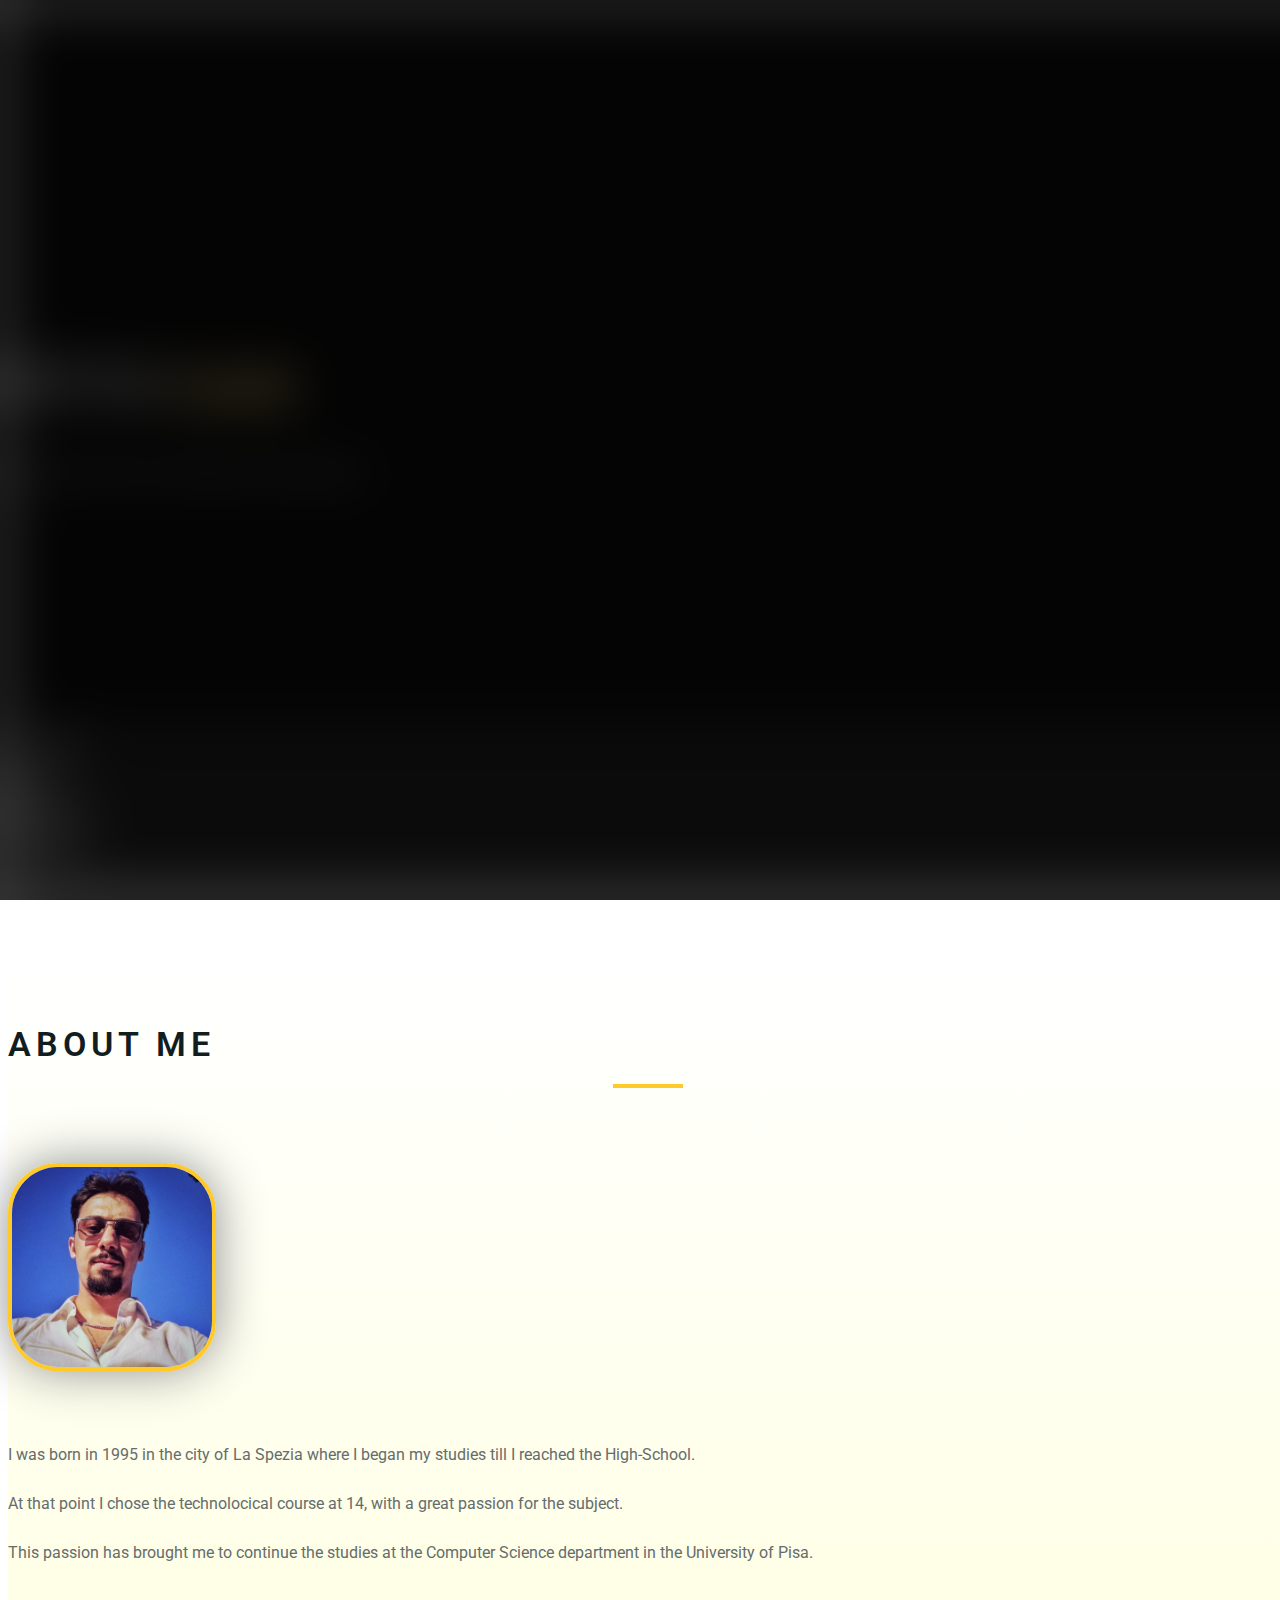
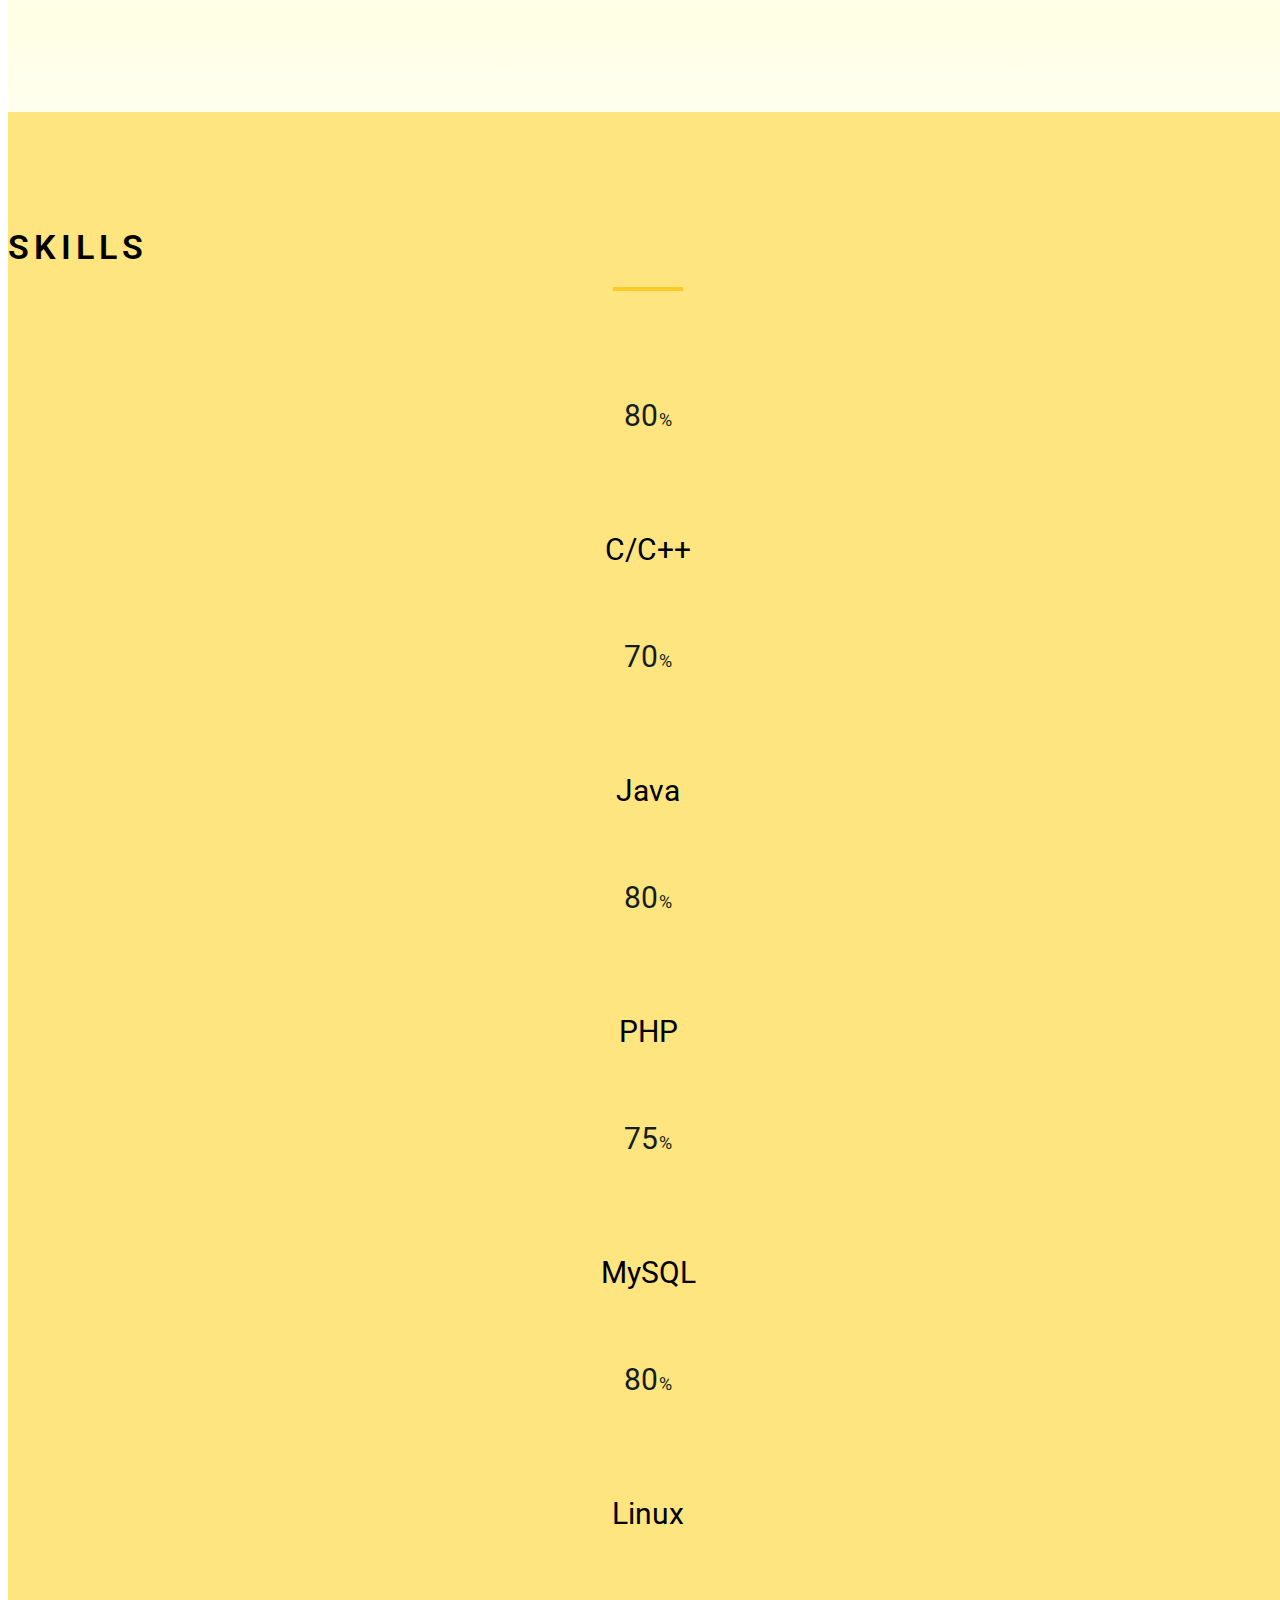
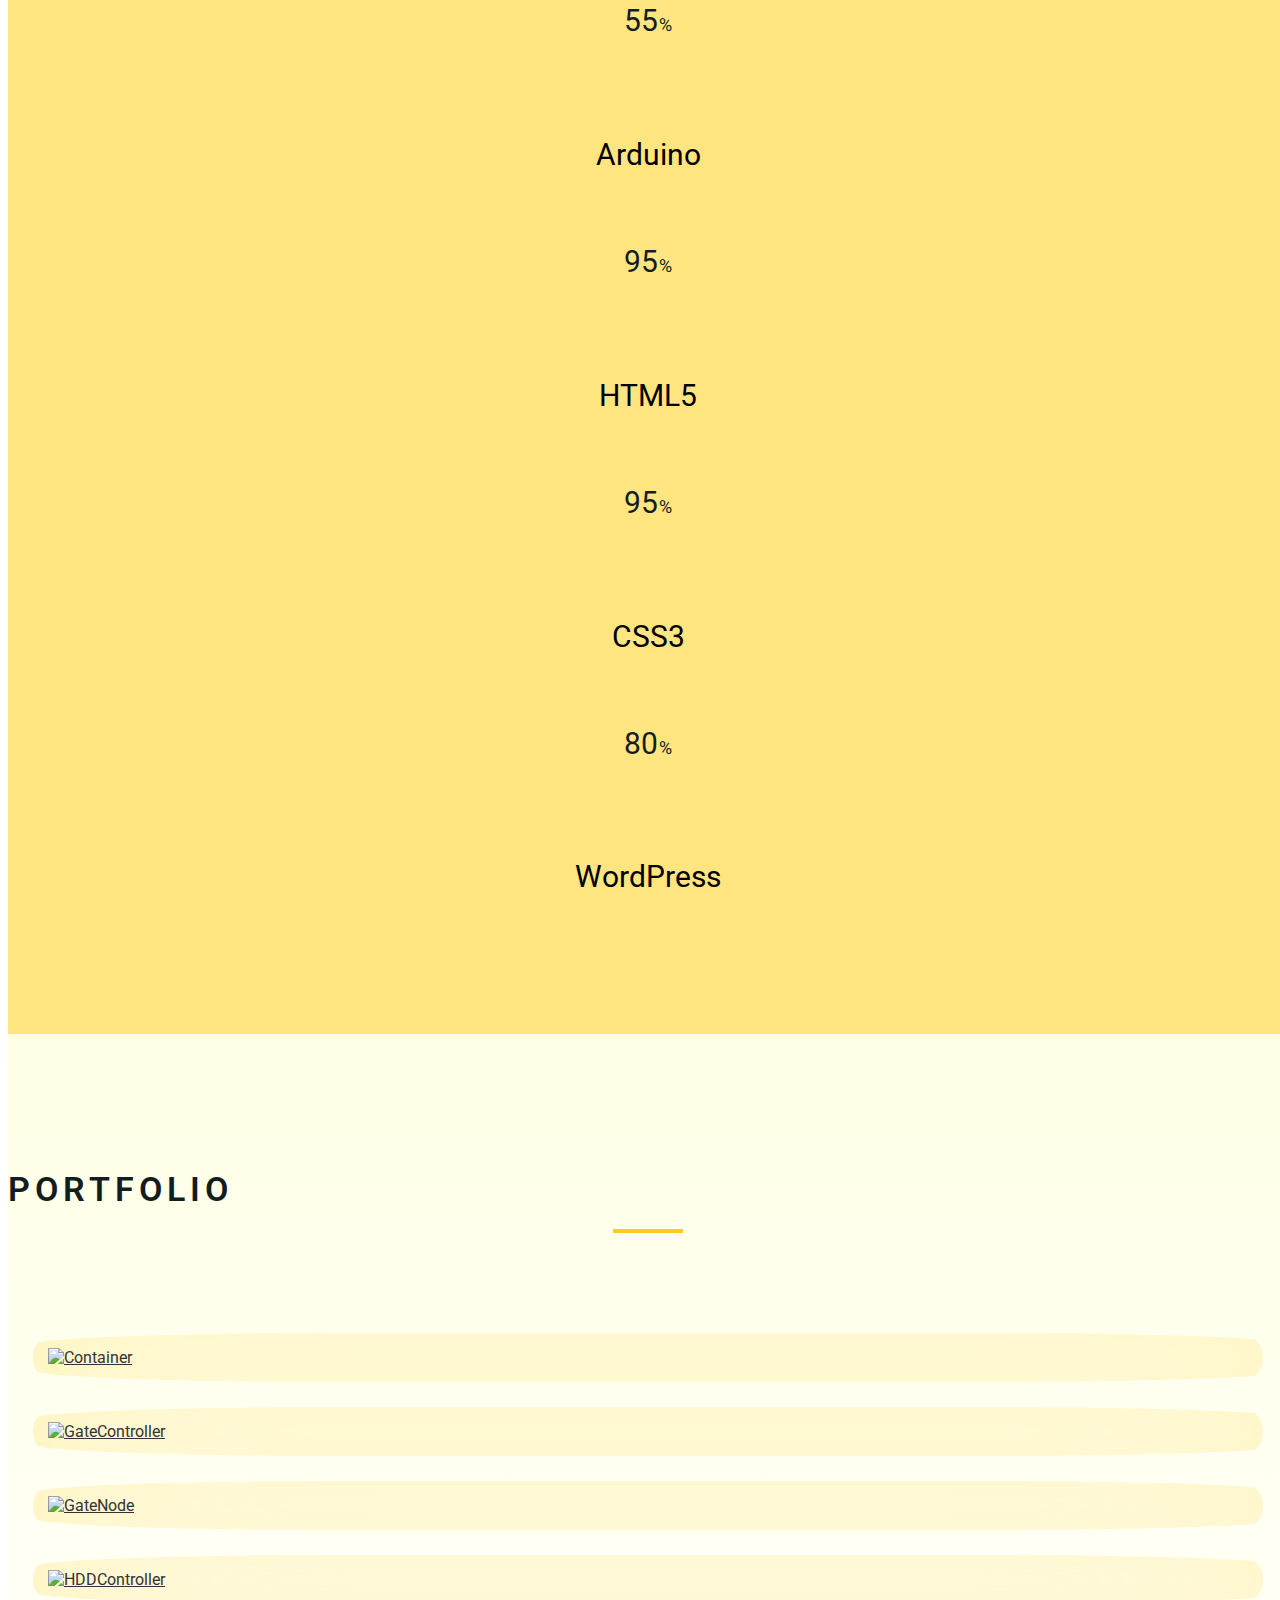
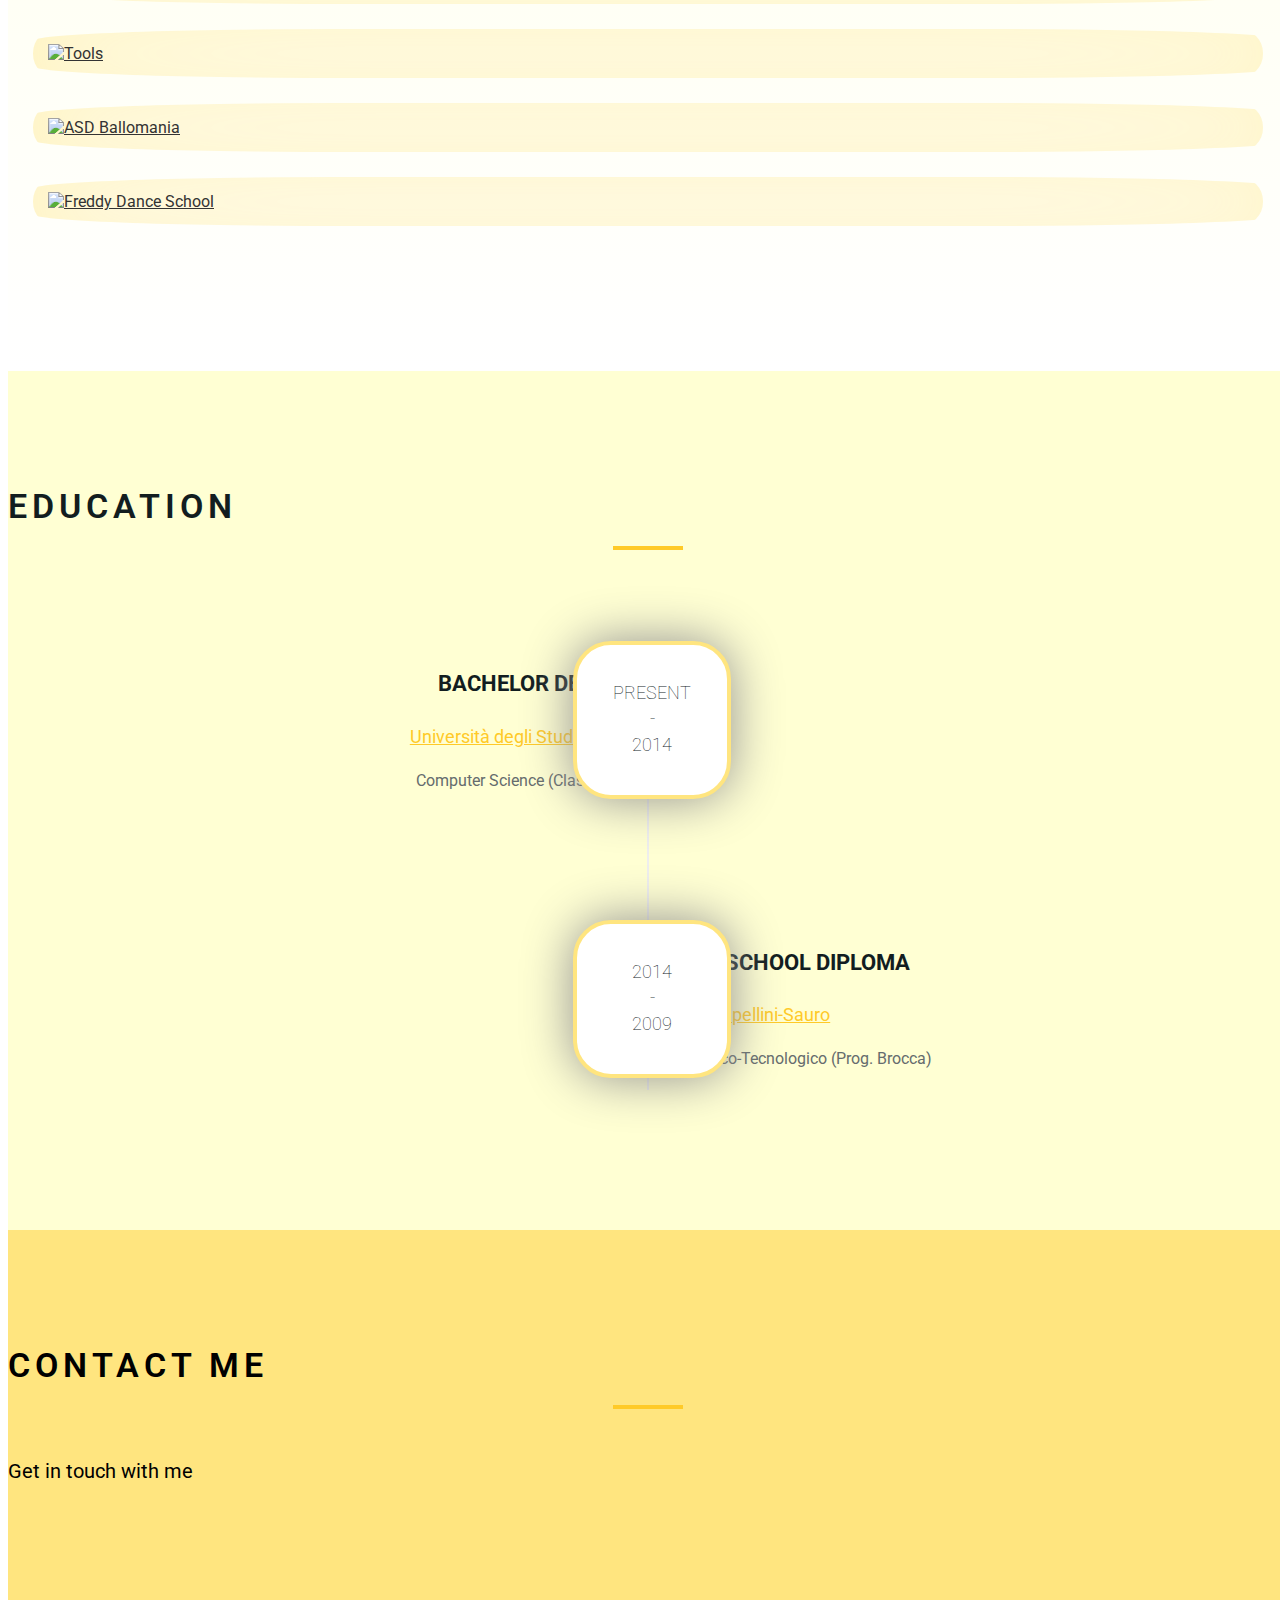
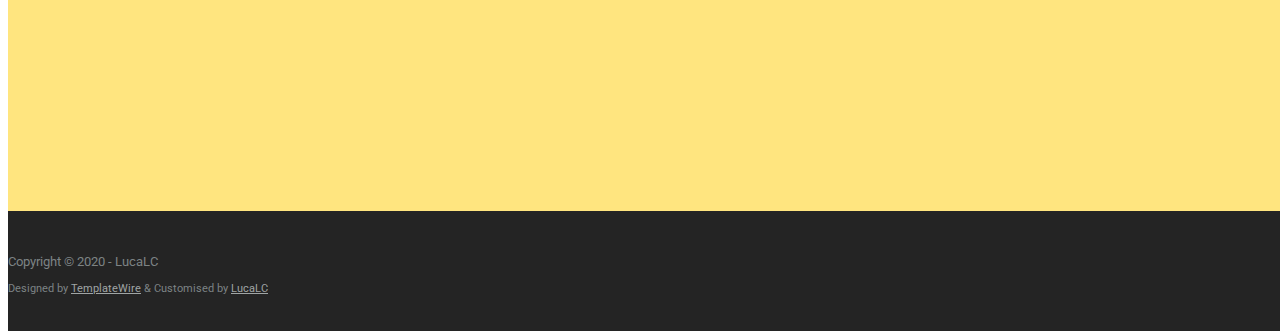
==== index.html @ ac7de941 "update theme style" ====
<!DOCTYPE html>
<html lang="en">
  <!-- ========================================================================================== -->
  <!-- ======================================== HEAD ============================================ -->
  <!-- ========================================================================================== -->
  <head>
    <meta charset="utf-8">
    <meta name="viewport" content="width=device-width, initial-scale=1">
    <title>Luca</title>
    <meta name="description" content="Who I Am :: Skills - Resume - Projects">
    <meta name="author" content="LC">

    <!-- Favicons
      ================================================== -->
    <link rel="shortcut icon" href="img/favicon.png" type="image/x-icon">
    <link rel="apple-touch-icon" href="img/favicon.png">
    <link rel="apple-touch-icon" sizes="72x72" href="img/favicon.png">
    <link rel="apple-touch-icon" sizes="114x114" href="img/favicon.png">

    <!-- Bootstrap 
      ================================================== -->
    <link rel="stylesheet" type="text/css"  href="css/bootstrap.css">
    <link rel="stylesheet" type="text/css" href="fonts/font-awesome/css/font-awesome.css">

    <!-- Stylesheet
      ================================================== -->
    <!-- <link rel="stylesheet" type="text/css"  href="css/style.min.css"> -->
    <link rel="stylesheet" type="text/css"  href="css/style.css">
    <link rel="stylesheet" type="text/css" href="css/prettyPhoto.css">
    <link rel="preconnect" href="https://fonts.googleapis.com">
    <link rel="preconnect" href="https://fonts.gstatic.com" crossorigin>
    <link href="https://fonts.googleapis.com/css2?family=Roboto:wght@300;500;700&display=swap" rel="stylesheet">
    <link href='https://fonts.googleapis.com/css?family=Lato:400,700,900,300' rel='stylesheet' type='text/css'>
    <link href='https://fonts.googleapis.com/css?family=Open+Sans:400,700,800,600,300' rel='stylesheet' type='text/css'>
    <!-- LOADER
      ================================================== -->
    <script type="text/javascript" src="js/loading.js"></script>
  </head>

<!-- ========================================================================================== -->
<!-- ======================================== BODY ============================================ -->
<!-- ========================================================================================== -->
  <body id="page-top" data-spy="scroll" data-target=".navbar-fixed-top">
    <!-- LOADER
      ================================================== -->
    <div style="display: none;" id="hideAll">
    </div>
    <script type="text/javascript">
      document.getElementById("hideAll").style.display = "block";
    </script> 
    
    <div class="main-container">
      <!-- HEADER
        ================================================== -->
      <header id="header">
        <div class="intro">
          <div class="container">
            <div class="row">
              <div class="intro-text">
                <h1>Hi! I'm <span class="name">Luca</span></h1>
                <p>Computer Science Student & Developer <span id="cursor">|</span></p>
              </div>
            </div>
          </div>
        </div>
      </header>

      <!-- NAVIGATION
        ================================================== -->
      <div id="nav">
        <nav class="navbar navbar-custom">
          <div class="container">
            <div class="navbar-header">
              <button type="button" class="navbar-toggle" data-toggle="collapse" data-target=".navbar-main-collapse"> 
                <i class="fa fa-bars"></i> 
              </button>
              <a class="navbar-brand page-scroll" href="#page-top"><img id="navlogo" src="img/logo.png" alt="logo"></a>
            </div>
            
            <!-- Collect the nav links, forms, and other content for toggling -->
            <div class="collapse navbar-collapse navbar-right navbar-main-collapse">
              <ul class="nav navbar-nav">
                <!-- Hidden li included to remove active class from about link when scrolled up past about section -->
                <li class="hidden"> <a href="#page-top"></a> </li>
                <li> <a class="page-scroll" href="#about">About</a> </li>
                <li> <a class="page-scroll" href="#skills">Skills</a> </li>
                <li> <a class="page-scroll" href="#portfolio">Portfolio</a> </li>
                <li> <a class="page-scroll" href="#resume">Resume</a> </li>
                <li> <a class="page-scroll" href="#contact">Contact</a> </li>
              </ul>
            </div>
          </div>
        </nav>
      </div>

      <!-- SECTIONS
        ================================================== -->
      <!-- About Section -->
      <div id="about">
        <div class="container">
          <div class="section-title text-center center">
            <h2>About Me</h2>
            <hr>
          </div>
          <div class="row">
            <div class="col-md-12 text-center"><img src="img/me2.jpeg" class="img-responsive">
            </div>
            <div class="col-md-8 col-md-offset-2">
              <div class="about-text">
                <p>I was born in 1995 in the city of La Spezia where I began my studies till I reached the High-School.</p>
                <p>At that point I chose the technolocical course at 14, with a great passion for the subject.</p>
                <p>This passion has brought me to continue the studies at the Computer Science department in the University of Pisa.</p>
              </div>
            </div>
          </div>
        </div>
      </div>
      <!-- Skills Section -->
      <div id="skills" class="text-center">
        <div class="container">
          <div class="section-title center">
            <h2>Skills</h2>
            <hr>
          </div>
          <div class="row">
            <div class="col-md-4 col-sm-6 skill"> <span class="chart" data-percent="75"> <span class="percent">80</span> </span>
              <h4>C/C++</h4>
            </div>
            <div class="col-md-4 col-sm-6 skill"> <span class="chart" data-percent="70"> <span class="percent">70</span> </span>
              <h4>Java</h4>
            </div>
            <div class="col-md-4 col-sm-6 skill"> <span class="chart" data-percent="80"> <span class="percent">80</span> </span>
              <h4>PHP</h4>
            </div>
            <div class="col-md-4 col-sm-6 skill"> <span class="chart" data-percent="75"> <span class="percent">75</span> </span>
              <h4>MySQL</h4>
            </div>
            <div class="col-md-4 col-sm-6 skill"> <span class="chart" data-percent="80"> <span class="percent">80</span> </span>
              <h4>Linux</h4>
            </div>
            <div class="col-md-4 col-sm-6 skill"> <span class="chart" data-percent="55"> <span class="percent">55</span> </span>
              <h4>Arduino</h4>
            </div>
            <div class="col-md-4 col-sm-6 skill"> <span class="chart" data-percent="95"> <span class="percent">95</span> </span>
              <h4>HTML5</h4>
            </div>
            <div class="col-md-4 col-sm-6 skill"> <span class="chart" data-percent="95"> <span class="percent">95</span> </span>
              <h4>CSS3</h4>
            </div>
            <div class="col-md-4 col-sm-6 skill"> <span class="chart" data-percent="65"> <span class="percent">80</span> </span>
              <h4>WordPress</h4>
            </div>
          </div>
        </div>
      </div>
      <!-- Portfolio Section -->
      <div id="portfolio">
        <div class="container">
          <div class="section-title text-center center">
            <h2>Portfolio</h2>
            <hr>
          </div>
          <div class="row">
            <div class="portfolio-items">
              <!-- HOMEHUB -->
              <div class="col-sm-6 col-md-3 col-lg-3 web">
                <div class="portfolio-item">
                  <div class="hover-bg"> <a href="https://raw.githubusercontent.com/luca-lc/HomeHub/master/assets/img/HomeHub.png" title="<a href='https://github.com/luca-lc/HomeHub' target='_blank'><h3>HomeHub</h3></a>" rel="prettyPhoto">
                    <div class="hover-text">
                      <h4>HomeHub</h4>
                      <small>OS</small> 
                    </div>
                    <img src="https://raw.githubusercontent.com/luca-lc/HomeHub/master/assets/img/HomeHub.png" class="img-responsive" alt="Container"> </a> 
                  </div>
                </div>
              </div>
              <!-- GATECONTROLLERAPP -->
              <div class="col-sm-6 col-md-3 col-lg-3 web">
                <div class="portfolio-item">
                  <div class="hover-bg"> <a href="img/PortfolioImg/gatecontrollerapp.png" title="<h3>GateController</h3><p>Multi-thread app developed to communicate with a controller through the network. It can be adapted to work in LAN or WAN network</p><br/><img src='img/PortfolioImg/inprod.svg'/>" rel="prettyPhoto">
                    <div class="hover-text">
                      <h4>GateController</h4>
                      <small>App</small> 
                    </div>
                    <img src="img/PortfolioImg/gatecontrollerapp.png" class="img-responsive" alt="GateController"> </a> 
                  </div>
                </div>
              </div>
              <!-- GATENODE -->
              <div class="col-sm-6 col-md-3 col-lg-3 web">
                <div class="portfolio-item">
                  <div class="hover-bg"> <a href="img/PortfolioImg/gatenode.png" title="<h3>GateNode</h3><p>Micro-controller linked to a Relay to open a gate. It gets a command from the network and then it processes it.</p><br/><img src='img/PortfolioImg/inprod.svg'/>" rel="prettyPhoto">
                    <div class="hover-text">
                      <h4>GateNode</h4>
                      <small>IoT</small> 
                    </div>
                    <img src="img/PortfolioImg/gatenode.png" class="img-responsive" alt="GateNode"> </a> 
                  </div>
                </div>
              </div>
              <!-- HDD -->
              <div class="col-sm-6 col-md-3 col-lg-3 web">
                <div class="portfolio-item">
                  <div class="hover-bg"> <a href="img/PortfolioImg/hdd.png" title="<h3>HDDController</h3><p>I have used a micro-controller to manage a set of internal hard-disks to power-on/off they own PSU. The controller is handle by Universal Serial Bus.</p><br/><img src='img/PortfolioImg/test.svg'/>" rel="prettyPhoto">
                    <div class="hover-text">
                      <h4>HDDController</h4>
                      <small>IoT / OS</small> 
                    </div>
                    <img src="img/PortfolioImg/hdd.png" class="img-responsive" alt="HDDController"> </a> 
                  </div>
                </div>
              </div>
              <!-- linux tools -->
              <div class="col-sm-6 col-md-3 col-lg-3 web">
                <div class="portfolio-item">
                  <div class="hover-bg"> <a href="https://repository-images.githubusercontent.com/321121315/0863f600-6b95-11eb-8744-3aa847f8a99f" title="<a href='https://github.com/luca-lc/LinuxTools' target='_blank'><h3>LinuxTools</h3></a>" rel="prettyPhoto">
                    <div class="hover-text">
                      <h4>LinuxTools</h4>
                      <small>OS</small> 
                    </div>
                    <img src="https://repository-images.githubusercontent.com/321121315/0863f600-6b95-11eb-8744-3aa847f8a99f" class="img-responsive" alt="Tools"> </a> 
                  </div>
                </div>
              </div>
              <!-- BALLOMANIA -->
              <div class="col-sm-6 col-md-3 col-lg-3 web">
                <div class="portfolio-item">
                  <div class="hover-bg"> <a href="img/PortfolioImg/bmlogo.png" title="<h3>ASD Ballomania</h3><p>I have created a WordPress site for a dance school. Adapting some function to satisfy theirs' requests. I have added to this site a chat area to allow the intra communications with unicast and multicast messages.</p><br/><img src='img/PortfolioImg/inprod.svg'/>" rel="prettyPhoto">
                    <div class="hover-text">
                      <h4>ASD Ballomania</h4>
                      <small>WEB</small> 
                    </div>
                    <img src="img/PortfolioImg/bmlogo.png" class="img-responsive" alt="ASD Ballomania"> </a> 
                  </div>
                </div>
              </div>
              <!-- FREDDY DANCE -->
              <div class="col-sm-6 col-md-3 col-lg-3 web">
                <div class="portfolio-item">
                  <div class="hover-bg"> <a href="img/PortfolioImg/fdlogo.png" title="<h3>Freddy Dance</h3><p>I have created a WordPress site for a dance school. Adapting some function to satisfy theirs' requests.</p><br/><img src='img/PortfolioImg/inprod.svg'/>" rel="prettyPhoto">
                    <div class="hover-text">
                      <h4>Freddy Dance</h4>
                      <small>WEB</small> 
                    </div>
                    <img src="img/PortfolioImg/fdlogo.png" class="img-responsive" alt="Freddy Dance School"> </a> 
                  </div>
                </div>
              </div>
            </div>
          </div>
        </div>
      </div>
      <!-- Resume Section -->
      <div id="resume" class="text-center">
        <!-- Education Section-->
        <div class="container">
          <div class="section-title center">
            <h2>Education</h2>
            <hr>
          </div>
          <div class="row">
            <div class="col-lg-12">
              <ul class="timeline">    
                <li>
                  <div class="timeline-image">
                    <h4>Present <br>
                      - <br>
                      2014 </h4>
                  </div>
                  <div class="timeline-panel">
                    <div class="timeline-heading">
                      <h4>Bachelor Degree</h4>
                      <h4 class="subheading"><a href="https://di.unipi.it/" target="_blank">Università degli Studi di Pisa</a></h4>
                    </div>
                    <div class="timeline-body">
                      <p>Computer Science (Class L-31)</p>
                    </div>
                  </div>
                </li>
                <li class="timeline-inverted">
                  <div class="timeline-image">
                    <h4>2014 <br>
                      - <br>
                      2009 </h4>
                  </div>
                  <div class="timeline-panel">
                    <div class="timeline-heading">
                      <h4>High-School Diploma</h4>
                      <h4 class="subheading"><a href="https://www.capellinisauro.edu.it/" target="_blank">Liceo Capellini-Sauro</a></h4>
                    </div>
                    <div class="timeline-body">
                      <p>Scientifico-Tecnologico (Prog. Brocca)</p>
                    </div>
                  </div>
                </li>
              </ul>
            </div>
          </div>
        </div>
      </div>
      <!-- Contact Section -->
      <div id="contact" class="text-center">
        <div class="container">
          <div class="section-title center">
            <h2>Contact Me</h2>
            <hr>
          </div>
          <div class="col-md-8 col-md-offset-2">
            <h3>Get in touch with me</h3>
            <div class="social">
              <ul>
                <li><a href="mailto:lccanessa@gmail.com" target="_blank"><i class="fa fa-envelope"></i></a></li>
                <li><a href="https://github.com/luca-lc/" target="_blank"><i class="fa fa-github"></i></a></li>
                <li><a href="https://stackoverflow.com/users/12148732/luca-lc" target="_blank"><i class="fa fa-stack-overflow"></i></a></li>
                <li><a href="https://www.linkedin.com/in/luca-lc/"target="_blank"><i class="fa fa-linkedin"></i></a></li>
                <li><a href="skype://live:.cid.f2117098db770ec3"target="_blank"><i class="fa fa-skype"></i></a></li>
              </ul>
              <ul>
                <li><a href="https://twitter.com/_luca_lc/"target="_blank"><i class="fa fa-twitter"></i></a></li>
                <li><a href="https://www.facebook.com/iamluca21/"target="_blank"><i class="fa fa-facebook"></i></a></li>
                <li><a href="https://www.instagram.com/lucalc_lc/"target="_blank"><i class="fa fa-instagram"></i></a></li>
                <li><a href="https://www.flickr.com/photos/photo-lc" target="_blank"><i class="fa fa-flickr"></i></a></li>
              </ul>
            </div>
          </div>
        </div>
      </div>
    </div>
    <div id="footer">
      <div class="container text-center">
        <div class="fnav">
          <p>Copyright &copy; 2020 - <span id="year"></span> LucaLC</p>
          <p style="font-size:11px;">Designed by <a href="http://www.templatewire.com" target="_blank">TemplateWire</a> & Customised by <a href="#page-top">LucaLC</a></p>
        </div>
      </div>
    </div>

    <script type="text/javascript" src="js/jquery.1.11.1.js"></script> 
    <script type="text/javascript" src="js/bootstrap.js"></script> 
    <script type="text/javascript" src="js/SmoothScroll.js"></script> 
    <script type="text/javascript" src="js/easypiechart.js"></script> 
    <script type="text/javascript" src="js/jquery.prettyPhoto.js"></script> 
    <script type="text/javascript" src="js/jquery.isotope.js"></script> 
    <script type="text/javascript" src="js/jquery.counterup.js"></script> 
    <script type="text/javascript" src="js/waypoints.js"></script> 
    <script type="text/javascript" src="js/jqBootstrapValidation.js"></script> 
    <!-- <script type="text/javascript" src="js/contact_me.js"></script>  -->
    <script type="text/javascript" src="js/main.js"></script>
  </body>
</html>
---- css/style.min.css ----
body,html{font-family:'Open Sans',sans-serif;text-rendering:optimizeLegibility!important;-webkit-font-smoothing:antialiased!important;color:#656c6d;width:100%!important;height:100%!important}h1{font-weight:700}h1 strong{font-weight:900}h2{line-height:20px;margin:0;color:#121d1f;font-weight:700;margin-bottom:30px;font-size:34px}h3,h4{color:#121d1f;font-size:20px;font-weight:600}h5{text-transform:uppercase;font-weight:700;line-height:20px}p.intro{font-size:16px;margin:12px 0 0;line-height:24px;font-family:'Open Sans',sans-serif}a{color:#333}a:focus,a:hover{text-decoration:none;color:#f7eb30}ol,ul{list-style:none}.clearfix:after{visibility:hidden;display:block;font-size:0;content:" ";clear:both;height:0}.clearfix{display:inline-block}* html .clearfix{height:1%}.clearfix{display:block}ol,ul{padding:0;webkit-padding:0;moz-padding:0}hr{height:4px;width:70px;text-align:center;position:relative;background:#d3c72a;margin:0 auto;margin-bottom:30px;border:0}#nav{z-index:9999}#nav.affix{position:fixed;top:0;width:100%}.navbar-custom{margin-bottom:0;background-color:#121d1f;border-radius:0;padding:10px 0}.navbar-custom .navbar-brand{font-weight:600}.navbar-custom .navbar-brand:focus{outline:0}.navbar-custom .navbar-brand .navbar-toggle{padding:4px 6px;font-size:16px;color:#fff}.navbar-custom .navbar-brand .navbar-toggle:active,.navbar-custom .navbar-brand .navbar-toggle:focus{outline:0}.navbar-custom a{color:#f4f5f6}.navbar-custom .nav li a{text-transform:uppercase;letter-spacing:1px;-webkit-transition:background .3s ease-in-out;-moz-transition:background .3s ease-in-out;transition:background .3s ease-in-out;font-size:16px}.navbar-custom .nav li a:hover{outline:0;color:#f7eb30;background-color:transparent}.navbar-custom .nav li a:active,.navbar-custom .nav li a:focus{outline:0;background-color:transparent;color:#f7eb30}.navbar-custom .nav li.active{outline:0}.btn-default{color:#fff;background-color:transparent;border-color:#fff;padding:10px 20px;margin:0;font-size:16px;border-radius:0}.btn-default.active,.btn-default.focus,.btn-default:active,.btn-default:focus,.btn-default:hover{color:#fff;background-color:#7ac3d1;border-color:#fff}.btn-primary{color:#fff;background-color:#121d1f;padding:10px 20px;border-color:#121d1f;border-radius:0}.btn-primary.active,.btn-primary.focus,.btn-primary:active,.btn-primary:focus,.btn-primary:hover{color:#fff;background-color:#f7eb30;border-color:#f7eb30}.btn-primary i.fa{margin-right:10px}.intro{display:table;width:100%;height:auto;padding:100px 0;text-align:center;color:#fff;background:url(../img/intro.jpg) no-repeat center top;background-color:#0d0d0d;-webkit-background-size:cover;-moz-background-size:cover;background-size:cover;-o-background-size:cover}.section-title.center{padding:25px 0 45px 0}#about{padding:100px 0;background:#f6f6f6}#about .about-text{margin-left:10px}#about img{border-radius:50%;width:200px;height:200px;display:inline-block}#about p{margin-top:20px;margin-bottom:30px}#skills{padding:100px 0;background:#f7eb30}#skills h2{color:#000}#skills hr{background:#d3c72a}#skills .skill{margin-bottom:40px;text-align:center;padding:0}#skills .skill h4{font-size:30px;font-weight:400;color:#000}.chart{position:relative;display:inline-block;width:100px;height:100px;margin-bottom:26px;text-align:center}.chart canvas{position:absolute;top:0;left:0}.percent{display:inline-block;font-size:30px;color:#121d1f;line-height:100px;z-index:2}.percent:after{content:'%';margin-left:.1em;font-size:.6em}#about,#portfolio{padding:120px 0;background:#fff;background:-moz-linear-gradient(top,#fff 0,#f4f5f6 49%,#fff 100%);background:-webkit-gradient(linear,left top,left bottom,color-stop(0,#fff),color-stop(49%,#f4f5f6),color-stop(100%,#fff));background:-webkit-linear-gradient(top,#fff 0,#f4f5f6 49%,#fff 100%);background:-o-linear-gradient(top,#fff 0,#f4f5f6 49%,#fff 100%);background:-ms-linear-gradient(top,#fff 0,#f4f5f6 49%,#fff 100%);background:linear-gradient(180deg,#fff 0,#e5e4d3 48%,#fff 100%)}.categories{padding-bottom:30px;text-align:center}ul.cat li{display:inline-block}ol.type li{display:inline-block;margin-left:20px}ol.type li a{background:#f7eb30;color:#fff;padding:6px 14px}ol.type li a.active{background:#121d1f;color:#fff}ol.type li a:hover{background:#121d1f;color:#fff}.isotope-item{z-index:2}.isotope-hidden.isotope-item{z-index:1}.isotope,.isotope .isotope-item{-webkit-transition-duration:.8s;-moz-transition-duration:.8s;transition-duration:.8s}.isotope-item{margin-right:-1px;-webkit-backface-visibility:hidden;backface-visibility:hidden}.isotope{-webkit-backface-visibility:hidden;backface-visibility:hidden;-webkit-transition-property:height,width;-moz-transition-property:height,width;transition-property:height,width}.isotope .isotope-item{-webkit-backface-visibility:hidden;backface-visibility:hidden;-webkit-transition-property:-webkit-transform,opacity;-moz-transition-property:-moz-transform,opacity;transition-property:transform,opacity}.portfolio-item{margin:15px 0;-webkit-transition:all .5s ease-out;-moz-transition:all .5s ease-out;-ms-transition:all .5s ease-out;-o-transition:all .5s ease-out;transition:all .5s ease-out}.portfolio-item:hover{-webkit-transform:scale(1.1);-moz-transform:scale(1.1);-ms-transform:scale(1.1);-o-transform:scale(1.1);transform:scale(1.1)}.portfolio-item .hover-bg{height:260px;overflow:hidden;position:relative}.hover-bg .hover-text{position:absolute;text-align:center;margin:0 auto;color:#fff;background:rgba(0,0,0,.66);padding:33% 0 0 0;height:100%;width:100%;opacity:0;transition:all .5s}.hover-bg .hover-text>h4{opacity:0;color:#fff;font-weight:400;-webkit-transform:translateY(100%);transform:translateY(100%);transition:all .3s}.hover-bg:hover .hover-text>h4{opacity:1;-webkit-backface-visibility:hidden;-webkit-transform:translateY(0);transform:translateY(0)}.hover-bg .hover-text>i{opacity:0;-webkit-transform:translateY(0);transform:translateY(0);transition:all .3s}.hover-bg:hover .hover-text>i{opacity:1;-webkit-backface-visibility:hidden;-webkit-transform:translateY(100%);transform:translateY(100%)}.hover-bg:hover .hover-text{opacity:1}#portfolio i.fa{font-size:20px;padding:5px;color:#e87e04}#achievements{padding:100px 0;background:#f7eb30}#achievements h2{color:#fff}#achievements hr{background:#d3c72a}.achievement-box h4{color:#fff;font-size:20px;font-weight:400;margin-left:5px}.achievement-box span.count{font-size:52px;font-weight:600;display:block;color:#121d1f;padding:0;margin:0}#resume{padding:100px 0;background:#f6f6f6}.timeline{position:relative;padding:0;list-style:none}.timeline:before{content:"";position:absolute;top:0;bottom:0;left:40px;width:2px;margin-left:-1.5px;background-color:#eee}.timeline>li{position:relative;margin-bottom:50px;min-height:50px}.timeline>li:after,.timeline>li:before{content:" ";display:table}.timeline>li:after{clear:both}.timeline>li .timeline-panel{float:right;position:relative;width:100%;padding:0 20px 0 100px;text-align:left}.timeline>li .timeline-panel:before{right:auto;left:-15px;border-right-width:15px;border-left-width:0}.timeline>li .timeline-panel:after{right:auto;left:-14px;border-right-width:14px;border-left-width:0}.timeline>li .timeline-image{z-index:100;position:absolute;left:0;width:70px;height:70px;margin-left:0;border:4px solid #f7eb30;border-radius:100%;text-align:center;background:#fff}.timeline>li .timeline-image h4{margin-top:20px;font-size:14px;text-transform:uppercase}.timeline>li.timeline-inverted>.timeline-panel{float:right;padding:0 20px 0 100px;text-align:left}.timeline>li.timeline-inverted>.timeline-panel:before{right:auto;left:-15px;border-right-width:15px;border-left-width:0}.timeline>li.timeline-inverted>.timeline-panel:after{right:auto;left:-14px;border-right-width:14px;border-left-width:0}.timeline>li:last-child{margin-bottom:40px}.timeline .timeline-heading h4{margin-top:0;text-transform:uppercase;font-size:22px}.timeline .timeline-heading h2{margin-top:30px}.timeline .timeline-heading h4.subheading{text-transform:none;color:#7e7700;font-size:18px;font-weight:400}.timeline .timeline-heading h4.subheading>a{color:#7e7700}.timeline .timeline-body>p,.timeline .timeline-body>ul{margin-bottom:0}#contact{padding:100px 0 40px 0;color:#121d1f;background:#f7eb30}#contact h2{color:#000}#contact hr{background:#d3c72a}#contact h3{padding-top:20px;font-size:20px;font-weight:400;color:#000}#contact form{padding:30px 0}#contact i.fa{color:#121d1f;margin-bottom:10px}#contact .text-danger{color:#e87e04;text-align:left}label{font-size:12px;font-weight:400;font-family:'Open Sans',sans-serif;float:left}#contact .form-control{display:block;width:100%;padding:6px 12px;font-size:14px;line-height:1.42857143;color:#2c3e50;background-color:rgba(255,255,255,.8);background-image:none;border:4px solid #d3c72a;border-radius:2px;-webkit-box-shadow:none;box-shadow:none;-webkit-transition:none;-o-transition:none;transition:none}#contact .form-control:focus{border-color:inherit;outline:0;-webkit-box-shadow:transparent;box-shadow:transparent}.form-control::-webkit-input-placeholder{color:#2c3e50}.form-control:-moz-placeholder{color:#2c3e50}.form-control::-moz-placeholder{color:#2c3e50}.form-control:-ms-input-placeholder{color:#2c3e50}#contact .social{margin-top:60px}#contact .social ul li{display:inline-block;margin:20px 40px}#contact .social i.fa{font-size:50px;padding:4px 5px;color:#000;transition:all .5s}#contact .social i.fa:hover{color:#121d1f}#contact .btn{background-color:transparent;border:1px solid #444242;border-radius:0;padding:10px 20px;color:#000;margin-top:15px}#contact .btn:focus,#contact .btn:hover{background-color:#121d1f;border:1px solid #121d1f;color:#f7eb30}.btn.active,.btn:active{background-image:none;outline:0;-webkit-box-shadow:none;box-shadow:none}.btn.active.focus,.btn.active:focus,.btn.focus,.btn:active.focus,.btn:active:focus,.btn:focus,a:focus{outline:0;outline-offset:none}#footer{background:#121d1f;color:#7d8384;padding:30px 0 25px 0}#footer p{font-size:13px}#footer a{color:#a0a5a5}#footer a:hover{color:#f7eb30}@media(min-width:768px){.intro{height:100%;padding:0;text-align:left;color:#fff}.intro H1{font-size:60px;font-weight:500;letter-spacing:-2px}.intro .name{font-weight:700;color:#f7eb30}.intro .intro-text{max-width:75%}.intro .intro-text p{font-family:Lato,sans-serif;font-size:20px;margin-bottom:40px;margin-top:20px}section{padding:120px 0}header .intro-text{padding-top:300px;padding-bottom:200px}.timeline:before{left:50%}.timeline>li{margin-bottom:100px;min-height:100px}.timeline>li .timeline-panel{float:left;width:41%;padding:0 20px 20px 30px;text-align:right}.timeline>li .timeline-image{left:50%;width:100px;height:100px;margin-left:-50px}.timeline>li .timeline-image h4{margin-top:25px;line-height:18px;font-weight:400}.timeline>li.timeline-inverted>.timeline-panel{float:right;padding:0 30px 20px 20px;text-align:left}}@media(min-width:992px){#here-me h1{margin:10px 0 0}.timeline>li{min-height:150px}.timeline>li .timeline-panel{padding:30px 20px 20px}.timeline>li .timeline-image{width:150px;height:150px;margin-left:-75px}.timeline>li .timeline-image h4{margin-top:30px;font-size:18px;line-height:26px}.timeline>li.timeline-inverted>.timeline-panel{padding:30px 20px 20px}}@media(min-width:1200px){.timeline>li{min-height:170px}.timeline>li .timeline-panel{padding:30px 20px 30px 100px}.timeline>li .timeline-image{width:150px;height:150px;margin-left:-75px}.timeline>li .timeline-image h4{margin-top:40px;font-weight:400}.timeline>li.timeline-inverted>.timeline-panel{padding:30px 100px 20px 20px}}.pp_description::before{font-size:10px;content:"click below for more details"}.pp_description>a>h3{color:#d3c72a;text-align:center}#hideAll{z-index:150;background-image:url(../img/loading.gif);left:0;right:0;top:0;bottom:0;position:fixed;backdrop-filter:blur(25px);background-repeat:no-repeat;background-position:center;background-color:#000000b0}#about img{border:4px solid #d3c72a}.intro-text>p>#cursor{animation:blink .5s infinite}@keyframes blink{to{opacity:0}}.intro-text>*{white-space:nowrap;width:100%;animation:typeing 5s steps(120,end);overflow:hidden}@keyframes typeing{from{width:0}}.intro-text>p{animation:typeingtwo 5s steps(180,end)}@keyframes typeingtwo{0%{width:0}50%{width:0}100%{width:100%}}#required>p{font-size:12px}#contact>div>.section-title.center{padding-bottom:0}@media(max-width:767px){.intro>div{top:70%;position:absolute}}@media(min-width:260px) and (max-width:768px){#header{width:101%;height:90vh}.intro-text>*{animation:none}.intro-text>p{animation:typeingtwo 4s steps(80,end)}h1{white-space:pre-wrap!important;white-space:-moz-pre-wrap;white-space:-pre-wrap;white-space:-o-pre-wrap;word-wrap:break-word}.intro{text-align:left;height:100vh;background-position:right}.intro>*{margin-left:20px;max-width:300px}.btn-default{border:1px solid #ccc}.intro-text>h1{font-weight:400}.intro-text>h1>.name{font-weight:700;color:#f7eb30}.timeline>li .timeline-image h4{margin-top:10px}#required>p,.fnav>:last-child{font-size:9px!important}}#navlogo{width:60px}.navbar-brand{height:60px;padding:0 10px}.fa-bars:before{font-size:20px;color:#fff}.navbar-custom{background-color:#0d0d0d}.active>a{color:#f7eb30;border-bottom:1px solid #f7eb30}.navbar-custom .nav li a:focus{color:#fff}.navbar-custom .nav li a{font-weight:700}
---- css/style.css ----
body, html {
	/* font-family: 'Open Sans', sans-serif; */
	font-family: 'Roboto', sans-serif;
	text-rendering: optimizeLegibility !important;
	-webkit-font-smoothing: antialiased !important;
	color: #656c6d;
	width: 100% !important;
	height: 100% !important;
}
h1,h2{
	letter-spacing: 5px;
}
h2 {
	line-height: 20px;
	margin: 0;
	color: #121d1f;
	font-weight: 600;
	margin-bottom: 30px;
	font-size: 34px;
}
h3, h4 {
	color: #121d1f;
	font-size: 20px;
	/* font-weight: 600; */
}
.section-title h2,h5 {
	text-transform: uppercase;
	/* font-weight: 700; */
	line-height: 20px;
}
p.intro {
	font-size: 16px;
	margin: 12px 0 0;
	line-height: 24px;
}
a {
	color: #333;
}
a:hover, a:focus {
	text-decoration: none;
	color: #ffe57f;
}
ul, ol {
	list-style: none;
}
.clearfix:after {
	visibility: hidden;
	display: block;
	font-size: 0;
	content: " ";
	clear: both;
	height: 0;
}
.clearfix {
	display: inline-block;
}
* html .clearfix {
	height: 1%;
}
.clearfix {
	display: block;
}
ul, ol {
	padding: 0;
	webkit-padding: 0;
	moz-padding: 0;
}
hr {
	height: 4px;
	width: 70px;
	text-align: center;
	position: relative;
	background: #ffca28;
	margin: 0 auto;
	margin-bottom: 30px;
	border: 0;
}
/* Navigation */
#nav {
	z-index: 9999;
}
#nav.affix {
	position: fixed;
	top: 0;
	width: 100%
}
.navbar-custom {
	margin-bottom: 0;
	background-color: #121d1f;
	border-radius: 0px;
	padding: 10px 0;
}
.navbar-custom .navbar-brand {
	font-weight: 600;
}
.navbar-custom .navbar-brand:focus {
	outline: 0;
}
.navbar-custom .navbar-brand .navbar-toggle {
	padding: 4px 6px;
	font-size: 16px;
	color: #fff;
}
.navbar-custom .navbar-brand .navbar-toggle:focus, .navbar-custom .navbar-brand .navbar-toggle:active {
	outline: 0;
}
.navbar-custom a {
	color: #f4f5f6;
}
.navbar-custom .nav li a {
	text-transform: uppercase;
	letter-spacing: 1px;
	-webkit-transition: background .3s ease-in-out;
	-moz-transition: background .3s ease-in-out;
	transition: background .3s ease-in-out;
	font-size: 16px;
}
.navbar-custom .nav li a:hover {
	outline: 0;
	/* color: #7bc3d1; */
	color: #ffe57f;
	background-color: transparent;
}
.navbar-custom .nav li a:focus, .navbar-custom .nav li a:active {
	outline: 0;
	background-color: transparent;
	/* color: #7bc3d1; */
	color: #ffe57f;
}
.navbar-custom .nav li.active {
	outline: 0;
}
/* .navbar-custom .nav li.active a {
	background-color: rgba(255,255,255,.3); */
}
.navbar-custom .nav li.active a:hover {
	color: #fff;
}

.btn-default {
	color: #fff;
	background-color: transparent;
	border-color: #fff;
	padding: 10px 20px;
	margin: 0;
	font-size: 16px;
	border-radius: 0;
}
.btn-default:hover, .btn-default:focus, .btn-default.focus, .btn-default:active, .btn-default.active {
	color: #fff;
	background-color: #7ac3d1;
	border-color: #fff;
}
.btn-primary {
	color: #fff;
	background-color: #121d1f;
	padding: 10px 20px;
	border-color: #121d1f;
	border-radius: 0;
}
.btn-primary:hover, .btn-primary:focus, .btn-primary.focus, .btn-primary:active, .btn-primary.active {
	color: #fff;
	/* background-color: #7bc3d1; */
	background-color: #ffe57f;
	/* border-color: #7bc3d1; */
	border-color: #ffe57f;
}
.btn-primary i.fa {
	margin-right: 10px;
}
/* Home Section */
.intro {
	display: table;
	width: 100%;
	height: auto;
	padding: 100px 0;
	text-align: center;
	color: #fff;
	background: url(../img/intro.jpg) no-repeat center top;
	background-color: #0d0d0d;
	-webkit-background-size: cover;
	-moz-background-size: cover;
	background-size: cover;
	-o-background-size: cover;
}
.section-title.center {
	padding: 25px 0 45px 0;
}
/* About Section */
#about {
	padding: 100px 0;
	background: #f6f6f6;
}
#about .about-text {
	margin-top: 70px;
}
#about img {
	border-radius: 24%;
	width: 200px;
	height: 200px;
	display: inline-block;
	box-shadow: 0px 0px 50px 0px #919191;
}
#about p {
	margin-top: 20px;
	margin-bottom: 30px;
}
/* Skills Section */
#skills {
	padding: 100px 0;
	/* background: #7bc3d1; */
	background: #ffe57f;
}
#skills h2 {
	color: #000;
}
#skills hr {
	/* background: rgba(255,255,255,0.3); */
	background: #ffca28;
}
#skills .skill {
	margin-bottom: 40px;
	text-align: center;
	padding: 0px;
}
#skills .skill h4 {
	font-size: 30px;
	font-weight: normal;
	color: #000;
}
.chart {
	position: relative;
	display: inline-block;
	width: 100px;
	height: 100px;
	margin-bottom: 26px;
	text-align: center;
}
.chart canvas {
	position: absolute;
	top: 0;
	left: 0;
}
.percent {
	display: inline-block;
	font-size: 30px;
	color: #121d1f;
	line-height: 100px;
	z-index: 2;
}
.percent:after {
	content: '%';
	margin-left: 0.1em;
	font-size: .6em;
}
/* Portfolio Section */
#about {
	padding: 120px 0;
	background: #ffffff; /* Old browsers */
	background: -moz-linear-gradient(top, #ffffff 0%, #ffffb052 10%, #ffffff 100%); /* FF3.6+ */
	background: -webkit-gradient(linear, left top, left bottom, color-stop(0%, #ffffff), color-stop(10%, #ffffb052), color-stop(100%, #ffffff)); /* Chrome,Safari4+ */
	background: -webkit-linear-gradient(top, #ffffff 0%, #ffffb052 10%, #ffffff 100%); /* Chrome10+,Safari5.1+ */
	background: -o-linear-gradient(top, #ffffff 0%, #ffffb052 10%, #ffffff 100%); /* Opera 11.10+ */
	background: -ms-linear-gradient(top, #ffffff 0%, #ffffb052 10%, #ffffff 100%); /* IE10+ */
	background: linear-gradient(0deg, #ffffff -17%, #ffffb052 10%, #ffffff 90%); /* W3C */
filter: progid:DXImageTransform.Microsoft.gradient( startColorstr='#ffffff', endColorstr='#ffffff', GradientType=0 ); /* IE6-9 */
}
#portfolio{
	padding: 120px 0;
	background: #ffffff; /* Old browsers */
	background: -moz-linear-gradient(top, #ffffff 0%, #ffffb052 100%, #ffffff 100%); /* FF3.6+ */
	background: -webkit-gradient(linear, left top, left bottom, color-stop(0%, #ffffff), color-stop(100%, #ffffb052), color-stop(100%, #ffffff)); /* Chrome,Safari4+ */
	background: -webkit-linear-gradient(top, #ffffff 0%, #ffffb052 100%, #ffffff 100%); /* Chrome10+,Safari5.1+ */
	background: -o-linear-gradient(top, #ffffff 0%, #ffffb052 100%, #ffffff 100%); /* Opera 11.10+ */
	background: -ms-linear-gradient(top, #ffffff 0%, #ffffb052 100%, #ffffff 100%); /* IE10+ */
	background: linear-gradient(0deg, #ffffff 0%, #ffffb052 100%, #ffffff 90%); /* W3C */
filter: progid:DXImageTransform.Microsoft.gradient( startColorstr='#ffffff', endColorstr='#ffffff', GradientType=0 ); /* IE6-9 */
}

.categories {
	padding-bottom: 30px;
	text-align: center;
}
ul.cat li {
	display: inline-block;
}
ol.type li {
	display: inline-block;
	margin-left: 20px;
}
ol.type li a {
	/* background: #7bc3d1; */
	background: #ffe57f;
	color: #fff;
	padding: 6px 14px;
}
ol.type li a.active {
	background: #121d1f;
	color: #fff;
}
ol.type li a:hover {
	background: #121d1f;
	color: #fff;
}
.isotope-item {
	z-index: 2
}
.isotope-hidden.isotope-item {
	z-index: 1
}
.isotope, .isotope .isotope-item {
	/* change duration value to whatever you like */
	-webkit-transition-duration: 0.8s;
	-moz-transition-duration: 0.8s;
	transition-duration: 0.8s;
}
.isotope-item {
	margin-right: -1px;
	-webkit-backface-visibility: hidden;
	backface-visibility: hidden;
}
.isotope {
	-webkit-backface-visibility: hidden;
	backface-visibility: hidden;
	-webkit-transition-property: height, width;
	-moz-transition-property: height, width;
	transition-property: height, width;
}
.isotope .isotope-item {
	-webkit-backface-visibility: hidden;
	backface-visibility: hidden;
	-webkit-transition-property: -webkit-transform, opacity;
	-moz-transition-property: -moz-transform, opacity;
	transition-property: transform, opacity;
}
.portfolio-item {
	/* margin: 15px 0; */
	-webkit-transition: all 0.5s ease-out;
	-moz-transition: all 0.5s ease-out;
	-ms-transition: all 0.5s ease-out;
	-o-transition: all 0.5s ease-out;
	transition: all 0.5s ease-out;
}


.portfolio-item:hover {
	-webkit-transform: scale(1.1);
	-moz-transform: scale(1.1);
	-ms-transform: scale(1.1);
	-o-transform: scale(1.1);
	transform: scale(1.1);
}
.portfolio-item .hover-bg {
    overflow: hidden;
    position: relative;
    border-radius: 24px;
    margin: 25px;
}

.hover-bg > a > img{
	display: block;
	width: 100%;
	margin: auto;
	padding: 15px;
	border-radius: 24%;
	box-shadow: inset 0px 0px 77px 0px #ffe57f78;
}

.hover-bg .hover-text {
	position: absolute;
	text-align: center;
	margin: 0 auto;
	color: #ffffff;
	background: rgba(0, 0, 0, 0.66);
	padding: 33% 0 0 0;
	height: 100%;
	width: 100%;
	opacity: 0;
	transition: all 0.5s;
}
.hover-bg .hover-text>h4 {
	opacity: 0;
	color: #fff;
	font-weight: 400;
	-webkit-transform: translateY(100%);
	transform: translateY(100%);
	transition: all 0.3s;
}
.hover-bg:hover .hover-text>h4 {
	opacity: 1;
	-webkit-backface-visibility: hidden;
	-webkit-transform: translateY(0);
	transform: translateY(0);
}
.hover-bg .hover-text>i {
	opacity: 0;
	-webkit-transform: translateY(0);
	transform: translateY(0);
	transition: all 0.3s;
}
.hover-bg:hover .hover-text>i {
	opacity: 1;
	-webkit-backface-visibility: hidden;
	-webkit-transform: translateY(100%);
	transform: translateY(100%);
}
.hover-bg:hover .hover-text {
	opacity: 1;
}
#portfolio i.fa {
	font-size: 20px;
	padding: 5px;
	color: #E87E04;
}
/* Achivements Section */
#achievements {
	padding: 100px 0;
	/* background: #7bc3d1; */
	background: #ffe57f;
}
#achievements h2 {
	color: #fff;
}
#achievements hr {
	/* background: rgba(255,255,255,0.3); */
	background: #ffca28;
}
.achievement-box h4 {
	color: #fff;
	font-size: 20px;
	font-weight: 400;
	margin-left: 5px;
}
.achievement-box span.count {
	font-size: 52px;
	font-weight: 600;
	display: block;
	color: #121d1f;
	padding: 0;
	margin: 0;
}
/* Resume Section */
#resume {
	padding: 100px 0;
	background: #ffffb08f;
}
.timeline {
	position: relative;
	padding: 0;
	list-style: none;
}
.timeline:before {
	content: "";
	position: absolute;
	top: 0;
	bottom: 0;
	left: 40px;
	width: 2px;
	margin-left: -1.5px;
	background-color: #eee;
}
.timeline>li {
	position: relative;
	margin-bottom: 50px;
	min-height: 50px;
}
.timeline>li:before, .timeline>li:after {
	content: " ";
	display: table;
}
.timeline>li:after {
	clear: both;
}
.timeline>li .timeline-panel {
	float: right;
	position: relative;
	width: 100%;
	padding: 0 20px 0 100px;
	text-align: left;
}
.timeline>li .timeline-panel:before {
	right: auto;
	left: -15px;
	border-right-width: 15px;
	border-left-width: 0;
}
.timeline>li .timeline-panel:after {
	right: auto;
	left: -14px;
	border-right-width: 14px;
	border-left-width: 0;
}
.timeline>li .timeline-image {
	z-index: 100;
	position: absolute;
	left: 0;
	width: 70px;
	height: 70px;
	margin-left: 0;
	border: 4px solid #ffe57f;
	box-shadow: 0px 0px 50px 0px #919191;
	border-radius: 24%;
	text-align: center;
	background: #fff;
}
.timeline>li .timeline-image h4 {
	margin-top: 20px;
	font-size: 14px;
	text-transform: uppercase;
	font-weight: lighter;
}
.timeline>li.timeline-inverted>.timeline-panel {
	float: right;
	padding: 0 20px 0 100px;
	text-align: left;
}
.timeline>li.timeline-inverted>.timeline-panel:before {
	right: auto;
	left: -15px;
	border-right-width: 15px;
	border-left-width: 0;
}
.timeline>li.timeline-inverted>.timeline-panel:after {
	right: auto;
	left: -14px;
	border-right-width: 14px;
	border-left-width: 0;
}
.timeline>li:last-child {
	margin-bottom: 40px;
}
.timeline .timeline-heading h4 {
	margin-top: 0;
	text-transform: uppercase;
	font-size: 22px;
}
.timeline .timeline-heading h2 {
	margin-top: 30px;
}
.timeline .timeline-heading h4.subheading {
	text-transform: none;
	color: #ffca28;
	font-size: 18px;
	font-weight: normal;
}
.timeline .timeline-heading h4.subheading>a{
	color: #ffca28;
}
.timeline .timeline-body>p, .timeline .timeline-body>ul {
	margin-bottom: 0;
}
/* Contact Section */
#contact {
	padding: 100px 0 40px 0;
	color: #121d1f;
	/* background: #7bc3d1; */
	background: #ffe57f;
}
#contact h2 {
	color: #000;
}
#contact hr {
	/* background: rgba(255,255,255,0.3); */
	background: #ffca28;
}
#contact h3 {
	padding-top: 20px;
	font-size: 20px;
	font-weight: 400;
	color: #000;
}
#contact form {
	padding: 30px 0;
}
#contact i.fa {
	color: #121d1f;
	margin-bottom: 10px;
}
#contact .text-danger {
	color: #E87E04;
	text-align: left;
}
label {
	font-size: 12px;
	font-weight: 400;
	font-family: 'Open Sans', sans-serif;
	float: left;
}
#contact .form-control {
	display: block;
	width: 100%;
	padding: 6px 12px;
	font-size: 14px;
	line-height: 1.42857143;
	color: #2c3e50;
	background-color: rgba(255,255,255,0.8);
	background-image: none;
	border: 4px solid #ffca28;
	border-radius: 2px;
	-webkit-box-shadow: none;
	box-shadow: none;
	-webkit-transition: none;
	-o-transition: none;
	transition: none;
}
#contact .form-control:focus {
	border-color: inherit;
	outline: 0;
	-webkit-box-shadow: transparent;
	box-shadow: transparent;
}
.form-control::-webkit-input-placeholder {
color: #2c3e50;
}
.form-control:-moz-placeholder {
color: #2c3e50;
}
.form-control::-moz-placeholder {
color: #2c3e50;
}
.form-control:-ms-input-placeholder {
color: #2c3e50;
}
#contact .social {
	margin-top: 60px;
}
#contact .social ul li {
	display: inline-block;
	margin: 20px 40px;
}
#contact .social i.fa {
	font-size: 50px;
	padding: 4px 5px;
	color: #000;
	transition: all 0.5s;
}
#contact .social i.fa:hover {
	color: #121d1f;
}
#contact .btn {
	background-color: transparent;
	border: 1px solid rgb(68, 66, 66);
	border-radius: 0;
	padding: 10px 20px;
	color: #000;
	margin-top: 15px;
}
#contact .btn:hover, #contact .btn:focus {
	background-color: #121d1f;
	border: 1px solid #121d1f;
	color: #ffe57f;
}
.btn:active, .btn.active {
	background-image: none;
	outline: 0;
	-webkit-box-shadow: none;
	box-shadow: none;
}
a:focus, .btn:focus, .btn:active:focus, .btn.active:focus, .btn.focus, .btn:active.focus, .btn.active.focus {
	outline: none;
	outline-offset: none;
}
/* Footer Section*/
#footer {
	background: #000000db;
	color: #7d8384;
	padding: 30px 0 25px 0;
}
#footer p {
	font-size: 13px;
}
#footer a {
	color: #a0a5a5;
}
#footer a:hover {
	/* color: #7bc3d1; */
	color: #ffe57f;
}

/* Media Queries */
@media(min-width:768px) {
.intro {
	height: 100%;
	padding: 0;
	text-align: left;
	color: #fff;
}
.intro H1 {
	font-size: 60px;
	font-weight: 500;
	letter-spacing: -2px;
}
.intro .name {
	font-weight: 700;
	color: #ffe57f;
}
.intro .intro-text {
	max-width: 75%;
}
.intro .intro-text p {
	font-family: 'Lato', sans-serif;
	font-size: 20px;
	margin-bottom: 40px;
	margin-top: 20px;
}
section {
	padding: 120px 0;
}
header .intro-text {
	padding-top: 300px;
	padding-bottom: 200px;
}
.timeline:before {
	left: 50%;
}
.timeline>li {
	margin-bottom: 100px;
	min-height: 100px;
}
.timeline>li .timeline-panel {
	float: left;
	width: 41%;
	padding: 0 20px 20px 30px;
	text-align: right;
}
.timeline>li .timeline-image {
	left: 50%;
	width: 100px;
	height: 100px;
	margin-left: -50px;
}
.timeline>li .timeline-image h4 {
	margin-top: 20px;
	line-height: 18px;
	font-weight: lighter;
}
.timeline>li.timeline-inverted>.timeline-panel {
	float: right;
	padding: 0 30px 20px 20px;
	text-align: left;
}
}

@media(min-width:992px) {
#here-me h1 {
	margin: 10px 0 0px;
}
.timeline>li {
	min-height: 150px;
}
.timeline>li .timeline-panel {
	padding: 30px 20px 20px;
}
.timeline>li .timeline-image {
	width: 150px;
	height: 150px;
	margin-left: -75px;
}
.timeline>li .timeline-image h4 {
	margin-top: 30px;
	font-size: 18px;
	line-height: 26px;
	font-weight: lighter;
}
.timeline>li.timeline-inverted>.timeline-panel {
	padding: 30px 20px 20px;
}
}

@media(min-width:1200px) {
.timeline>li {
	min-height: 170px;
}
.timeline>li .timeline-panel {
	padding: 30px 20px 30px 100px;
}
.timeline>li .timeline-image {
	width: 150px;
	height: 150px;
	margin-left: -75px;
}
.timeline>li .timeline-image h4 {
	margin-top: 35px;
	font-weight: lighter;

	/* font-weight: 400; */
}
.timeline>li.timeline-inverted>.timeline-panel {
	padding: 30px 100px 20px 20px;
}
}





/* my changes	*/
.pp_description::before
	{	
		font-size: 10px;
		content: "click below for more details";
	}
.pp_description > a > h3
	{
		color: #ffca28;
		text-align: center;
	}

#hideAll
 {
	z-index: 150;
	background-image: url("../img/loading.gif");
	left: 0;
	right: 0;
	top: 0;
	bottom: 0;
	position: fixed;
	backdrop-filter: blur(25px);
	background-repeat: no-repeat;
	background-position: center;
	background-color: #000000b0;
 }

 #about img
 	{
		border: 4px solid #ffca28;
	}

.intro-text > p > #cursor
	{
		animation: blink .5s infinite;
	}
@keyframes blink
	{
		to
			{
				opacity: 0;
			}
	}


.intro-text > *
	{
		white-space: nowrap;
		width: 100%;
		animation: typeing 5s steps(120, end);
		overflow: hidden;
	}
@keyframes typeing
	{
		from
			{
				width: 0;
			}
	}

.intro-text > p
	{
		animation: typeingtwo 5s steps(180, end);
	}
@keyframes typeingtwo
	{
		0%
			{
				width: 0;
			}
		50%
			{
				width: 0;
			}
		100%
			{
				width: 100%;
			}
	}

#required > p
	{
		font-size: 12px;
	}

#contact > div > .section-title.center
	{
		padding-bottom: 0;
	}
@media(max-width: 767px)
	{
		.intro > div
		{
			top: 70%;
			position: absolute;
		}
	}
@media(min-width:260px) and (max-width: 768px)
	{
		#header
			{
				width: 101%;
				height: 90vh;
			}
		.intro-text > *
			{
				animation: none;
			}
		.intro-text > p
			{
				animation: typeingtwo 4s steps(80, end);
			}
		h1
			{
				white-space: pre-wrap !important;
				white-space: -moz-pre-wrap; /* Mozilla, since 1999 */
    		white-space: -pre-wrap; /* Opera 4-6 */
    		white-space: -o-pre-wrap; /* Opera 7 */
    		word-wrap: break-word; /* Internet Explorer 5.5+ */
			}
		.intro
			{
				text-align: left;
				height: 100vh;
				background-position: right;
			}
		.intro > *
			{
				margin-left: 20px;
				max-width: 300px;
			}
		.btn-default
			{
				border: 1px solid #ccc;
			}
		.intro-text > h1
			{
				font-weight: 400;
			}
		.intro-text > h1 > .name
			{
				font-weight: 700;
				color: #ffe57f;
			}
		.timeline>li .timeline-image h4
			{
				margin-top: 10px;
			}

		
		#required > p, .fnav > :last-child
			{
				font-size: 9px !important;
			}
	}

#navlogo
	{
		width: 60px;
	}
.navbar-brand
	{
		height: 60px;
		padding: 0px 10px;
	}
.fa-bars:before
	{
		font-size: 20px;
		color: white
	}
.navbar-custom
	{
		background-color: #000000db;
	}
.active > a
	{
		color: #ffe57f;
		border-bottom: 1px solid #ffe57f;
	}
.navbar-custom .nav li a:focus
	{
		color: white
	}
.navbar-custom .nav li a
	{
		font-weight: bold;
	}
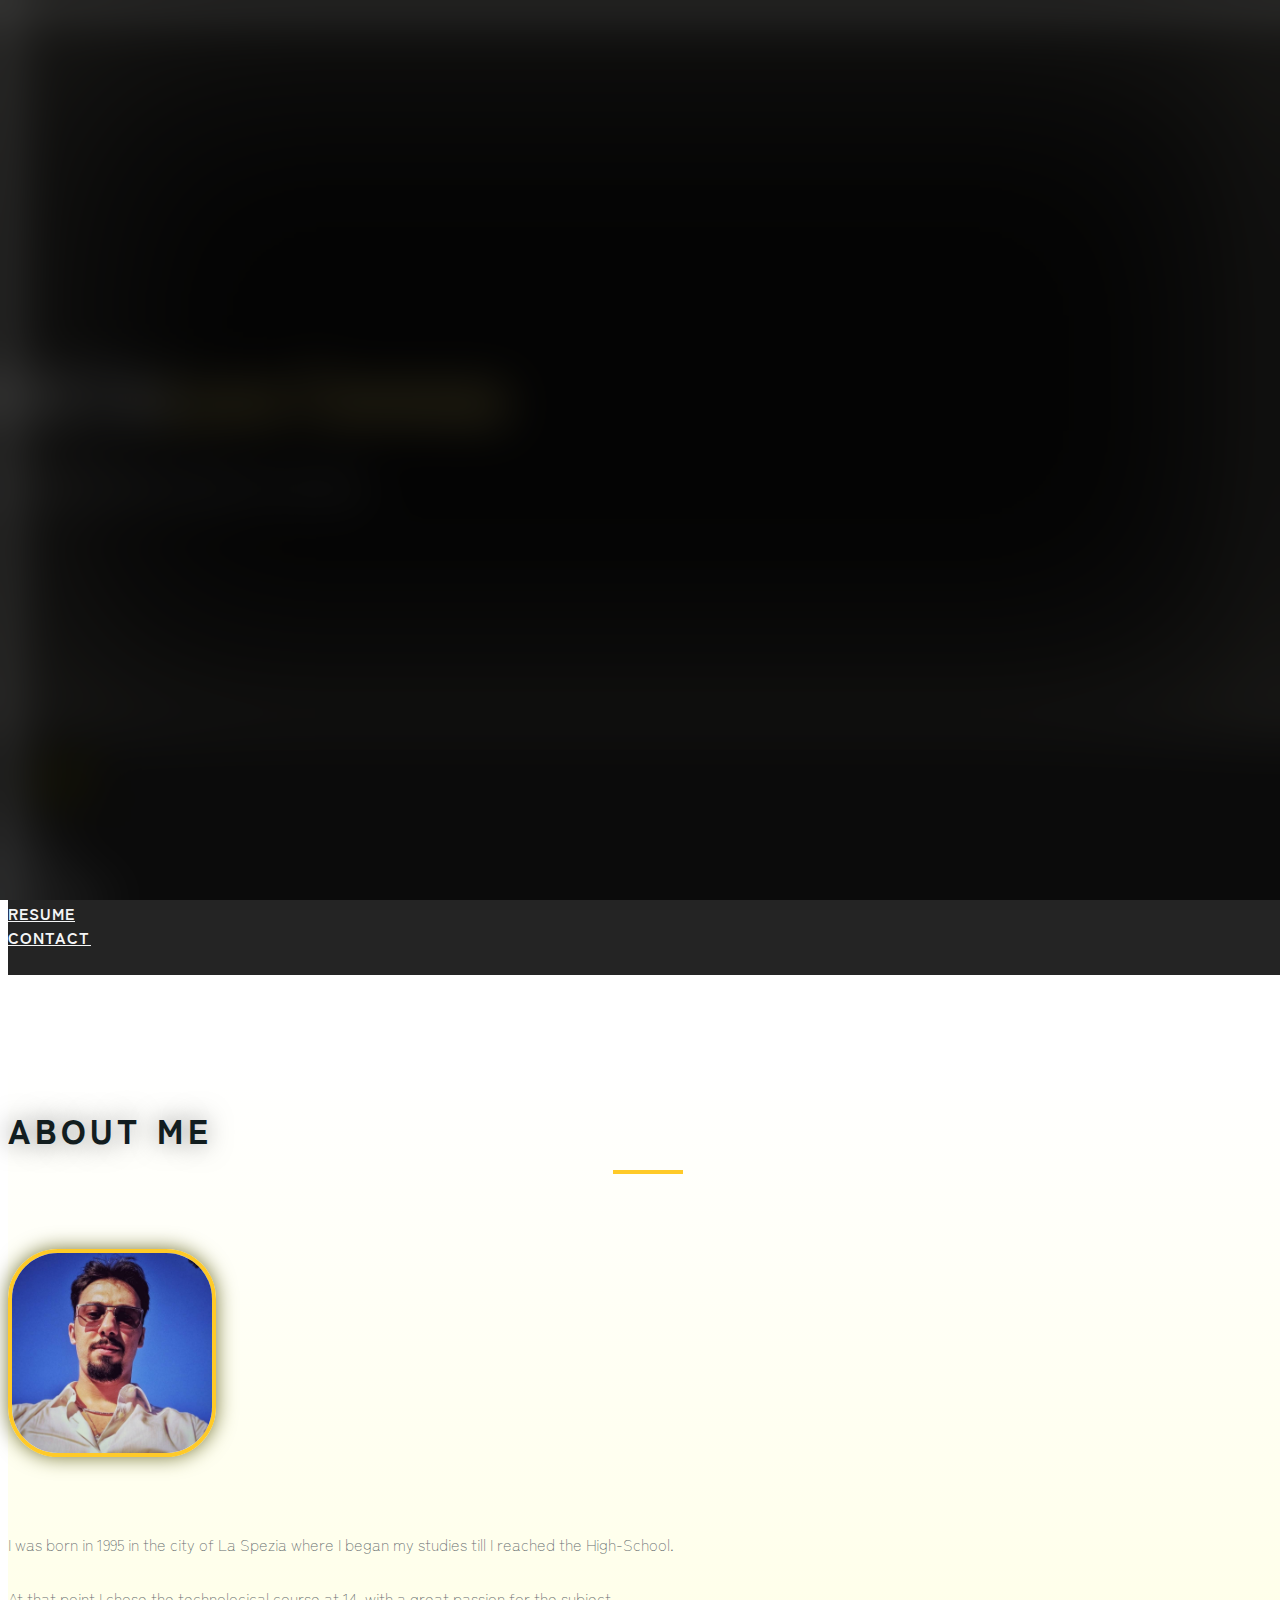
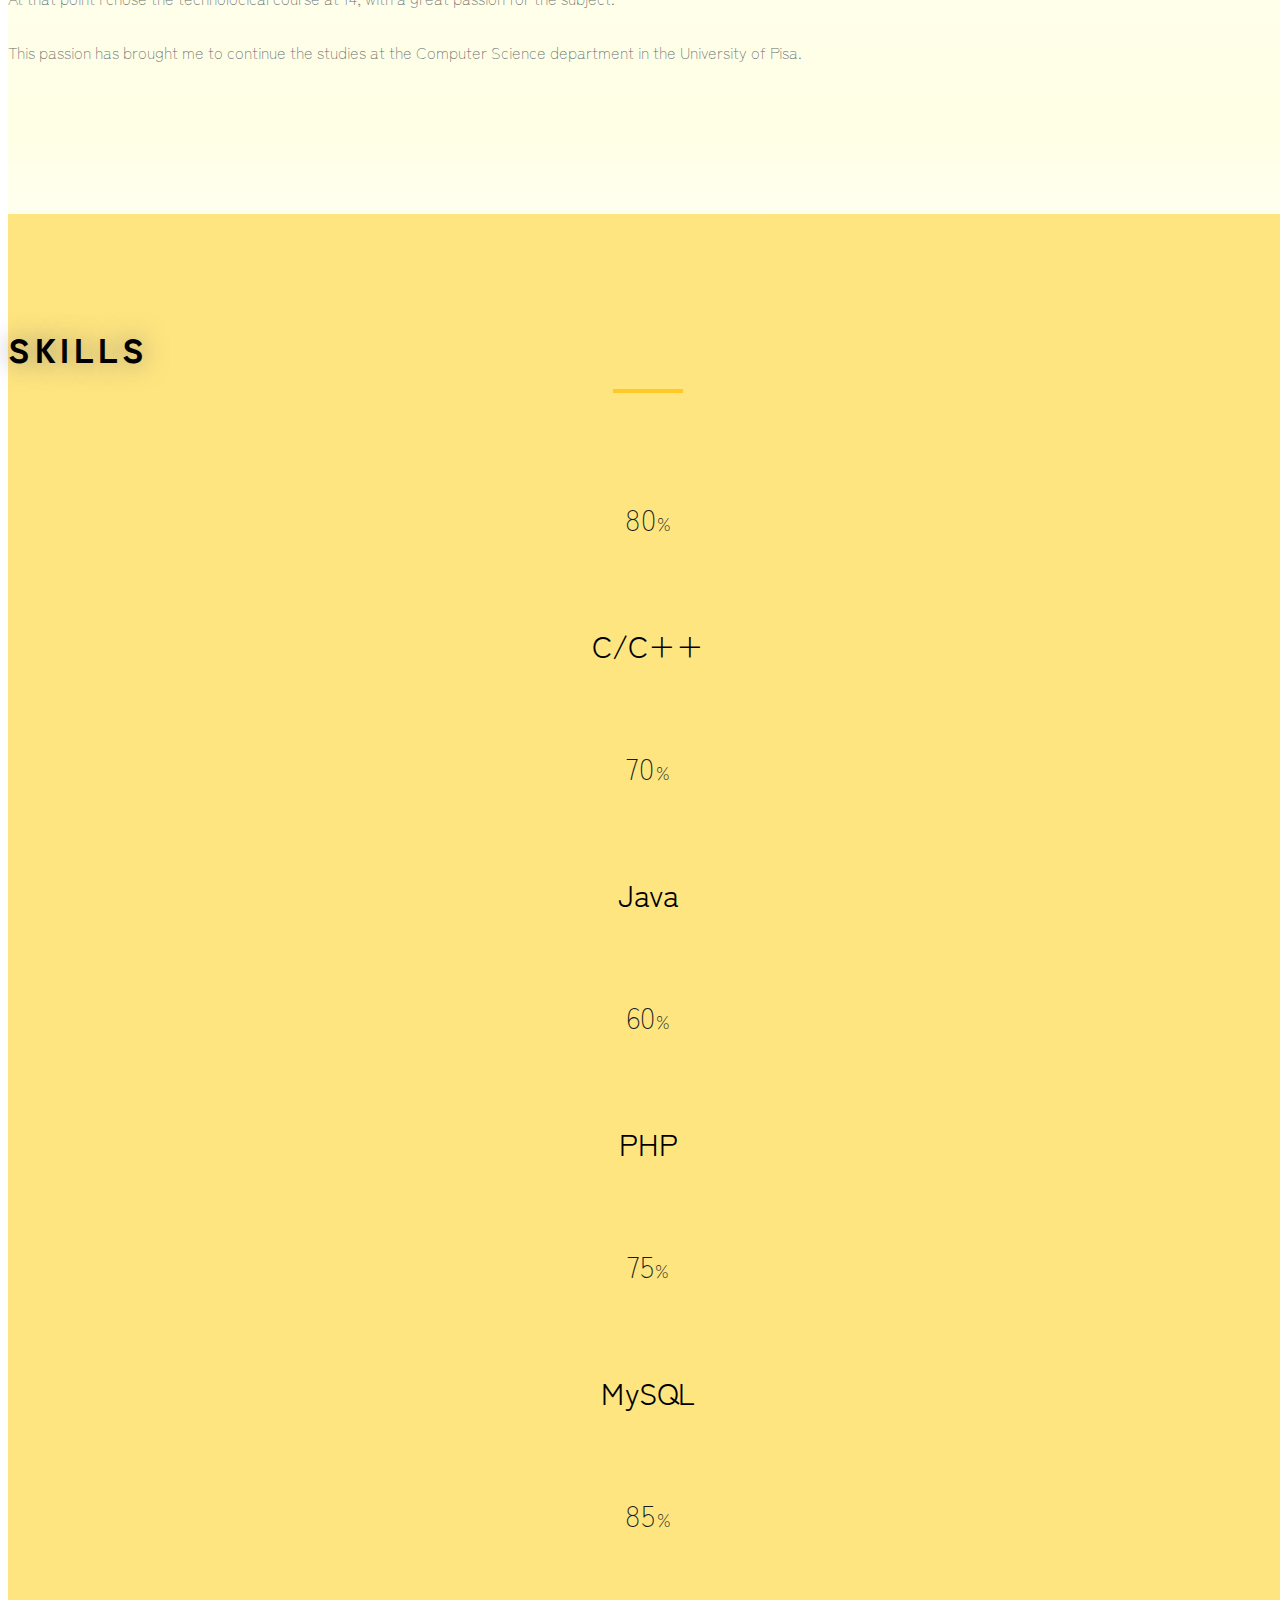
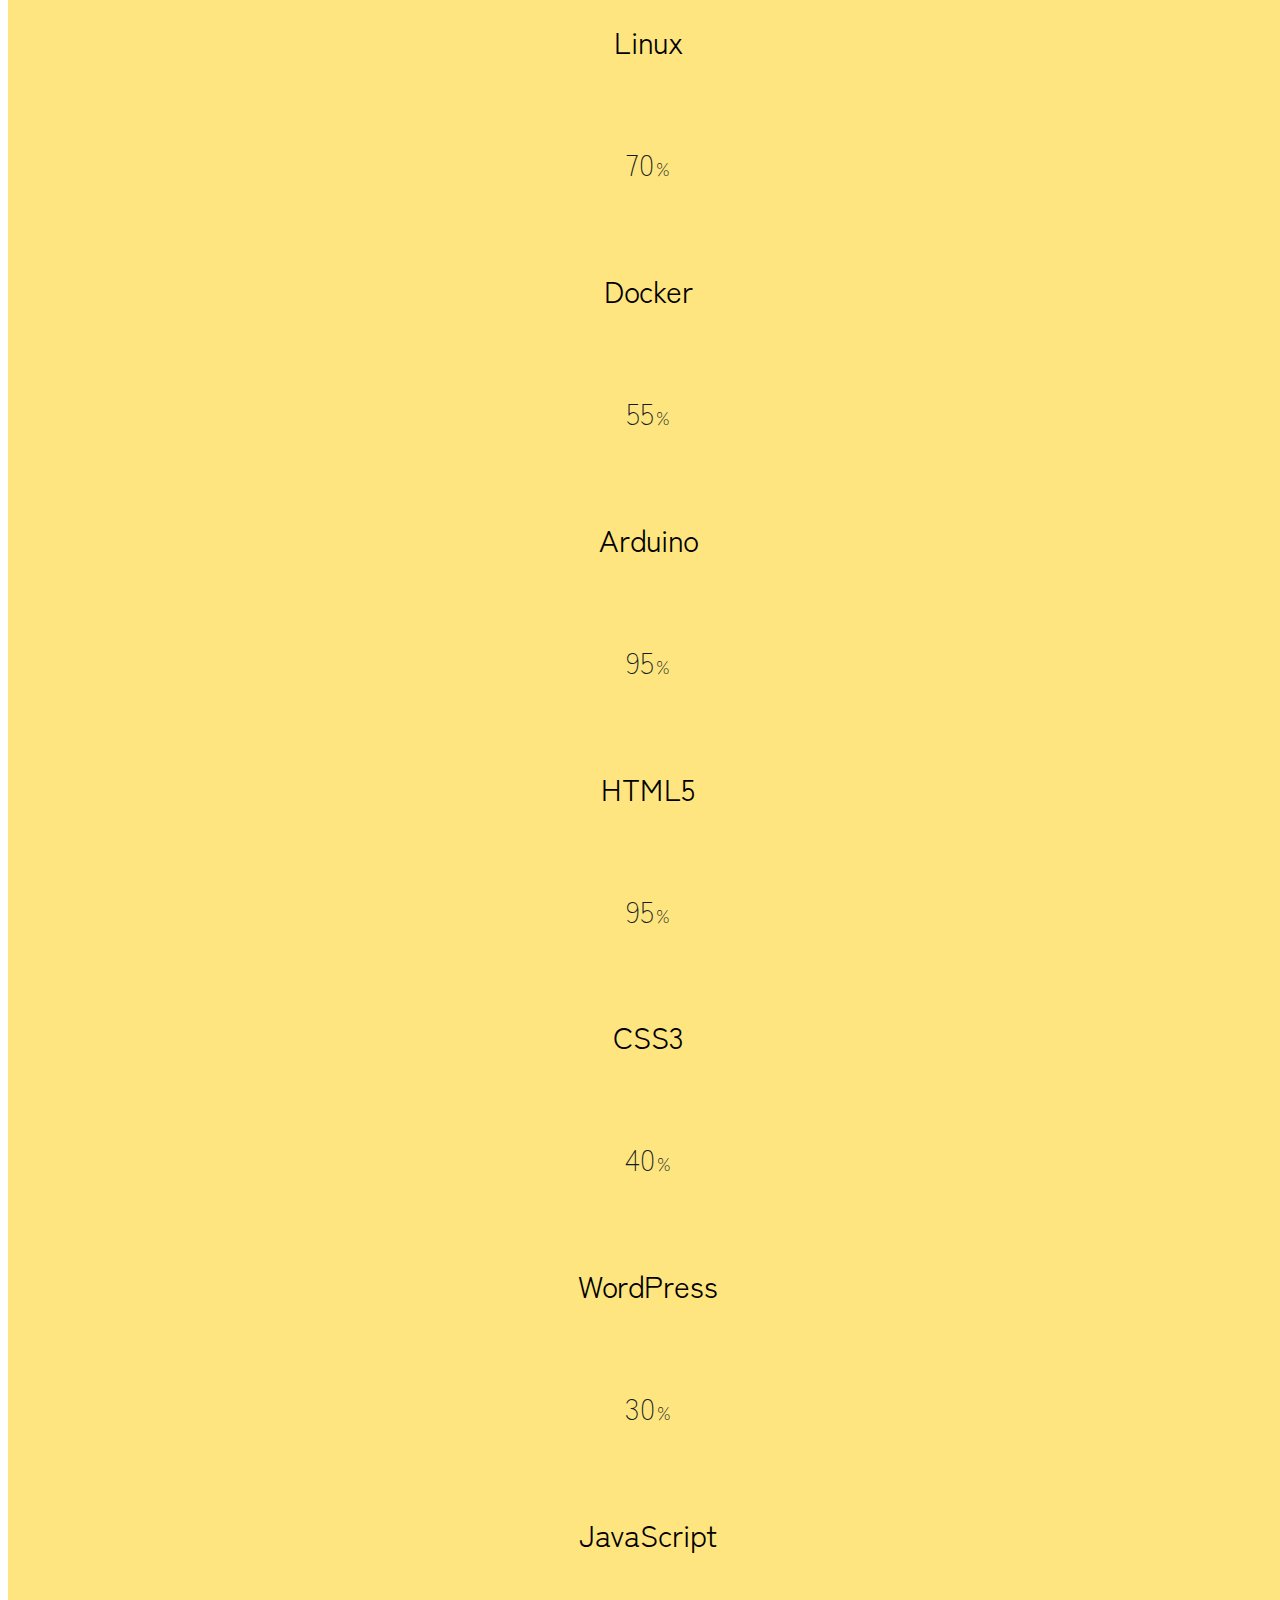
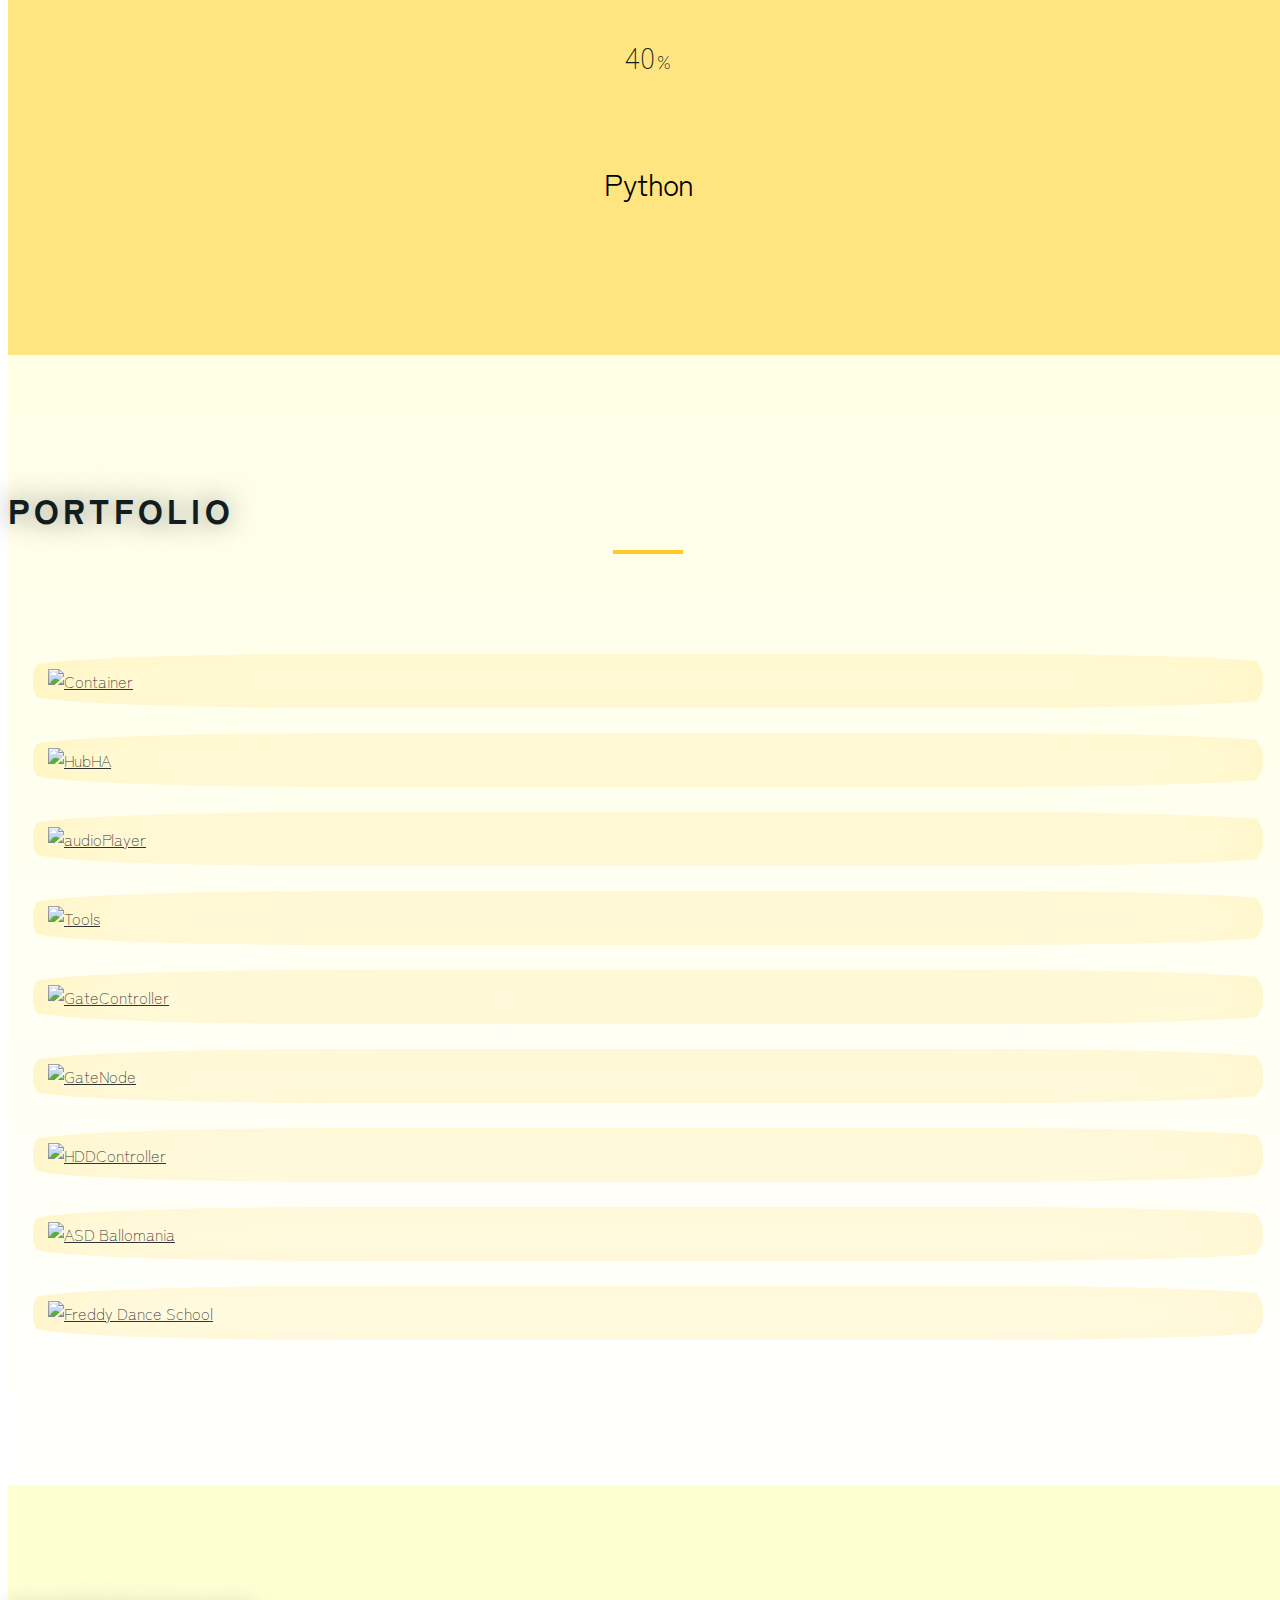
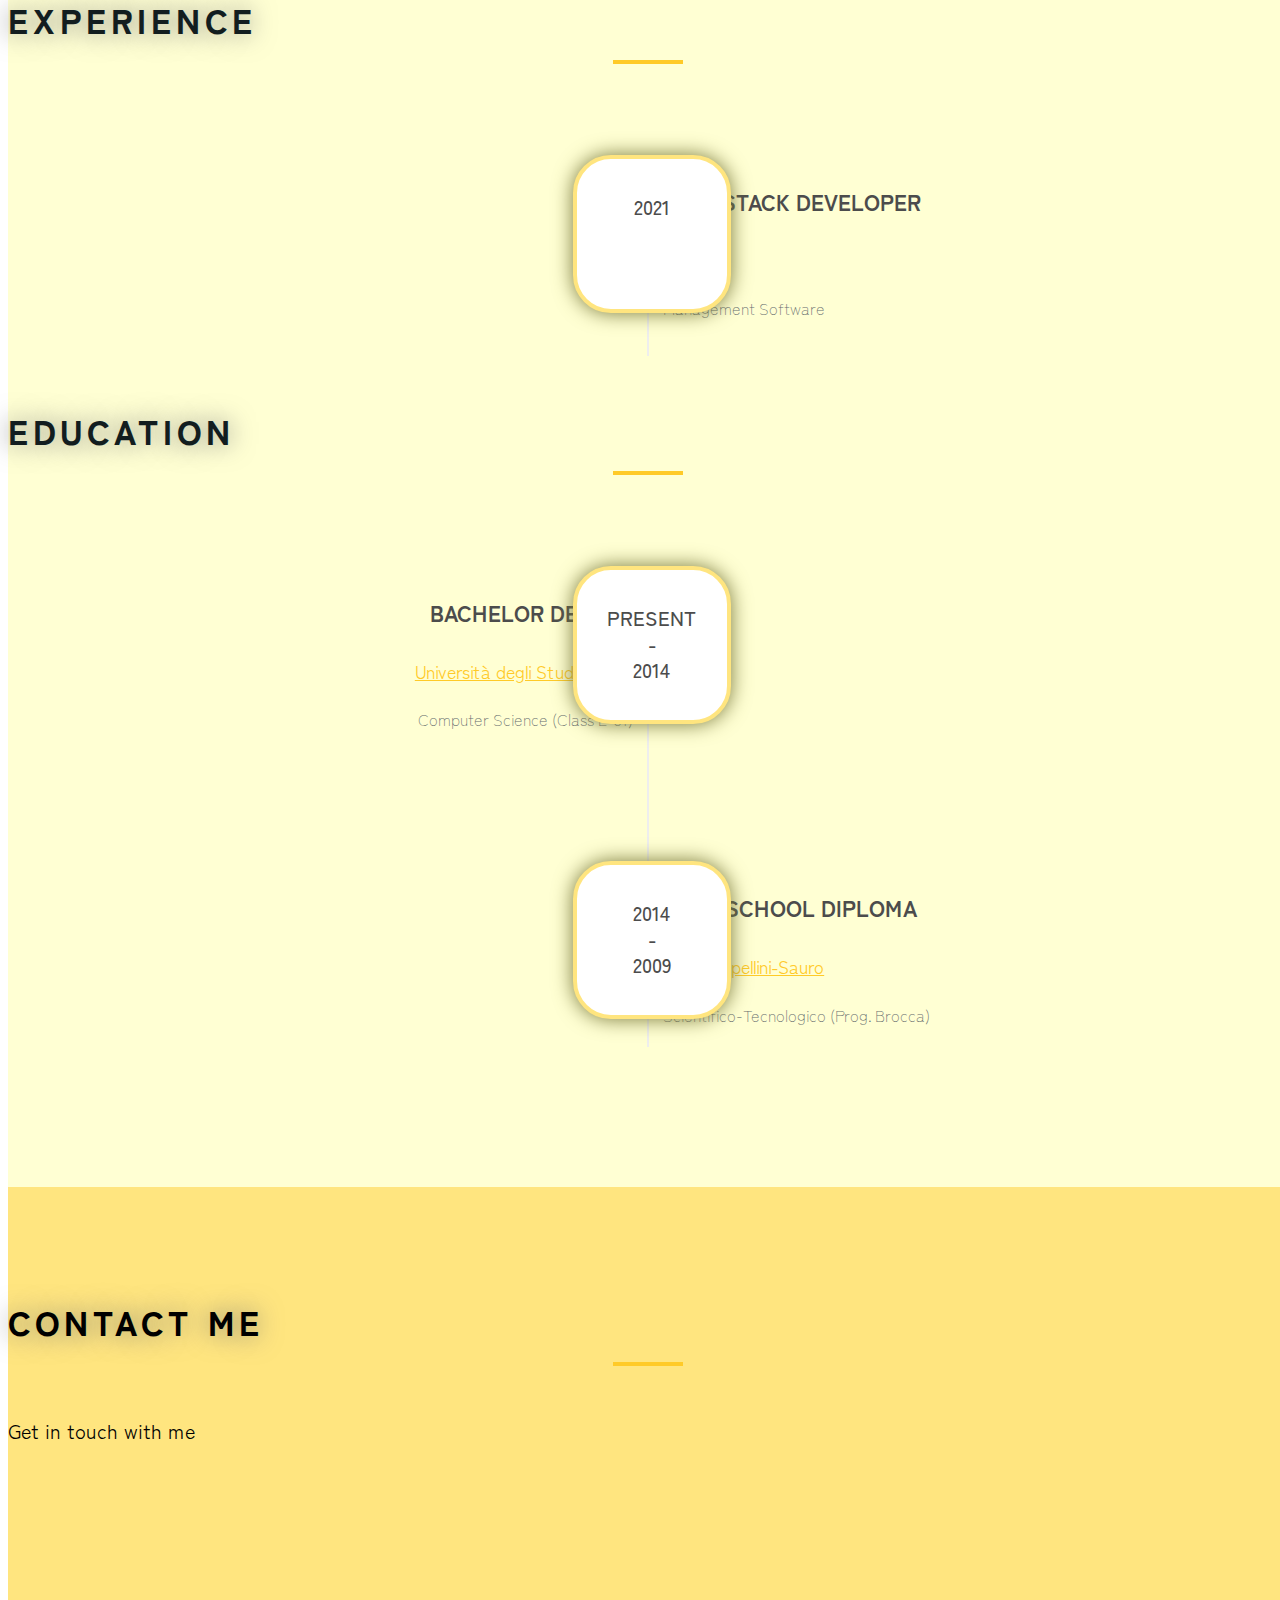
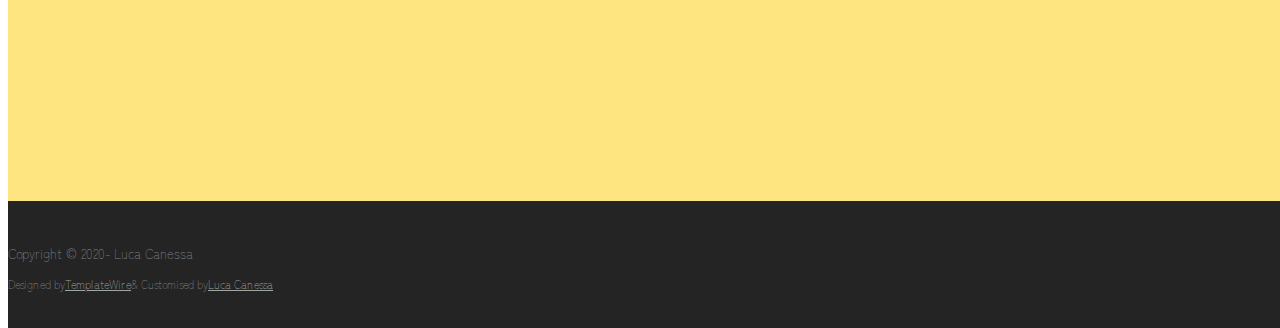
==== commit 80a31c3b: "update style & minify html" ====
--- a/index.html
+++ b/index.html
@@ -1,350 +1 @@
-<!DOCTYPE html>
-<html lang="en">
-  <!-- ========================================================================================== -->
-  <!-- ======================================== HEAD ============================================ -->
-  <!-- ========================================================================================== -->
-  <head>
-    <meta charset="utf-8">
-    <meta name="viewport" content="width=device-width, initial-scale=1">
-    <title>Luca</title>
-    <meta name="description" content="Who I Am :: Skills - Resume - Projects">
-    <meta name="author" content="LC">
-
-    <!-- Favicons
-      ================================================== -->
-    <link rel="shortcut icon" href="img/favicon.png" type="image/x-icon">
-    <link rel="apple-touch-icon" href="img/favicon.png">
-    <link rel="apple-touch-icon" sizes="72x72" href="img/favicon.png">
-    <link rel="apple-touch-icon" sizes="114x114" href="img/favicon.png">
-
-    <!-- Bootstrap 
-      ================================================== -->
-    <link rel="stylesheet" type="text/css"  href="css/bootstrap.css">
-    <link rel="stylesheet" type="text/css" href="fonts/font-awesome/css/font-awesome.css">
-
-    <!-- Stylesheet
-      ================================================== -->
-    <!-- <link rel="stylesheet" type="text/css"  href="css/style.min.css"> -->
-    <link rel="stylesheet" type="text/css"  href="css/style.css">
-    <link rel="stylesheet" type="text/css" href="css/prettyPhoto.css">
-    <link rel="preconnect" href="https://fonts.googleapis.com">
-    <link rel="preconnect" href="https://fonts.gstatic.com" crossorigin>
-    <link href="https://fonts.googleapis.com/css2?family=Roboto:wght@300;500;700&display=swap" rel="stylesheet">
-    <link href='https://fonts.googleapis.com/css?family=Lato:400,700,900,300' rel='stylesheet' type='text/css'>
-    <link href='https://fonts.googleapis.com/css?family=Open+Sans:400,700,800,600,300' rel='stylesheet' type='text/css'>
-    <!-- LOADER
-      ================================================== -->
-    <script type="text/javascript" src="js/loading.js"></script>
-  </head>
-
-<!-- ========================================================================================== -->
-<!-- ======================================== BODY ============================================ -->
-<!-- ========================================================================================== -->
-  <body id="page-top" data-spy="scroll" data-target=".navbar-fixed-top">
-    <!-- LOADER
-      ================================================== -->
-    <div style="display: none;" id="hideAll">
-    </div>
-    <script type="text/javascript">
-      document.getElementById("hideAll").style.display = "block";
-    </script> 
-    
-    <div class="main-container">
-      <!-- HEADER
-        ================================================== -->
-      <header id="header">
-        <div class="intro">
-          <div class="container">
-            <div class="row">
-              <div class="intro-text">
-                <h1>Hi! I'm <span class="name">Luca</span></h1>
-                <p>Computer Science Student & Developer <span id="cursor">|</span></p>
-              </div>
-            </div>
-          </div>
-        </div>
-      </header>
-
-      <!-- NAVIGATION
-        ================================================== -->
-      <div id="nav">
-        <nav class="navbar navbar-custom">
-          <div class="container">
-            <div class="navbar-header">
-              <button type="button" class="navbar-toggle" data-toggle="collapse" data-target=".navbar-main-collapse"> 
-                <i class="fa fa-bars"></i> 
-              </button>
-              <a class="navbar-brand page-scroll" href="#page-top"><img id="navlogo" src="img/logo.png" alt="logo"></a>
-            </div>
-            
-            <!-- Collect the nav links, forms, and other content for toggling -->
-            <div class="collapse navbar-collapse navbar-right navbar-main-collapse">
-              <ul class="nav navbar-nav">
-                <!-- Hidden li included to remove active class from about link when scrolled up past about section -->
-                <li class="hidden"> <a href="#page-top"></a> </li>
-                <li> <a class="page-scroll" href="#about">About</a> </li>
-                <li> <a class="page-scroll" href="#skills">Skills</a> </li>
-                <li> <a class="page-scroll" href="#portfolio">Portfolio</a> </li>
-                <li> <a class="page-scroll" href="#resume">Resume</a> </li>
-                <li> <a class="page-scroll" href="#contact">Contact</a> </li>
-              </ul>
-            </div>
-          </div>
-        </nav>
-      </div>
-
-      <!-- SECTIONS
-        ================================================== -->
-      <!-- About Section -->
-      <div id="about">
-        <div class="container">
-          <div class="section-title text-center center">
-            <h2>About Me</h2>
-            <hr>
-          </div>
-          <div class="row">
-            <div class="col-md-12 text-center"><img src="img/me2.jpeg" class="img-responsive">
-            </div>
-            <div class="col-md-8 col-md-offset-2">
-              <div class="about-text">
-                <p>I was born in 1995 in the city of La Spezia where I began my studies till I reached the High-School.</p>
-                <p>At that point I chose the technolocical course at 14, with a great passion for the subject.</p>
-                <p>This passion has brought me to continue the studies at the Computer Science department in the University of Pisa.</p>
-              </div>
-            </div>
-          </div>
-        </div>
-      </div>
-      <!-- Skills Section -->
-      <div id="skills" class="text-center">
-        <div class="container">
-          <div class="section-title center">
-            <h2>Skills</h2>
-            <hr>
-          </div>
-          <div class="row">
-            <div class="col-md-4 col-sm-6 skill"> <span class="chart" data-percent="75"> <span class="percent">80</span> </span>
-              <h4>C/C++</h4>
-            </div>
-            <div class="col-md-4 col-sm-6 skill"> <span class="chart" data-percent="70"> <span class="percent">70</span> </span>
-              <h4>Java</h4>
-            </div>
-            <div class="col-md-4 col-sm-6 skill"> <span class="chart" data-percent="80"> <span class="percent">80</span> </span>
-              <h4>PHP</h4>
-            </div>
-            <div class="col-md-4 col-sm-6 skill"> <span class="chart" data-percent="75"> <span class="percent">75</span> </span>
-              <h4>MySQL</h4>
-            </div>
-            <div class="col-md-4 col-sm-6 skill"> <span class="chart" data-percent="80"> <span class="percent">80</span> </span>
-              <h4>Linux</h4>
-            </div>
-            <div class="col-md-4 col-sm-6 skill"> <span class="chart" data-percent="55"> <span class="percent">55</span> </span>
-              <h4>Arduino</h4>
-            </div>
-            <div class="col-md-4 col-sm-6 skill"> <span class="chart" data-percent="95"> <span class="percent">95</span> </span>
-              <h4>HTML5</h4>
-            </div>
-            <div class="col-md-4 col-sm-6 skill"> <span class="chart" data-percent="95"> <span class="percent">95</span> </span>
-              <h4>CSS3</h4>
-            </div>
-            <div class="col-md-4 col-sm-6 skill"> <span class="chart" data-percent="65"> <span class="percent">80</span> </span>
-              <h4>WordPress</h4>
-            </div>
-          </div>
-        </div>
-      </div>
-      <!-- Portfolio Section -->
-      <div id="portfolio">
-        <div class="container">
-          <div class="section-title text-center center">
-            <h2>Portfolio</h2>
-            <hr>
-          </div>
-          <div class="row">
-            <div class="portfolio-items">
-              <!-- HOMEHUB -->
-              <div class="col-sm-6 col-md-3 col-lg-3 web">
-                <div class="portfolio-item">
-                  <div class="hover-bg"> <a href="https://raw.githubusercontent.com/luca-lc/HomeHub/master/assets/img/HomeHub.png" title="<a href='https://github.com/luca-lc/HomeHub' target='_blank'><h3>HomeHub</h3></a>" rel="prettyPhoto">
-                    <div class="hover-text">
-                      <h4>HomeHub</h4>
-                      <small>OS</small> 
-                    </div>
-                    <img src="https://raw.githubusercontent.com/luca-lc/HomeHub/master/assets/img/HomeHub.png" class="img-responsive" alt="Container"> </a> 
-                  </div>
-                </div>
-              </div>
-              <!-- GATECONTROLLERAPP -->
-              <div class="col-sm-6 col-md-3 col-lg-3 web">
-                <div class="portfolio-item">
-                  <div class="hover-bg"> <a href="img/PortfolioImg/gatecontrollerapp.png" title="<h3>GateController</h3><p>Multi-thread app developed to communicate with a controller through the network. It can be adapted to work in LAN or WAN network</p><br/><img src='img/PortfolioImg/inprod.svg'/>" rel="prettyPhoto">
-                    <div class="hover-text">
-                      <h4>GateController</h4>
-                      <small>App</small> 
-                    </div>
-                    <img src="img/PortfolioImg/gatecontrollerapp.png" class="img-responsive" alt="GateController"> </a> 
-                  </div>
-                </div>
-              </div>
-              <!-- GATENODE -->
-              <div class="col-sm-6 col-md-3 col-lg-3 web">
-                <div class="portfolio-item">
-                  <div class="hover-bg"> <a href="img/PortfolioImg/gatenode.png" title="<h3>GateNode</h3><p>Micro-controller linked to a Relay to open a gate. It gets a command from the network and then it processes it.</p><br/><img src='img/PortfolioImg/inprod.svg'/>" rel="prettyPhoto">
-                    <div class="hover-text">
-                      <h4>GateNode</h4>
-                      <small>IoT</small> 
-                    </div>
-                    <img src="img/PortfolioImg/gatenode.png" class="img-responsive" alt="GateNode"> </a> 
-                  </div>
-                </div>
-              </div>
-              <!-- HDD -->
-              <div class="col-sm-6 col-md-3 col-lg-3 web">
-                <div class="portfolio-item">
-                  <div class="hover-bg"> <a href="img/PortfolioImg/hdd.png" title="<h3>HDDController</h3><p>I have used a micro-controller to manage a set of internal hard-disks to power-on/off they own PSU. The controller is handle by Universal Serial Bus.</p><br/><img src='img/PortfolioImg/test.svg'/>" rel="prettyPhoto">
-                    <div class="hover-text">
-                      <h4>HDDController</h4>
-                      <small>IoT / OS</small> 
-                    </div>
-                    <img src="img/PortfolioImg/hdd.png" class="img-responsive" alt="HDDController"> </a> 
-                  </div>
-                </div>
-              </div>
-              <!-- linux tools -->
-              <div class="col-sm-6 col-md-3 col-lg-3 web">
-                <div class="portfolio-item">
-                  <div class="hover-bg"> <a href="https://repository-images.githubusercontent.com/321121315/0863f600-6b95-11eb-8744-3aa847f8a99f" title="<a href='https://github.com/luca-lc/LinuxTools' target='_blank'><h3>LinuxTools</h3></a>" rel="prettyPhoto">
-                    <div class="hover-text">
-                      <h4>LinuxTools</h4>
-                      <small>OS</small> 
-                    </div>
-                    <img src="https://repository-images.githubusercontent.com/321121315/0863f600-6b95-11eb-8744-3aa847f8a99f" class="img-responsive" alt="Tools"> </a> 
-                  </div>
-                </div>
-              </div>
-              <!-- BALLOMANIA -->
-              <div class="col-sm-6 col-md-3 col-lg-3 web">
-                <div class="portfolio-item">
-                  <div class="hover-bg"> <a href="img/PortfolioImg/bmlogo.png" title="<h3>ASD Ballomania</h3><p>I have created a WordPress site for a dance school. Adapting some function to satisfy theirs' requests. I have added to this site a chat area to allow the intra communications with unicast and multicast messages.</p><br/><img src='img/PortfolioImg/inprod.svg'/>" rel="prettyPhoto">
-                    <div class="hover-text">
-                      <h4>ASD Ballomania</h4>
-                      <small>WEB</small> 
-                    </div>
-                    <img src="img/PortfolioImg/bmlogo.png" class="img-responsive" alt="ASD Ballomania"> </a> 
-                  </div>
-                </div>
-              </div>
-              <!-- FREDDY DANCE -->
-              <div class="col-sm-6 col-md-3 col-lg-3 web">
-                <div class="portfolio-item">
-                  <div class="hover-bg"> <a href="img/PortfolioImg/fdlogo.png" title="<h3>Freddy Dance</h3><p>I have created a WordPress site for a dance school. Adapting some function to satisfy theirs' requests.</p><br/><img src='img/PortfolioImg/inprod.svg'/>" rel="prettyPhoto">
-                    <div class="hover-text">
-                      <h4>Freddy Dance</h4>
-                      <small>WEB</small> 
-                    </div>
-                    <img src="img/PortfolioImg/fdlogo.png" class="img-responsive" alt="Freddy Dance School"> </a> 
-                  </div>
-                </div>
-              </div>
-            </div>
-          </div>
-        </div>
-      </div>
-      <!-- Resume Section -->
-      <div id="resume" class="text-center">
-        <!-- Education Section-->
-        <div class="container">
-          <div class="section-title center">
-            <h2>Education</h2>
-            <hr>
-          </div>
-          <div class="row">
-            <div class="col-lg-12">
-              <ul class="timeline">    
-                <li>
-                  <div class="timeline-image">
-                    <h4>Present <br>
-                      - <br>
-                      2014 </h4>
-                  </div>
-                  <div class="timeline-panel">
-                    <div class="timeline-heading">
-                      <h4>Bachelor Degree</h4>
-                      <h4 class="subheading"><a href="https://di.unipi.it/" target="_blank">Università degli Studi di Pisa</a></h4>
-                    </div>
-                    <div class="timeline-body">
-                      <p>Computer Science (Class L-31)</p>
-                    </div>
-                  </div>
-                </li>
-                <li class="timeline-inverted">
-                  <div class="timeline-image">
-                    <h4>2014 <br>
-                      - <br>
-                      2009 </h4>
-                  </div>
-                  <div class="timeline-panel">
-                    <div class="timeline-heading">
-                      <h4>High-School Diploma</h4>
-                      <h4 class="subheading"><a href="https://www.capellinisauro.edu.it/" target="_blank">Liceo Capellini-Sauro</a></h4>
-                    </div>
-                    <div class="timeline-body">
-                      <p>Scientifico-Tecnologico (Prog. Brocca)</p>
-                    </div>
-                  </div>
-                </li>
-              </ul>
-            </div>
-          </div>
-        </div>
-      </div>
-      <!-- Contact Section -->
-      <div id="contact" class="text-center">
-        <div class="container">
-          <div class="section-title center">
-            <h2>Contact Me</h2>
-            <hr>
-          </div>
-          <div class="col-md-8 col-md-offset-2">
-            <h3>Get in touch with me</h3>
-            <div class="social">
-              <ul>
-                <li><a href="mailto:lccanessa@gmail.com" target="_blank"><i class="fa fa-envelope"></i></a></li>
-                <li><a href="https://github.com/luca-lc/" target="_blank"><i class="fa fa-github"></i></a></li>
-                <li><a href="https://stackoverflow.com/users/12148732/luca-lc" target="_blank"><i class="fa fa-stack-overflow"></i></a></li>
-                <li><a href="https://www.linkedin.com/in/luca-lc/"target="_blank"><i class="fa fa-linkedin"></i></a></li>
-                <li><a href="skype://live:.cid.f2117098db770ec3"target="_blank"><i class="fa fa-skype"></i></a></li>
-              </ul>
-              <ul>
-                <li><a href="https://twitter.com/_luca_lc/"target="_blank"><i class="fa fa-twitter"></i></a></li>
-                <li><a href="https://www.facebook.com/iamluca21/"target="_blank"><i class="fa fa-facebook"></i></a></li>
-                <li><a href="https://www.instagram.com/lucalc_lc/"target="_blank"><i class="fa fa-instagram"></i></a></li>
-                <li><a href="https://www.flickr.com/photos/photo-lc" target="_blank"><i class="fa fa-flickr"></i></a></li>
-              </ul>
-            </div>
-          </div>
-        </div>
-      </div>
-    </div>
-    <div id="footer">
-      <div class="container text-center">
-        <div class="fnav">
-          <p>Copyright &copy; 2020 - <span id="year"></span> LucaLC</p>
-          <p style="font-size:11px;">Designed by <a href="http://www.templatewire.com" target="_blank">TemplateWire</a> & Customised by <a href="#page-top">LucaLC</a></p>
-        </div>
-      </div>
-    </div>
-
-    <script type="text/javascript" src="js/jquery.1.11.1.js"></script> 
-    <script type="text/javascript" src="js/bootstrap.js"></script> 
-    <script type="text/javascript" src="js/SmoothScroll.js"></script> 
-    <script type="text/javascript" src="js/easypiechart.js"></script> 
-    <script type="text/javascript" src="js/jquery.prettyPhoto.js"></script> 
-    <script type="text/javascript" src="js/jquery.isotope.js"></script> 
-    <script type="text/javascript" src="js/jquery.counterup.js"></script> 
-    <script type="text/javascript" src="js/waypoints.js"></script> 
-    <script type="text/javascript" src="js/jqBootstrapValidation.js"></script> 
-    <!-- <script type="text/javascript" src="js/contact_me.js"></script>  -->
-    <script type="text/javascript" src="js/main.js"></script>
-  </body>
-</html>
+<!DOCTYPE html><html lang="en"><head><meta charset="utf-8"><meta name="viewport" content="width=device-width,initial-scale=1"><title>LC :: Luca Canessa</title><meta name="description" content="Who I Am :: Skills - Resume - Projects"><meta name="author" content="LC"><link rel="shortcut icon" href="img/MyLogo2.png" type="image/x-icon"><link rel="apple-touch-icon" href="img/MyLogo2.png"><link rel="apple-touch-icon" sizes="72x72" href="img/MyLogo2.png"><link rel="apple-touch-icon" sizes="114x114" href="img/MyLogo2.png"><link rel="stylesheet" type="text/css" href="css/bootstrap.css"><link rel="stylesheet" type="text/css" href="fonts/font-awesome/css/font-awesome.css"><link rel="stylesheet" type="text/css" href="css/style.min.css"><link rel="stylesheet" type="text/css" href="css/prettyPhoto.css"><link rel="preconnect" href="https://fonts.googleapis.com"><link rel="preconnect" href="https://fonts.gstatic.com" crossorigin><link href="https://fonts.googleapis.com/css2?family=Zen+Kaku+Gothic+Antique:wght@300;400;500;700;900&display=swap" rel="stylesheet"><link href="https://fonts.googleapis.com/css2?family=Nunito+Sans:ital,wght@0,300;0,400;0,600;0,700;1,300;1,400;1,600;1,700&display=swap" rel="stylesheet"><script type="text/javascript" src="js/loading.js"></script></head><body id="page-top" data-spy="scroll" data-target=".navbar-fixed-top"><div style="display:none" id="hideAll"></div><script type="text/javascript">document.getElementById("hideAll").style.display="block"</script><div class="main-container"><header id="header"><div class="intro"><div class="container"><div class="row"><div class="intro-text"><h1>Hi! I'm<span class="name">Luca Canessa</span></h1><p>Computer Science Student & Developer<span id="cursor">|</span></p></div></div></div></div></header><div id="nav"><nav class="navbar navbar-custom"><div class="container"><div class="navbar-header"><button type="button" class="navbar-toggle" data-toggle="collapse" data-target=".navbar-main-collapse"><i class="fa fa-bars"></i></button><a class="navbar-brand page-scroll" href="#page-top"><img id="navlogo" src="img/MyLogo2.png" alt="logo"></a></div><div class="collapse navbar-collapse navbar-right navbar-main-collapse"><ul class="nav navbar-nav"><li class="hidden"><a href="#page-top"></a></li><li><a class="page-scroll" href="#about">About</a></li><li><a class="page-scroll" href="#skills">Skills</a></li><li><a class="page-scroll" href="#portfolio">Portfolio</a></li><li><a class="page-scroll" href="#resume">Resume</a></li><li><a class="page-scroll" href="#contact">Contact</a></li></ul></div></div></nav></div><div id="about"><div class="container"><div class="section-title text-center center"><h2>About Me</h2><hr></div><div class="row"><div class="col-md-12 text-center"><img src="img/me2.jpeg" class="img-responsive"></div><div class="col-md-8 col-md-offset-2"><div class="about-text"><p>I was born in 1995 in the city of La Spezia where I began my studies till I reached the High-School.</p><p>At that point I chose the technolocical course at 14, with a great passion for the subject.</p><p>This passion has brought me to continue the studies at the Computer Science department in the University of Pisa.</p></div></div></div></div></div><div id="skills" class="text-center"><div class="container"><div class="section-title center"><h2>Skills</h2><hr></div><div class="row"><div class="col-md-3 col-sm-6 skill"><span class="chart" data-percent="75"><span class="percent">80</span></span><h4>C/C++</h4></div><div class="col-md-3 col-sm-6 skill"><span class="chart" data-percent="70"><span class="percent">70</span></span><h4>Java</h4></div><div class="col-md-3 col-sm-6 skill"><span class="chart" data-percent="60"><span class="percent">60</span></span><h4>PHP</h4></div><div class="col-md-3 col-sm-6 skill"><span class="chart" data-percent="75"><span class="percent">75</span></span><h4>MySQL</h4></div><div class="col-md-3 col-sm-6 skill"><span class="chart" data-percent="85"><span class="percent">85</span></span><h4>Linux</h4></div><div class="col-md-3 col-sm-6 skill"><span class="chart" data-percent="70"><span class="percent">70</span></span><h4>Docker</h4></div><div class="col-md-3 col-sm-6 skill"><span class="chart" data-percent="55"><span class="percent">55</span></span><h4>Arduino</h4></div><div class="col-md-3 col-sm-6 skill"><span class="chart" data-percent="95"><span class="percent">95</span></span><h4>HTML5</h4></div><div class="col-md-3 col-sm-6 skill"><span class="chart" data-percent="95"><span class="percent">95</span></span><h4>CSS3</h4></div><div class="col-md-3 col-sm-6 skill"><span class="chart" data-percent="40"><span class="percent">40</span></span><h4>WordPress</h4></div><div class="col-md-3 col-sm-6 skill"><span class="chart" data-percent="30"><span class="percent">30</span></span><h4>JavaScript</h4></div><div class="col-md-3 col-sm-6 skill"><span class="chart" data-percent="40"><span class="percent">40</span></span><h4>Python</h4></div></div></div></div><div id="portfolio"><div class="container"><div class="section-title text-center center"><h2>Portfolio</h2><hr></div><div class="row"><div class="portfolio-items"><div class="col-sm-6 col-md-3 col-lg-3"><div class="portfolio-item"><div class="hover-bg"><a href="https://raw.githubusercontent.com/luca-lc/HomeHub/master/assets/img/HomeHub.png" title="<a href='https://github.com/luca-lc/HomeHub' target='_blank'><h3>HomeHub</h3></a>" rel="prettyPhoto"><div class="hover-text"><h4>HomeHub</h4><small>OS</small></div><img src="https://raw.githubusercontent.com/luca-lc/HomeHub/master/assets/img/HomeHub.png" class="img-responsive" alt="Container"></a></div></div></div><div class="col-sm-6 col-md-3 col-lg-3"><div class="portfolio-item"><div class="hover-bg"><a href="img/PortfolioImg/hubha.png" title="<a href='https://github.com/luca-lc/HUBHA' target='_blank'><h3>HUBHA</h3></a>" rel="prettyPhoto"><div class="hover-text"><h4>HUBHA</h4><small>IoT</small></div><img src="img/PortfolioImg/hubha.png" class="img-responsive" alt="HubHA"></a></div></div></div><div class="col-sm-6 col-md-3 col-lg-3"><div class="portfolio-item"><div class="hover-bg"><a href="img/PortfolioImg/download.png" title="<a href='https://github.com/luca-lc/audioPlayer' target='_blank'><h3>audioPlayer</h3></a>" rel="prettyPhoto"><div class="hover-text"><h4>audioPlayer</h4><small>Software</small></div><img src="img/PortfolioImg/download.png" class="img-responsive" alt="audioPlayer"></a></div></div></div><div class="col-sm-6 col-md-3 col-lg-3"><div class="portfolio-item"><div class="hover-bg"><a href="https://repository-images.githubusercontent.com/321121315/0863f600-6b95-11eb-8744-3aa847f8a99f" title="<a href='https://github.com/luca-lc/LinuxTools' target='_blank'><h3>LinuxTools</h3></a>" rel="prettyPhoto"><div class="hover-text"><h4>LinuxTools</h4><small>OS</small></div><img src="https://repository-images.githubusercontent.com/321121315/0863f600-6b95-11eb-8744-3aa847f8a99f" class="img-responsive" alt="Tools"></a></div></div></div><div class="col-sm-6 col-md-3 col-lg-3"><div class="portfolio-item"><div class="hover-bg"><a href="img/PortfolioImg/gatecontrollerapp.png" title="<h3>GateController</h3><p>Multi-thread app developed to communicate with a controller through the network. It can be adapted to work in LAN or WAN network</p>" rel="prettyPhoto"><div class="hover-text"><h4>GateController</h4><small>App</small></div><img src="img/PortfolioImg/gatecontrollerapp.png" class="img-responsive" alt="GateController"></a></div></div></div><div class="col-sm-6 col-md-3 col-lg-3"><div class="portfolio-item"><div class="hover-bg"><a href="img/PortfolioImg/gatenode.png" title="<h3>GateNode</h3><p>Micro-controller linked to a Relay to open a gate. It gets a command from the network and then it processes it.</p>" rel="prettyPhoto"><div class="hover-text"><h4>GateNode</h4><small>IoT</small></div><img src="img/PortfolioImg/gatenode.png" class="img-responsive" alt="GateNode"></a></div></div></div><div class="col-sm-6 col-md-3 col-lg-3"><div class="portfolio-item"><div class="hover-bg"><a href="img/PortfolioImg/hdd2.png" title="<h3>HDDController</h3><p>I have used a micro-controller to manage a set of internal hard-disks to power-on/off they own PSU. The controller is handle by Universal Serial Bus.</p>" rel="prettyPhoto"><div class="hover-text"><h4>HDDController</h4><small>IoT / OS</small></div><img src="img/PortfolioImg/hdd2.png" class="img-responsive" alt="HDDController"></a></div></div></div><div class="col-sm-6 col-md-3 col-lg-3"><div class="portfolio-item"><div class="hover-bg"><a href="img/PortfolioImg/bmlogo.png" title="<h3>ASD Ballomania</h3><p>I have created a WordPress site for a dance school. Adapting some function to satisfy theirs' requests. I have added to this site a chat area to allow the intra communications with unicast and multicast messages.</p>" rel="prettyPhoto"><div class="hover-text"><h4>ASD Ballomania</h4><small>WEB</small></div><img src="img/PortfolioImg/bmlogo.png" class="img-responsive" alt="ASD Ballomania"></a></div></div></div><div class="col-sm-6 col-md-3 col-lg-3"><div class="portfolio-item"><div class="hover-bg"><a href="img/PortfolioImg/fdlogo.png" title="<h3>Freddy Dance</h3><p>I have created a WordPress site for a dance school. Adapting some function to satisfy theirs' requests.</p>" rel="prettyPhoto"><div class="hover-text"><h4>Freddy Dance</h4><small>WEB</small></div><img src="img/PortfolioImg/fdlogo.png" class="img-responsive" alt="Freddy Dance School"></a></div></div></div></div></div></div></div><div id="resume" class="text-center"><div class="container"><div class="section-title center"><h2>Experience</h2><hr></div><div class="row"><div class="col-lg-12"><ul class="timeline"><li class="timeline-inverted"><div class="timeline-image"><h4>2021</h4></div><div class="timeline-panel"><div class="timeline-heading"><h4>Full Stack Developer</h4><h4 class="subheading"><a href="http://b-k.it/sito/index.php" target="_blank">BK s.r.l.</a></h4><p>Management Software</p></div><div class="timeline-body"><p></p></div></div></li></ul></div></div></div><div class="container"><div class="section-title center"><h2>Education</h2><hr></div><div class="row"><div class="col-lg-12"><ul class="timeline"><li><div class="timeline-image"><h4>Present<br>-<br>2014</h4></div><div class="timeline-panel"><div class="timeline-heading"><h4>Bachelor Degree</h4><h4 class="subheading"><a href="https://di.unipi.it/" target="_blank">Università degli Studi di Pisa</a></h4></div><div class="timeline-body"><p>Computer Science (Class L-31)</p></div></div></li><li class="timeline-inverted"><div class="timeline-image"><h4>2014<br>-<br>2009</h4></div><div class="timeline-panel"><div class="timeline-heading"><h4>High-School Diploma</h4><h4 class="subheading"><a href="https://www.capellinisauro.edu.it/" target="_blank">Liceo Capellini-Sauro</a></h4></div><div class="timeline-body"><p>Scientifico-Tecnologico (Prog. Brocca)</p></div></div></li></ul></div></div></div></div><div id="contact" class="text-center"><div class="container"><div class="section-title center"><h2>Contact Me</h2><hr></div><div class="col-md-8 col-md-offset-2"><h3>Get in touch with me</h3><div class="social"><ul><li><a href="mailto:lccanessa@gmail.com" target="_blank"><i class="fa fa-envelope"></i></a></li><li><a href="https://github.com/luca-lc/" target="_blank"><i class="fa fa-github"></i></a></li><li><a href="https://stackoverflow.com/users/12148732/luca-lc" target="_blank"><i class="fa fa-stack-overflow"></i></a></li><li><a href="https://www.linkedin.com/in/luca-lc/" target="_blank"><i class="fa fa-linkedin"></i></a></li><li><a href="skype://live:.cid.f2117098db770ec3" target="_blank"><i class="fa fa-skype"></i></a></li></ul><ul><li><a href="https://twitter.com/_luca_lc/" target="_blank"><i class="fa fa-twitter"></i></a></li><li><a href="https://www.facebook.com/iamluca21/" target="_blank"><i class="fa fa-facebook"></i></a></li><li><a href="https://www.instagram.com/lucalc_lc/" target="_blank"><i class="fa fa-instagram"></i></a></li><li><a href="https://www.flickr.com/photos/photo-lc" target="_blank"><i class="fa fa-flickr"></i></a></li></ul></div></div></div></div></div><div id="footer"><div class="container text-center"><div class="fnav"><p>Copyright &copy; 2020-<span id="year"></span> Luca Canessa</p><p style="font-size:11px">Designed by<a href="http://www.templatewire.com" target="_blank">TemplateWire</a>& Customised by<a href="#page-top">Luca Canessa</a></p></div></div></div><script type="text/javascript" src="js/jquery.1.11.1.js"></script><script type="text/javascript" src="js/bootstrap.js"></script><script type="text/javascript" src="js/SmoothScroll.js"></script><script type="text/javascript" src="js/easypiechart.js"></script><script type="text/javascript" src="js/jquery.prettyPhoto.js"></script><script type="text/javascript" src="js/jquery.isotope.js"></script><script type="text/javascript" src="js/jquery.counterup.js"></script><script type="text/javascript" src="js/waypoints.js"></script><script type="text/javascript" src="js/jqBootstrapValidation.js"></script><script type="text/javascript" src="js/main.js"></script></body></html>--- a/css/style.min.css
+++ b/css/style.min.css
@@ -1 +1 @@
-body,html{font-family:'Open Sans',sans-serif;text-rendering:optimizeLegibility!important;-webkit-font-smoothing:antialiased!important;color:#656c6d;width:100%!important;height:100%!important}h1{font-weight:700}h1 strong{font-weight:900}h2{line-height:20px;margin:0;color:#121d1f;font-weight:700;margin-bottom:30px;font-size:34px}h3,h4{color:#121d1f;font-size:20px;font-weight:600}h5{text-transform:uppercase;font-weight:700;line-height:20px}p.intro{font-size:16px;margin:12px 0 0;line-height:24px;font-family:'Open Sans',sans-serif}a{color:#333}a:focus,a:hover{text-decoration:none;color:#f7eb30}ol,ul{list-style:none}.clearfix:after{visibility:hidden;display:block;font-size:0;content:" ";clear:both;height:0}.clearfix{display:inline-block}* html .clearfix{height:1%}.clearfix{display:block}ol,ul{padding:0;webkit-padding:0;moz-padding:0}hr{height:4px;width:70px;text-align:center;position:relative;background:#d3c72a;margin:0 auto;margin-bottom:30px;border:0}#nav{z-index:9999}#nav.affix{position:fixed;top:0;width:100%}.navbar-custom{margin-bottom:0;background-color:#121d1f;border-radius:0;padding:10px 0}.navbar-custom .navbar-brand{font-weight:600}.navbar-custom .navbar-brand:focus{outline:0}.navbar-custom .navbar-brand .navbar-toggle{padding:4px 6px;font-size:16px;color:#fff}.navbar-custom .navbar-brand .navbar-toggle:active,.navbar-custom .navbar-brand .navbar-toggle:focus{outline:0}.navbar-custom a{color:#f4f5f6}.navbar-custom .nav li a{text-transform:uppercase;letter-spacing:1px;-webkit-transition:background .3s ease-in-out;-moz-transition:background .3s ease-in-out;transition:background .3s ease-in-out;font-size:16px}.navbar-custom .nav li a:hover{outline:0;color:#f7eb30;background-color:transparent}.navbar-custom .nav li a:active,.navbar-custom .nav li a:focus{outline:0;background-color:transparent;color:#f7eb30}.navbar-custom .nav li.active{outline:0}.btn-default{color:#fff;background-color:transparent;border-color:#fff;padding:10px 20px;margin:0;font-size:16px;border-radius:0}.btn-default.active,.btn-default.focus,.btn-default:active,.btn-default:focus,.btn-default:hover{color:#fff;background-color:#7ac3d1;border-color:#fff}.btn-primary{color:#fff;background-color:#121d1f;padding:10px 20px;border-color:#121d1f;border-radius:0}.btn-primary.active,.btn-primary.focus,.btn-primary:active,.btn-primary:focus,.btn-primary:hover{color:#fff;background-color:#f7eb30;border-color:#f7eb30}.btn-primary i.fa{margin-right:10px}.intro{display:table;width:100%;height:auto;padding:100px 0;text-align:center;color:#fff;background:url(../img/intro.jpg) no-repeat center top;background-color:#0d0d0d;-webkit-background-size:cover;-moz-background-size:cover;background-size:cover;-o-background-size:cover}.section-title.center{padding:25px 0 45px 0}#about{padding:100px 0;background:#f6f6f6}#about .about-text{margin-left:10px}#about img{border-radius:50%;width:200px;height:200px;display:inline-block}#about p{margin-top:20px;margin-bottom:30px}#skills{padding:100px 0;background:#f7eb30}#skills h2{color:#000}#skills hr{background:#d3c72a}#skills .skill{margin-bottom:40px;text-align:center;padding:0}#skills .skill h4{font-size:30px;font-weight:400;color:#000}.chart{position:relative;display:inline-block;width:100px;height:100px;margin-bottom:26px;text-align:center}.chart canvas{position:absolute;top:0;left:0}.percent{display:inline-block;font-size:30px;color:#121d1f;line-height:100px;z-index:2}.percent:after{content:'%';margin-left:.1em;font-size:.6em}#about,#portfolio{padding:120px 0;background:#fff;background:-moz-linear-gradient(top,#fff 0,#f4f5f6 49%,#fff 100%);background:-webkit-gradient(linear,left top,left bottom,color-stop(0,#fff),color-stop(49%,#f4f5f6),color-stop(100%,#fff));background:-webkit-linear-gradient(top,#fff 0,#f4f5f6 49%,#fff 100%);background:-o-linear-gradient(top,#fff 0,#f4f5f6 49%,#fff 100%);background:-ms-linear-gradient(top,#fff 0,#f4f5f6 49%,#fff 100%);background:linear-gradient(180deg,#fff 0,#e5e4d3 48%,#fff 100%)}.categories{padding-bottom:30px;text-align:center}ul.cat li{display:inline-block}ol.type li{display:inline-block;margin-left:20px}ol.type li a{background:#f7eb30;color:#fff;padding:6px 14px}ol.type li a.active{background:#121d1f;color:#fff}ol.type li a:hover{background:#121d1f;color:#fff}.isotope-item{z-index:2}.isotope-hidden.isotope-item{z-index:1}.isotope,.isotope .isotope-item{-webkit-transition-duration:.8s;-moz-transition-duration:.8s;transition-duration:.8s}.isotope-item{margin-right:-1px;-webkit-backface-visibility:hidden;backface-visibility:hidden}.isotope{-webkit-backface-visibility:hidden;backface-visibility:hidden;-webkit-transition-property:height,width;-moz-transition-property:height,width;transition-property:height,width}.isotope .isotope-item{-webkit-backface-visibility:hidden;backface-visibility:hidden;-webkit-transition-property:-webkit-transform,opacity;-moz-transition-property:-moz-transform,opacity;transition-property:transform,opacity}.portfolio-item{margin:15px 0;-webkit-transition:all .5s ease-out;-moz-transition:all .5s ease-out;-ms-transition:all .5s ease-out;-o-transition:all .5s ease-out;transition:all .5s ease-out}.portfolio-item:hover{-webkit-transform:scale(1.1);-moz-transform:scale(1.1);-ms-transform:scale(1.1);-o-transform:scale(1.1);transform:scale(1.1)}.portfolio-item .hover-bg{height:260px;overflow:hidden;position:relative}.hover-bg .hover-text{position:absolute;text-align:center;margin:0 auto;color:#fff;background:rgba(0,0,0,.66);padding:33% 0 0 0;height:100%;width:100%;opacity:0;transition:all .5s}.hover-bg .hover-text>h4{opacity:0;color:#fff;font-weight:400;-webkit-transform:translateY(100%);transform:translateY(100%);transition:all .3s}.hover-bg:hover .hover-text>h4{opacity:1;-webkit-backface-visibility:hidden;-webkit-transform:translateY(0);transform:translateY(0)}.hover-bg .hover-text>i{opacity:0;-webkit-transform:translateY(0);transform:translateY(0);transition:all .3s}.hover-bg:hover .hover-text>i{opacity:1;-webkit-backface-visibility:hidden;-webkit-transform:translateY(100%);transform:translateY(100%)}.hover-bg:hover .hover-text{opacity:1}#portfolio i.fa{font-size:20px;padding:5px;color:#e87e04}#achievements{padding:100px 0;background:#f7eb30}#achievements h2{color:#fff}#achievements hr{background:#d3c72a}.achievement-box h4{color:#fff;font-size:20px;font-weight:400;margin-left:5px}.achievement-box span.count{font-size:52px;font-weight:600;display:block;color:#121d1f;padding:0;margin:0}#resume{padding:100px 0;background:#f6f6f6}.timeline{position:relative;padding:0;list-style:none}.timeline:before{content:"";position:absolute;top:0;bottom:0;left:40px;width:2px;margin-left:-1.5px;background-color:#eee}.timeline>li{position:relative;margin-bottom:50px;min-height:50px}.timeline>li:after,.timeline>li:before{content:" ";display:table}.timeline>li:after{clear:both}.timeline>li .timeline-panel{float:right;position:relative;width:100%;padding:0 20px 0 100px;text-align:left}.timeline>li .timeline-panel:before{right:auto;left:-15px;border-right-width:15px;border-left-width:0}.timeline>li .timeline-panel:after{right:auto;left:-14px;border-right-width:14px;border-left-width:0}.timeline>li .timeline-image{z-index:100;position:absolute;left:0;width:70px;height:70px;margin-left:0;border:4px solid #f7eb30;border-radius:100%;text-align:center;background:#fff}.timeline>li .timeline-image h4{margin-top:20px;font-size:14px;text-transform:uppercase}.timeline>li.timeline-inverted>.timeline-panel{float:right;padding:0 20px 0 100px;text-align:left}.timeline>li.timeline-inverted>.timeline-panel:before{right:auto;left:-15px;border-right-width:15px;border-left-width:0}.timeline>li.timeline-inverted>.timeline-panel:after{right:auto;left:-14px;border-right-width:14px;border-left-width:0}.timeline>li:last-child{margin-bottom:40px}.timeline .timeline-heading h4{margin-top:0;text-transform:uppercase;font-size:22px}.timeline .timeline-heading h2{margin-top:30px}.timeline .timeline-heading h4.subheading{text-transform:none;color:#7e7700;font-size:18px;font-weight:400}.timeline .timeline-heading h4.subheading>a{color:#7e7700}.timeline .timeline-body>p,.timeline .timeline-body>ul{margin-bottom:0}#contact{padding:100px 0 40px 0;color:#121d1f;background:#f7eb30}#contact h2{color:#000}#contact hr{background:#d3c72a}#contact h3{padding-top:20px;font-size:20px;font-weight:400;color:#000}#contact form{padding:30px 0}#contact i.fa{color:#121d1f;margin-bottom:10px}#contact .text-danger{color:#e87e04;text-align:left}label{font-size:12px;font-weight:400;font-family:'Open Sans',sans-serif;float:left}#contact .form-control{display:block;width:100%;padding:6px 12px;font-size:14px;line-height:1.42857143;color:#2c3e50;background-color:rgba(255,255,255,.8);background-image:none;border:4px solid #d3c72a;border-radius:2px;-webkit-box-shadow:none;box-shadow:none;-webkit-transition:none;-o-transition:none;transition:none}#contact .form-control:focus{border-color:inherit;outline:0;-webkit-box-shadow:transparent;box-shadow:transparent}.form-control::-webkit-input-placeholder{color:#2c3e50}.form-control:-moz-placeholder{color:#2c3e50}.form-control::-moz-placeholder{color:#2c3e50}.form-control:-ms-input-placeholder{color:#2c3e50}#contact .social{margin-top:60px}#contact .social ul li{display:inline-block;margin:20px 40px}#contact .social i.fa{font-size:50px;padding:4px 5px;color:#000;transition:all .5s}#contact .social i.fa:hover{color:#121d1f}#contact .btn{background-color:transparent;border:1px solid #444242;border-radius:0;padding:10px 20px;color:#000;margin-top:15px}#contact .btn:focus,#contact .btn:hover{background-color:#121d1f;border:1px solid #121d1f;color:#f7eb30}.btn.active,.btn:active{background-image:none;outline:0;-webkit-box-shadow:none;box-shadow:none}.btn.active.focus,.btn.active:focus,.btn.focus,.btn:active.focus,.btn:active:focus,.btn:focus,a:focus{outline:0;outline-offset:none}#footer{background:#121d1f;color:#7d8384;padding:30px 0 25px 0}#footer p{font-size:13px}#footer a{color:#a0a5a5}#footer a:hover{color:#f7eb30}@media(min-width:768px){.intro{height:100%;padding:0;text-align:left;color:#fff}.intro H1{font-size:60px;font-weight:500;letter-spacing:-2px}.intro .name{font-weight:700;color:#f7eb30}.intro .intro-text{max-width:75%}.intro .intro-text p{font-family:Lato,sans-serif;font-size:20px;margin-bottom:40px;margin-top:20px}section{padding:120px 0}header .intro-text{padding-top:300px;padding-bottom:200px}.timeline:before{left:50%}.timeline>li{margin-bottom:100px;min-height:100px}.timeline>li .timeline-panel{float:left;width:41%;padding:0 20px 20px 30px;text-align:right}.timeline>li .timeline-image{left:50%;width:100px;height:100px;margin-left:-50px}.timeline>li .timeline-image h4{margin-top:25px;line-height:18px;font-weight:400}.timeline>li.timeline-inverted>.timeline-panel{float:right;padding:0 30px 20px 20px;text-align:left}}@media(min-width:992px){#here-me h1{margin:10px 0 0}.timeline>li{min-height:150px}.timeline>li .timeline-panel{padding:30px 20px 20px}.timeline>li .timeline-image{width:150px;height:150px;margin-left:-75px}.timeline>li .timeline-image h4{margin-top:30px;font-size:18px;line-height:26px}.timeline>li.timeline-inverted>.timeline-panel{padding:30px 20px 20px}}@media(min-width:1200px){.timeline>li{min-height:170px}.timeline>li .timeline-panel{padding:30px 20px 30px 100px}.timeline>li .timeline-image{width:150px;height:150px;margin-left:-75px}.timeline>li .timeline-image h4{margin-top:40px;font-weight:400}.timeline>li.timeline-inverted>.timeline-panel{padding:30px 100px 20px 20px}}.pp_description::before{font-size:10px;content:"click below for more details"}.pp_description>a>h3{color:#d3c72a;text-align:center}#hideAll{z-index:150;background-image:url(../img/loading.gif);left:0;right:0;top:0;bottom:0;position:fixed;backdrop-filter:blur(25px);background-repeat:no-repeat;background-position:center;background-color:#000000b0}#about img{border:4px solid #d3c72a}.intro-text>p>#cursor{animation:blink .5s infinite}@keyframes blink{to{opacity:0}}.intro-text>*{white-space:nowrap;width:100%;animation:typeing 5s steps(120,end);overflow:hidden}@keyframes typeing{from{width:0}}.intro-text>p{animation:typeingtwo 5s steps(180,end)}@keyframes typeingtwo{0%{width:0}50%{width:0}100%{width:100%}}#required>p{font-size:12px}#contact>div>.section-title.center{padding-bottom:0}@media(max-width:767px){.intro>div{top:70%;position:absolute}}@media(min-width:260px) and (max-width:768px){#header{width:101%;height:90vh}.intro-text>*{animation:none}.intro-text>p{animation:typeingtwo 4s steps(80,end)}h1{white-space:pre-wrap!important;white-space:-moz-pre-wrap;white-space:-pre-wrap;white-space:-o-pre-wrap;word-wrap:break-word}.intro{text-align:left;height:100vh;background-position:right}.intro>*{margin-left:20px;max-width:300px}.btn-default{border:1px solid #ccc}.intro-text>h1{font-weight:400}.intro-text>h1>.name{font-weight:700;color:#f7eb30}.timeline>li .timeline-image h4{margin-top:10px}#required>p,.fnav>:last-child{font-size:9px!important}}#navlogo{width:60px}.navbar-brand{height:60px;padding:0 10px}.fa-bars:before{font-size:20px;color:#fff}.navbar-custom{background-color:#0d0d0d}.active>a{color:#f7eb30;border-bottom:1px solid #f7eb30}.navbar-custom .nav li a:focus{color:#fff}.navbar-custom .nav li a{font-weight:700}+body,html{font-family:'Zen Kaku Gothic Antique',sans-serif;font-weight:300;text-rendering:optimizeLegibility!important;-webkit-font-smoothing:antialiased!important;color:#656c6d;width:100%!important;height:100%!important}h1,h2{letter-spacing:5px;font-weight:900}h2{line-height:20px;margin:0;color:#121d1f;margin-bottom:30px;font-size:34px}h3,h4{color:#4c4c4c;font-size:20px;font-weight:600}.section-title h2,h5{text-transform:uppercase;line-height:20px}.section-title h2{text-shadow:0 0 26px #787878}p.intro{font-size:16px;margin:12px 0 0;line-height:24px}a{color:#333}a:focus,a:hover{text-decoration:none;color:#ffe57f}ol,ul{list-style:none}.clearfix:after{visibility:hidden;display:block;font-size:0;content:" ";clear:both;height:0}.clearfix{display:inline-block}* html .clearfix{height:1%}.clearfix{display:block}ol,ul{padding:0;webkit-padding:0;moz-padding:0}hr{height:4px;width:70px;text-align:center;position:relative;background:#ffca28;margin:0 auto;margin-bottom:30px;border:0}#nav{z-index:9999}#nav.affix{position:fixed;top:0;width:100%}.navbar-custom{margin-bottom:0;background-color:#121d1f;border-radius:0;padding:10px 0}.navbar-custom .navbar-brand{font-weight:600}.navbar-custom .navbar-brand:focus{outline:0}.navbar-custom .navbar-brand .navbar-toggle{padding:4px 6px;font-size:16px;color:#fff}.navbar-custom .navbar-brand .navbar-toggle:active,.navbar-custom .navbar-brand .navbar-toggle:focus{outline:0}.navbar-custom a{color:#f4f5f6}.navbar-custom .nav li a{text-transform:uppercase;letter-spacing:1px;-webkit-transition:background .3s ease-in-out;-moz-transition:background .3s ease-in-out;transition:background .3s ease-in-out;font-size:16px}.navbar-custom .nav li a:hover{outline:0;color:#ffe57f;background-color:transparent}.navbar-custom .nav li a:active,.navbar-custom .nav li a:focus{outline:0;background-color:transparent;color:#ffe57f}.navbar-custom .nav li.active{outline:0}.btn-default{color:#fff;background-color:transparent;border-color:#fff;padding:10px 20px;margin:0;font-size:16px;border-radius:0}.btn-default.active,.btn-default.focus,.btn-default:active,.btn-default:focus,.btn-default:hover{color:#fff;background-color:#7ac3d1;border-color:#fff}.btn-primary{color:#fff;background-color:#121d1f;padding:10px 20px;border-color:#121d1f;border-radius:0}.btn-primary.active,.btn-primary.focus,.btn-primary:active,.btn-primary:focus,.btn-primary:hover{color:#fff;background-color:#ffe57f;border-color:#ffe57f}.btn-primary i.fa{margin-right:10px}.intro{box-shadow:inset 0 0 272px 0 #fcf8e363;display:table;width:100%;height:auto;padding:100px 0;text-align:center;color:#fff;background:url(../img/intro.jpg) no-repeat center top;background-color:#0d0d0d;-webkit-background-size:cover;-moz-background-size:cover;background-size:cover;-o-background-size:cover}.section-title.center{padding:25px 0 45px 0}#about{background:#f6f6f6}#about .about-text{margin-top:70px}#about img{border-radius:24%;width:200px;height:200px;display:inline-block;box-shadow:0 0 20px 0 #787839}#about p{margin-top:20px;margin-bottom:30px}#skills{padding:100px 0;background:#ffe57f}#skills h2{color:#000}#skills hr{background:#ffca28}#skills .skill{margin-bottom:50px;text-align:center;padding:0}#skills .skill h4{font-size:30px;font-weight:400;color:#000}.chart{position:relative;display:inline-block;width:100px;height:100px;margin-bottom:15px;text-align:center}.chart canvas{position:absolute;top:0;left:0}.percent{display:inline-block;font-size:30px;color:#121d1f;line-height:100px;z-index:2}.percent:after{content:'%';margin-left:.1em;font-size:.6em}#about{padding:120px 0;background:#fff;background:-moz-linear-gradient(top,#fff 0,#ffffb052 10%,#fff 100%);background:-webkit-gradient(linear,left top,left bottom,color-stop(0,#fff),color-stop(10%,#ffffb052),color-stop(100%,#fff));background:-webkit-linear-gradient(top,#fff 0,#ffffb052 10%,#fff 100%);background:-o-linear-gradient(top,#fff 0,#ffffb052 10%,#fff 100%);background:-ms-linear-gradient(top,#fff 0,#ffffb052 10%,#fff 100%);background:linear-gradient(0deg,#fff -17%,#ffffb052 10%,#fff 90%)}#portfolio{padding:120px 0;background:#fff;background:-moz-linear-gradient(top,#fff 0,#ffffb052 100%,#fff 100%);background:-webkit-gradient(linear,left top,left bottom,color-stop(0,#fff),color-stop(100%,#ffffb052),color-stop(100%,#fff));background:-webkit-linear-gradient(top,#fff 0,#ffffb052 100%,#fff 100%);background:-o-linear-gradient(top,#fff 0,#ffffb052 100%,#fff 100%);background:-ms-linear-gradient(top,#fff 0,#ffffb052 100%,#fff 100%);background:linear-gradient(0deg,#fff 0,#ffffb052 100%,#fff 90%)}.categories{padding-bottom:30px;text-align:center}ul.cat li{display:inline-block}ol.type li{display:inline-block;margin-left:20px}ol.type li a{background:#ffe57f;color:#fff;padding:6px 14px}ol.type li a.active{background:#121d1f;color:#fff}ol.type li a:hover{background:#121d1f;color:#fff}.isotope-item{z-index:2}.isotope-hidden.isotope-item{z-index:1}.isotope,.isotope .isotope-item{-webkit-transition-duration:.8s;-moz-transition-duration:.8s;transition-duration:.8s}.isotope-item{margin-right:-1px;-webkit-backface-visibility:hidden;backface-visibility:hidden}.isotope{-webkit-backface-visibility:hidden;backface-visibility:hidden;-webkit-transition-property:height,width;-moz-transition-property:height,width;transition-property:height,width}.isotope .isotope-item{-webkit-backface-visibility:hidden;backface-visibility:hidden;-webkit-transition-property:-webkit-transform,opacity;-moz-transition-property:-moz-transform,opacity;transition-property:transform,opacity}.portfolio-item{-webkit-transition:all .5s ease-out;-moz-transition:all .5s ease-out;-ms-transition:all .5s ease-out;-o-transition:all .5s ease-out;transition:all .5s ease-out}.portfolio-item:hover{-webkit-transform:scale(1.1);-moz-transform:scale(1.1);-ms-transform:scale(1.1);-o-transform:scale(1.1);transform:scale(1.1)}.portfolio-item .hover-bg{overflow:hidden;position:relative;border-radius:24px;margin:25px}.hover-bg>a>img{display:block;width:100%;margin:auto;padding:15px;border-radius:24%;box-shadow:inset 0 0 77px 0 #ffe57f78}.hover-bg .hover-text{position:absolute;text-align:center;margin:0 auto;color:#fff;background:rgba(0,0,0,.66);padding:33% 0 0 0;height:100%;width:100%;opacity:0;transition:all .5s}.hover-bg .hover-text>h4{opacity:0;color:#fff;font-weight:400;-webkit-transform:translateY(100%);transform:translateY(100%);transition:all .3s}.hover-bg:hover .hover-text>h4{opacity:1;-webkit-backface-visibility:hidden;-webkit-transform:translateY(0);transform:translateY(0)}.hover-bg .hover-text>i{opacity:0;-webkit-transform:translateY(0);transform:translateY(0);transition:all .3s}.hover-bg:hover .hover-text>i{opacity:1;-webkit-backface-visibility:hidden;-webkit-transform:translateY(100%);transform:translateY(100%)}.hover-bg:hover .hover-text{opacity:1}#portfolio i.fa{font-size:20px;padding:5px;color:#e87e04}#achievements{padding:100px 0;background:#ffe57f}#achievements h2{color:#fff}#achievements hr{background:#ffca28}.achievement-box h4{color:#fff;font-size:20px;font-weight:400;margin-left:5px}.achievement-box span.count{font-size:52px;font-weight:600;display:block;color:#121d1f;padding:0;margin:0}#resume{padding:100px 0;background:#ffffb08f}.timeline{position:relative;padding:0;list-style:none}.timeline:before{content:"";position:absolute;top:0;bottom:0;left:40px;width:2px;margin-left:-1.5px;background-color:#eee}.timeline>li{position:relative;margin-bottom:50px;min-height:50px}.timeline>li:after,.timeline>li:before{content:" ";display:table}.timeline>li:after{clear:both}.timeline>li .timeline-panel{float:right;position:relative;width:100%;padding:0 20px 0 100px;text-align:left}.timeline>li .timeline-panel:before{right:auto;left:-15px;border-right-width:15px;border-left-width:0}.timeline>li .timeline-panel:after{right:auto;left:-14px;border-right-width:14px;border-left-width:0}.timeline>li .timeline-image{z-index:100;position:absolute;left:0;width:70px;height:70px;margin-left:0;border:4px solid #ffe57f;box-shadow:0 0 20px 0 #787839;border-radius:24%;text-align:center;background:#fff}.timeline>li .timeline-image h4{margin-top:20px;font-size:14px;text-transform:uppercase;font-weight:500}.timeline>li.timeline-inverted>.timeline-panel{float:right;padding:0 20px 0 100px;text-align:left}.timeline>li.timeline-inverted>.timeline-panel:before{right:auto;left:-15px;border-right-width:15px;border-left-width:0}.timeline>li.timeline-inverted>.timeline-panel:after{right:auto;left:-14px;border-right-width:14px;border-left-width:0}.timeline>li:last-child{margin-bottom:40px}.timeline .timeline-heading h4{margin-top:0;text-transform:uppercase;font-size:22px}.timeline .timeline-heading h2{margin-top:30px}.timeline .timeline-heading h4.subheading{text-transform:none;color:#ffca28;font-size:18px;font-weight:400}.timeline .timeline-heading h4.subheading>a{color:#ffca28}.timeline .timeline-body>p,.timeline .timeline-body>ul{margin-bottom:0}#contact{padding:100px 0 40px 0;color:#121d1f;background:#ffe57f}#contact h2{color:#000}#contact hr{background:#ffca28}#contact h3{padding-top:20px;font-size:20px;font-weight:400;color:#000}#contact form{padding:30px 0}#contact i.fa{color:#121d1f;margin-bottom:10px}#contact .text-danger{color:#e87e04;text-align:left}label{font-size:12px;font-weight:400;font-family:'Open Sans',sans-serif;float:left}#contact .form-control{display:block;width:100%;padding:6px 12px;font-size:14px;line-height:1.42857143;color:#2c3e50;background-color:rgba(255,255,255,.8);background-image:none;border:4px solid #ffca28;border-radius:2px;-webkit-box-shadow:none;box-shadow:none;-webkit-transition:none;-o-transition:none;transition:none}#contact .form-control:focus{border-color:inherit;outline:0;-webkit-box-shadow:transparent;box-shadow:transparent}.form-control::-webkit-input-placeholder{color:#2c3e50}.form-control:-moz-placeholder{color:#2c3e50}.form-control::-moz-placeholder{color:#2c3e50}.form-control:-ms-input-placeholder{color:#2c3e50}#contact .social{margin-top:60px}#contact .social ul li{display:inline-block;margin:20px 40px}#contact .social i.fa{font-size:50px;padding:4px 5px;color:#000000db;transition:all .5s;text-shadow:0 0 26px #787878}#contact .social i.fa:hover{color:#121d1f}#contact .btn{background-color:transparent;border:1px solid #444242;border-radius:0;padding:10px 20px;color:#000;margin-top:15px}#contact .btn:focus,#contact .btn:hover{background-color:#121d1f;border:1px solid #121d1f;color:#ffe57f}.btn.active,.btn:active{background-image:none;outline:0;-webkit-box-shadow:none;box-shadow:none}.btn.active.focus,.btn.active:focus,.btn.focus,.btn:active.focus,.btn:active:focus,.btn:focus,a:focus{outline:0;outline-offset:none}#footer{background:#000000db;color:#7d8384;padding:30px 0 25px 0}#footer p{font-size:13px}#footer a{color:#a0a5a5}#footer a:hover{color:#ffe57f}@media(min-width:768px){.intro{height:100%;padding:0;text-align:left;color:#fff;box-shadow:inset 0 0 272px 0 #fcf8e363}.intro H1{font-size:60px;font-weight:600;letter-spacing:-2px}.intro .name{font-weight:700;color:#ffe57f}.intro .intro-text{max-width:75%}.intro .intro-text p{font-family:Lato,sans-serif;font-size:20px;margin-bottom:40px;margin-top:20px}section{padding:120px 0}header .intro-text{padding-top:300px;padding-bottom:200px}.timeline:before{left:50%}.timeline>li{margin-bottom:100px;min-height:100px}.timeline>li .timeline-panel{float:left;width:41%;padding:0 20px 20px 30px;text-align:right}.timeline>li .timeline-image{left:50%;width:100px;height:100px;margin-left:-50px}.timeline>li .timeline-image h4{margin-top:20px;line-height:18px}.timeline>li.timeline-inverted>.timeline-panel{float:right;padding:0 30px 20px 20px;text-align:left}}@media(min-width:992px){#here-me h1{margin:10px 0 0}.timeline>li{min-height:150px}.timeline>li .timeline-panel{padding:30px 20px 20px}.timeline>li .timeline-image{width:150px;height:150px;margin-left:-75px}.timeline>li .timeline-image h4{margin-top:30px;font-size:20px;line-height:26px}.timeline>li.timeline-inverted>.timeline-panel{padding:30px 20px 20px}}@media(min-width:1200px){.timeline>li{min-height:170px}.timeline>li .timeline-panel{padding:30px 20px 30px 100px}.timeline>li .timeline-image{width:150px;height:150px;margin-left:-75px}.timeline>li .timeline-image h4{margin-top:35px}.timeline>li.timeline-inverted>.timeline-panel{padding:30px 100px 20px 20px}}.pp_description::before{font-size:10px;content:"click below for more details"}.pp_description>a>h3{color:#ffca28;text-align:center}#hideAll{z-index:150;background-image:url("../img/loading.gif");left:0;right:0;top:0;bottom:0;position:fixed;backdrop-filter:blur(25px);background-repeat:no-repeat;background-position:center;background-color:#000000b0}#about img{border:4px solid #ffca28}.intro-text>p>#cursor{animation:blink .5s infinite}@keyframes blink{to{opacity:0}}.intro-text>*{white-space:nowrap;width:100%;animation:typeing 5s steps(120,end);overflow:hidden}@keyframes typeing{from{width:0}}.intro-text>p{animation:typeingtwo 5s steps(180,end)}@keyframes typeingtwo{0%{width:0}50%{width:0}100%{width:100%}}#required>p{font-size:12px}#contact>div>.section-title.center{padding-bottom:0}@media(max-width:767px){.intro>div{top:70%;position:absolute}#resume>.container>.row{margin:0 15px}}@media(min-width:260px) and (max-width:768px){#header{width:101%;height:90vh}.intro-text>*{animation:none}.intro-text>p{animation:typeingtwo 4s steps(80,end)}h1{white-space:pre-wrap!important;white-space:-moz-pre-wrap;white-space:-pre-wrap;white-space:-o-pre-wrap;word-wrap:break-word}.intro{text-align:left;height:100vh;background-position:right;box-shadow:inset 0 0 272px 0 #fcf8e363}.intro>*{margin-left:20px;max-width:300px}.btn-default{border:1px solid #ccc}.intro-text>h1{font-weight:400}.intro-text>h1>.name{font-weight:700;color:#ffe57f}.timeline>li .timeline-image h4{margin-top:10px}#required>p,.fnav>:last-child{font-size:9px!important}#resume>.container>.row{margin:0 15px}}#navlogo{width:60px}.navbar-brand{height:60px;padding:0 10px}.fa-bars:before{font-size:20px;color:#fff}.navbar-custom{background-color:#000000db}.active>a{color:#ffe57f;border-bottom:1px solid #ffe57f}.navbar-custom .nav li a:focus{color:#fff}.navbar-custom .nav li a{font-weight:700}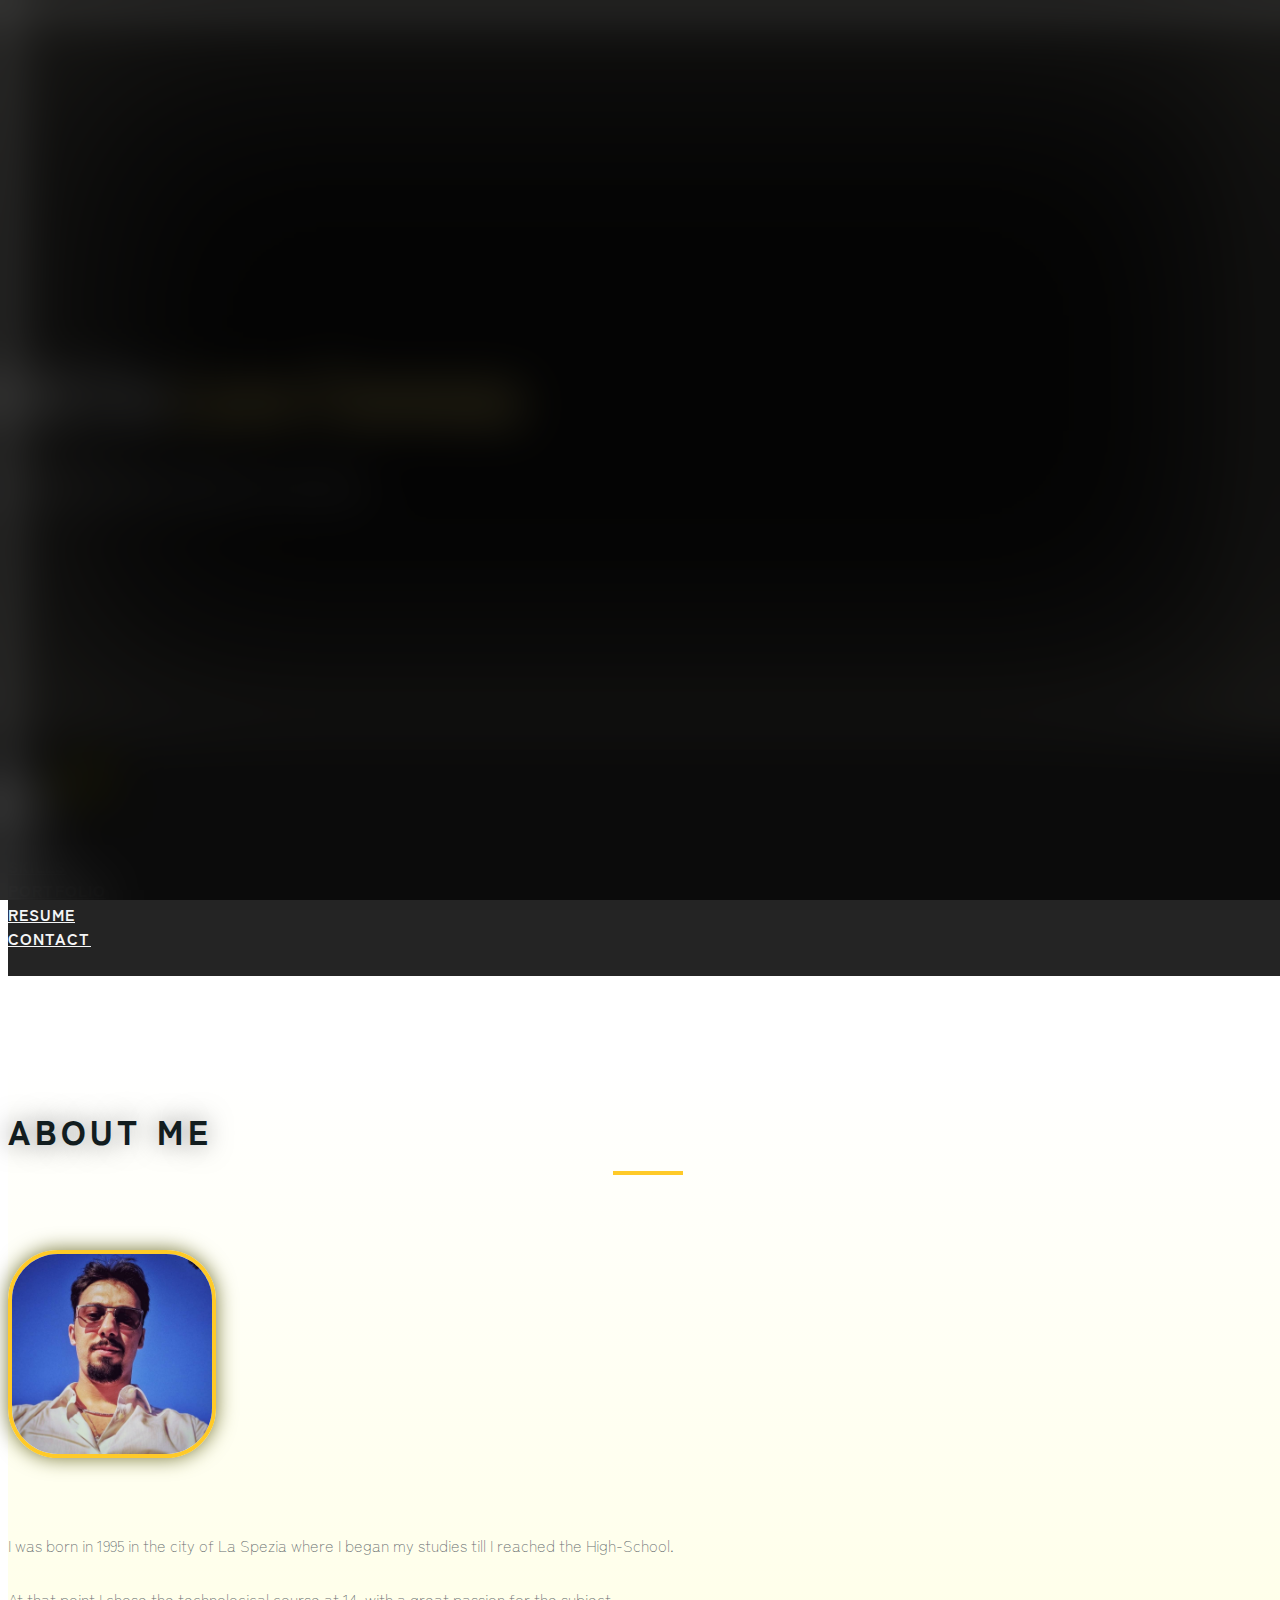
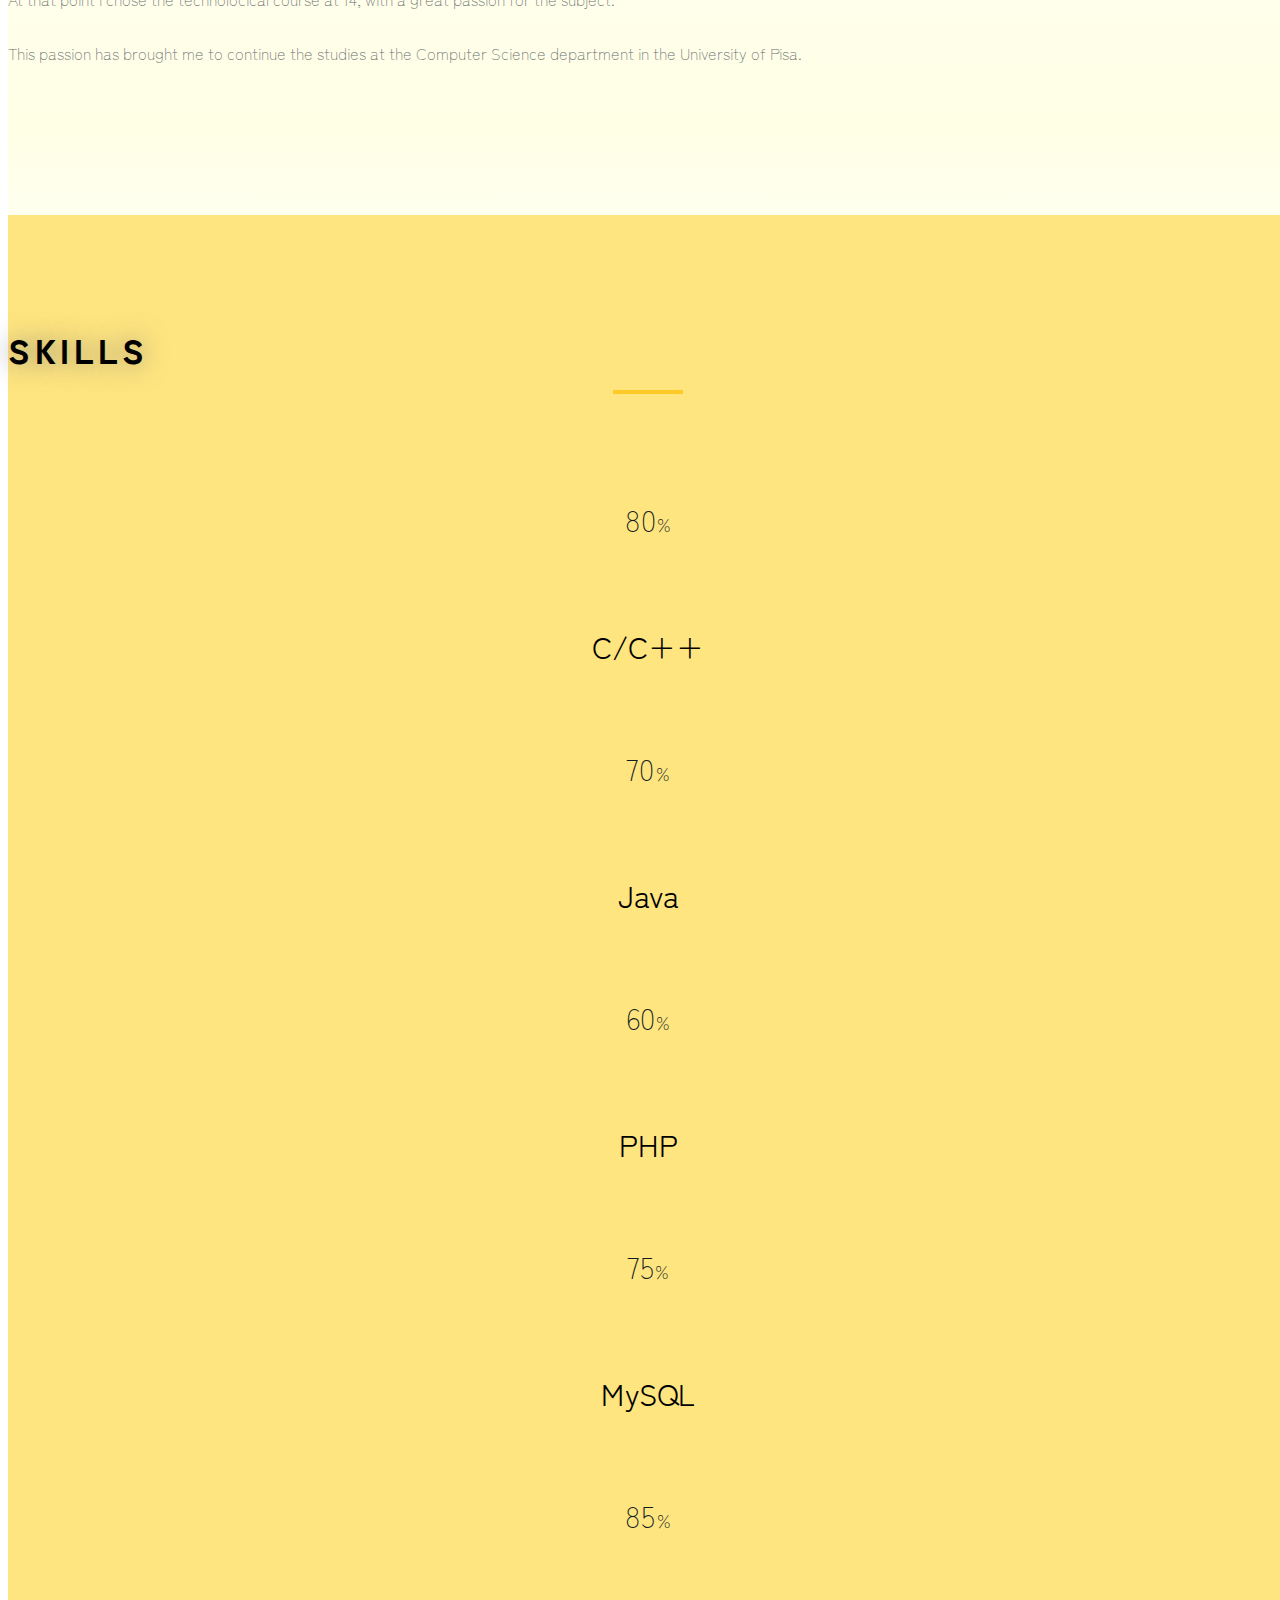
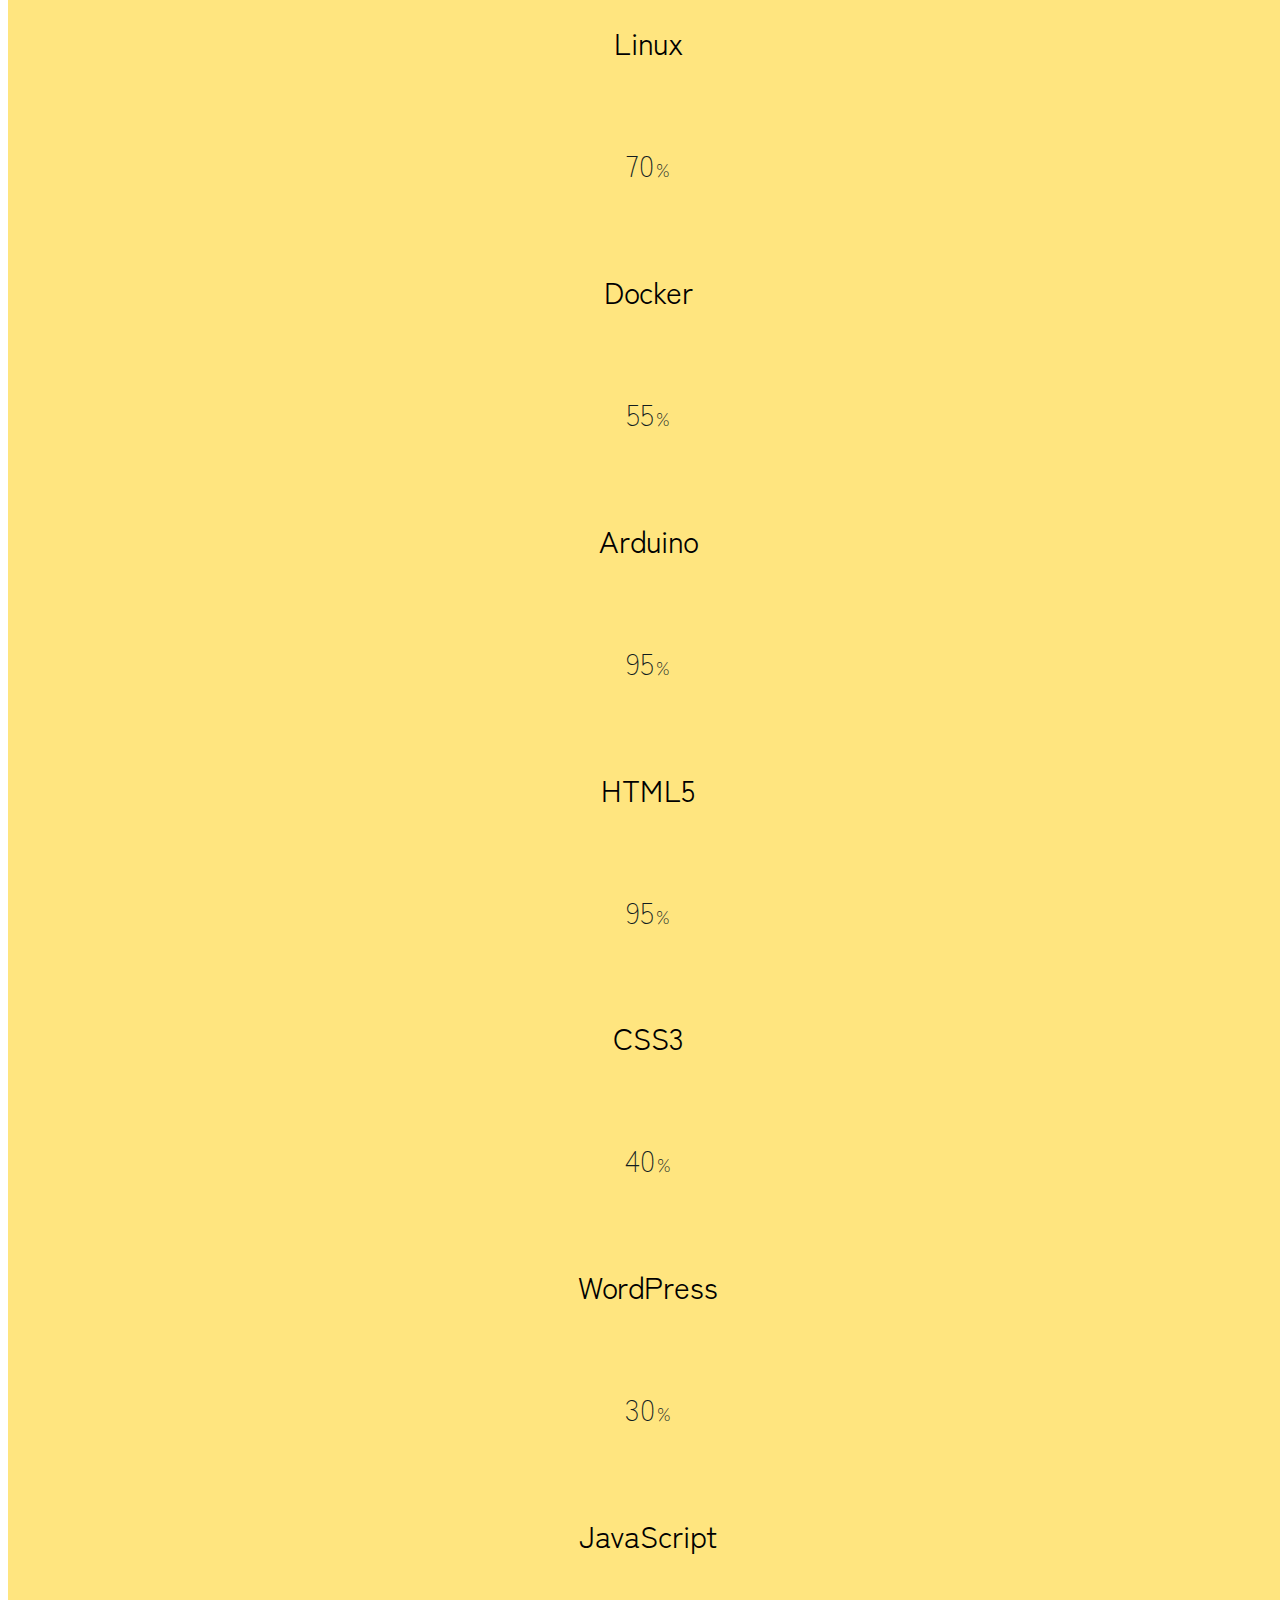
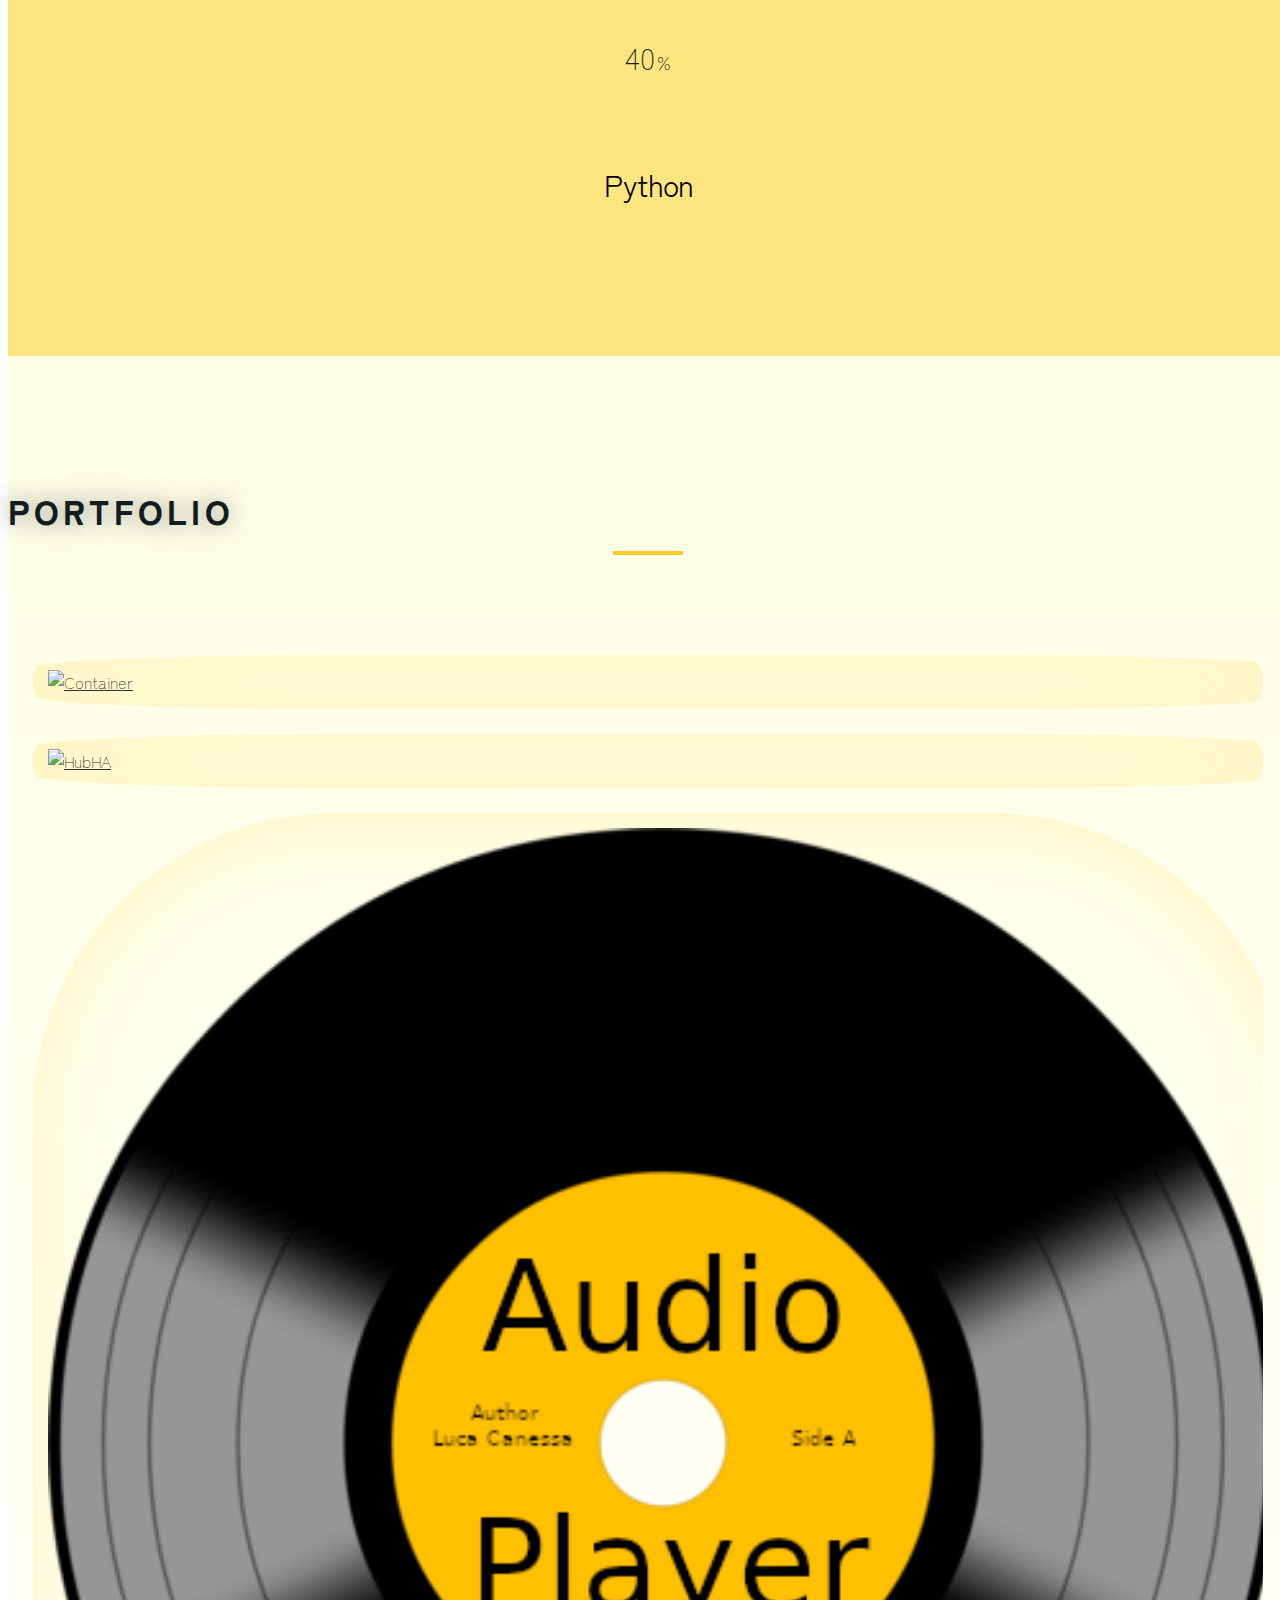
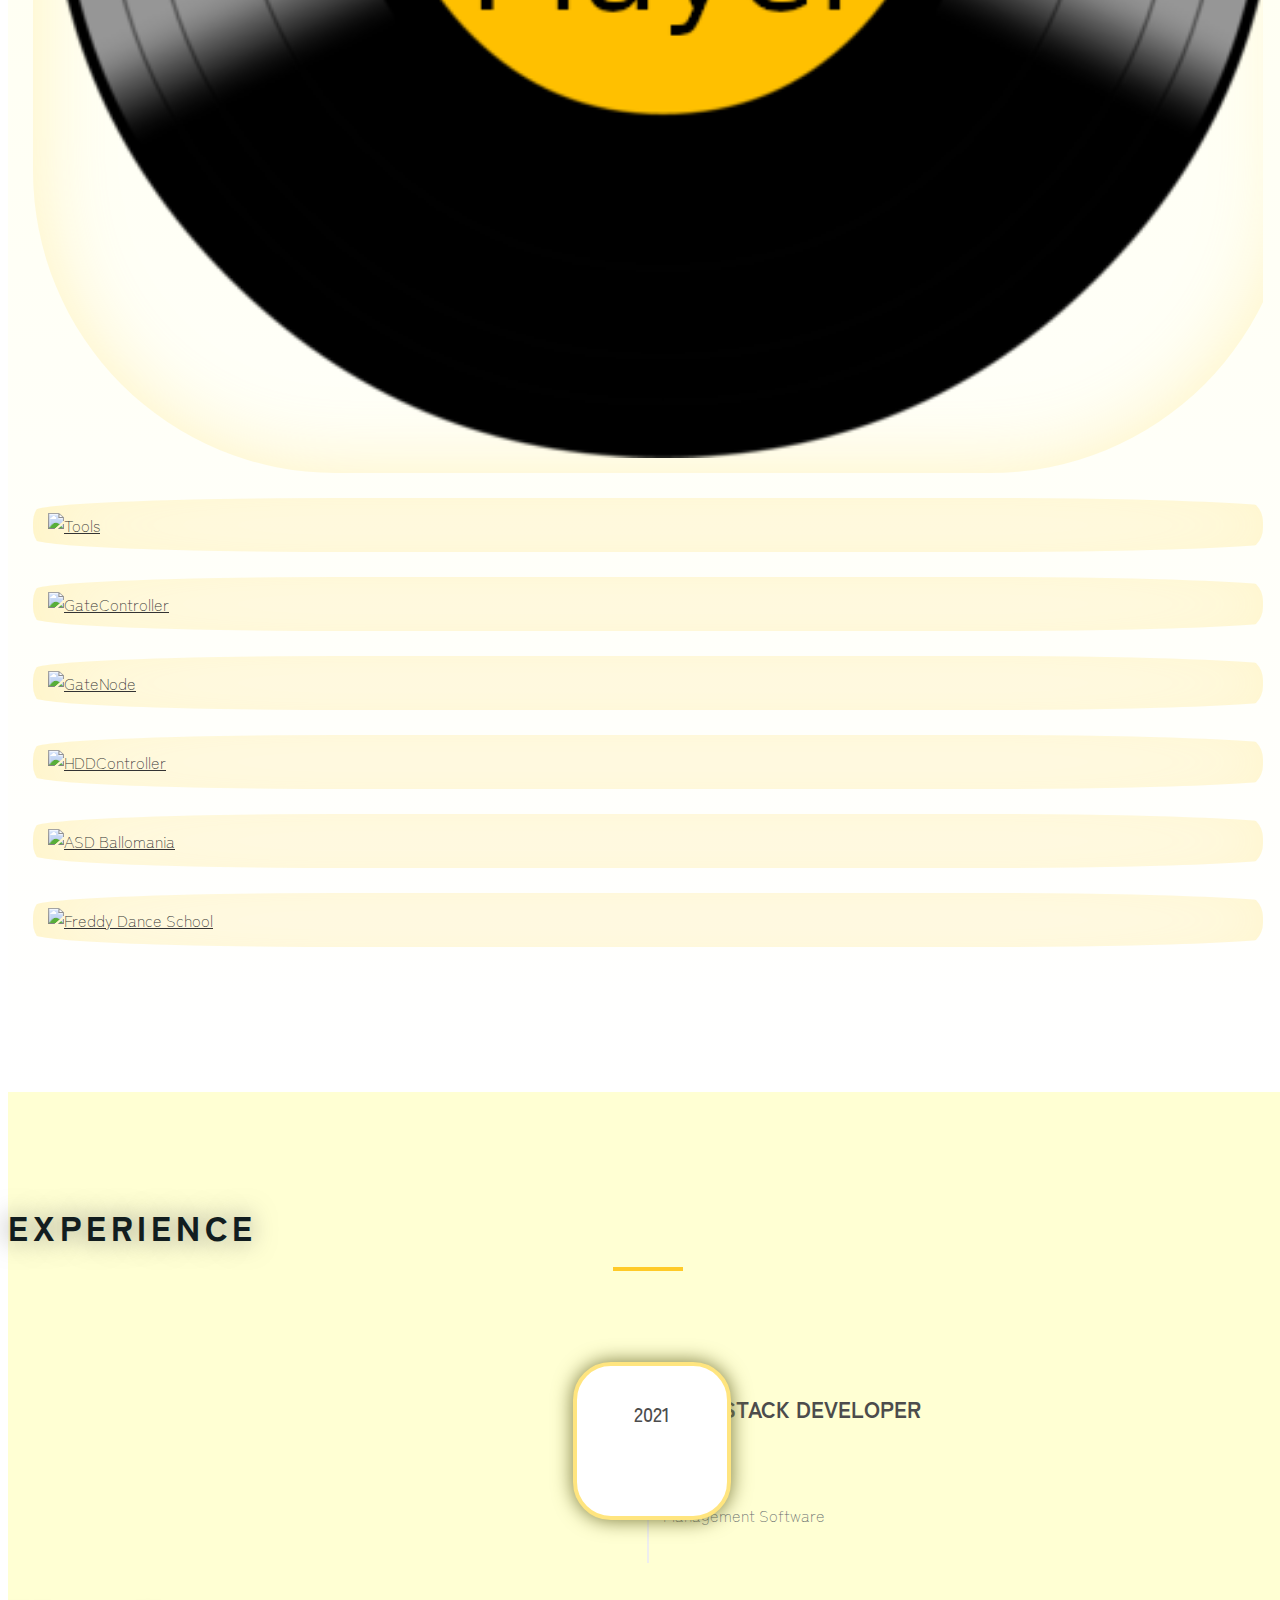
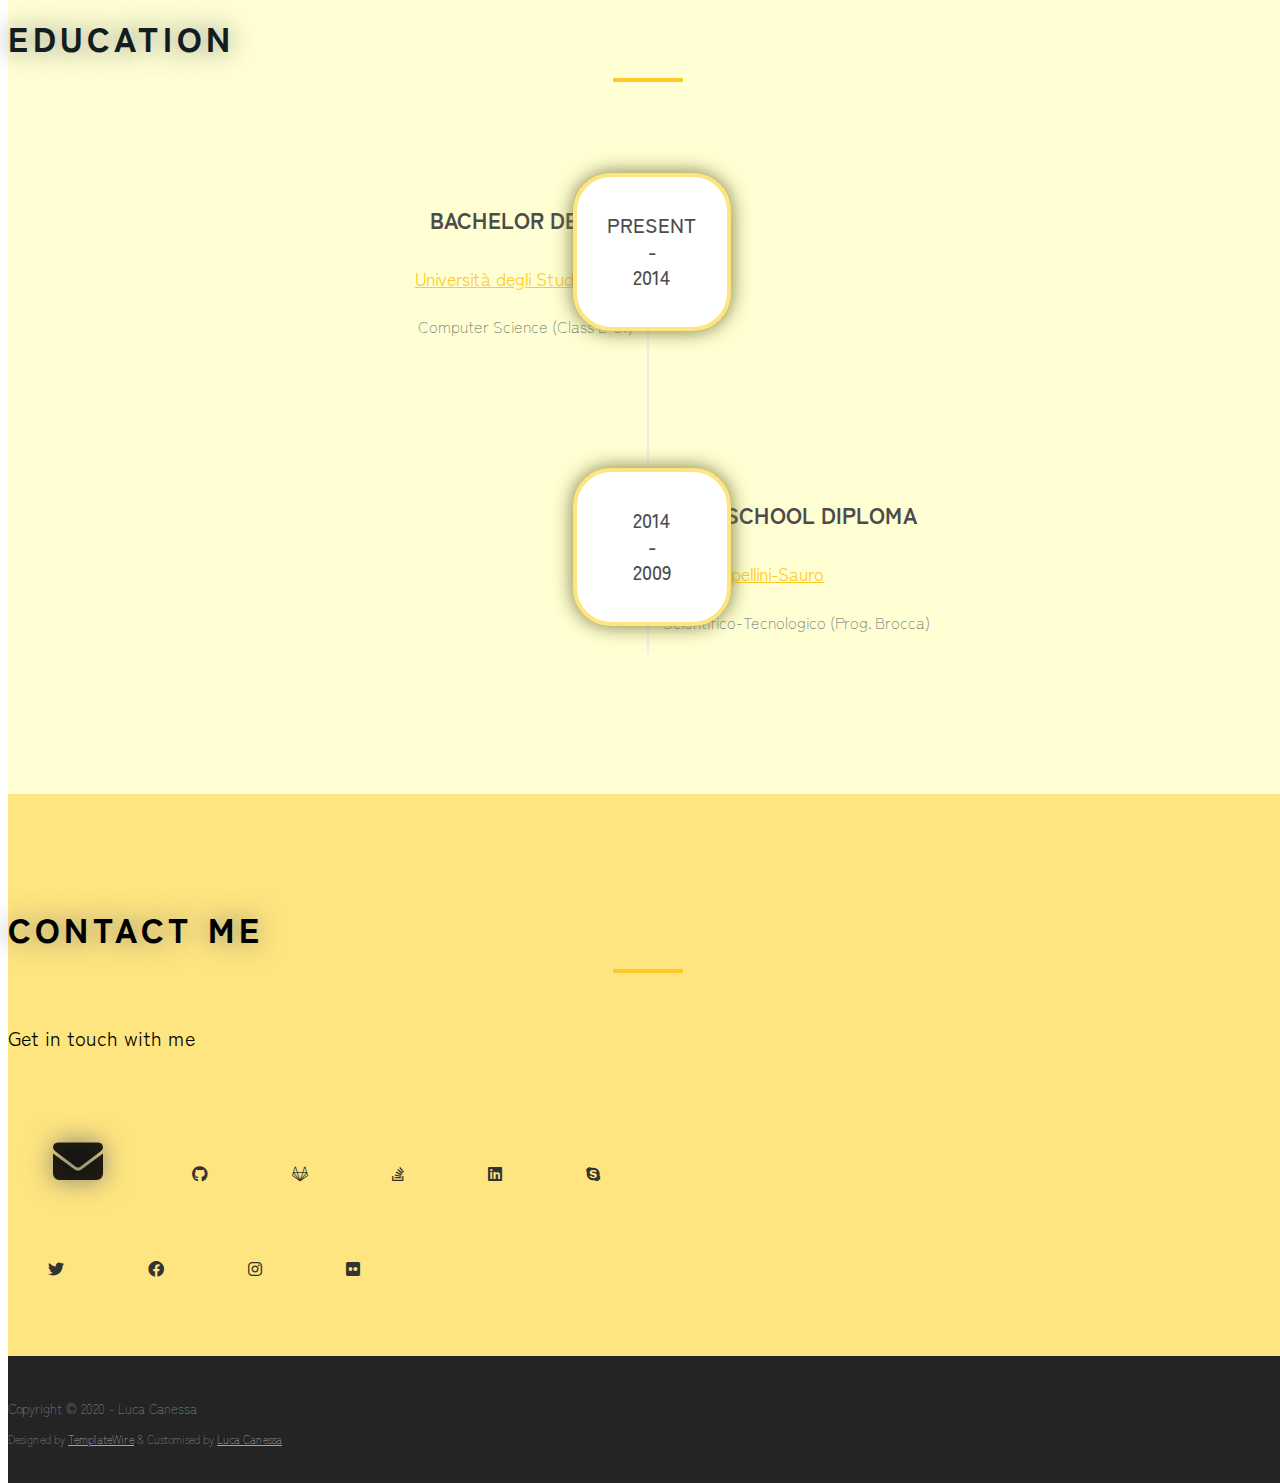
==== commit 3f5ebcd1: "update fa in index" ====
--- a/index.html
+++ b/index.html
@@ -1 +1,359 @@
-<!DOCTYPE html><html lang="en"><head><meta charset="utf-8"><meta name="viewport" content="width=device-width,initial-scale=1"><title>LC :: Luca Canessa</title><meta name="description" content="Who I Am :: Skills - Resume - Projects"><meta name="author" content="LC"><link rel="shortcut icon" href="img/MyLogo2.png" type="image/x-icon"><link rel="apple-touch-icon" href="img/MyLogo2.png"><link rel="apple-touch-icon" sizes="72x72" href="img/MyLogo2.png"><link rel="apple-touch-icon" sizes="114x114" href="img/MyLogo2.png"><link rel="stylesheet" type="text/css" href="css/bootstrap.css"><link rel="stylesheet" type="text/css" href="fonts/font-awesome/css/font-awesome.css"><link rel="stylesheet" type="text/css" href="css/style.min.css"><link rel="stylesheet" type="text/css" href="css/prettyPhoto.css"><link rel="preconnect" href="https://fonts.googleapis.com"><link rel="preconnect" href="https://fonts.gstatic.com" crossorigin><link href="https://fonts.googleapis.com/css2?family=Zen+Kaku+Gothic+Antique:wght@300;400;500;700;900&display=swap" rel="stylesheet"><link href="https://fonts.googleapis.com/css2?family=Nunito+Sans:ital,wght@0,300;0,400;0,600;0,700;1,300;1,400;1,600;1,700&display=swap" rel="stylesheet"><script type="text/javascript" src="js/loading.js"></script></head><body id="page-top" data-spy="scroll" data-target=".navbar-fixed-top"><div style="display:none" id="hideAll"></div><script type="text/javascript">document.getElementById("hideAll").style.display="block"</script><div class="main-container"><header id="header"><div class="intro"><div class="container"><div class="row"><div class="intro-text"><h1>Hi! I'm<span class="name">Luca Canessa</span></h1><p>Computer Science Student & Developer<span id="cursor">|</span></p></div></div></div></div></header><div id="nav"><nav class="navbar navbar-custom"><div class="container"><div class="navbar-header"><button type="button" class="navbar-toggle" data-toggle="collapse" data-target=".navbar-main-collapse"><i class="fa fa-bars"></i></button><a class="navbar-brand page-scroll" href="#page-top"><img id="navlogo" src="img/MyLogo2.png" alt="logo"></a></div><div class="collapse navbar-collapse navbar-right navbar-main-collapse"><ul class="nav navbar-nav"><li class="hidden"><a href="#page-top"></a></li><li><a class="page-scroll" href="#about">About</a></li><li><a class="page-scroll" href="#skills">Skills</a></li><li><a class="page-scroll" href="#portfolio">Portfolio</a></li><li><a class="page-scroll" href="#resume">Resume</a></li><li><a class="page-scroll" href="#contact">Contact</a></li></ul></div></div></nav></div><div id="about"><div class="container"><div class="section-title text-center center"><h2>About Me</h2><hr></div><div class="row"><div class="col-md-12 text-center"><img src="img/me2.jpeg" class="img-responsive"></div><div class="col-md-8 col-md-offset-2"><div class="about-text"><p>I was born in 1995 in the city of La Spezia where I began my studies till I reached the High-School.</p><p>At that point I chose the technolocical course at 14, with a great passion for the subject.</p><p>This passion has brought me to continue the studies at the Computer Science department in the University of Pisa.</p></div></div></div></div></div><div id="skills" class="text-center"><div class="container"><div class="section-title center"><h2>Skills</h2><hr></div><div class="row"><div class="col-md-3 col-sm-6 skill"><span class="chart" data-percent="75"><span class="percent">80</span></span><h4>C/C++</h4></div><div class="col-md-3 col-sm-6 skill"><span class="chart" data-percent="70"><span class="percent">70</span></span><h4>Java</h4></div><div class="col-md-3 col-sm-6 skill"><span class="chart" data-percent="60"><span class="percent">60</span></span><h4>PHP</h4></div><div class="col-md-3 col-sm-6 skill"><span class="chart" data-percent="75"><span class="percent">75</span></span><h4>MySQL</h4></div><div class="col-md-3 col-sm-6 skill"><span class="chart" data-percent="85"><span class="percent">85</span></span><h4>Linux</h4></div><div class="col-md-3 col-sm-6 skill"><span class="chart" data-percent="70"><span class="percent">70</span></span><h4>Docker</h4></div><div class="col-md-3 col-sm-6 skill"><span class="chart" data-percent="55"><span class="percent">55</span></span><h4>Arduino</h4></div><div class="col-md-3 col-sm-6 skill"><span class="chart" data-percent="95"><span class="percent">95</span></span><h4>HTML5</h4></div><div class="col-md-3 col-sm-6 skill"><span class="chart" data-percent="95"><span class="percent">95</span></span><h4>CSS3</h4></div><div class="col-md-3 col-sm-6 skill"><span class="chart" data-percent="40"><span class="percent">40</span></span><h4>WordPress</h4></div><div class="col-md-3 col-sm-6 skill"><span class="chart" data-percent="30"><span class="percent">30</span></span><h4>JavaScript</h4></div><div class="col-md-3 col-sm-6 skill"><span class="chart" data-percent="40"><span class="percent">40</span></span><h4>Python</h4></div></div></div></div><div id="portfolio"><div class="container"><div class="section-title text-center center"><h2>Portfolio</h2><hr></div><div class="row"><div class="portfolio-items"><div class="col-sm-6 col-md-3 col-lg-3"><div class="portfolio-item"><div class="hover-bg"><a href="https://raw.githubusercontent.com/luca-lc/HomeHub/master/assets/img/HomeHub.png" title="<a href='https://github.com/luca-lc/HomeHub' target='_blank'><h3>HomeHub</h3></a>" rel="prettyPhoto"><div class="hover-text"><h4>HomeHub</h4><small>OS</small></div><img src="https://raw.githubusercontent.com/luca-lc/HomeHub/master/assets/img/HomeHub.png" class="img-responsive" alt="Container"></a></div></div></div><div class="col-sm-6 col-md-3 col-lg-3"><div class="portfolio-item"><div class="hover-bg"><a href="img/PortfolioImg/hubha.png" title="<a href='https://github.com/luca-lc/HUBHA' target='_blank'><h3>HUBHA</h3></a>" rel="prettyPhoto"><div class="hover-text"><h4>HUBHA</h4><small>IoT</small></div><img src="img/PortfolioImg/hubha.png" class="img-responsive" alt="HubHA"></a></div></div></div><div class="col-sm-6 col-md-3 col-lg-3"><div class="portfolio-item"><div class="hover-bg"><a href="img/PortfolioImg/download.png" title="<a href='https://github.com/luca-lc/audioPlayer' target='_blank'><h3>audioPlayer</h3></a>" rel="prettyPhoto"><div class="hover-text"><h4>audioPlayer</h4><small>Software</small></div><img src="img/PortfolioImg/download.png" class="img-responsive" alt="audioPlayer"></a></div></div></div><div class="col-sm-6 col-md-3 col-lg-3"><div class="portfolio-item"><div class="hover-bg"><a href="https://repository-images.githubusercontent.com/321121315/0863f600-6b95-11eb-8744-3aa847f8a99f" title="<a href='https://github.com/luca-lc/LinuxTools' target='_blank'><h3>LinuxTools</h3></a>" rel="prettyPhoto"><div class="hover-text"><h4>LinuxTools</h4><small>OS</small></div><img src="https://repository-images.githubusercontent.com/321121315/0863f600-6b95-11eb-8744-3aa847f8a99f" class="img-responsive" alt="Tools"></a></div></div></div><div class="col-sm-6 col-md-3 col-lg-3"><div class="portfolio-item"><div class="hover-bg"><a href="img/PortfolioImg/gatecontrollerapp.png" title="<h3>GateController</h3><p>Multi-thread app developed to communicate with a controller through the network. It can be adapted to work in LAN or WAN network</p>" rel="prettyPhoto"><div class="hover-text"><h4>GateController</h4><small>App</small></div><img src="img/PortfolioImg/gatecontrollerapp.png" class="img-responsive" alt="GateController"></a></div></div></div><div class="col-sm-6 col-md-3 col-lg-3"><div class="portfolio-item"><div class="hover-bg"><a href="img/PortfolioImg/gatenode.png" title="<h3>GateNode</h3><p>Micro-controller linked to a Relay to open a gate. It gets a command from the network and then it processes it.</p>" rel="prettyPhoto"><div class="hover-text"><h4>GateNode</h4><small>IoT</small></div><img src="img/PortfolioImg/gatenode.png" class="img-responsive" alt="GateNode"></a></div></div></div><div class="col-sm-6 col-md-3 col-lg-3"><div class="portfolio-item"><div class="hover-bg"><a href="img/PortfolioImg/hdd2.png" title="<h3>HDDController</h3><p>I have used a micro-controller to manage a set of internal hard-disks to power-on/off they own PSU. The controller is handle by Universal Serial Bus.</p>" rel="prettyPhoto"><div class="hover-text"><h4>HDDController</h4><small>IoT / OS</small></div><img src="img/PortfolioImg/hdd2.png" class="img-responsive" alt="HDDController"></a></div></div></div><div class="col-sm-6 col-md-3 col-lg-3"><div class="portfolio-item"><div class="hover-bg"><a href="img/PortfolioImg/bmlogo.png" title="<h3>ASD Ballomania</h3><p>I have created a WordPress site for a dance school. Adapting some function to satisfy theirs' requests. I have added to this site a chat area to allow the intra communications with unicast and multicast messages.</p>" rel="prettyPhoto"><div class="hover-text"><h4>ASD Ballomania</h4><small>WEB</small></div><img src="img/PortfolioImg/bmlogo.png" class="img-responsive" alt="ASD Ballomania"></a></div></div></div><div class="col-sm-6 col-md-3 col-lg-3"><div class="portfolio-item"><div class="hover-bg"><a href="img/PortfolioImg/fdlogo.png" title="<h3>Freddy Dance</h3><p>I have created a WordPress site for a dance school. Adapting some function to satisfy theirs' requests.</p>" rel="prettyPhoto"><div class="hover-text"><h4>Freddy Dance</h4><small>WEB</small></div><img src="img/PortfolioImg/fdlogo.png" class="img-responsive" alt="Freddy Dance School"></a></div></div></div></div></div></div></div><div id="resume" class="text-center"><div class="container"><div class="section-title center"><h2>Experience</h2><hr></div><div class="row"><div class="col-lg-12"><ul class="timeline"><li class="timeline-inverted"><div class="timeline-image"><h4>2021</h4></div><div class="timeline-panel"><div class="timeline-heading"><h4>Full Stack Developer</h4><h4 class="subheading"><a href="http://b-k.it/sito/index.php" target="_blank">BK s.r.l.</a></h4><p>Management Software</p></div><div class="timeline-body"><p></p></div></div></li></ul></div></div></div><div class="container"><div class="section-title center"><h2>Education</h2><hr></div><div class="row"><div class="col-lg-12"><ul class="timeline"><li><div class="timeline-image"><h4>Present<br>-<br>2014</h4></div><div class="timeline-panel"><div class="timeline-heading"><h4>Bachelor Degree</h4><h4 class="subheading"><a href="https://di.unipi.it/" target="_blank">Università degli Studi di Pisa</a></h4></div><div class="timeline-body"><p>Computer Science (Class L-31)</p></div></div></li><li class="timeline-inverted"><div class="timeline-image"><h4>2014<br>-<br>2009</h4></div><div class="timeline-panel"><div class="timeline-heading"><h4>High-School Diploma</h4><h4 class="subheading"><a href="https://www.capellinisauro.edu.it/" target="_blank">Liceo Capellini-Sauro</a></h4></div><div class="timeline-body"><p>Scientifico-Tecnologico (Prog. Brocca)</p></div></div></li></ul></div></div></div></div><div id="contact" class="text-center"><div class="container"><div class="section-title center"><h2>Contact Me</h2><hr></div><div class="col-md-8 col-md-offset-2"><h3>Get in touch with me</h3><div class="social"><ul><li><a href="mailto:lccanessa@gmail.com" target="_blank"><i class="fa fa-envelope"></i></a></li><li><a href="https://github.com/luca-lc/" target="_blank"><i class="fa fa-github"></i></a></li><li><a href="https://stackoverflow.com/users/12148732/luca-lc" target="_blank"><i class="fa fa-stack-overflow"></i></a></li><li><a href="https://www.linkedin.com/in/luca-lc/" target="_blank"><i class="fa fa-linkedin"></i></a></li><li><a href="skype://live:.cid.f2117098db770ec3" target="_blank"><i class="fa fa-skype"></i></a></li></ul><ul><li><a href="https://twitter.com/_luca_lc/" target="_blank"><i class="fa fa-twitter"></i></a></li><li><a href="https://www.facebook.com/iamluca21/" target="_blank"><i class="fa fa-facebook"></i></a></li><li><a href="https://www.instagram.com/lucalc_lc/" target="_blank"><i class="fa fa-instagram"></i></a></li><li><a href="https://www.flickr.com/photos/photo-lc" target="_blank"><i class="fa fa-flickr"></i></a></li></ul></div></div></div></div></div><div id="footer"><div class="container text-center"><div class="fnav"><p>Copyright &copy; 2020-<span id="year"></span> Luca Canessa</p><p style="font-size:11px">Designed by<a href="http://www.templatewire.com" target="_blank">TemplateWire</a>& Customised by<a href="#page-top">Luca Canessa</a></p></div></div></div><script type="text/javascript" src="js/jquery.1.11.1.js"></script><script type="text/javascript" src="js/bootstrap.js"></script><script type="text/javascript" src="js/SmoothScroll.js"></script><script type="text/javascript" src="js/easypiechart.js"></script><script type="text/javascript" src="js/jquery.prettyPhoto.js"></script><script type="text/javascript" src="js/jquery.isotope.js"></script><script type="text/javascript" src="js/jquery.counterup.js"></script><script type="text/javascript" src="js/waypoints.js"></script><script type="text/javascript" src="js/jqBootstrapValidation.js"></script><script type="text/javascript" src="js/main.js"></script></body></html>+<!doctype html>
+<html lang=en>
+<head>
+<meta charset=utf-8>
+<meta name=viewport content="width=device-width,initial-scale=1">
+<title>LC :: Luca Canessa</title>
+<meta name=description content="Who I Am :: Skills - Resume - Projects">
+<meta name=author content=LC>
+<link rel="shortcut icon" href=img/MyLogo2.png type=image/x-icon>
+<link rel=apple-touch-icon href=img/MyLogo2.png>
+<link rel=apple-touch-icon sizes=72x72 href=img/MyLogo2.png>
+<link rel=apple-touch-icon sizes=114x114 href=img/MyLogo2.png>
+<link rel=stylesheet href=css/bootstrap.css>
+<link rel=stylesheet href=fonts/font-awesome/css/font-awesome.css>
+<link rel=stylesheet href=fonts/fontawesome-free-6.1.1-web/css/all.css>
+<link rel=stylesheet href=css/style.min.css>
+<link rel=stylesheet href=css/prettyPhoto.css>
+<link rel=preconnect href=https://fonts.googleapis.com>
+<link rel=preconnect href=https://fonts.gstatic.com crossorigin>
+<link href="https://fonts.googleapis.com/css2?family=Zen+Kaku+Gothic+Antique:wght@300;400;500;700;900&display=swap" rel=stylesheet>
+<link href="https://fonts.googleapis.com/css2?family=Nunito+Sans:ital,wght@0,300;0,400;0,600;0,700;1,300;1,400;1,600;1,700&display=swap" rel=stylesheet>
+<script src=js/loading.js></script>
+</head>
+<body id=page-top data-spy=scroll data-target=.navbar-fixed-top>
+<div style=display:none id=hideAll>
+</div>
+<script>document.getElementById("hideAll").style.display="block"</script>
+<div class=main-container>
+<header id=header>
+<div class=intro>
+<div class=container>
+<div class=row>
+<div class=intro-text>
+<h1>Hi! I'm <span class=name>Luca Canessa</span></h1>
+<p>Computer Science Student & Developer <span id=cursor>|</span></p>
+</div>
+</div>
+</div>
+</div>
+</header>
+<div id=nav>
+<nav class="navbar navbar-custom">
+<div class=container>
+<div class=navbar-header>
+<button type=button class=navbar-toggle data-toggle=collapse data-target=.navbar-main-collapse>
+<i class="fa fa-bars"></i>
+</button>
+<a class="navbar-brand page-scroll" href=#page-top><img id=navlogo src=img/MyLogo2.png alt=logo></a>
+</div>
+<div class="collapse navbar-collapse navbar-right navbar-main-collapse">
+<ul class="nav navbar-nav">
+<li class=hidden> <a href=#page-top></a> </li>
+<li> <a class=page-scroll href=#about>About</a> </li>
+<li> <a class=page-scroll href=#skills>Skills</a> </li>
+<li> <a class=page-scroll href=#portfolio>Portfolio</a> </li>
+<li> <a class=page-scroll href=#resume>Resume</a> </li>
+<li> <a class=page-scroll href=#contact>Contact</a> </li>
+</ul>
+</div>
+</div>
+</nav>
+</div>
+<div id=about>
+<div class=container>
+<div class="section-title text-center center">
+<h2>About Me</h2>
+<hr>
+</div>
+<div class=row>
+<div class="col-md-12 text-center"><img src=img/me2.jpeg class=img-responsive>
+</div>
+<div class="col-md-8 col-md-offset-2">
+<div class=about-text>
+<p>I was born in 1995 in the city of La Spezia where I began my studies till I reached the High-School.</p>
+<p>At that point I chose the technolocical course at 14, with a great passion for the subject.</p>
+<p>This passion has brought me to continue the studies at the Computer Science department in the University of Pisa.</p>
+</div>
+</div>
+</div>
+</div>
+</div>
+<div id=skills class=text-center>
+<div class=container>
+<div class="section-title center">
+<h2>Skills</h2>
+<hr>
+</div>
+<div class=row>
+<div class="col-md-3 col-sm-6 skill"> <span class=chart data-percent=75> <span class=percent>80</span> </span>
+<h4>C/C++</h4>
+</div>
+<div class="col-md-3 col-sm-6 skill"> <span class=chart data-percent=70> <span class=percent>70</span> </span>
+<h4>Java</h4>
+</div>
+<div class="col-md-3 col-sm-6 skill"> <span class=chart data-percent=60> <span class=percent>60</span> </span>
+<h4>PHP</h4>
+</div>
+<div class="col-md-3 col-sm-6 skill"> <span class=chart data-percent=75> <span class=percent>75</span> </span>
+<h4>MySQL</h4>
+</div>
+<div class="col-md-3 col-sm-6 skill"> <span class=chart data-percent=85> <span class=percent>85</span> </span>
+<h4>Linux</h4>
+</div>
+<div class="col-md-3 col-sm-6 skill"> <span class=chart data-percent=70> <span class=percent>70</span> </span>
+<h4>Docker</h4>
+</div>
+<div class="col-md-3 col-sm-6 skill"> <span class=chart data-percent=55> <span class=percent>55</span> </span>
+<h4>Arduino</h4>
+</div>
+<div class="col-md-3 col-sm-6 skill"> <span class=chart data-percent=95> <span class=percent>95</span> </span>
+<h4>HTML5</h4>
+</div>
+<div class="col-md-3 col-sm-6 skill"> <span class=chart data-percent=95> <span class=percent>95</span> </span>
+<h4>CSS3</h4>
+</div>
+<div class="col-md-3 col-sm-6 skill"> <span class=chart data-percent=40> <span class=percent>40</span> </span>
+<h4>WordPress</h4>
+</div>
+<div class="col-md-3 col-sm-6 skill"> <span class=chart data-percent=30> <span class=percent>30</span> </span>
+<h4>JavaScript</h4>
+</div>
+<div class="col-md-3 col-sm-6 skill"> <span class=chart data-percent=40> <span class=percent>40</span> </span>
+<h4>Python</h4>
+</div>
+</div>
+</div>
+</div>
+<div id=portfolio>
+<div class=container>
+<div class="section-title text-center center">
+<h2>Portfolio</h2>
+<hr>
+</div>
+<div class=row>
+<div class=portfolio-items>
+<div class="col-sm-6 col-md-3 col-lg-3">
+<div class=portfolio-item>
+<div class=hover-bg> <a href=https://raw.githubusercontent.com/luca-lc/HomeHub/master/assets/img/HomeHub.png title="<a href='https://github.com/luca-lc/HomeHub' target='_blank'><h3>HomeHub</h3></a>" rel=prettyPhoto>
+<div class=hover-text>
+<h4>HomeHub</h4>
+<small>OS</small>
+</div>
+<img src=https://raw.githubusercontent.com/luca-lc/HomeHub/master/assets/img/HomeHub.png class=img-responsive alt=Container> </a>
+</div>
+</div>
+</div>
+<div class="col-sm-6 col-md-3 col-lg-3">
+<div class=portfolio-item>
+<div class=hover-bg> <a href=img/PortfolioImg/hubha.png title="<a href='https://github.com/luca-lc/HUBHA' target='_blank'><h3>HUBHA</h3></a>" rel=prettyPhoto>
+<div class=hover-text>
+<h4>HUBHA</h4>
+<small>IoT</small>
+</div>
+<img src=img/PortfolioImg/hubha.png class=img-responsive alt=HubHA> </a>
+</div>
+</div>
+</div>
+<div class="col-sm-6 col-md-3 col-lg-3">
+<div class=portfolio-item>
+<div class=hover-bg> <a href=img/PortfolioImg/download.png title="<a href='https://github.com/luca-lc/audioPlayer' target='_blank'><h3>audioPlayer</h3></a>" rel=prettyPhoto>
+<div class=hover-text>
+<h4>audioPlayer</h4>
+<small>Software</small>
+</div>
+<img src=img/PortfolioImg/download.png class=img-responsive alt=audioPlayer> </a>
+</div>
+</div>
+</div>
+<div class="col-sm-6 col-md-3 col-lg-3">
+<div class=portfolio-item>
+<div class=hover-bg> <a href=https://repository-images.githubusercontent.com/321121315/0863f600-6b95-11eb-8744-3aa847f8a99f title="<a href='https://github.com/luca-lc/LinuxTools' target='_blank'><h3>LinuxTools</h3></a>" rel=prettyPhoto>
+<div class=hover-text>
+<h4>LinuxTools</h4>
+<small>OS</small>
+</div>
+<img src=https://repository-images.githubusercontent.com/321121315/0863f600-6b95-11eb-8744-3aa847f8a99f class=img-responsive alt=Tools> </a>
+</div>
+</div>
+</div>
+<div class="col-sm-6 col-md-3 col-lg-3">
+<div class=portfolio-item>
+<div class=hover-bg> <a href=img/PortfolioImg/gatecontrollerapp.png title="<h3>GateController</h3><p>Multi-thread app developed to communicate with a controller through the network. It can be adapted to work in LAN or WAN network</p>" rel=prettyPhoto>
+<div class=hover-text>
+<h4>GateController</h4>
+<small>App</small>
+</div>
+<img src=img/PortfolioImg/gatecontrollerapp.png class=img-responsive alt=GateController> </a>
+</div>
+</div>
+</div>
+<div class="col-sm-6 col-md-3 col-lg-3">
+<div class=portfolio-item>
+<div class=hover-bg> <a href=img/PortfolioImg/gatenode.png title="<h3>GateNode</h3><p>Micro-controller linked to a Relay to open a gate. It gets a command from the network and then it processes it.</p>" rel=prettyPhoto>
+<div class=hover-text>
+<h4>GateNode</h4>
+<small>IoT</small>
+</div>
+<img src=img/PortfolioImg/gatenode.png class=img-responsive alt=GateNode> </a>
+</div>
+</div>
+</div>
+<div class="col-sm-6 col-md-3 col-lg-3">
+<div class=portfolio-item>
+<div class=hover-bg> <a href=img/PortfolioImg/hdd2.png title="<h3>HDDController</h3><p>I have used a micro-controller to manage a set of internal hard-disks to power-on/off they own PSU. The controller is handle by Universal Serial Bus.</p>" rel=prettyPhoto>
+<div class=hover-text>
+<h4>HDDController</h4>
+<small>IoT / OS</small>
+</div>
+<img src=img/PortfolioImg/hdd2.png class=img-responsive alt=HDDController> </a>
+</div>
+</div>
+</div>
+<div class="col-sm-6 col-md-3 col-lg-3">
+<div class=portfolio-item>
+<div class=hover-bg> <a href=img/PortfolioImg/bmlogo.png title="<h3>ASD Ballomania</h3><p>I have created a WordPress site for a dance school. Adapting some function to satisfy theirs' requests. I have added to this site a chat area to allow the intra communications with unicast and multicast messages.</p>" rel=prettyPhoto>
+<div class=hover-text>
+<h4>ASD Ballomania</h4>
+<small>WEB</small>
+</div>
+<img src=img/PortfolioImg/bmlogo.png class=img-responsive alt="ASD Ballomania"> </a>
+</div>
+</div>
+</div>
+<div class="col-sm-6 col-md-3 col-lg-3">
+<div class=portfolio-item>
+<div class=hover-bg> <a href=img/PortfolioImg/fdlogo.png title="<h3>Freddy Dance</h3><p>I have created a WordPress site for a dance school. Adapting some function to satisfy theirs' requests.</p>" rel=prettyPhoto>
+<div class=hover-text>
+<h4>Freddy Dance</h4>
+<small>WEB</small>
+</div>
+<img src=img/PortfolioImg/fdlogo.png class=img-responsive alt="Freddy Dance School"> </a>
+</div>
+</div>
+</div>
+</div>
+</div>
+</div>
+</div>
+<div id=resume class=text-center>
+<div class=container>
+<div class="section-title center">
+<h2>Experience</h2>
+<hr>
+</div>
+<div class=row>
+<div class=col-lg-12>
+<ul class=timeline>
+<li class=timeline-inverted>
+<div class=timeline-image>
+<h4>2021</h4>
+</div>
+<div class=timeline-panel>
+<div class=timeline-heading>
+<h4>Full Stack Developer</h4>
+<h4 class=subheading><a href=http://b-k.it/sito/index.php target=_blank>BK s.r.l.</a></h4>
+<p>Management Software</p>
+</div>
+<div class=timeline-body>
+<p></p>
+</div>
+</div>
+</li>
+</ul>
+</div>
+</div>
+</div>
+<div class=container>
+<div class="section-title center">
+<h2>Education</h2>
+<hr>
+</div>
+<div class=row>
+<div class=col-lg-12>
+<ul class=timeline>
+<li>
+<div class=timeline-image>
+<h4>Present <br>
+- <br>
+2014 </h4>
+</div>
+<div class=timeline-panel>
+<div class=timeline-heading>
+<h4>Bachelor Degree</h4>
+<h4 class=subheading><a href=https://di.unipi.it/ target=_blank>Università degli Studi di Pisa</a></h4>
+</div>
+<div class=timeline-body>
+<p>Computer Science (Class L-31)</p>
+</div>
+</div>
+</li>
+<li class=timeline-inverted>
+<div class=timeline-image>
+<h4>2014 <br>
+- <br>
+2009 </h4>
+</div>
+<div class=timeline-panel>
+<div class=timeline-heading>
+<h4>High-School Diploma</h4>
+<h4 class=subheading><a href=https://www.capellinisauro.edu.it/ target=_blank>Liceo Capellini-Sauro</a></h4>
+</div>
+<div class=timeline-body>
+<p>Scientifico-Tecnologico (Prog. Brocca)</p>
+</div>
+</div>
+</li>
+</ul>
+</div>
+</div>
+</div>
+</div>
+<div id=contact class=text-center>
+<div class=container>
+<div class="section-title center">
+<h2>Contact Me</h2>
+<hr>
+</div>
+<div class="col-md-8 col-md-offset-2">
+<h3>Get in touch with me</h3>
+<div class=social>
+<ul>
+<li><a href=mailto:lccanessa@gmail.com target=_blank><i class="fa fa-envelope"></i></a></li>
+<li><a href=https://github.com/luca-lc/ target=_blank><i class="fa-brands fa-github"></i></a></li>
+<li><a href=https://gitlab.com/luca-lc/ target=_blank><i class="fa-brands fa-gitlab"></i></a></li>
+<li><a href=https://stackoverflow.com/users/12148732/luca-lc target=_blank><i class="fa-brands fa-stack-overflow"></i></a></li>
+<li><a href=https://www.linkedin.com/in/luca-lc/ target=_blank><i class="fa-brands fa-linkedin"></i></a></li>
+<li><a href=skype://live:.cid.f2117098db770ec3 target=_blank><i class="fa-brands fa-skype"></i></a></li>
+</ul>
+<ul>
+<li><a href=https://twitter.com/lucalc_xcv/ target=_blank><i class="fa-brands fa-twitter"></i></a></li>
+<li><a href=https://www.facebook.com/iamluca21/ target=_blank><i class="fa-brands fa-facebook"></i></a></li>
+<li><a href=https://www.instagram.com/lucalc_xcv/ target=_blank><i class="fa-brands fa-instagram"></i></a></li>
+<li><a href=https://www.flickr.com/photos/photo-lc target=_blank><i class="fa-brands fa-flickr"></i></a></li>
+</ul>
+</div>
+</div>
+</div>
+</div>
+</div>
+<div id=footer>
+<div class="container text-center">
+<div class=fnav>
+<p>Copyright &copy; 2020 - <span id=year></span> Luca Canessa</p>
+<p style=font-size:11px>Designed by <a href=http://www.templatewire.com target=_blank>TemplateWire</a> & Customised by <a href=#page-top>Luca Canessa</a></p>
+</div>
+</div>
+</div>
+<script src=js/jquery.1.11.1.js></script>
+<script src=js/bootstrap.js></script>
+<script src=js/SmoothScroll.js></script>
+<script src=js/easypiechart.js></script>
+<script src=js/jquery.prettyPhoto.js></script>
+<script src=js/jquery.isotope.js></script>
+<script src=js/jquery.counterup.js></script>
+<script src=js/waypoints.js></script>
+<script src=js/jqBootstrapValidation.js></script>
+<script src=js/main.js></script>
+</body>
+</html>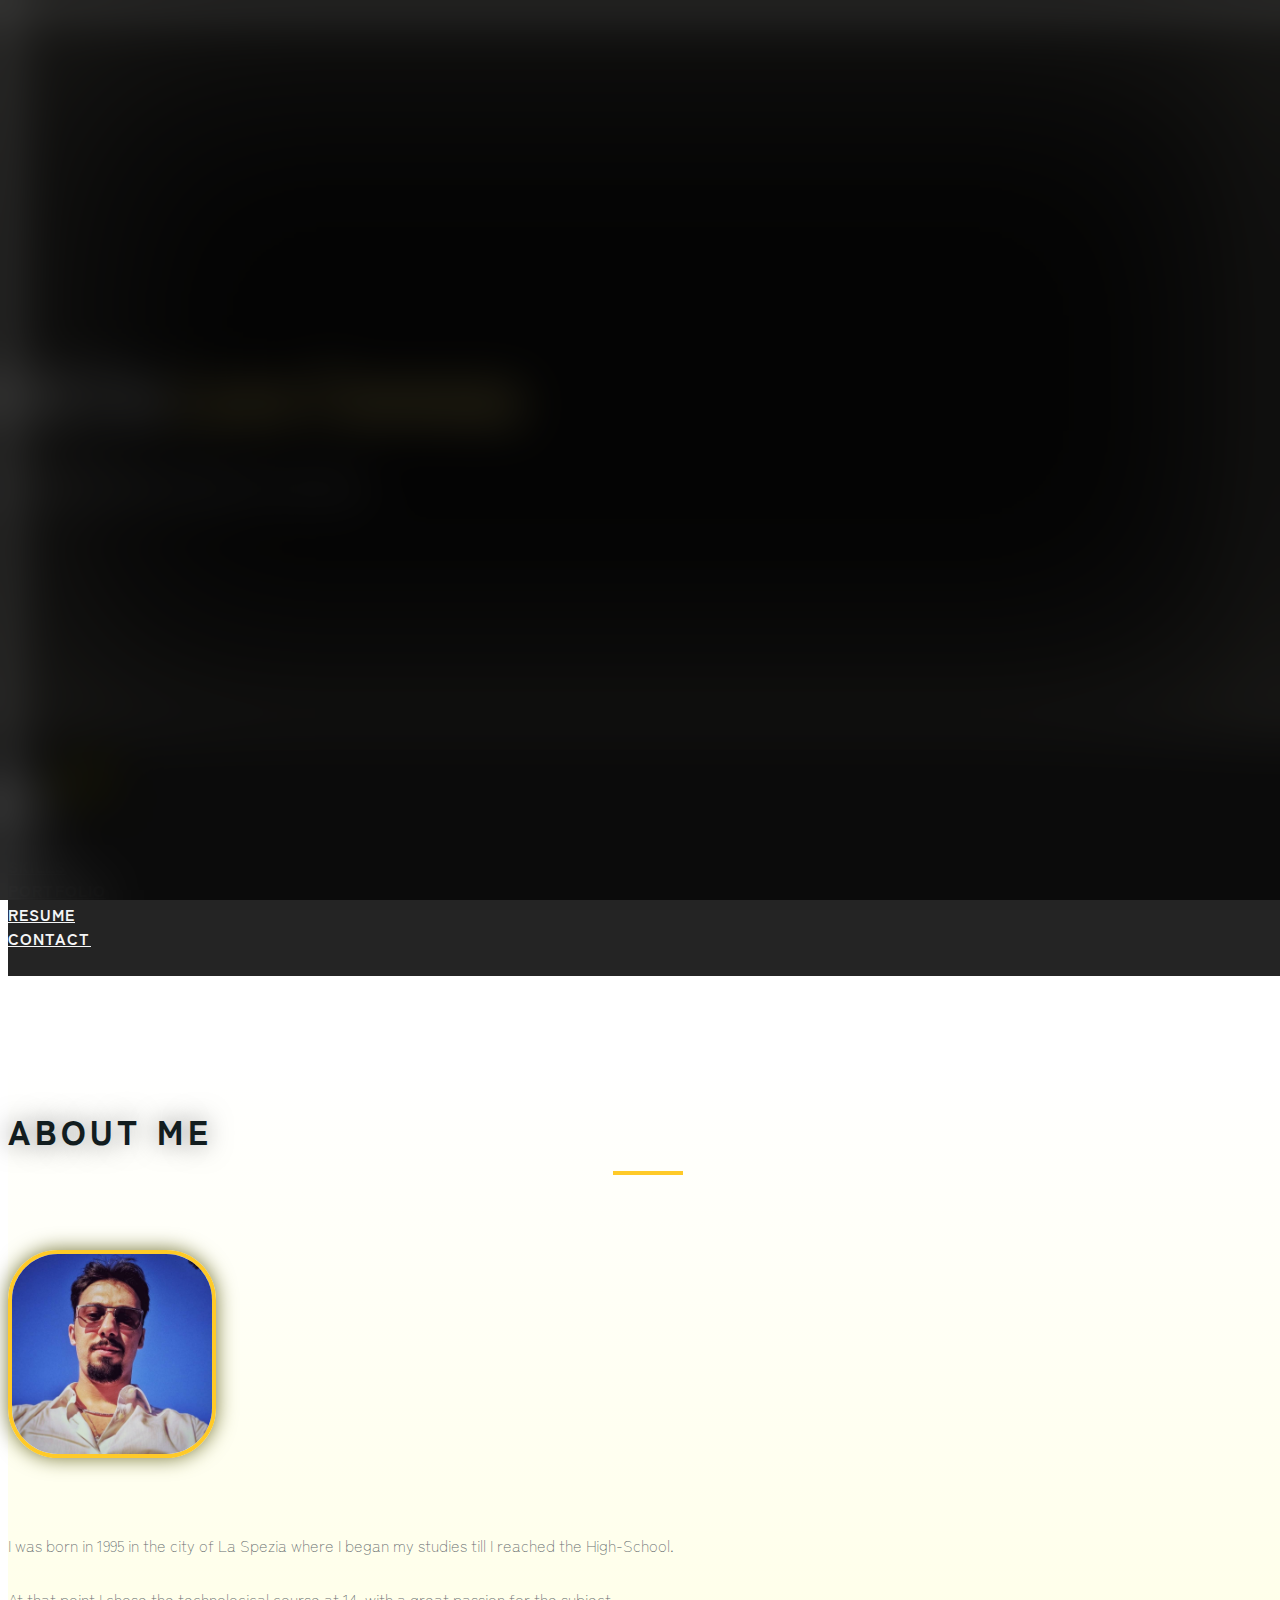
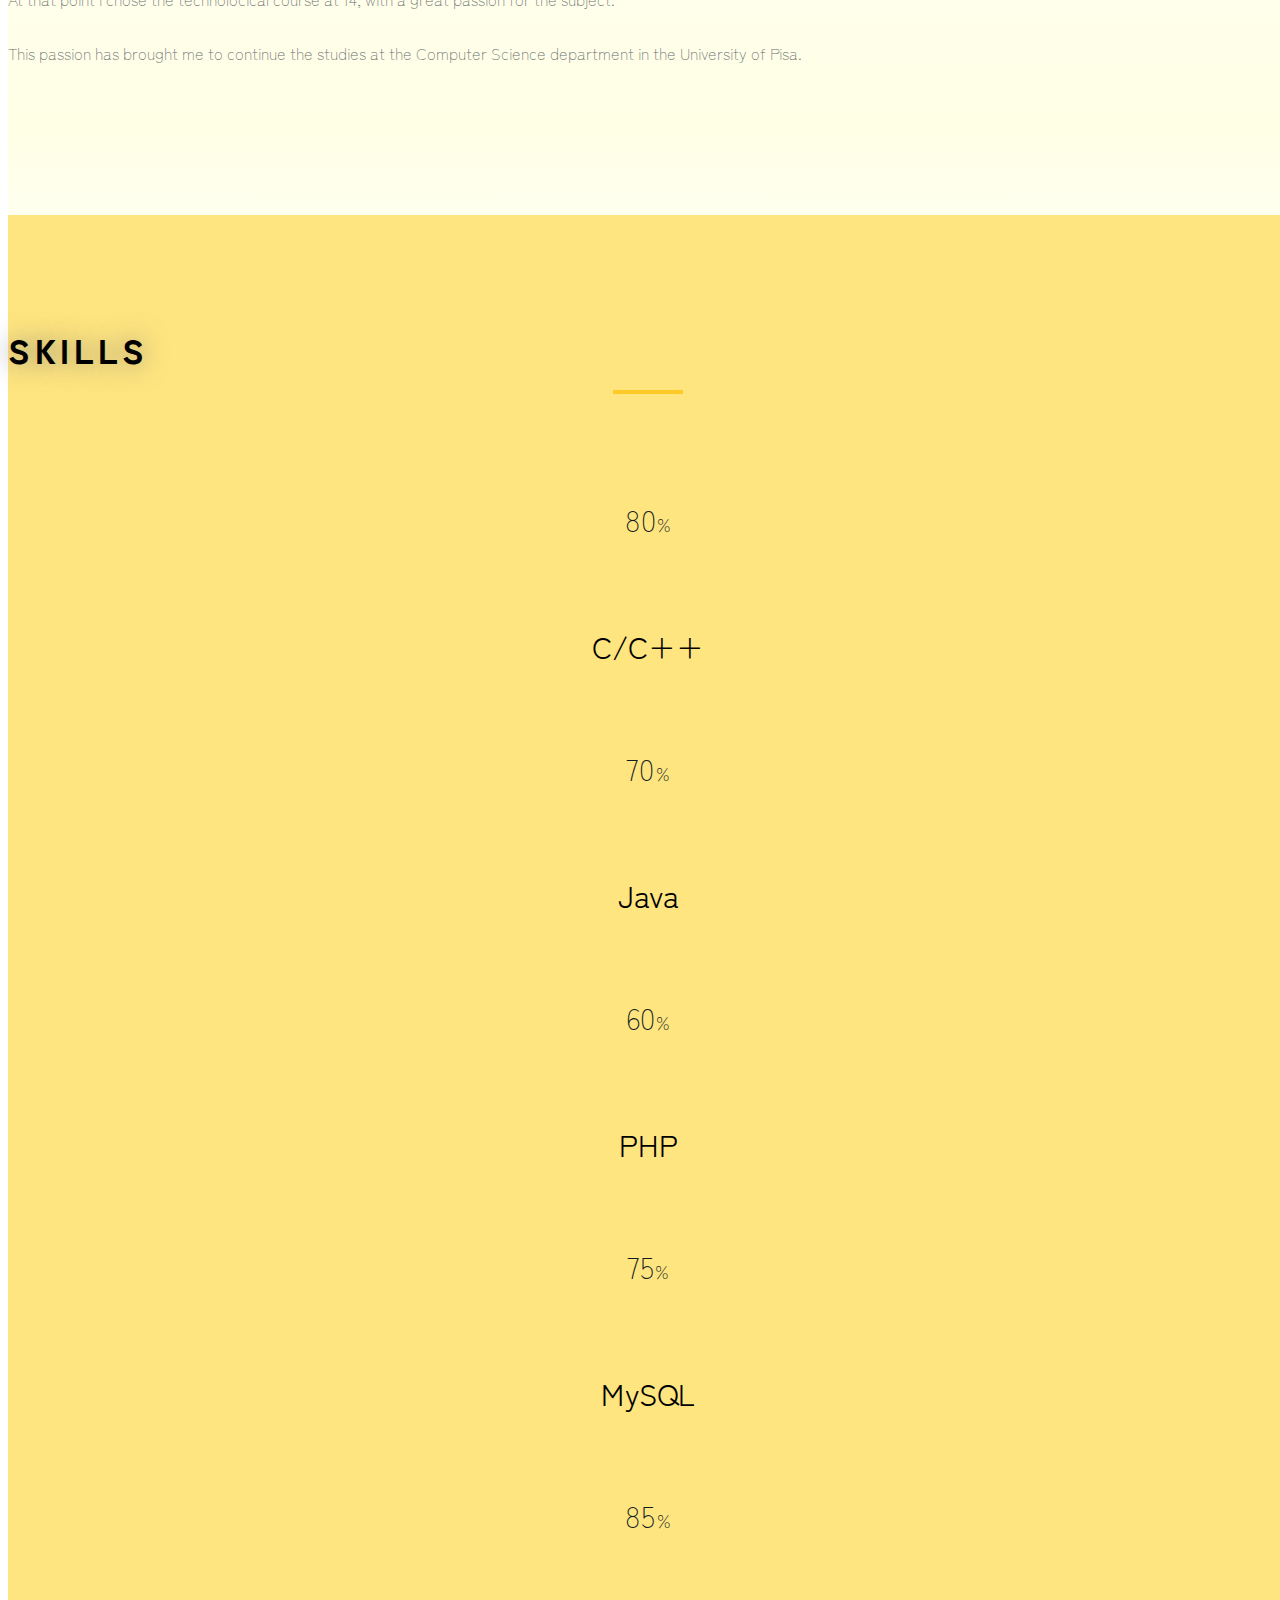
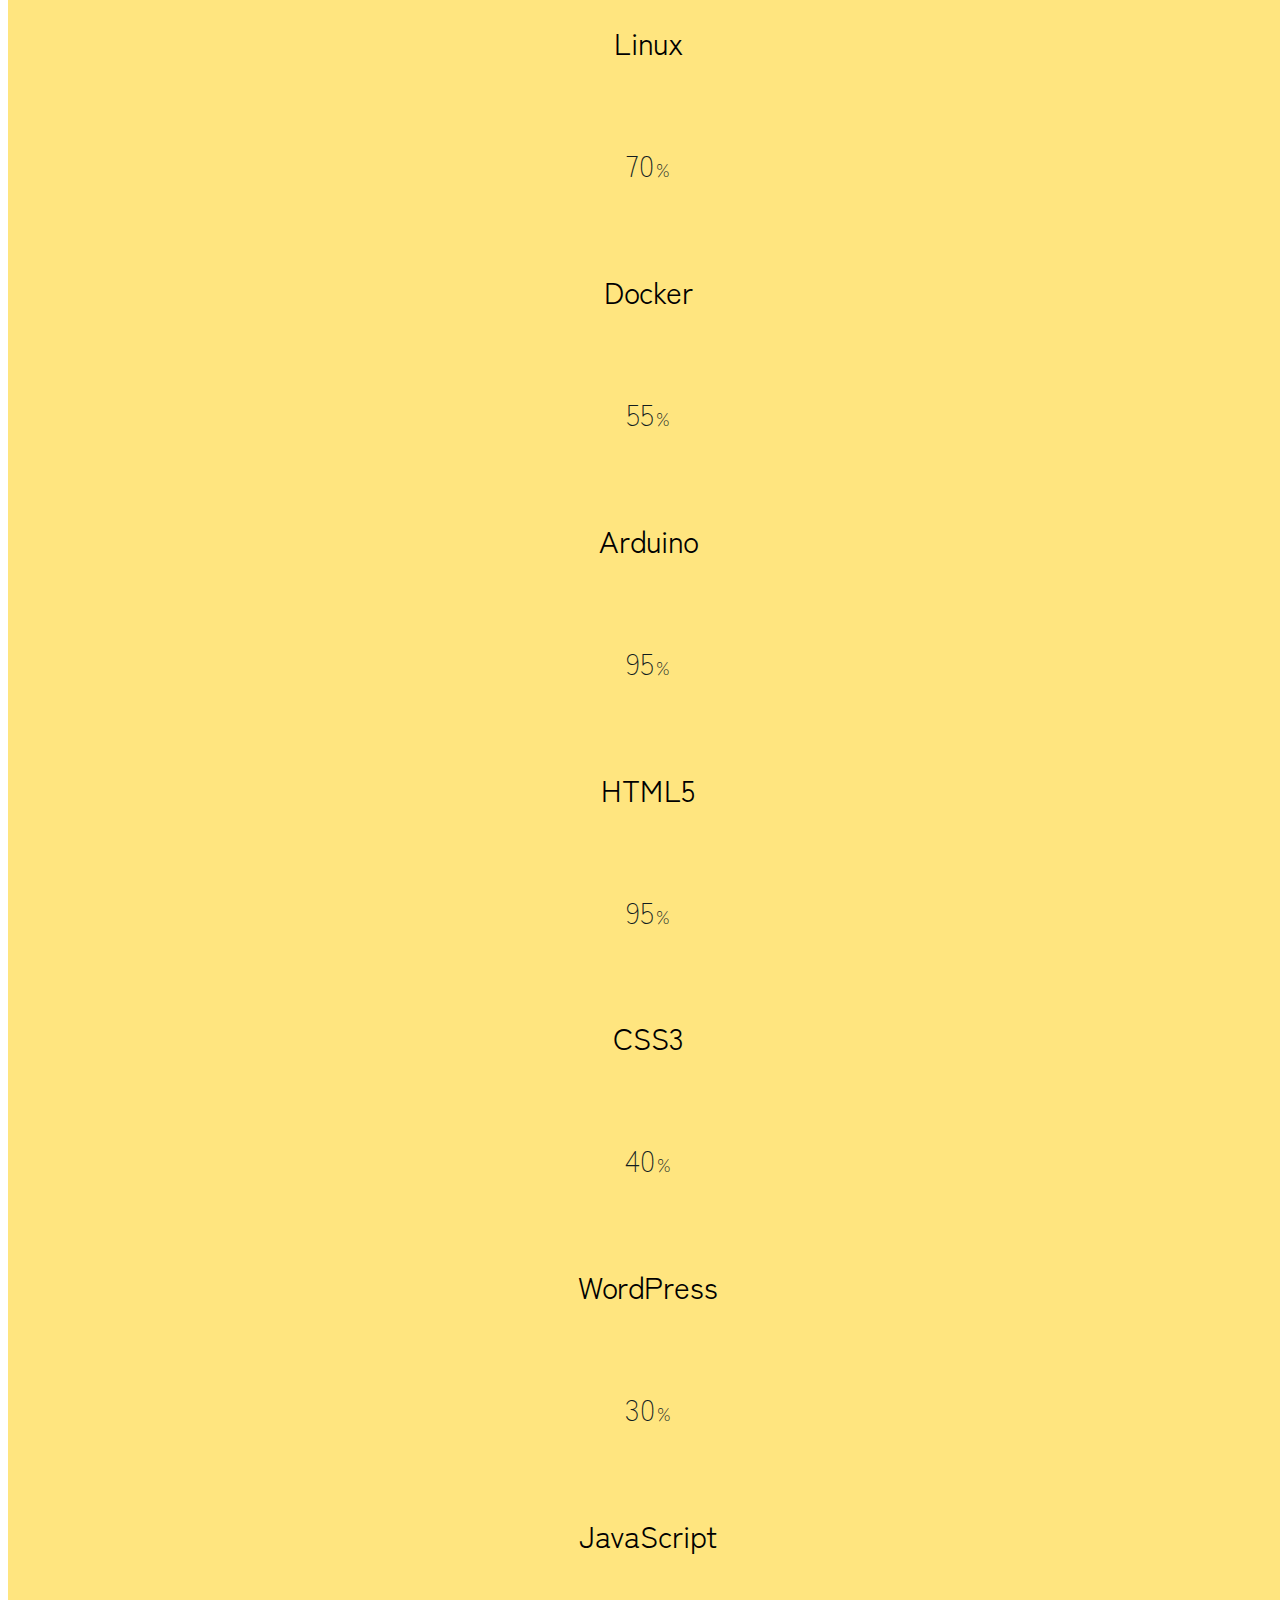
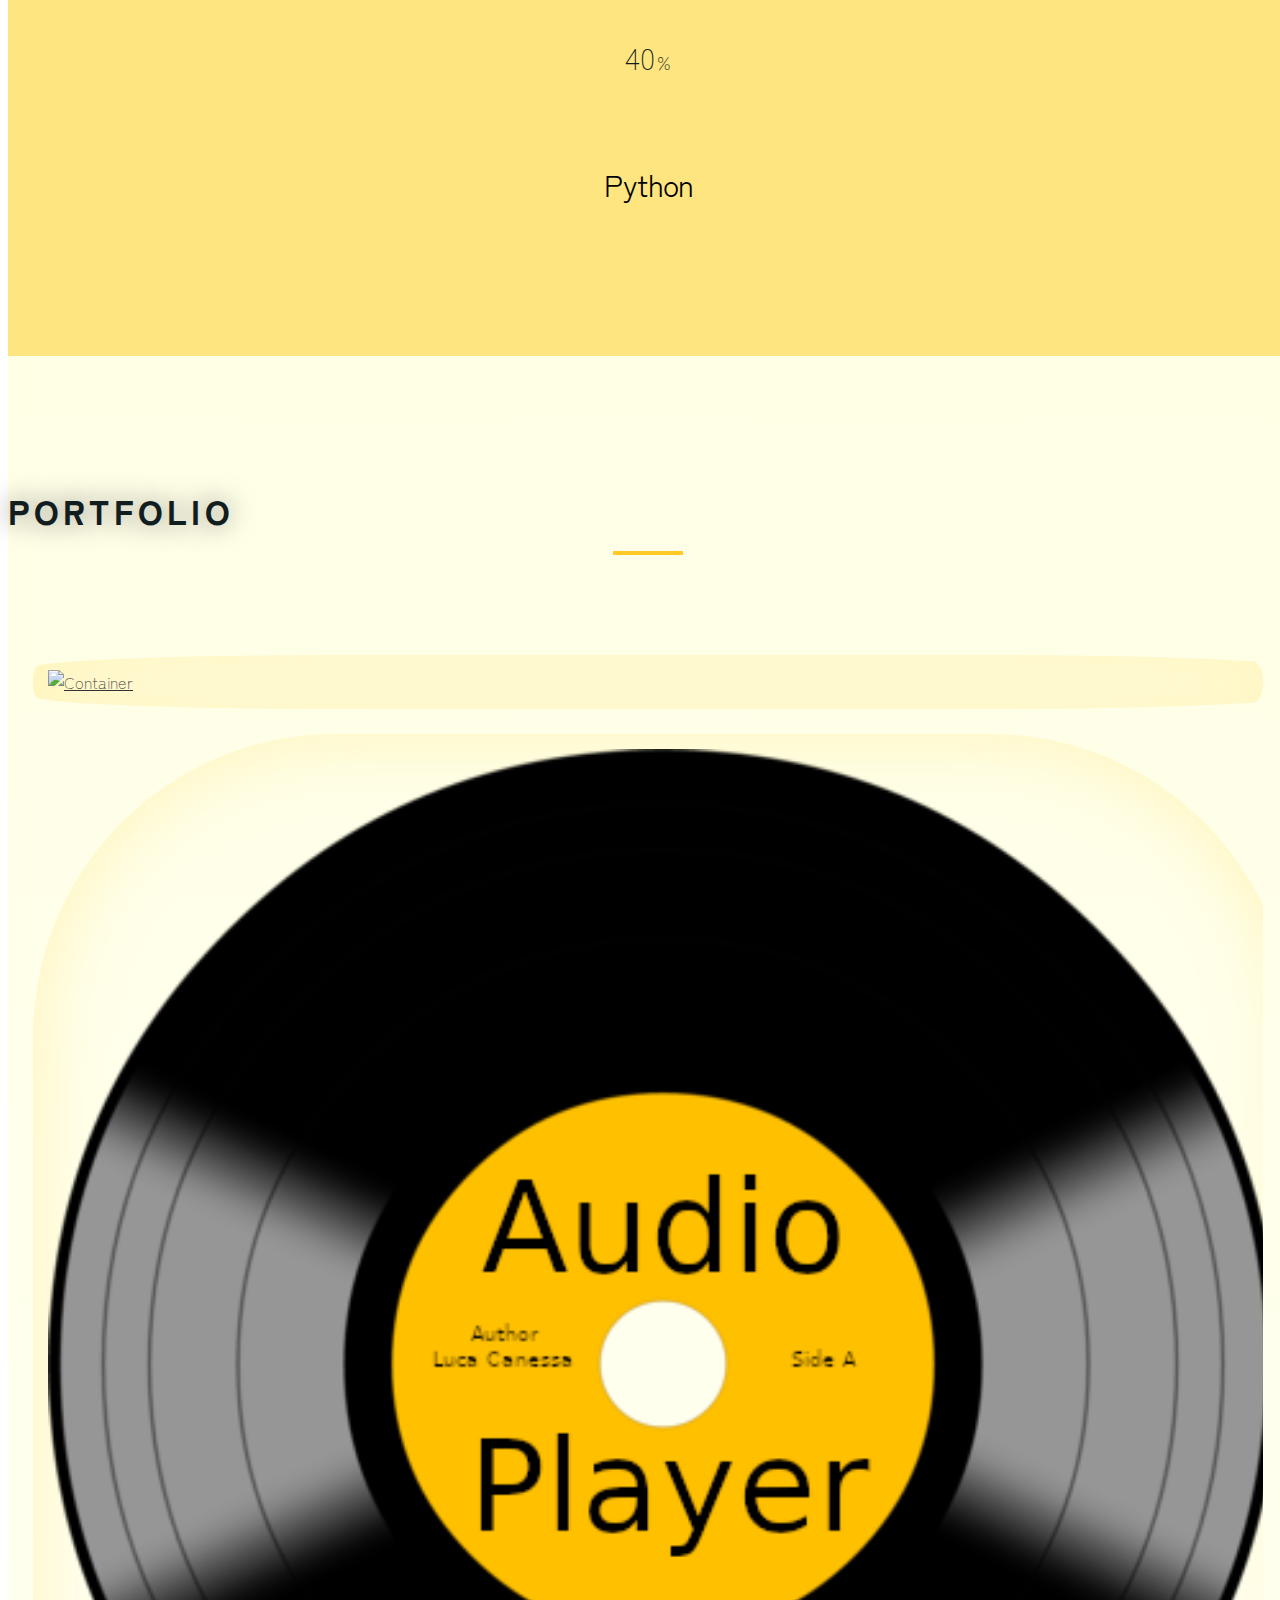
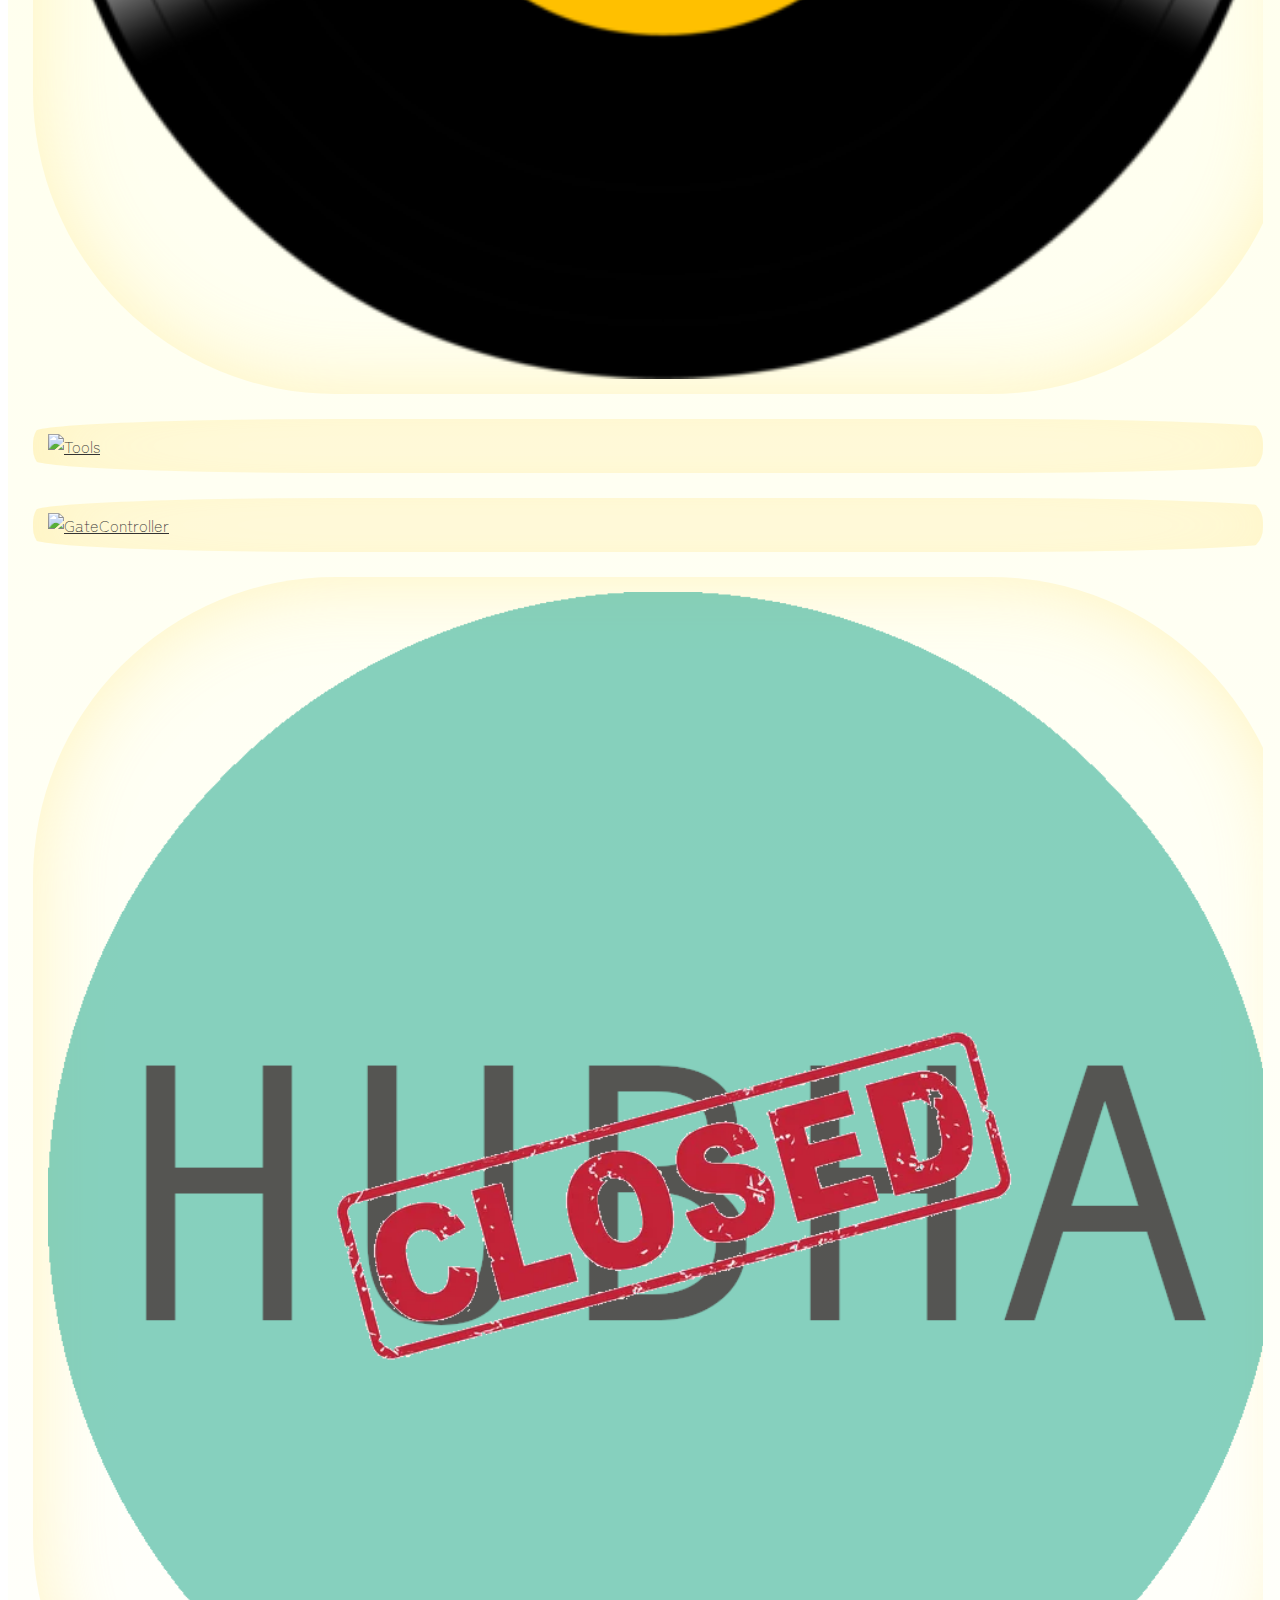
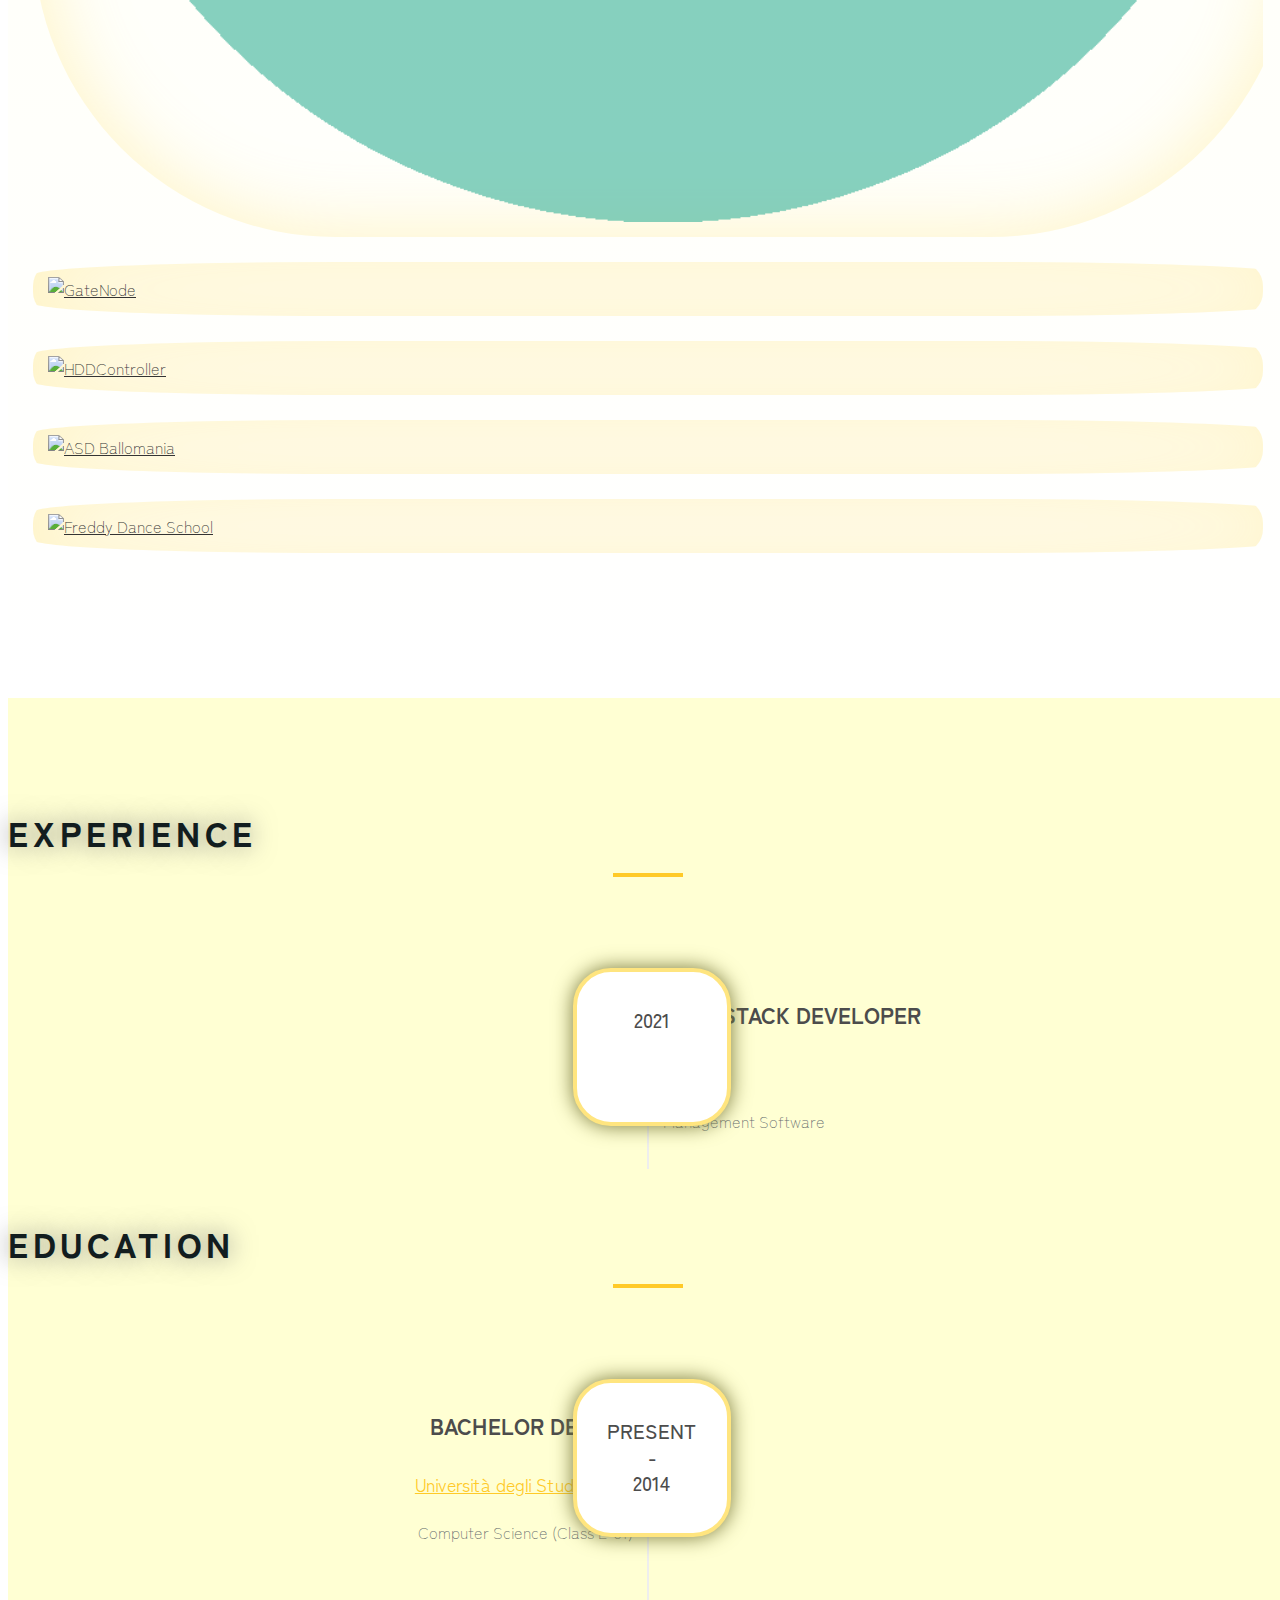
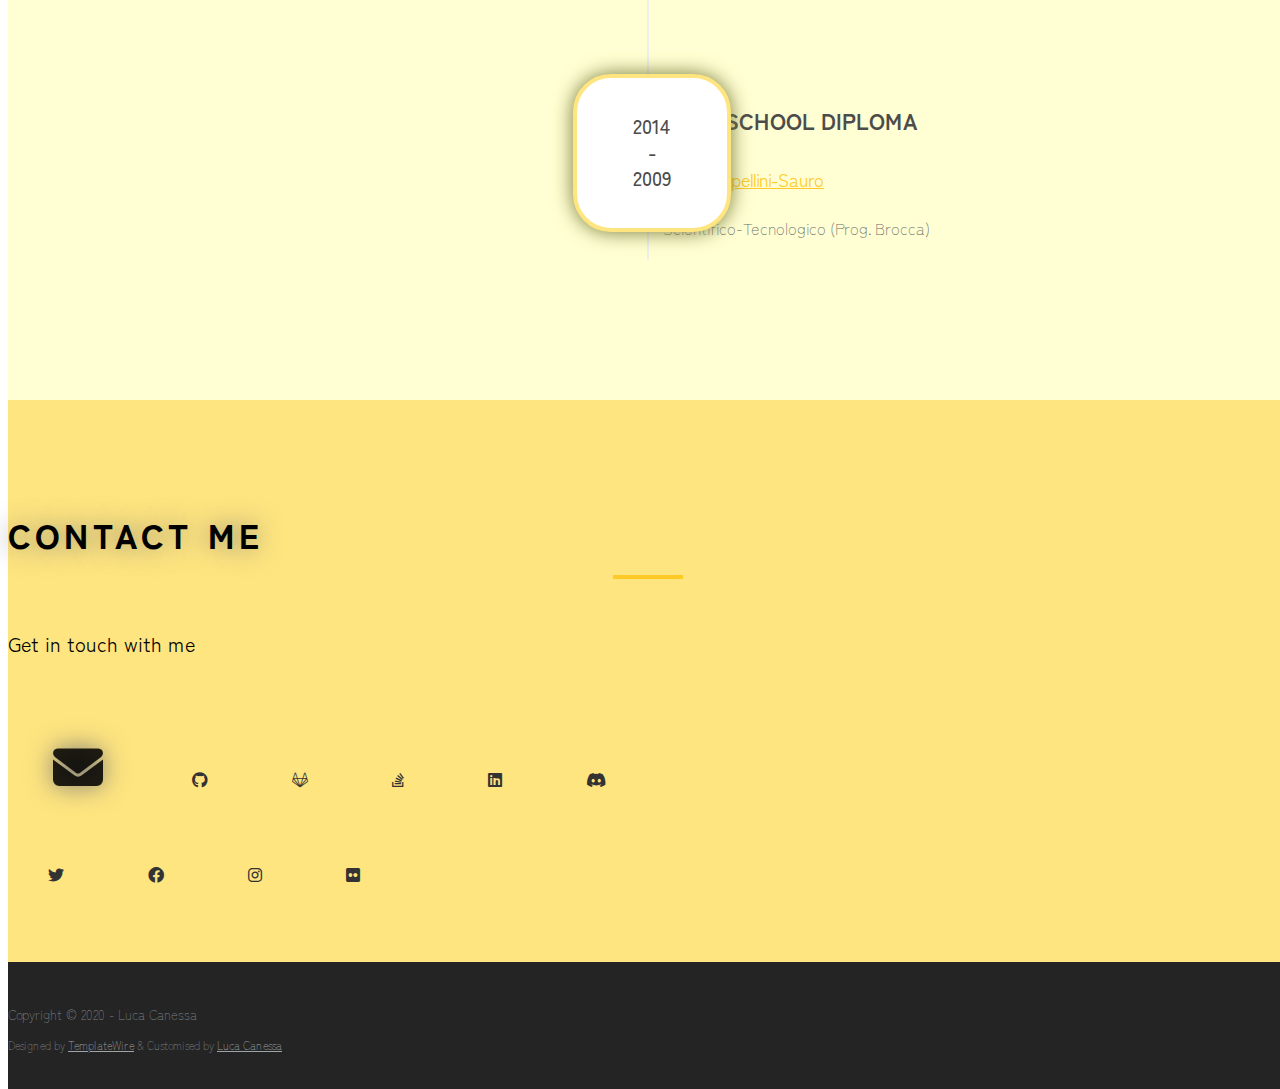
==== commit 62fc4646: "update" ====
--- a/index.html
+++ b/index.html
@@ -6,10 +6,11 @@
 <title>LC :: Luca Canessa</title>
 <meta name=description content="Who I Am :: Skills - Resume - Projects">
 <meta name=author content=LC>
+<link rel="shortcut icon" href=img/favicons/favicon_001_xhdpi.png type=image/png sizes="1000x1000">
+<link rel="shortcut icon" href=img/favicons/favicon_002_hdpi.png type=image/png sizes="512x512">
+<link rel="shortcut icon" href=img/favicons/favicon_003_ndpi.png type=image/png sizes="384x384">
+<link rel="shortcut icon" href=img/favicons/favicon_004_sdpi.png type=image/png sizes="256x256">
 <link rel="shortcut icon" href=img/MyLogo2.png type=image/x-icon>
-<link rel=apple-touch-icon href=img/MyLogo2.png>
-<link rel=apple-touch-icon sizes=72x72 href=img/MyLogo2.png>
-<link rel=apple-touch-icon sizes=114x114 href=img/MyLogo2.png>
 <link rel=stylesheet href=css/bootstrap.css>
 <link rel=stylesheet href=fonts/font-awesome/css/font-awesome.css>
 <link rel=stylesheet href=fonts/fontawesome-free-6.1.1-web/css/all.css>
@@ -146,45 +147,45 @@
 </div>
 <div class="col-sm-6 col-md-3 col-lg-3">
 <div class=portfolio-item>
-<div class=hover-bg> <a href=img/PortfolioImg/hubha.png title="<a href='https://github.com/luca-lc/HUBHA' target='_blank'><h3>HUBHA</h3></a>" rel=prettyPhoto>
+<div class=hover-bg> <a href=img/PortfolioImg/download.png title="<a href='https://github.com/luca-lc/audioPlayer' target='_blank'><h3>audioPlayer</h3></a>" rel=prettyPhoto>
+<div class=hover-text>
+<h4>audioPlayer</h4>
+<small>Software</small>
+</div>
+<img src=img/PortfolioImg/download.png class=img-responsive alt=audioPlayer> </a>
+</div>
+</div>
+</div>
+<div class="col-sm-6 col-md-3 col-lg-3">
+<div class=portfolio-item>
+<div class=hover-bg> <a href=https://repository-images.githubusercontent.com/321121315/0863f600-6b95-11eb-8744-3aa847f8a99f title="<a href='https://github.com/luca-lc/LinuxTools' target='_blank'><h3>LinuxTools</h3></a>" rel=prettyPhoto>
+<div class=hover-text>
+<h4>LinuxTools</h4>
+<small>OS</small>
+</div>
+<img src=https://repository-images.githubusercontent.com/321121315/0863f600-6b95-11eb-8744-3aa847f8a99f class=img-responsive alt=Tools> </a>
+</div>
+</div>
+</div>
+<div class="col-sm-6 col-md-3 col-lg-3">
+<div class=portfolio-item>
+<div class=hover-bg> <a href=img/PortfolioImg/gatecontrollerapp.png title="<h3>GateController</h3><p>Multi-thread app developed to communicate with a controller through the network. It can be adapted to work in LAN or WAN network</p>" rel=prettyPhoto>
+<div class=hover-text>
+<h4>GateController</h4>
+<small>App</small>
+</div>
+<img src=img/PortfolioImg/gatecontrollerapp.png class=img-responsive alt=GateController> </a>
+</div>
+</div>
+</div>
+<div class="col-sm-6 col-md-3 col-lg-3">
+<div class=portfolio-item>
+<div class=hover-bg> <a href=img/PortfolioImg/hubha.png title="<h3>HUBHA</h3>" rel=prettyPhoto>
 <div class=hover-text>
 <h4>HUBHA</h4>
 <small>IoT</small>
 </div>
 <img src=img/PortfolioImg/hubha.png class=img-responsive alt=HubHA> </a>
-</div>
-</div>
-</div>
-<div class="col-sm-6 col-md-3 col-lg-3">
-<div class=portfolio-item>
-<div class=hover-bg> <a href=img/PortfolioImg/download.png title="<a href='https://github.com/luca-lc/audioPlayer' target='_blank'><h3>audioPlayer</h3></a>" rel=prettyPhoto>
-<div class=hover-text>
-<h4>audioPlayer</h4>
-<small>Software</small>
-</div>
-<img src=img/PortfolioImg/download.png class=img-responsive alt=audioPlayer> </a>
-</div>
-</div>
-</div>
-<div class="col-sm-6 col-md-3 col-lg-3">
-<div class=portfolio-item>
-<div class=hover-bg> <a href=https://repository-images.githubusercontent.com/321121315/0863f600-6b95-11eb-8744-3aa847f8a99f title="<a href='https://github.com/luca-lc/LinuxTools' target='_blank'><h3>LinuxTools</h3></a>" rel=prettyPhoto>
-<div class=hover-text>
-<h4>LinuxTools</h4>
-<small>OS</small>
-</div>
-<img src=https://repository-images.githubusercontent.com/321121315/0863f600-6b95-11eb-8744-3aa847f8a99f class=img-responsive alt=Tools> </a>
-</div>
-</div>
-</div>
-<div class="col-sm-6 col-md-3 col-lg-3">
-<div class=portfolio-item>
-<div class=hover-bg> <a href=img/PortfolioImg/gatecontrollerapp.png title="<h3>GateController</h3><p>Multi-thread app developed to communicate with a controller through the network. It can be adapted to work in LAN or WAN network</p>" rel=prettyPhoto>
-<div class=hover-text>
-<h4>GateController</h4>
-<small>App</small>
-</div>
-<img src=img/PortfolioImg/gatecontrollerapp.png class=img-responsive alt=GateController> </a>
 </div>
 </div>
 </div>
@@ -320,16 +321,17 @@
 <div class=social>
 <ul>
 <li><a href=mailto:lccanessa@gmail.com target=_blank><i class="fa fa-envelope"></i></a></li>
-<li><a href=https://github.com/luca-lc/ target=_blank><i class="fa-brands fa-github"></i></a></li>
-<li><a href=https://gitlab.com/luca-lc/ target=_blank><i class="fa-brands fa-gitlab"></i></a></li>
+<li><a href=https://github.com/luca-c-xcv target=_blank><i class="fa-brands fa-github"></i></a></li>
+<li><a href=https://gitlab.com/luca-c-xcv target=_blank><i class="fa-brands fa-gitlab"></i></a></li>
 <li><a href=https://stackoverflow.com/users/12148732/luca-lc target=_blank><i class="fa-brands fa-stack-overflow"></i></a></li>
-<li><a href=https://www.linkedin.com/in/luca-lc/ target=_blank><i class="fa-brands fa-linkedin"></i></a></li>
-<li><a href=skype://live:.cid.f2117098db770ec3 target=_blank><i class="fa-brands fa-skype"></i></a></li>
+<li><a href=https://www.linkedin.com/in/luca-c-xcv target=_blank><i class="fa-brands fa-linkedin"></i></a></li>
+<li><a href=https://discordapp.com/users/luca.c_xcv#0203 target=_blank><i class="fa-brands fa-discord"></i></a></li>
+<!-- <li><a href=skype://live:.cid.f2117098db770ec3 target=_blank><i class="fa-brands fa-skype"></i></a></li> -->
 </ul>
 <ul>
-<li><a href=https://twitter.com/lucalc_xcv/ target=_blank><i class="fa-brands fa-twitter"></i></a></li>
-<li><a href=https://www.facebook.com/iamluca21/ target=_blank><i class="fa-brands fa-facebook"></i></a></li>
-<li><a href=https://www.instagram.com/lucalc_xcv/ target=_blank><i class="fa-brands fa-instagram"></i></a></li>
+<li><a href=https://www.twitter.com/luca_c_xcv target=_blank><i class="fa-brands fa-twitter"></i></a></li>
+<li><a href=https://www.facebook.com/luca.c.xcv/ target=_blank><i class="fa-brands fa-facebook"></i></a></li>
+<li><a href=https://www.instagram.com/luca.c_xcv/ target=_blank><i class="fa-brands fa-instagram"></i></a></li>
 <li><a href=https://www.flickr.com/photos/photo-lc target=_blank><i class="fa-brands fa-flickr"></i></a></li>
 </ul>
 </div>
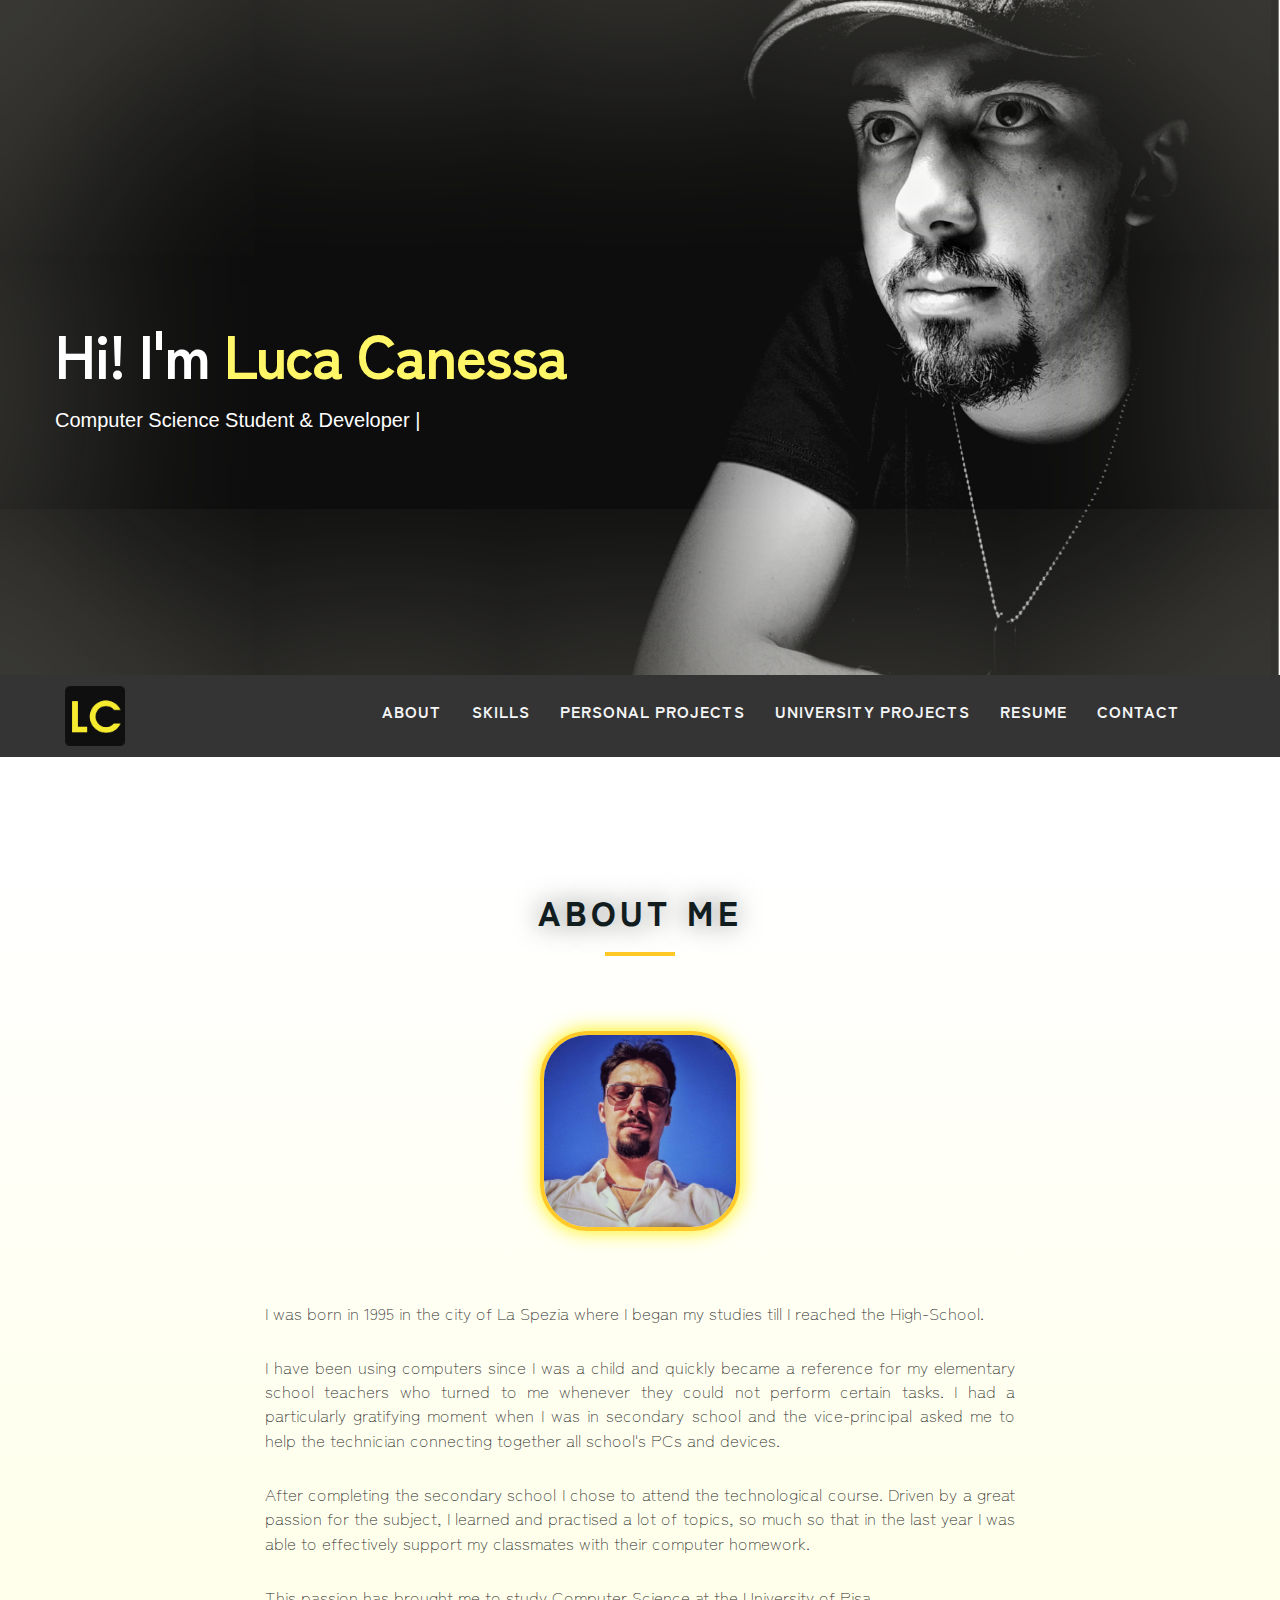
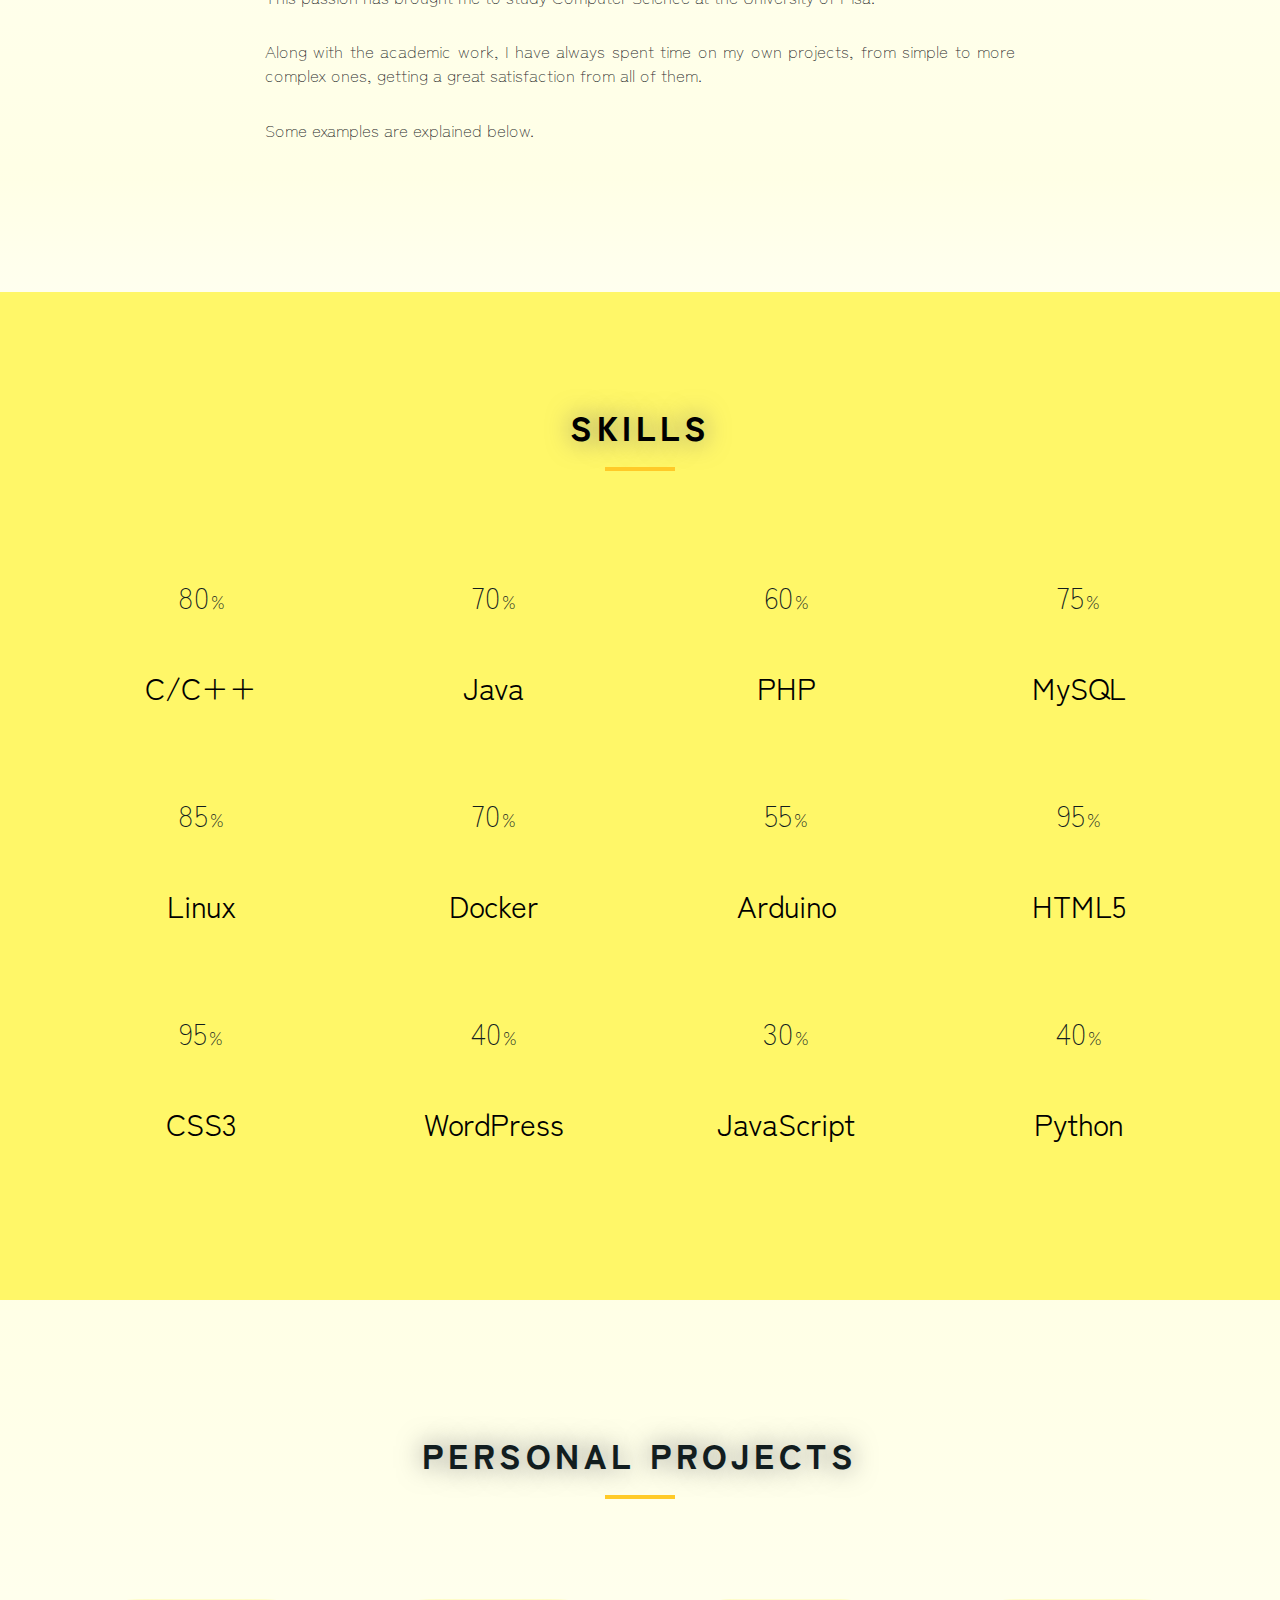
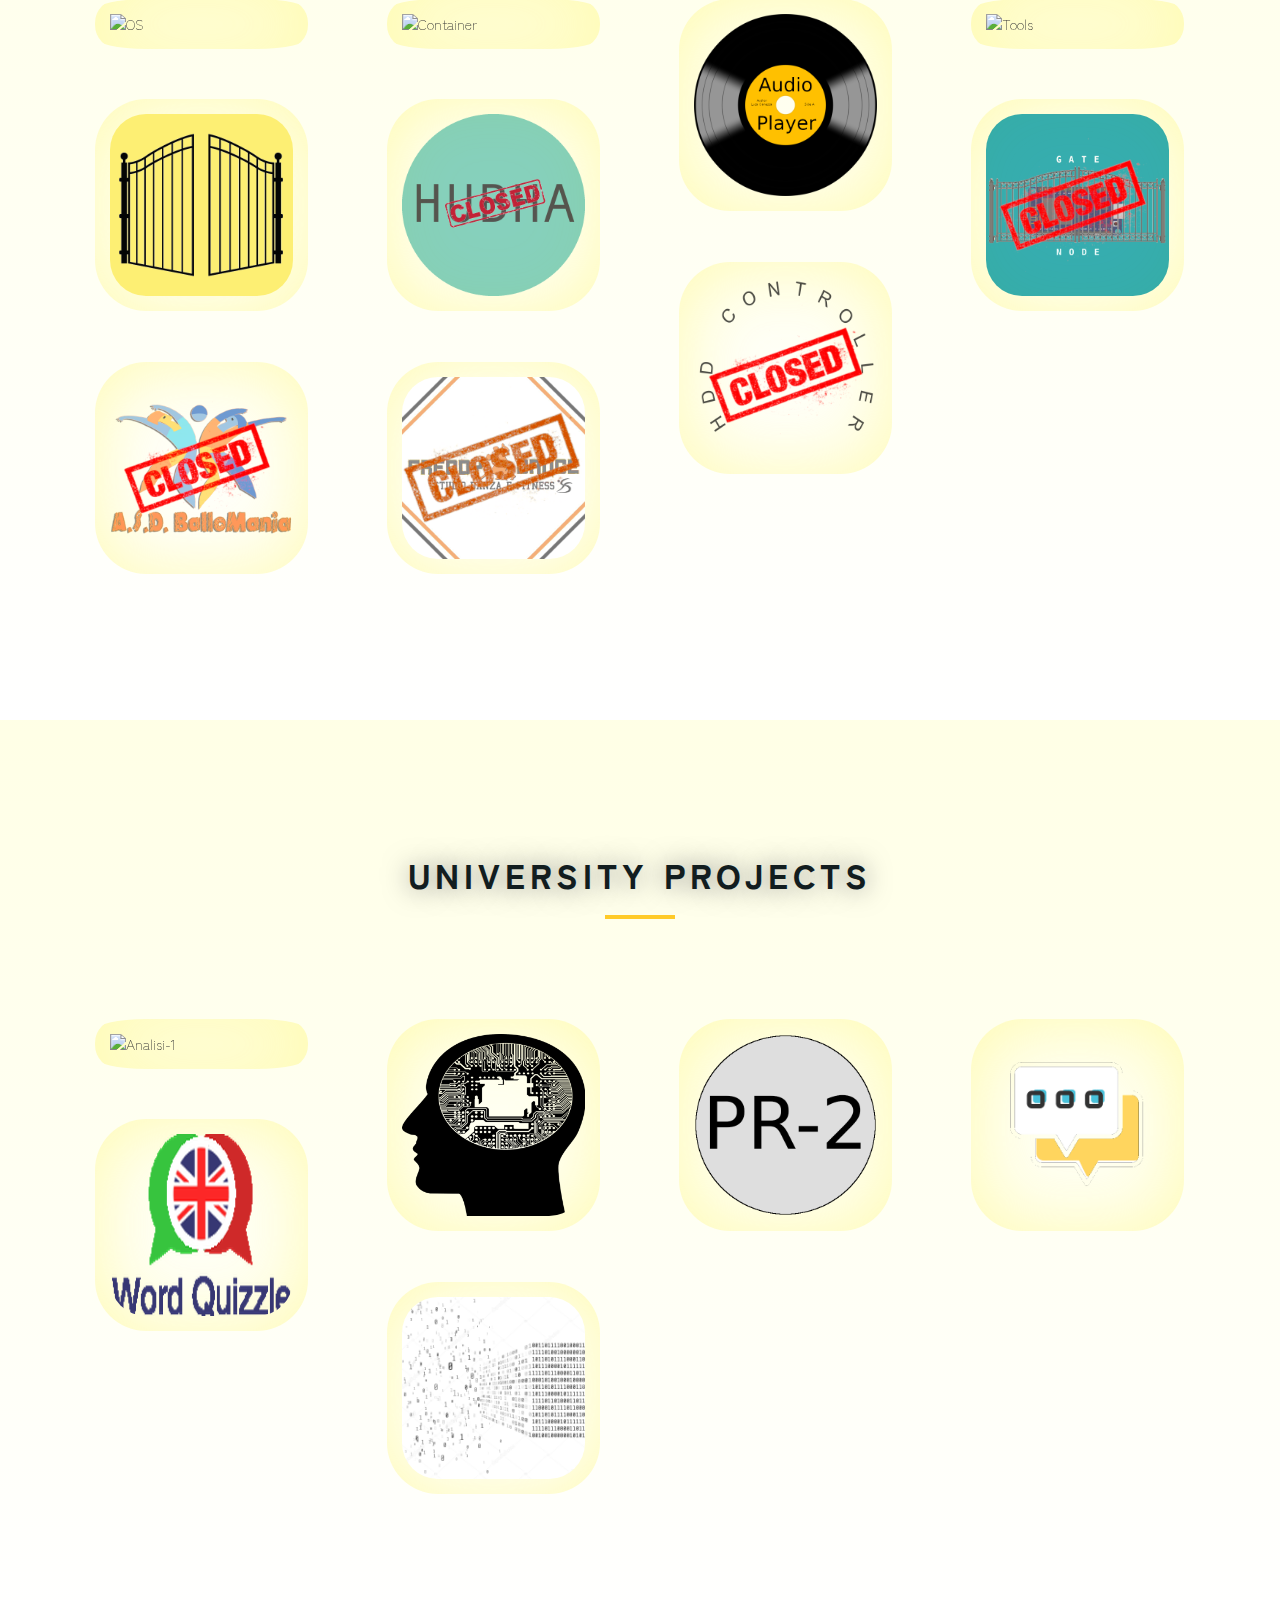
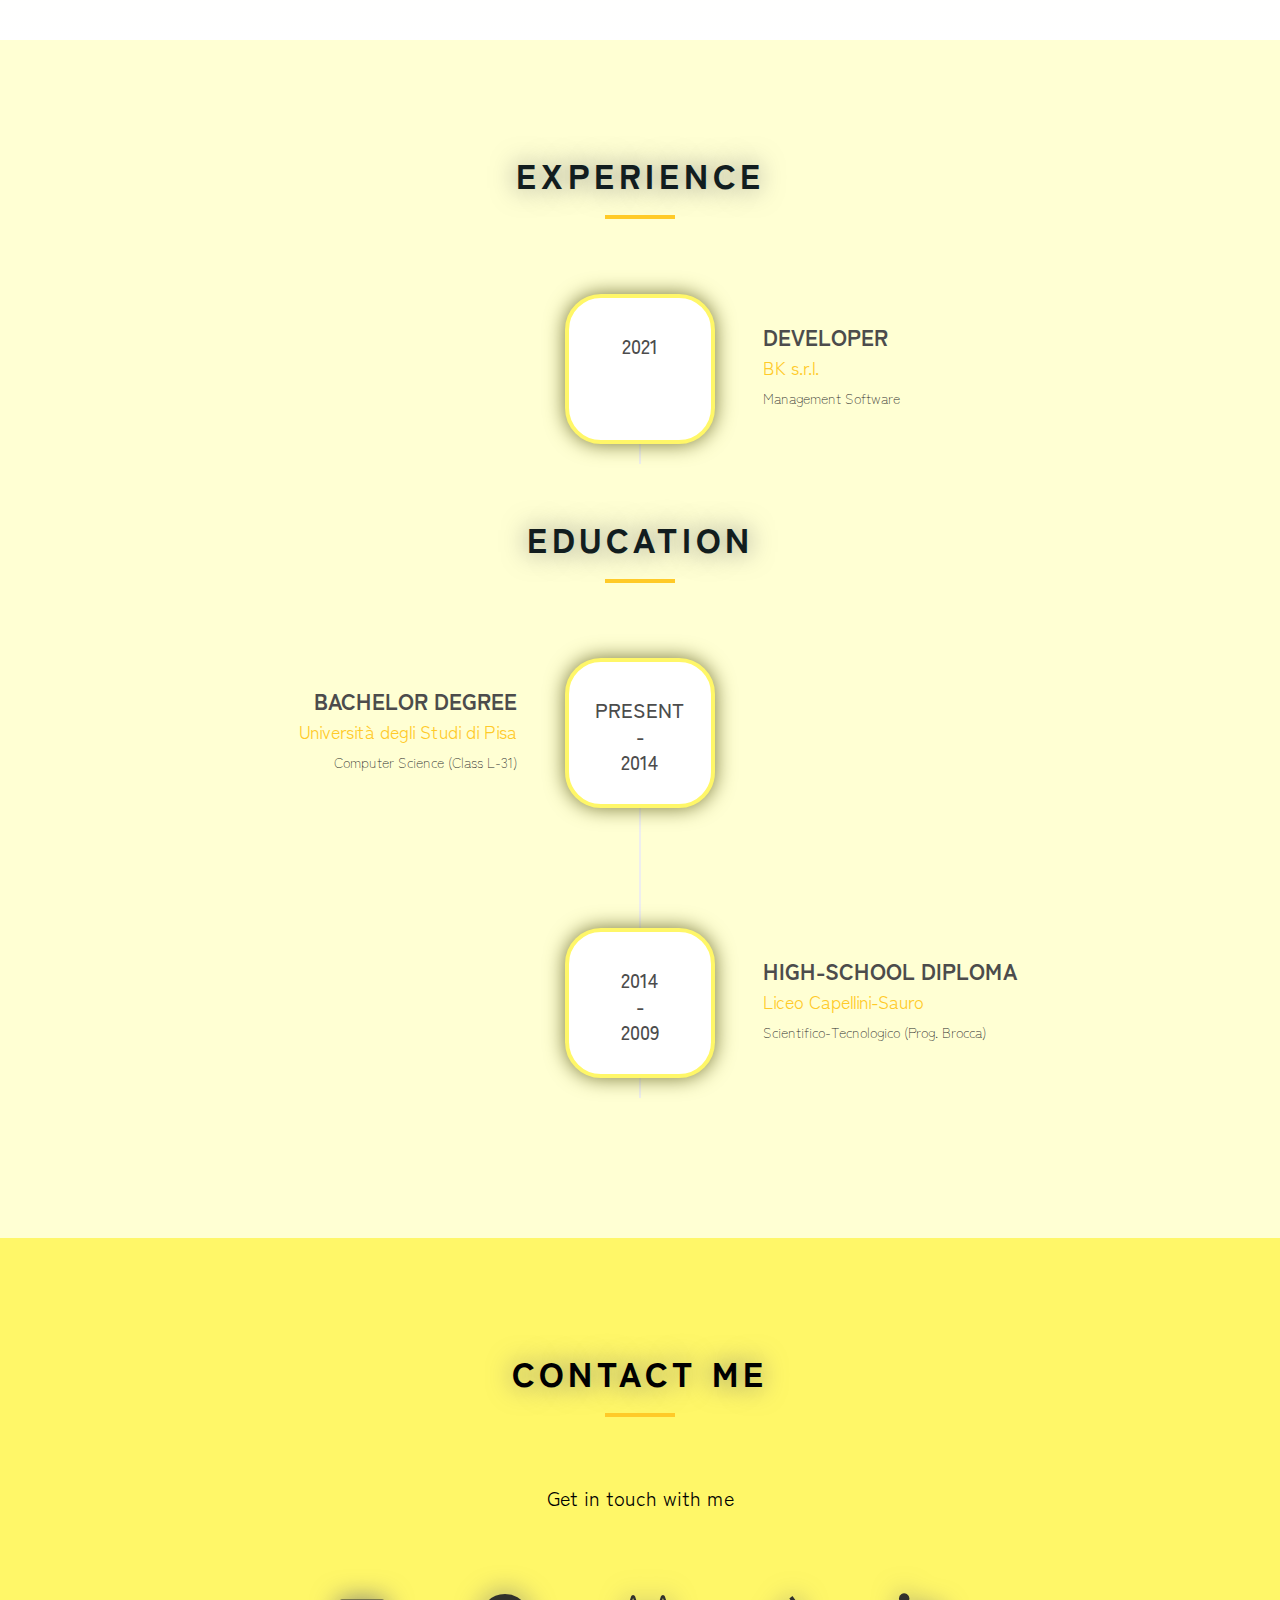
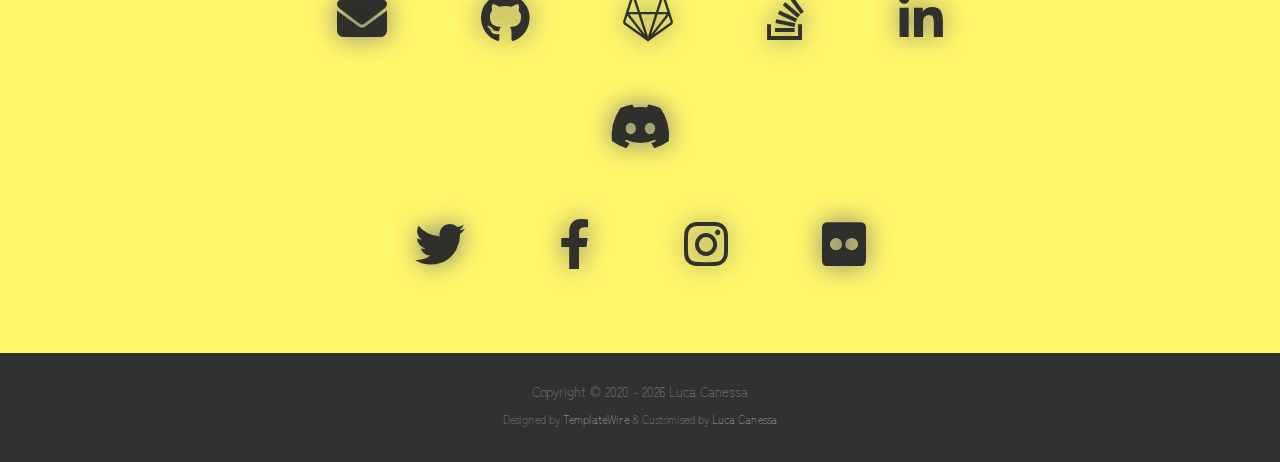
==== commit d6d24f5b: "update site" ====
--- a/index.html
+++ b/index.html
@@ -6,11 +6,10 @@
 <title>LC :: Luca Canessa</title>
 <meta name=description content="Who I Am :: Skills - Resume - Projects">
 <meta name=author content=LC>
-<link rel="shortcut icon" href=img/favicons/favicon_001_xhdpi.png type=image/png sizes="1000x1000">
-<link rel="shortcut icon" href=img/favicons/favicon_002_hdpi.png type=image/png sizes="512x512">
-<link rel="shortcut icon" href=img/favicons/favicon_003_ndpi.png type=image/png sizes="384x384">
-<link rel="shortcut icon" href=img/favicons/favicon_004_sdpi.png type=image/png sizes="256x256">
 <link rel="shortcut icon" href=img/MyLogo2.png type=image/x-icon>
+<link rel=apple-touch-icon href=img/MyLogo2.png>
+<link rel=apple-touch-icon sizes=72x72 href=img/MyLogo2.png>
+<link rel=apple-touch-icon sizes=114x114 href=img/MyLogo2.png>
 <link rel=stylesheet href=css/bootstrap.css>
 <link rel=stylesheet href=fonts/font-awesome/css/font-awesome.css>
 <link rel=stylesheet href=fonts/fontawesome-free-6.1.1-web/css/all.css>
@@ -53,7 +52,8 @@
 <li class=hidden> <a href=#page-top></a> </li>
 <li> <a class=page-scroll href=#about>About</a> </li>
 <li> <a class=page-scroll href=#skills>Skills</a> </li>
-<li> <a class=page-scroll href=#portfolio>Portfolio</a> </li>
+<li> <a class=page-scroll href=#my-projects>Personal Projects</a> </li>
+<li> <a class=page-scroll href=#uni-projects>University Projects</a> </li>
 <li> <a class=page-scroll href=#resume>Resume</a> </li>
 <li> <a class=page-scroll href=#contact>Contact</a> </li>
 </ul>
@@ -72,9 +72,7 @@
 </div>
 <div class="col-md-8 col-md-offset-2">
 <div class=about-text>
-<p>I was born in 1995 in the city of La Spezia where I began my studies till I reached the High-School.</p>
-<p>At that point I chose the technolocical course at 14, with a great passion for the subject.</p>
-<p>This passion has brought me to continue the studies at the Computer Science department in the University of Pisa.</p>
+<p>I was born in 1995 in the city of La Spezia where I began my studies till I reached the High-School.</p><p>I have been using computers since I was a child and quickly became a reference for my elementary school teachers who turned to me whenever they could not perform certain tasks. I had a particularly gratifying moment when I was in secondary school and the vice-principal asked me to help the technician connecting together all school's PCs and devices.</p><p>After completing the secondary school I chose to attend the technological course. Driven by a great passion for the subject, I learned and practised a lot of topics, so much so that in the last year I was able to effectively support my classmates with their computer homework.</p><p>This passion has brought me to study Computer Science at the University of Pisa.</p><p>Along with the academic work, I have always spent time on my own projects, from simple to more complex ones, getting a great satisfaction from all of them.</p><p>Some examples are explained below.</p>
 </div>
 </div>
 </div>
@@ -126,28 +124,39 @@
 </div>
 </div>
 </div>
-<div id=portfolio>
+<div id=my-projects>
 <div class=container>
 <div class="section-title text-center center">
-<h2>Portfolio</h2>
+<h2>Personal Projects</h2>
 <hr>
 </div>
 <div class=row>
 <div class=portfolio-items>
 <div class="col-sm-6 col-md-3 col-lg-3">
-<div class=portfolio-item>
-<div class=hover-bg> <a href=https://raw.githubusercontent.com/luca-lc/HomeHub/master/assets/img/HomeHub.png title="<a href='https://github.com/luca-lc/HomeHub' target='_blank'><h3>HomeHub</h3></a>" rel=prettyPhoto>
+<div class="portfolio-item">
+<div class="hover-bg"> <a href="https://repository-images.githubusercontent.com/535047580/55463da6-c872-40f1-9b25-4ae6ced6a95e" title="<a href='https://github.com/luca-c-xcv/i3u' target='_blank'><h3>i3u</h3></a>" rel="prettyPhoto">
+<div class="hover-text">
+<h4>i3u</h4>
+<small>OS</small> 
+</div>
+<img src="https://repository-images.githubusercontent.com/535047580/55463da6-c872-40f1-9b25-4ae6ced6a95e" class="img-responsive" alt="OS"> </a> 
+</div>
+</div>
+</div>
+<div class="col-sm-6 col-md-3 col-lg-3">
+<div class=portfolio-item>
+<div class=hover-bg> <a href=https://raw.githubusercontent.com/luca-c-xcv/HomeHub/master/assets/img/HomeHub.png title="<a href='https://github.com/luca-c-xcv/HomeHub' target='_blank'><h3>HomeHub</h3></a>" rel=prettyPhoto>
 <div class=hover-text>
 <h4>HomeHub</h4>
 <small>OS</small>
 </div>
-<img src=https://raw.githubusercontent.com/luca-lc/HomeHub/master/assets/img/HomeHub.png class=img-responsive alt=Container> </a>
-</div>
-</div>
-</div>
-<div class="col-sm-6 col-md-3 col-lg-3">
-<div class=portfolio-item>
-<div class=hover-bg> <a href=img/PortfolioImg/download.png title="<a href='https://github.com/luca-lc/audioPlayer' target='_blank'><h3>audioPlayer</h3></a>" rel=prettyPhoto>
+<img src=https://raw.githubusercontent.com/luca-c-xcv/HomeHub/master/assets/img/HomeHub.png class=img-responsive alt=Container> </a>
+</div>
+</div>
+</div>
+<div class="col-sm-6 col-md-3 col-lg-3">
+<div class=portfolio-item>
+<div class=hover-bg> <a href=img/PortfolioImg/download.png title="<a href='https://github.com/luca-c-xcv/audioPlayer' target='_blank'><h3>audioPlayer</h3></a>" rel=prettyPhoto>
 <div class=hover-text>
 <h4>audioPlayer</h4>
 <small>Software</small>
@@ -158,7 +167,7 @@
 </div>
 <div class="col-sm-6 col-md-3 col-lg-3">
 <div class=portfolio-item>
-<div class=hover-bg> <a href=https://repository-images.githubusercontent.com/321121315/0863f600-6b95-11eb-8744-3aa847f8a99f title="<a href='https://github.com/luca-lc/LinuxTools' target='_blank'><h3>LinuxTools</h3></a>" rel=prettyPhoto>
+<div class=hover-bg> <a href=https://repository-images.githubusercontent.com/321121315/0863f600-6b95-11eb-8744-3aa847f8a99f title="<a href='https://github.com/luca-c-xcv/LinuxTools' target='_blank'><h3>LinuxTools</h3></a>" rel=prettyPhoto>
 <div class=hover-text>
 <h4>LinuxTools</h4>
 <small>OS</small>
@@ -230,6 +239,84 @@
 <small>WEB</small>
 </div>
 <img src=img/PortfolioImg/fdlogo.png class=img-responsive alt="Freddy Dance School"> </a>
+</div>
+</div>
+</div>
+</div>
+</div>
+</div>
+</div>
+<div id=uni-projects>
+<div class=container>
+<div class="section-title text-center center">
+<h2>University Projects</h2>
+<hr>
+</div>
+<div class=row>
+<div class=portfolio-items>
+<div class="col-sm-6 col-md-3 col-lg-3">
+<div class=portfolio-item>
+<div class=hover-bg> <a href='https://gitlab.com/university-pi/Dispensa-di-Analisi-Matematica-1/-/raw/master/src/Images/intro.png' title="<a href='https://gitlab.com/university-pi/Dispensa-di-Analisi-Matematica-1' target='_blank'><h3>Dispensa di Analisi Matematica 1</h3></a>" rel=prettyPhoto>
+<div class=hover-text>
+<h4>Dispensa di Analisi Matematica 1</h4>
+<small>Booklet</small>
+</div>
+<img src='https://gitlab.com/university-pi/Dispensa-di-Analisi-Matematica-1/-/raw/master/src/Images/intro.png' class=img-responsive alt=Analisi-1> </a>
+</div>
+</div>
+</div>
+<div class="col-sm-6 col-md-3 col-lg-3">
+<div class=portfolio-item>
+<div class=hover-bg> <a href=img/PortfolioImg/iia.png title="<a href='https://gitlab.com/university-pi/Introduzione-Intelligenza-Artificiale' target='_blank'><h3>Introduzione all'Intelligenza Artificiale</h3></a>" rel=prettyPhoto>
+<div class=hover-text>
+<h4>Manabile Introduzione all'Intelligenza Artificiale</h4>
+<small>Booklet</small>
+</div>
+<img src=img/PortfolioImg/iia.png class=img-responsive alt=IIA> </a>
+</div>
+</div>
+</div>
+<div class="col-sm-6 col-md-3 col-lg-3">
+<div class=portfolio-item>
+<div class=hover-bg> <a href=img/PortfolioImg/PR2.png title="<a href='https://gitlab.com/university-pi/Programmazione2' target='_blank'><h3>Programmazione 2 Projects</h3></a>" rel=prettyPhoto>
+<div class=hover-text>
+<h4>Programmazione 2 Projects</h4>
+<small>Software</small>
+</div>
+<img src=img/PortfolioImg/PR2.png class=img-responsive alt=PR-2> </a>
+</div>
+</div>
+</div>
+<div class="col-sm-6 col-md-3 col-lg-3">
+<div class=portfolio-item>
+<div class=hover-bg> <a href=img/PortfolioImg/chat.png title="<a href='https://gitlab.com/university-pi/ChatterBox' target='_blank'><h3>ChatterBox</h3></a>" rel=prettyPhoto>
+<div class=hover-text>
+<h4>ChatterBox</h4>
+<small>Software</small>
+</div>
+<img src=img/PortfolioImg/chat.png class=img-responsive alt=ChatterBox> </a>
+</div>
+</div>
+</div>
+<div class="col-sm-6 col-md-3 col-lg-3">
+<div class=portfolio-item>
+<div class=hover-bg> <a href=img/PortfolioImg/wq.png title="<a href='https://gitlab.com/university-pi/WQGame' target='_blank'><h3>WQGame</h3></a>" rel=prettyPhoto>
+<div class=hover-text>
+<h4>WQGame</h4>
+<small>Software</small>
+</div>
+<img src=img/PortfolioImg/wq.png class=img-responsive alt=WQGame> </a>
+</div>
+</div>
+</div>
+<div class="col-sm-6 col-md-3 col-lg-3">
+<div class=portfolio-item>
+<div class=hover-bg> <a href=img/PortfolioImg/calcolo.jpeg title="<a href='https://gitlab.com/university-pi/calcolo-numerico' target='_blank'><h3>Calcolo Numerico</h3></a>" rel=prettyPhoto>
+<div class=hover-text>
+<h4>Calcolo Numerico</h4>
+<small>Booklet</small>
+</div>
+<img src=img/PortfolioImg/calcolo.jpeg class=img-responsive alt="Calcolo Numerico"> </a>
 </div>
 </div>
 </div>
@@ -252,7 +339,7 @@
 </div>
 <div class=timeline-panel>
 <div class=timeline-heading>
-<h4>Full Stack Developer</h4>
+<h4>Developer</h4>
 <h4 class=subheading><a href=http://b-k.it/sito/index.php target=_blank>BK s.r.l.</a></h4>
 <p>Management Software</p>
 </div>
@@ -324,13 +411,12 @@
 <li><a href=https://github.com/luca-c-xcv target=_blank><i class="fa-brands fa-github"></i></a></li>
 <li><a href=https://gitlab.com/luca-c-xcv target=_blank><i class="fa-brands fa-gitlab"></i></a></li>
 <li><a href=https://stackoverflow.com/users/12148732/luca-lc target=_blank><i class="fa-brands fa-stack-overflow"></i></a></li>
-<li><a href=https://www.linkedin.com/in/luca-c-xcv target=_blank><i class="fa-brands fa-linkedin"></i></a></li>
+<li><a href=https://www.linkedin.com/in/luca-c-xcv target=_blank><i class="fa-brands fa-linkedin-in"></i></a></li>
 <li><a href=https://discordapp.com/users/luca.c_xcv#0203 target=_blank><i class="fa-brands fa-discord"></i></a></li>
-<!-- <li><a href=skype://live:.cid.f2117098db770ec3 target=_blank><i class="fa-brands fa-skype"></i></a></li> -->
 </ul>
 <ul>
 <li><a href=https://www.twitter.com/luca_c_xcv target=_blank><i class="fa-brands fa-twitter"></i></a></li>
-<li><a href=https://www.facebook.com/luca.c.xcv/ target=_blank><i class="fa-brands fa-facebook"></i></a></li>
+<li><a href=https://www.facebook.com/luca.c.xcv/ target=_blank><i class="fa-brands fa-facebook-f"></i></a></li>
 <li><a href=https://www.instagram.com/luca.c_xcv/ target=_blank><i class="fa-brands fa-instagram"></i></a></li>
 <li><a href=https://www.flickr.com/photos/photo-lc target=_blank><i class="fa-brands fa-flickr"></i></a></li>
 </ul>
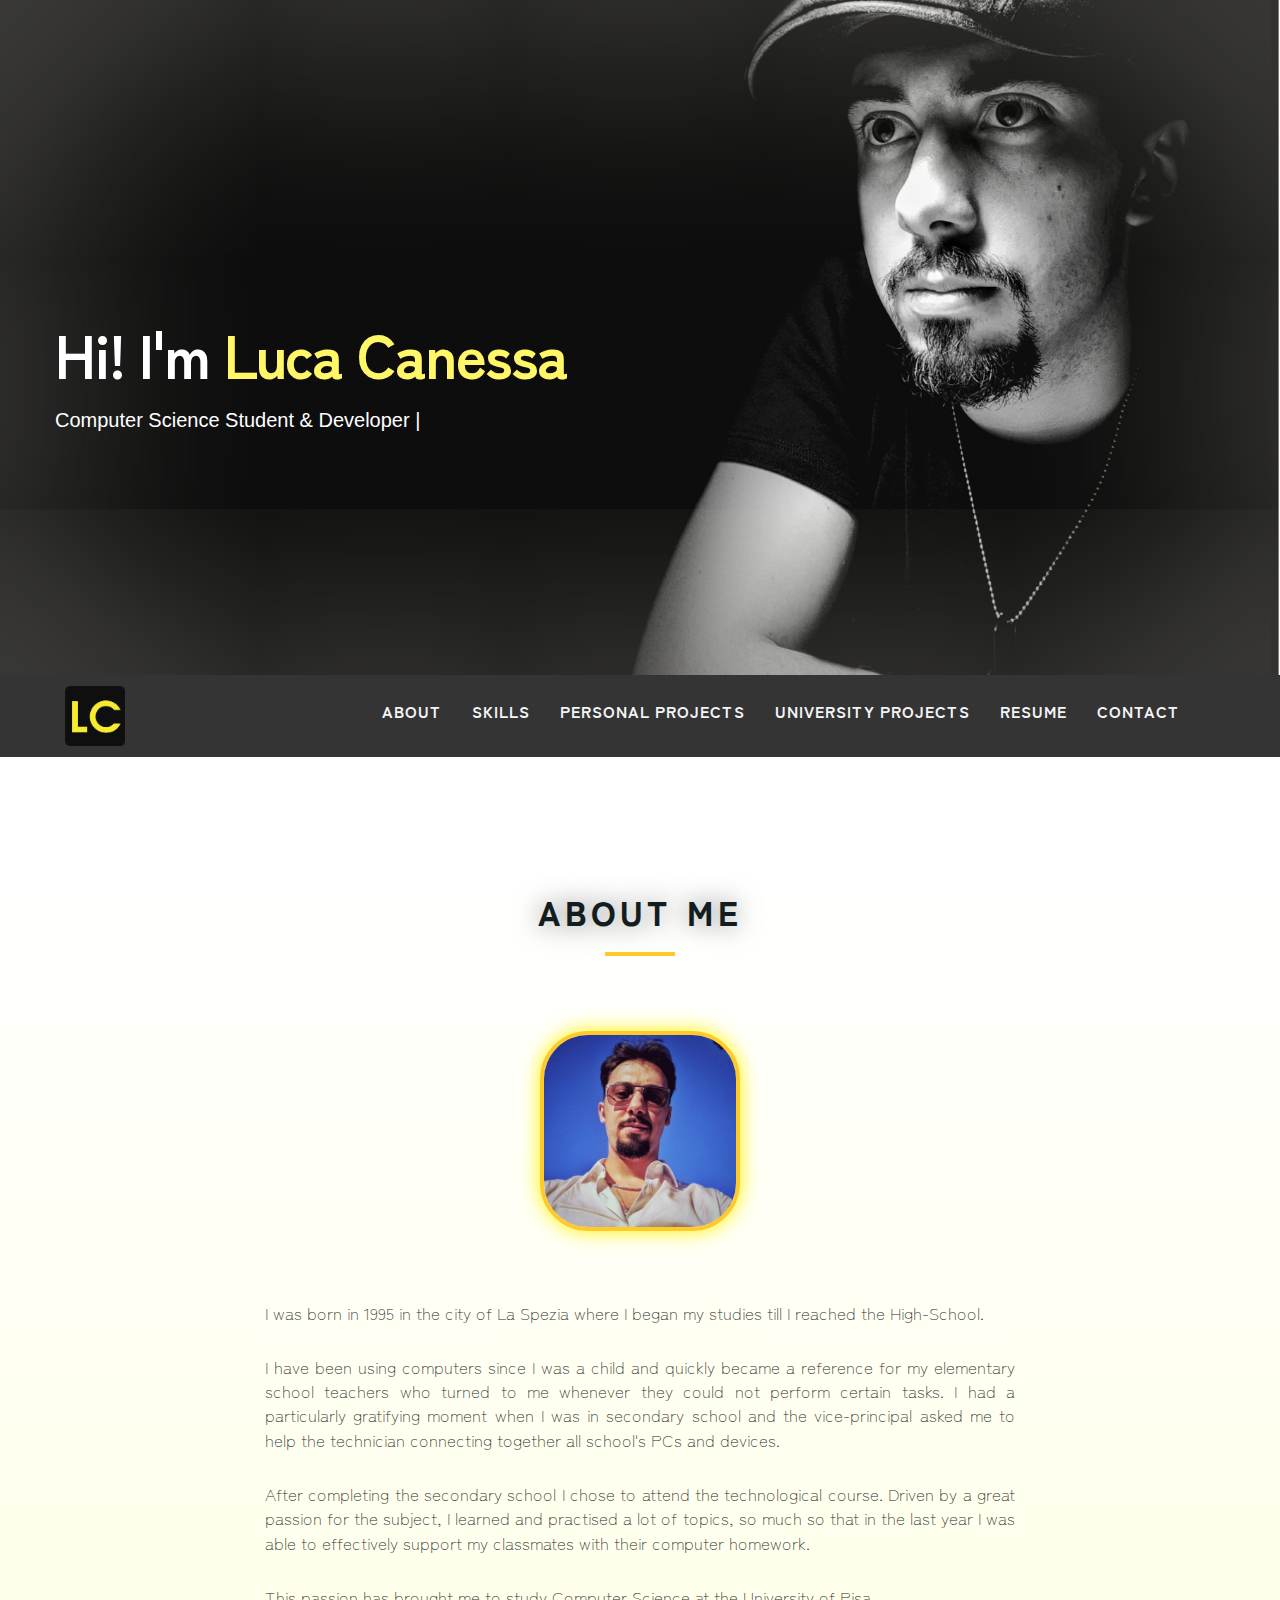
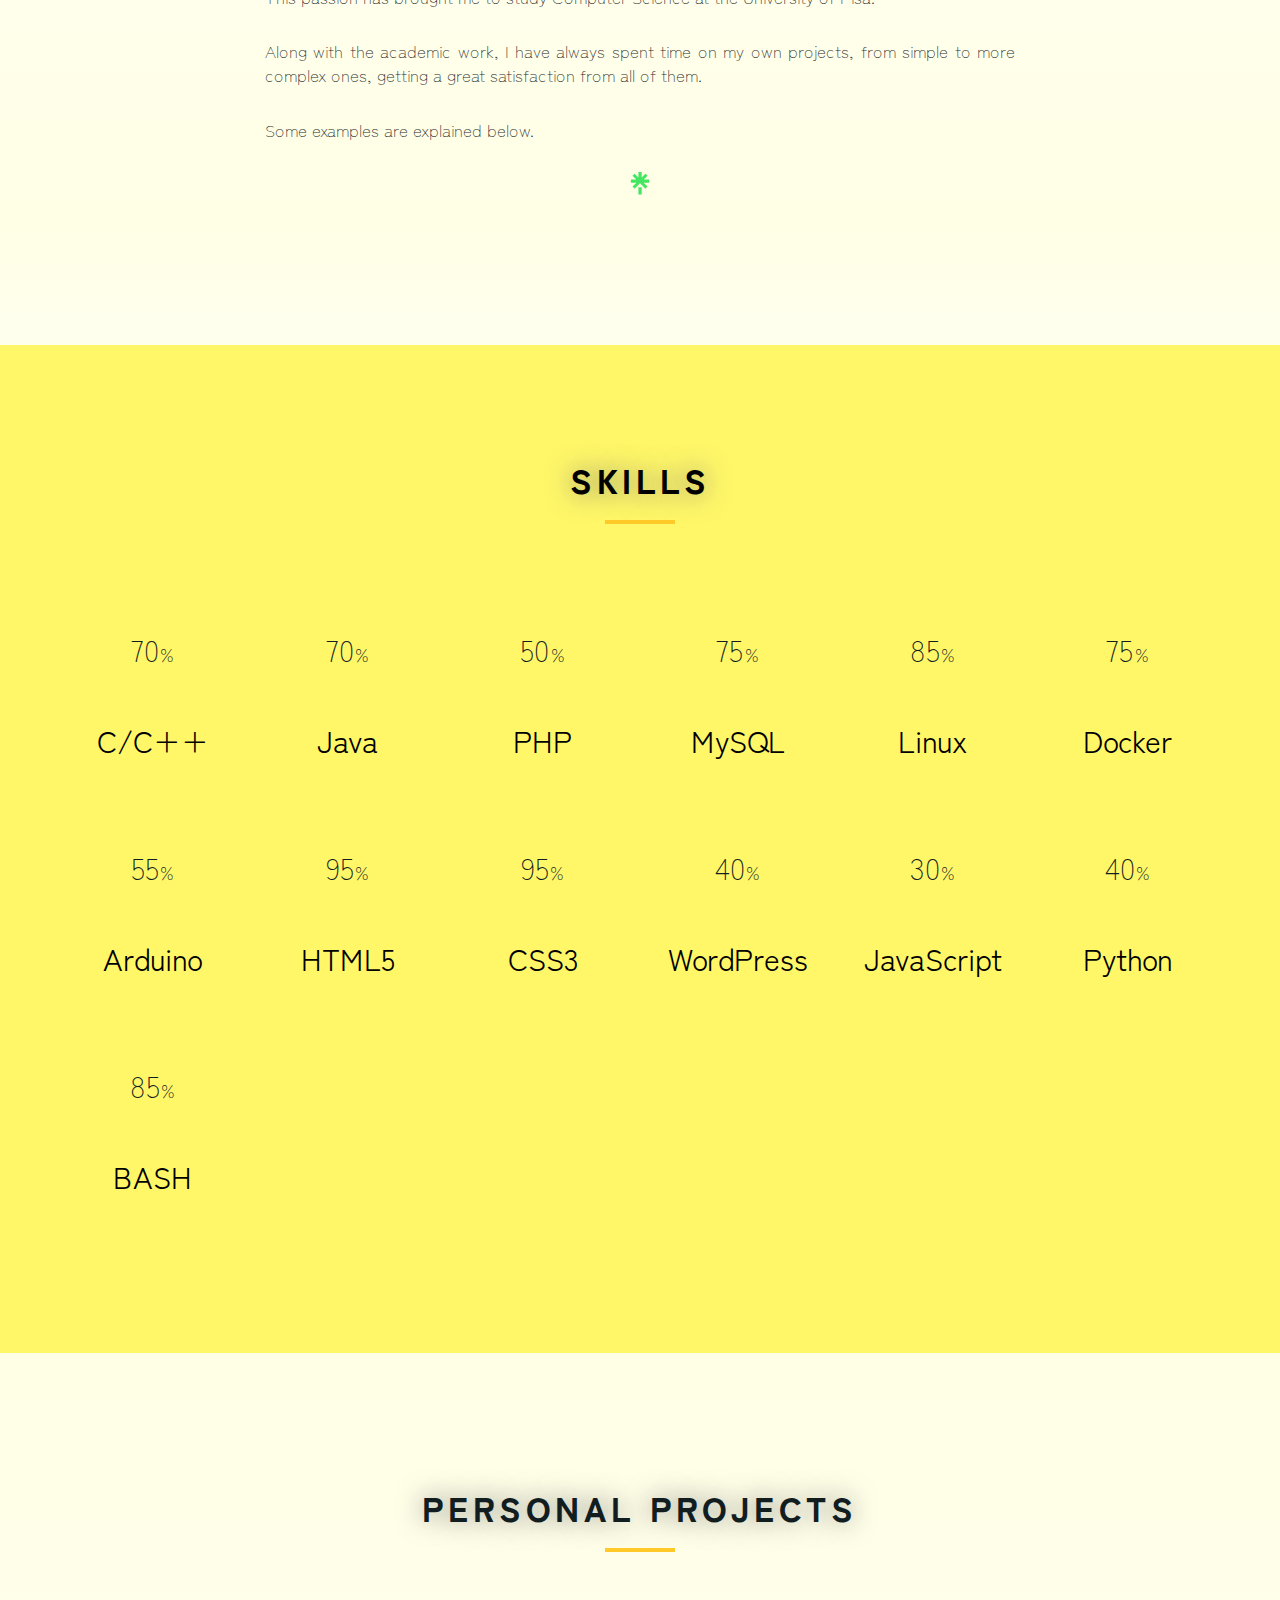
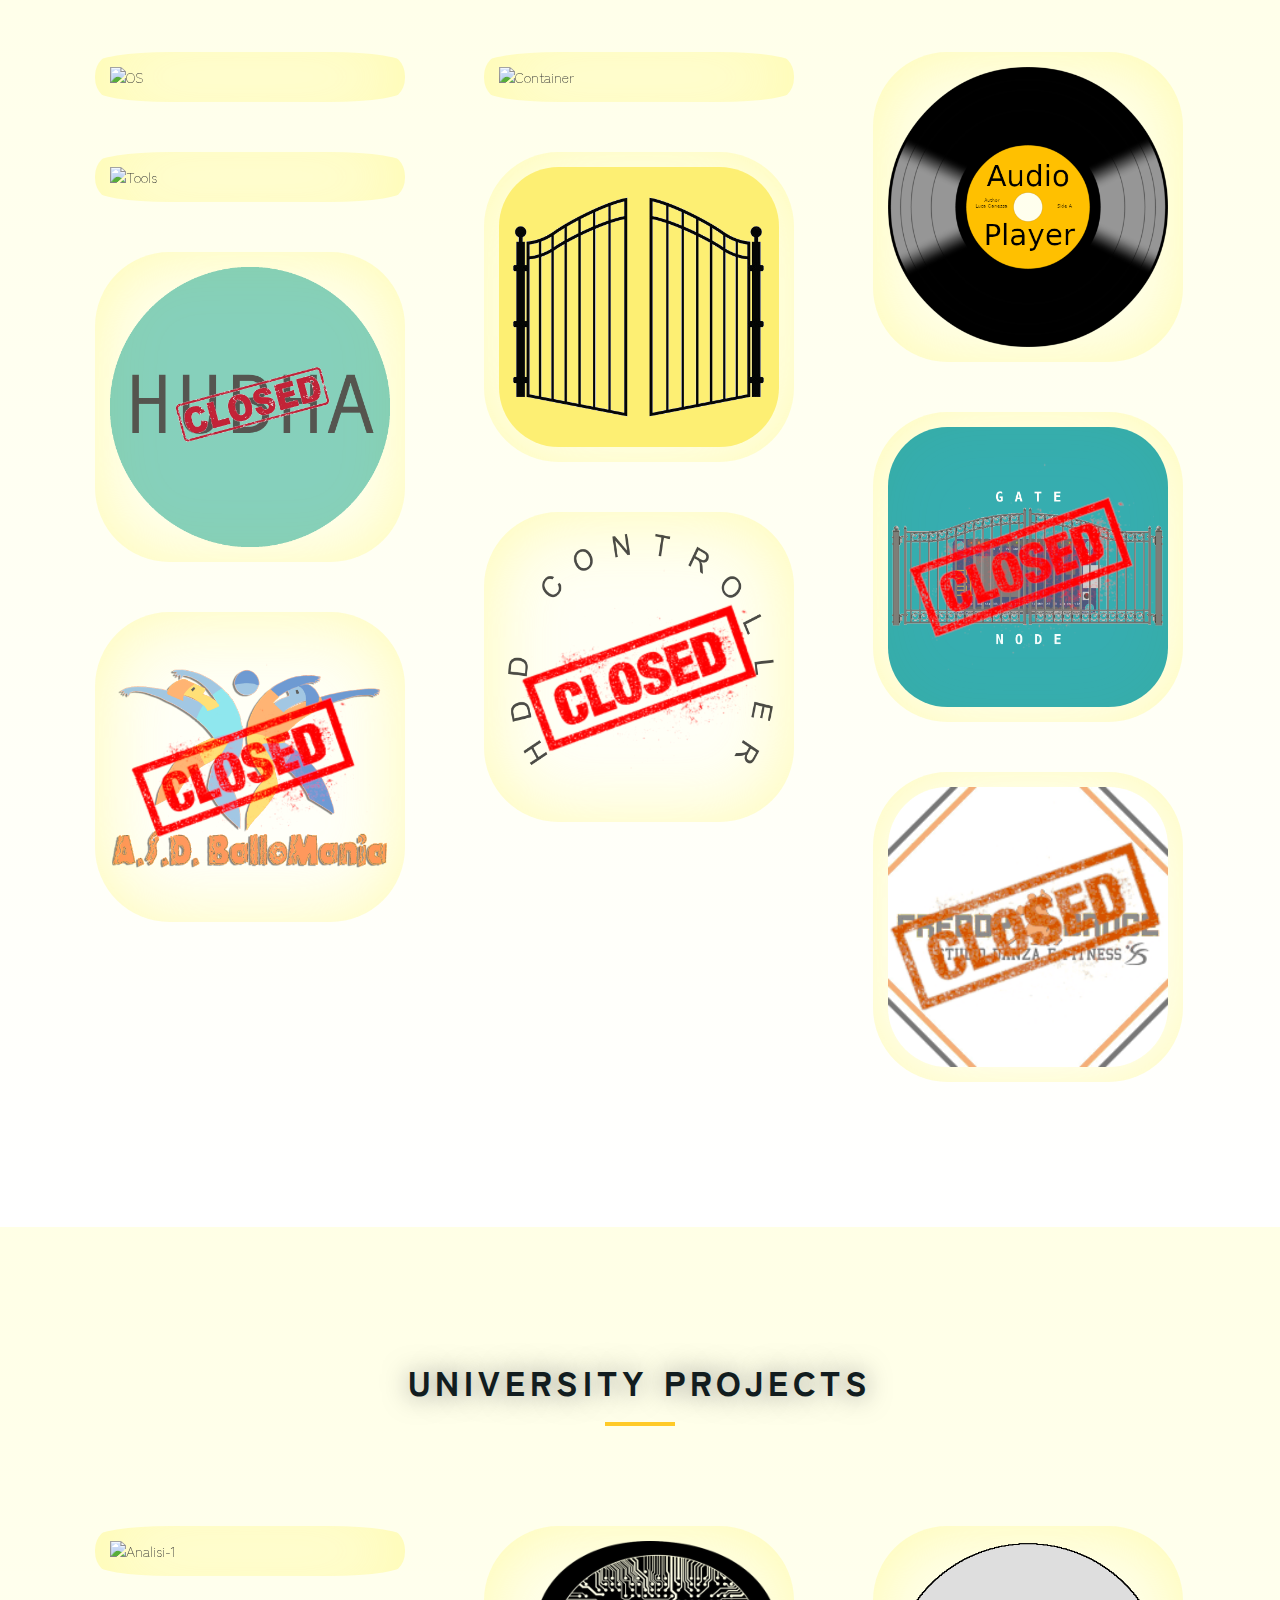
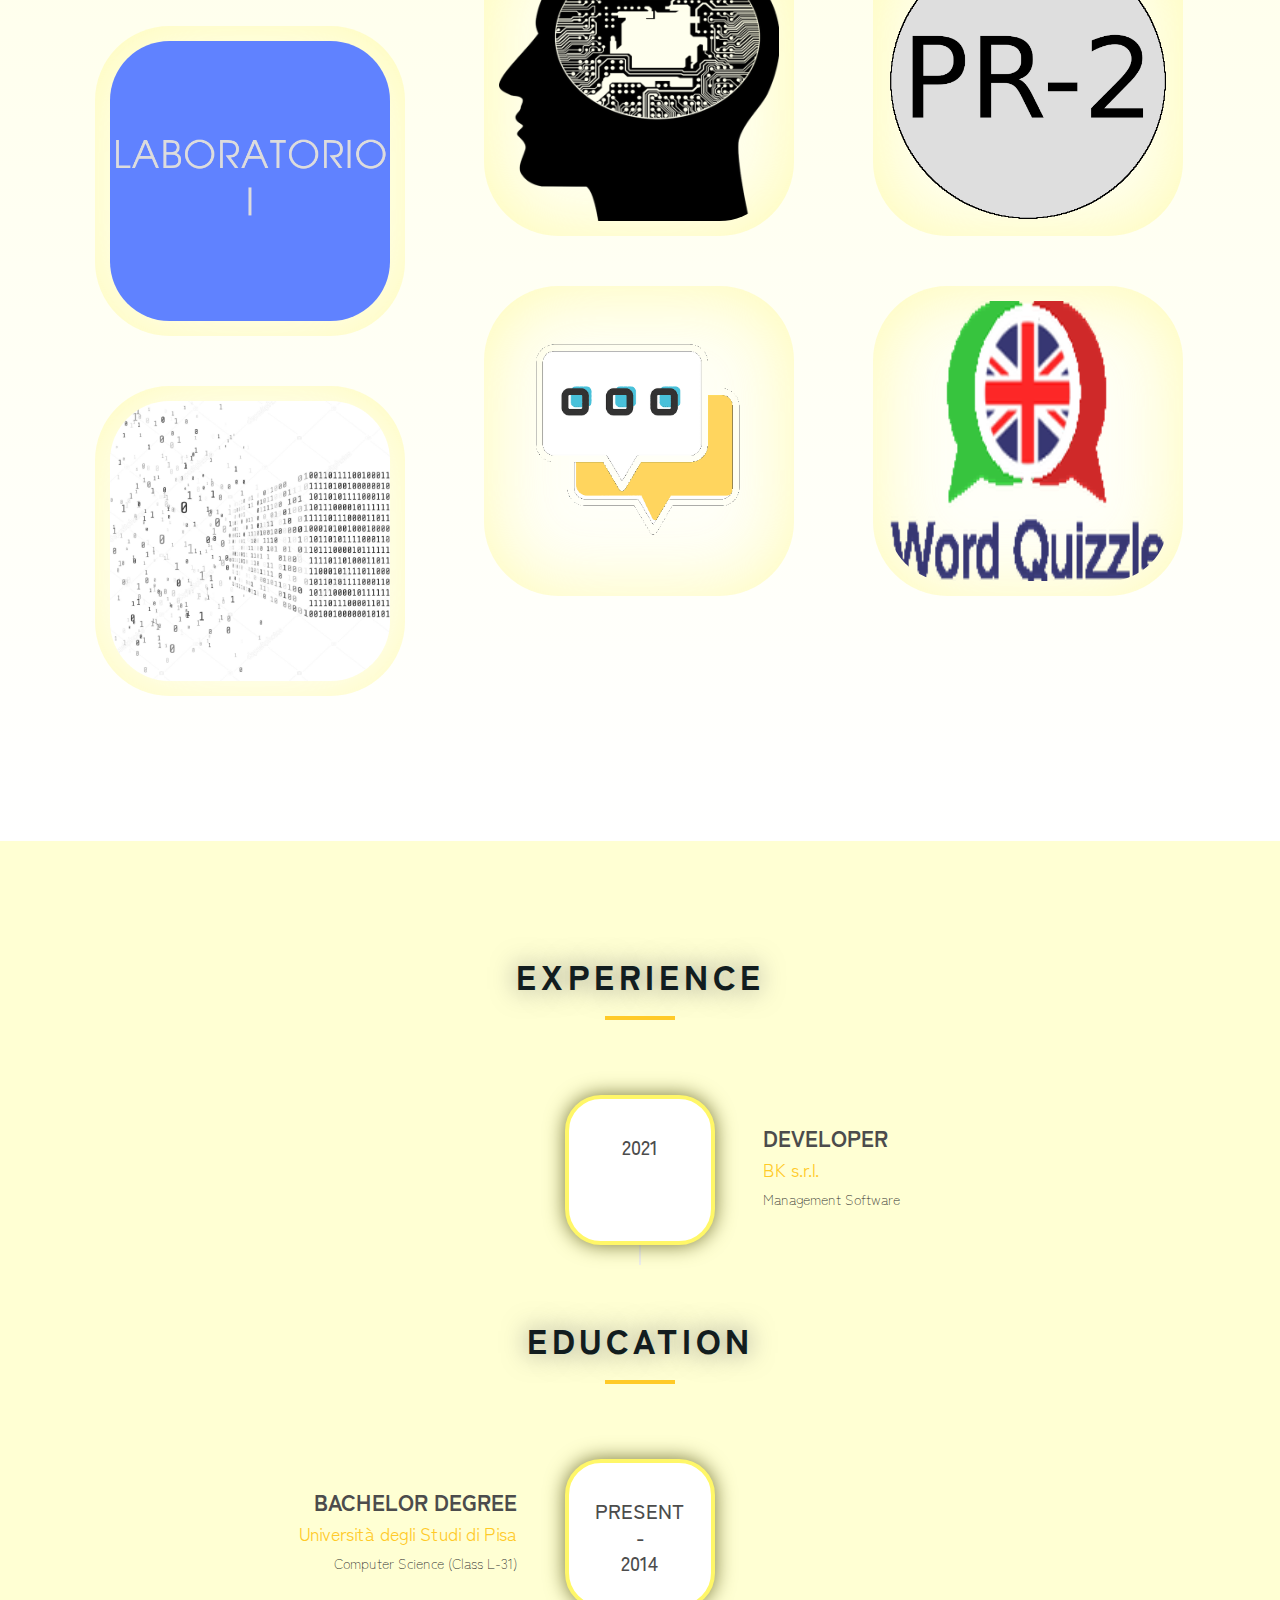
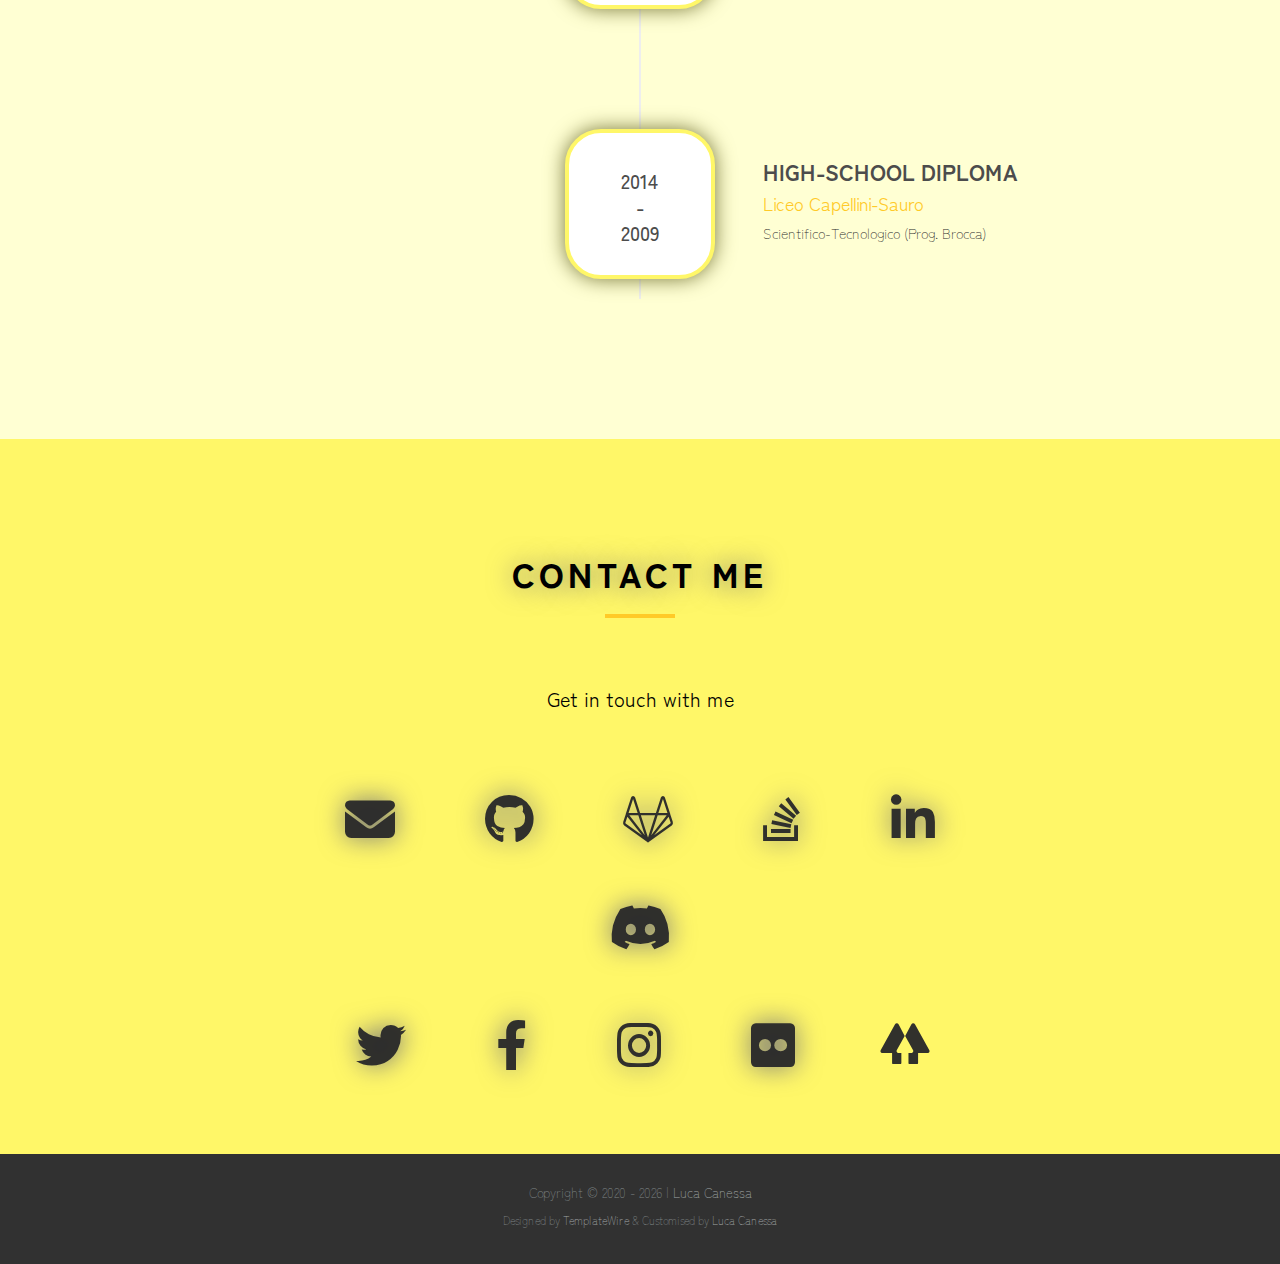
==== commit 84868db2: "added some infos" ====
--- a/index.html
+++ b/index.html
@@ -1,447 +1 @@
-<!doctype html>
-<html lang=en>
-<head>
-<meta charset=utf-8>
-<meta name=viewport content="width=device-width,initial-scale=1">
-<title>LC :: Luca Canessa</title>
-<meta name=description content="Who I Am :: Skills - Resume - Projects">
-<meta name=author content=LC>
-<link rel="shortcut icon" href=img/MyLogo2.png type=image/x-icon>
-<link rel=apple-touch-icon href=img/MyLogo2.png>
-<link rel=apple-touch-icon sizes=72x72 href=img/MyLogo2.png>
-<link rel=apple-touch-icon sizes=114x114 href=img/MyLogo2.png>
-<link rel=stylesheet href=css/bootstrap.css>
-<link rel=stylesheet href=fonts/font-awesome/css/font-awesome.css>
-<link rel=stylesheet href=fonts/fontawesome-free-6.1.1-web/css/all.css>
-<link rel=stylesheet href=css/style.min.css>
-<link rel=stylesheet href=css/prettyPhoto.css>
-<link rel=preconnect href=https://fonts.googleapis.com>
-<link rel=preconnect href=https://fonts.gstatic.com crossorigin>
-<link href="https://fonts.googleapis.com/css2?family=Zen+Kaku+Gothic+Antique:wght@300;400;500;700;900&display=swap" rel=stylesheet>
-<link href="https://fonts.googleapis.com/css2?family=Nunito+Sans:ital,wght@0,300;0,400;0,600;0,700;1,300;1,400;1,600;1,700&display=swap" rel=stylesheet>
-<script src=js/loading.js></script>
-</head>
-<body id=page-top data-spy=scroll data-target=.navbar-fixed-top>
-<div style=display:none id=hideAll>
-</div>
-<script>document.getElementById("hideAll").style.display="block"</script>
-<div class=main-container>
-<header id=header>
-<div class=intro>
-<div class=container>
-<div class=row>
-<div class=intro-text>
-<h1>Hi! I'm <span class=name>Luca Canessa</span></h1>
-<p>Computer Science Student & Developer <span id=cursor>|</span></p>
-</div>
-</div>
-</div>
-</div>
-</header>
-<div id=nav>
-<nav class="navbar navbar-custom">
-<div class=container>
-<div class=navbar-header>
-<button type=button class=navbar-toggle data-toggle=collapse data-target=.navbar-main-collapse>
-<i class="fa fa-bars"></i>
-</button>
-<a class="navbar-brand page-scroll" href=#page-top><img id=navlogo src=img/MyLogo2.png alt=logo></a>
-</div>
-<div class="collapse navbar-collapse navbar-right navbar-main-collapse">
-<ul class="nav navbar-nav">
-<li class=hidden> <a href=#page-top></a> </li>
-<li> <a class=page-scroll href=#about>About</a> </li>
-<li> <a class=page-scroll href=#skills>Skills</a> </li>
-<li> <a class=page-scroll href=#my-projects>Personal Projects</a> </li>
-<li> <a class=page-scroll href=#uni-projects>University Projects</a> </li>
-<li> <a class=page-scroll href=#resume>Resume</a> </li>
-<li> <a class=page-scroll href=#contact>Contact</a> </li>
-</ul>
-</div>
-</div>
-</nav>
-</div>
-<div id=about>
-<div class=container>
-<div class="section-title text-center center">
-<h2>About Me</h2>
-<hr>
-</div>
-<div class=row>
-<div class="col-md-12 text-center"><img src=img/me2.jpeg class=img-responsive>
-</div>
-<div class="col-md-8 col-md-offset-2">
-<div class=about-text>
-<p>I was born in 1995 in the city of La Spezia where I began my studies till I reached the High-School.</p><p>I have been using computers since I was a child and quickly became a reference for my elementary school teachers who turned to me whenever they could not perform certain tasks. I had a particularly gratifying moment when I was in secondary school and the vice-principal asked me to help the technician connecting together all school's PCs and devices.</p><p>After completing the secondary school I chose to attend the technological course. Driven by a great passion for the subject, I learned and practised a lot of topics, so much so that in the last year I was able to effectively support my classmates with their computer homework.</p><p>This passion has brought me to study Computer Science at the University of Pisa.</p><p>Along with the academic work, I have always spent time on my own projects, from simple to more complex ones, getting a great satisfaction from all of them.</p><p>Some examples are explained below.</p>
-</div>
-</div>
-</div>
-</div>
-</div>
-<div id=skills class=text-center>
-<div class=container>
-<div class="section-title center">
-<h2>Skills</h2>
-<hr>
-</div>
-<div class=row>
-<div class="col-md-3 col-sm-6 skill"> <span class=chart data-percent=75> <span class=percent>80</span> </span>
-<h4>C/C++</h4>
-</div>
-<div class="col-md-3 col-sm-6 skill"> <span class=chart data-percent=70> <span class=percent>70</span> </span>
-<h4>Java</h4>
-</div>
-<div class="col-md-3 col-sm-6 skill"> <span class=chart data-percent=60> <span class=percent>60</span> </span>
-<h4>PHP</h4>
-</div>
-<div class="col-md-3 col-sm-6 skill"> <span class=chart data-percent=75> <span class=percent>75</span> </span>
-<h4>MySQL</h4>
-</div>
-<div class="col-md-3 col-sm-6 skill"> <span class=chart data-percent=85> <span class=percent>85</span> </span>
-<h4>Linux</h4>
-</div>
-<div class="col-md-3 col-sm-6 skill"> <span class=chart data-percent=70> <span class=percent>70</span> </span>
-<h4>Docker</h4>
-</div>
-<div class="col-md-3 col-sm-6 skill"> <span class=chart data-percent=55> <span class=percent>55</span> </span>
-<h4>Arduino</h4>
-</div>
-<div class="col-md-3 col-sm-6 skill"> <span class=chart data-percent=95> <span class=percent>95</span> </span>
-<h4>HTML5</h4>
-</div>
-<div class="col-md-3 col-sm-6 skill"> <span class=chart data-percent=95> <span class=percent>95</span> </span>
-<h4>CSS3</h4>
-</div>
-<div class="col-md-3 col-sm-6 skill"> <span class=chart data-percent=40> <span class=percent>40</span> </span>
-<h4>WordPress</h4>
-</div>
-<div class="col-md-3 col-sm-6 skill"> <span class=chart data-percent=30> <span class=percent>30</span> </span>
-<h4>JavaScript</h4>
-</div>
-<div class="col-md-3 col-sm-6 skill"> <span class=chart data-percent=40> <span class=percent>40</span> </span>
-<h4>Python</h4>
-</div>
-</div>
-</div>
-</div>
-<div id=my-projects>
-<div class=container>
-<div class="section-title text-center center">
-<h2>Personal Projects</h2>
-<hr>
-</div>
-<div class=row>
-<div class=portfolio-items>
-<div class="col-sm-6 col-md-3 col-lg-3">
-<div class="portfolio-item">
-<div class="hover-bg"> <a href="https://repository-images.githubusercontent.com/535047580/55463da6-c872-40f1-9b25-4ae6ced6a95e" title="<a href='https://github.com/luca-c-xcv/i3u' target='_blank'><h3>i3u</h3></a>" rel="prettyPhoto">
-<div class="hover-text">
-<h4>i3u</h4>
-<small>OS</small> 
-</div>
-<img src="https://repository-images.githubusercontent.com/535047580/55463da6-c872-40f1-9b25-4ae6ced6a95e" class="img-responsive" alt="OS"> </a> 
-</div>
-</div>
-</div>
-<div class="col-sm-6 col-md-3 col-lg-3">
-<div class=portfolio-item>
-<div class=hover-bg> <a href=https://raw.githubusercontent.com/luca-c-xcv/HomeHub/master/assets/img/HomeHub.png title="<a href='https://github.com/luca-c-xcv/HomeHub' target='_blank'><h3>HomeHub</h3></a>" rel=prettyPhoto>
-<div class=hover-text>
-<h4>HomeHub</h4>
-<small>OS</small>
-</div>
-<img src=https://raw.githubusercontent.com/luca-c-xcv/HomeHub/master/assets/img/HomeHub.png class=img-responsive alt=Container> </a>
-</div>
-</div>
-</div>
-<div class="col-sm-6 col-md-3 col-lg-3">
-<div class=portfolio-item>
-<div class=hover-bg> <a href=img/PortfolioImg/download.png title="<a href='https://github.com/luca-c-xcv/audioPlayer' target='_blank'><h3>audioPlayer</h3></a>" rel=prettyPhoto>
-<div class=hover-text>
-<h4>audioPlayer</h4>
-<small>Software</small>
-</div>
-<img src=img/PortfolioImg/download.png class=img-responsive alt=audioPlayer> </a>
-</div>
-</div>
-</div>
-<div class="col-sm-6 col-md-3 col-lg-3">
-<div class=portfolio-item>
-<div class=hover-bg> <a href=https://repository-images.githubusercontent.com/321121315/0863f600-6b95-11eb-8744-3aa847f8a99f title="<a href='https://github.com/luca-c-xcv/LinuxTools' target='_blank'><h3>LinuxTools</h3></a>" rel=prettyPhoto>
-<div class=hover-text>
-<h4>LinuxTools</h4>
-<small>OS</small>
-</div>
-<img src=https://repository-images.githubusercontent.com/321121315/0863f600-6b95-11eb-8744-3aa847f8a99f class=img-responsive alt=Tools> </a>
-</div>
-</div>
-</div>
-<div class="col-sm-6 col-md-3 col-lg-3">
-<div class=portfolio-item>
-<div class=hover-bg> <a href=img/PortfolioImg/gatecontrollerapp.png title="<h3>GateController</h3><p>Multi-thread app developed to communicate with a controller through the network. It can be adapted to work in LAN or WAN network</p>" rel=prettyPhoto>
-<div class=hover-text>
-<h4>GateController</h4>
-<small>App</small>
-</div>
-<img src=img/PortfolioImg/gatecontrollerapp.png class=img-responsive alt=GateController> </a>
-</div>
-</div>
-</div>
-<div class="col-sm-6 col-md-3 col-lg-3">
-<div class=portfolio-item>
-<div class=hover-bg> <a href=img/PortfolioImg/hubha.png title="<h3>HUBHA</h3>" rel=prettyPhoto>
-<div class=hover-text>
-<h4>HUBHA</h4>
-<small>IoT</small>
-</div>
-<img src=img/PortfolioImg/hubha.png class=img-responsive alt=HubHA> </a>
-</div>
-</div>
-</div>
-<div class="col-sm-6 col-md-3 col-lg-3">
-<div class=portfolio-item>
-<div class=hover-bg> <a href=img/PortfolioImg/gatenode.png title="<h3>GateNode</h3><p>Micro-controller linked to a Relay to open a gate. It gets a command from the network and then it processes it.</p>" rel=prettyPhoto>
-<div class=hover-text>
-<h4>GateNode</h4>
-<small>IoT</small>
-</div>
-<img src=img/PortfolioImg/gatenode.png class=img-responsive alt=GateNode> </a>
-</div>
-</div>
-</div>
-<div class="col-sm-6 col-md-3 col-lg-3">
-<div class=portfolio-item>
-<div class=hover-bg> <a href=img/PortfolioImg/hdd2.png title="<h3>HDDController</h3><p>I have used a micro-controller to manage a set of internal hard-disks to power-on/off they own PSU. The controller is handle by Universal Serial Bus.</p>" rel=prettyPhoto>
-<div class=hover-text>
-<h4>HDDController</h4>
-<small>IoT / OS</small>
-</div>
-<img src=img/PortfolioImg/hdd2.png class=img-responsive alt=HDDController> </a>
-</div>
-</div>
-</div>
-<div class="col-sm-6 col-md-3 col-lg-3">
-<div class=portfolio-item>
-<div class=hover-bg> <a href=img/PortfolioImg/bmlogo.png title="<h3>ASD Ballomania</h3><p>I have created a WordPress site for a dance school. Adapting some function to satisfy theirs' requests. I have added to this site a chat area to allow the intra communications with unicast and multicast messages.</p>" rel=prettyPhoto>
-<div class=hover-text>
-<h4>ASD Ballomania</h4>
-<small>WEB</small>
-</div>
-<img src=img/PortfolioImg/bmlogo.png class=img-responsive alt="ASD Ballomania"> </a>
-</div>
-</div>
-</div>
-<div class="col-sm-6 col-md-3 col-lg-3">
-<div class=portfolio-item>
-<div class=hover-bg> <a href=img/PortfolioImg/fdlogo.png title="<h3>Freddy Dance</h3><p>I have created a WordPress site for a dance school. Adapting some function to satisfy theirs' requests.</p>" rel=prettyPhoto>
-<div class=hover-text>
-<h4>Freddy Dance</h4>
-<small>WEB</small>
-</div>
-<img src=img/PortfolioImg/fdlogo.png class=img-responsive alt="Freddy Dance School"> </a>
-</div>
-</div>
-</div>
-</div>
-</div>
-</div>
-</div>
-<div id=uni-projects>
-<div class=container>
-<div class="section-title text-center center">
-<h2>University Projects</h2>
-<hr>
-</div>
-<div class=row>
-<div class=portfolio-items>
-<div class="col-sm-6 col-md-3 col-lg-3">
-<div class=portfolio-item>
-<div class=hover-bg> <a href='https://gitlab.com/university-pi/Dispensa-di-Analisi-Matematica-1/-/raw/master/src/Images/intro.png' title="<a href='https://gitlab.com/university-pi/Dispensa-di-Analisi-Matematica-1' target='_blank'><h3>Dispensa di Analisi Matematica 1</h3></a>" rel=prettyPhoto>
-<div class=hover-text>
-<h4>Dispensa di Analisi Matematica 1</h4>
-<small>Booklet</small>
-</div>
-<img src='https://gitlab.com/university-pi/Dispensa-di-Analisi-Matematica-1/-/raw/master/src/Images/intro.png' class=img-responsive alt=Analisi-1> </a>
-</div>
-</div>
-</div>
-<div class="col-sm-6 col-md-3 col-lg-3">
-<div class=portfolio-item>
-<div class=hover-bg> <a href=img/PortfolioImg/iia.png title="<a href='https://gitlab.com/university-pi/Introduzione-Intelligenza-Artificiale' target='_blank'><h3>Introduzione all'Intelligenza Artificiale</h3></a>" rel=prettyPhoto>
-<div class=hover-text>
-<h4>Manabile Introduzione all'Intelligenza Artificiale</h4>
-<small>Booklet</small>
-</div>
-<img src=img/PortfolioImg/iia.png class=img-responsive alt=IIA> </a>
-</div>
-</div>
-</div>
-<div class="col-sm-6 col-md-3 col-lg-3">
-<div class=portfolio-item>
-<div class=hover-bg> <a href=img/PortfolioImg/PR2.png title="<a href='https://gitlab.com/university-pi/Programmazione2' target='_blank'><h3>Programmazione 2 Projects</h3></a>" rel=prettyPhoto>
-<div class=hover-text>
-<h4>Programmazione 2 Projects</h4>
-<small>Software</small>
-</div>
-<img src=img/PortfolioImg/PR2.png class=img-responsive alt=PR-2> </a>
-</div>
-</div>
-</div>
-<div class="col-sm-6 col-md-3 col-lg-3">
-<div class=portfolio-item>
-<div class=hover-bg> <a href=img/PortfolioImg/chat.png title="<a href='https://gitlab.com/university-pi/ChatterBox' target='_blank'><h3>ChatterBox</h3></a>" rel=prettyPhoto>
-<div class=hover-text>
-<h4>ChatterBox</h4>
-<small>Software</small>
-</div>
-<img src=img/PortfolioImg/chat.png class=img-responsive alt=ChatterBox> </a>
-</div>
-</div>
-</div>
-<div class="col-sm-6 col-md-3 col-lg-3">
-<div class=portfolio-item>
-<div class=hover-bg> <a href=img/PortfolioImg/wq.png title="<a href='https://gitlab.com/university-pi/WQGame' target='_blank'><h3>WQGame</h3></a>" rel=prettyPhoto>
-<div class=hover-text>
-<h4>WQGame</h4>
-<small>Software</small>
-</div>
-<img src=img/PortfolioImg/wq.png class=img-responsive alt=WQGame> </a>
-</div>
-</div>
-</div>
-<div class="col-sm-6 col-md-3 col-lg-3">
-<div class=portfolio-item>
-<div class=hover-bg> <a href=img/PortfolioImg/calcolo.jpeg title="<a href='https://gitlab.com/university-pi/calcolo-numerico' target='_blank'><h3>Calcolo Numerico</h3></a>" rel=prettyPhoto>
-<div class=hover-text>
-<h4>Calcolo Numerico</h4>
-<small>Booklet</small>
-</div>
-<img src=img/PortfolioImg/calcolo.jpeg class=img-responsive alt="Calcolo Numerico"> </a>
-</div>
-</div>
-</div>
-</div>
-</div>
-</div>
-</div>
-<div id=resume class=text-center>
-<div class=container>
-<div class="section-title center">
-<h2>Experience</h2>
-<hr>
-</div>
-<div class=row>
-<div class=col-lg-12>
-<ul class=timeline>
-<li class=timeline-inverted>
-<div class=timeline-image>
-<h4>2021</h4>
-</div>
-<div class=timeline-panel>
-<div class=timeline-heading>
-<h4>Developer</h4>
-<h4 class=subheading><a href=http://b-k.it/sito/index.php target=_blank>BK s.r.l.</a></h4>
-<p>Management Software</p>
-</div>
-<div class=timeline-body>
-<p></p>
-</div>
-</div>
-</li>
-</ul>
-</div>
-</div>
-</div>
-<div class=container>
-<div class="section-title center">
-<h2>Education</h2>
-<hr>
-</div>
-<div class=row>
-<div class=col-lg-12>
-<ul class=timeline>
-<li>
-<div class=timeline-image>
-<h4>Present <br>
-- <br>
-2014 </h4>
-</div>
-<div class=timeline-panel>
-<div class=timeline-heading>
-<h4>Bachelor Degree</h4>
-<h4 class=subheading><a href=https://di.unipi.it/ target=_blank>Università degli Studi di Pisa</a></h4>
-</div>
-<div class=timeline-body>
-<p>Computer Science (Class L-31)</p>
-</div>
-</div>
-</li>
-<li class=timeline-inverted>
-<div class=timeline-image>
-<h4>2014 <br>
-- <br>
-2009 </h4>
-</div>
-<div class=timeline-panel>
-<div class=timeline-heading>
-<h4>High-School Diploma</h4>
-<h4 class=subheading><a href=https://www.capellinisauro.edu.it/ target=_blank>Liceo Capellini-Sauro</a></h4>
-</div>
-<div class=timeline-body>
-<p>Scientifico-Tecnologico (Prog. Brocca)</p>
-</div>
-</div>
-</li>
-</ul>
-</div>
-</div>
-</div>
-</div>
-<div id=contact class=text-center>
-<div class=container>
-<div class="section-title center">
-<h2>Contact Me</h2>
-<hr>
-</div>
-<div class="col-md-8 col-md-offset-2">
-<h3>Get in touch with me</h3>
-<div class=social>
-<ul>
-<li><a href=mailto:lccanessa@gmail.com target=_blank><i class="fa fa-envelope"></i></a></li>
-<li><a href=https://github.com/luca-c-xcv target=_blank><i class="fa-brands fa-github"></i></a></li>
-<li><a href=https://gitlab.com/luca-c-xcv target=_blank><i class="fa-brands fa-gitlab"></i></a></li>
-<li><a href=https://stackoverflow.com/users/12148732/luca-lc target=_blank><i class="fa-brands fa-stack-overflow"></i></a></li>
-<li><a href=https://www.linkedin.com/in/luca-c-xcv target=_blank><i class="fa-brands fa-linkedin-in"></i></a></li>
-<li><a href=https://discordapp.com/users/luca.c_xcv#0203 target=_blank><i class="fa-brands fa-discord"></i></a></li>
-</ul>
-<ul>
-<li><a href=https://www.twitter.com/luca_c_xcv target=_blank><i class="fa-brands fa-twitter"></i></a></li>
-<li><a href=https://www.facebook.com/luca.c.xcv/ target=_blank><i class="fa-brands fa-facebook-f"></i></a></li>
-<li><a href=https://www.instagram.com/luca.c_xcv/ target=_blank><i class="fa-brands fa-instagram"></i></a></li>
-<li><a href=https://www.flickr.com/photos/photo-lc target=_blank><i class="fa-brands fa-flickr"></i></a></li>
-</ul>
-</div>
-</div>
-</div>
-</div>
-</div>
-<div id=footer>
-<div class="container text-center">
-<div class=fnav>
-<p>Copyright &copy; 2020 - <span id=year></span> Luca Canessa</p>
-<p style=font-size:11px>Designed by <a href=http://www.templatewire.com target=_blank>TemplateWire</a> & Customised by <a href=#page-top>Luca Canessa</a></p>
-</div>
-</div>
-</div>
-<script src=js/jquery.1.11.1.js></script>
-<script src=js/bootstrap.js></script>
-<script src=js/SmoothScroll.js></script>
-<script src=js/easypiechart.js></script>
-<script src=js/jquery.prettyPhoto.js></script>
-<script src=js/jquery.isotope.js></script>
-<script src=js/jquery.counterup.js></script>
-<script src=js/waypoints.js></script>
-<script src=js/jqBootstrapValidation.js></script>
-<script src=js/main.js></script>
-</body>
-</html>+<!doctype html><html lang=en><head><meta charset=utf-8><meta name=viewport content="width=device-width,initial-scale=1"><title>LC :: Luca Canessa</title><meta name=description content="Who I Am :: Skills - Resume - Projects"><meta name=author content=LC><link rel="shortcut icon" href=img/MyLogo2.png type=image/x-icon><link rel=apple-touch-icon href=img/MyLogo2.png><link rel=apple-touch-icon sizes=72x72 href=img/MyLogo2.png><link rel=apple-touch-icon sizes=114x114 href=img/MyLogo2.png><link rel=stylesheet href=css/bootstrap.css><link rel=stylesheet href=fonts/font-awesome/css/font-awesome.css><link rel=stylesheet href=fonts/fontawesome-free-6.1.1-web/css/all.css><link rel=stylesheet href=css/style.css><link rel=stylesheet href=css/prettyPhoto.css><link rel=preconnect href=https://fonts.googleapis.com><link rel=preconnect href=https://fonts.gstatic.com crossorigin><link href="https://fonts.googleapis.com/css2?family=Zen+Kaku+Gothic+Antique:wght@300;400;500;700;900&display=swap" rel=stylesheet><link href="https://fonts.googleapis.com/css2?family=Nunito+Sans:ital,wght@0,300;0,400;0,600;0,700;1,300;1,400;1,600;1,700&display=swap" rel=stylesheet><script src=js/loading.js></script></head><body id=page-top data-spy=scroll data-target=.navbar-fixed-top><div style=display:none id=hideAll></div><script>document.getElementById("hideAll").style.display="block"</script><div class=main-container><header id=header><div class=intro><div class=container><div class=row><div class=intro-text><h1>Hi! I'm <span class=name>Luca Canessa</span></h1><p>Computer Science Student & Developer <span id=cursor>|</span></p></div></div></div></div></header><div id=nav><nav class="navbar navbar-custom"><div class=container><div class=navbar-header><button type=button class=navbar-toggle data-toggle=collapse data-target=.navbar-main-collapse><i class="fa fa-bars"></i></button><a class="navbar-brand page-scroll" href=#page-top><img id=navlogo src=img/MyLogo2.png alt=logo></a></div><div class="collapse navbar-collapse navbar-right navbar-main-collapse"><ul class="nav navbar-nav"><li class=hidden> <a href=#page-top></a> </li><li> <a class=page-scroll href=#about>About</a> </li><li> <a class=page-scroll href=#skills>Skills</a> </li><li> <a class=page-scroll href=#my-projects>Personal Projects</a> </li><li> <a class=page-scroll href=#uni-projects>University Projects</a> </li><li> <a class=page-scroll href=#resume>Resume</a> </li><li> <a class=page-scroll href=#contact>Contact</a> </li></ul></div></div></nav></div><div id=about><div class=container><div class="section-title text-center center"><h2>About Me</h2><hr></div><div class=row><div class="col-md-12 text-center"><img src=img/me2.jpeg class=img-responsive></div><div class="col-md-8 col-md-offset-2"><div class=about-text><p>I was born in 1995 in the city of La Spezia where I began my studies till I reached the High-School.</p><p>I have been using computers since I was a child and quickly became a reference for my elementary school teachers who turned to me whenever they could not perform certain tasks. I had a particularly gratifying moment when I was in secondary school and the vice-principal asked me to help the technician connecting together all school's PCs and devices.</p><p>After completing the secondary school I chose to attend the technological course. Driven by a great passion for the subject, I learned and practised a lot of topics, so much so that in the last year I was able to effectively support my classmates with their computer homework.</p><p>This passion has brought me to study Computer Science at the University of Pisa.</p><p>Along with the academic work, I have always spent time on my own projects, from simple to more complex ones, getting a great satisfaction from all of them.</p><p>Some examples are explained below.</p><p style="text-align: center;"><a href="https://linktr.ee/luca.c.xcv/" target="_blank"><svg xmlns="http://www.w3.org/2000/svg" viewBox="0 0 24 25" style="display: block; width: 3%; margin:0 auto;"><path d="M13.5108 5.85343L17.5158 1.73642L19.8404 4.11701L15.6393 8.12199H21.5488V11.4268H15.6113L19.8404 15.5345L17.5158 17.8684L11.7744 12.099L6.03299 17.8684L3.70842 15.5438L7.93745 11.4361H2V8.12199H7.90944L3.70842 4.11701L6.03299 1.73642L10.038 5.85343V0H13.5108V5.85343ZM10.038 16.16H13.5108V24.0019H10.038V16.16Z" fill="#43E660"></path></svg></a></p></div></div></div></div></div><div id=skills class=text-center><div class=container><div class="section-title center"><h2>Skills</h2><hr></div><div class=row><div class="col-sm-6 col-sm-2 skill"> <span class=chart data-percent=70> <span class=percent>70</span> </span><h4>C/C++</h4></div><div class="col-sm-6 col-sm-2 skill"> <span class=chart data-percent=70> <span class=percent>70</span> </span><h4>Java</h4></div><div class="col-sm-6 col-sm-2 skill"> <span class=chart data-percent=50> <span class=percent>50</span> </span><h4>PHP</h4></div><div class="col-sm-6 col-sm-2 skill"> <span class=chart data-percent=75> <span class=percent>75</span> </span><h4>MySQL</h4></div><div class="col-sm-6 col-sm-2 skill"> <span class=chart data-percent=85> <span class=percent>85</span> </span><h4>Linux</h4></div><div class="col-sm-6 col-sm-2 skill"> <span class=chart data-percent=75> <span class=percent>75</span> </span><h4>Docker</h4></div><div class="col-sm-6 col-sm-2 skill"> <span class=chart data-percent=55> <span class=percent>55</span> </span><h4>Arduino</h4></div><div class="col-sm-6 col-sm-2 skill"> <span class=chart data-percent=95> <span class=percent>95</span> </span><h4>HTML5</h4></div><div class="col-sm-6 col-sm-2 skill"> <span class=chart data-percent=95> <span class=percent>95</span> </span><h4>CSS3</h4></div><div class="col-sm-6 col-sm-2 skill"> <span class=chart data-percent=40> <span class=percent>40</span> </span><h4>WordPress</h4></div><div class="col-sm-6 col-sm-2 skill"> <span class=chart data-percent=30> <span class=percent>30</span> </span><h4>JavaScript</h4></div><div class="col-sm-6 col-sm-2 skill"> <span class=chart data-percent=40> <span class=percent>40</span> </span><h4>Python</h4></div><div class="col-sm-6 col-sm-2 skill"> <span class=chart data-percent=85> <span class=percent>85</span> </span><h4>BASH</h4></div></div></div></div><div id=my-projects><div class=container><div class="section-title text-center center"><h2>Personal Projects</h2><hr></div><div class=row><div class=portfolio-items><div class="col-sm-4 col-sm-4"><div class="portfolio-item"><div class="hover-bg"> <a href="https://repository-images.githubusercontent.com/535047580/55463da6-c872-40f1-9b25-4ae6ced6a95e" title="<a href='https://github.com/luca-c-xcv/i3u' target='_blank'><h3>i3u</h3></a>" rel="prettyPhoto"><div class="hover-text"><h4>i3u</h4><small>OS</small> </div><img src="https://repository-images.githubusercontent.com/535047580/55463da6-c872-40f1-9b25-4ae6ced6a95e" class="img-responsive" alt="OS"> </a> </div></div></div><div class="col-sm-4 col-sm-4"><div class=portfolio-item><div class=hover-bg> <a href=https://raw.githubusercontent.com/luca-c-xcv/HomeHub/master/assets/img/HomeHub.png title="<a href='https://github.com/luca-c-xcv/HomeHub' target='_blank'><h3>HomeHub</h3></a>" rel=prettyPhoto><div class=hover-text><h4>HomeHub</h4><small>OS</small></div><img src=https://raw.githubusercontent.com/luca-c-xcv/HomeHub/master/assets/img/HomeHub.png class=img-responsive alt=Container> </a></div></div></div><div class="col-sm-4 col-sm-4"><div class=portfolio-item><div class=hover-bg> <a href=img/PortfolioImg/download.png title="<a href='https://github.com/luca-c-xcv/audioPlayer' target='_blank'><h3>audioPlayer</h3></a>" rel=prettyPhoto><div class=hover-text><h4>audioPlayer</h4><small>Software</small></div><img src=img/PortfolioImg/download.png class=img-responsive alt=audioPlayer> </a></div></div></div><div class="col-sm-4 col-sm-4"><div class=portfolio-item><div class=hover-bg> <a href=https://repository-images.githubusercontent.com/321121315/0863f600-6b95-11eb-8744-3aa847f8a99f title="<a href='https://github.com/luca-c-xcv/LinuxTools' target='_blank'><h3>LinuxTools</h3></a>" rel=prettyPhoto><div class=hover-text><h4>LinuxTools</h4><small>OS</small></div><img src=https://repository-images.githubusercontent.com/321121315/0863f600-6b95-11eb-8744-3aa847f8a99f class=img-responsive alt=Tools> </a></div></div></div><div class="col-sm-4 col-sm-4"><div class=portfolio-item><div class=hover-bg> <a href=img/PortfolioImg/gatecontrollerapp.png title="<h3>GateController</h3><p>Multi-thread app developed to communicate with a controller through the network. It can be adapted to work in LAN or WAN network</p>" rel=prettyPhoto><div class=hover-text><h4>GateController</h4><small>App</small></div><img src=img/PortfolioImg/gatecontrollerapp.png class=img-responsive alt=GateController> </a></div></div></div><div class="col-sm-4 col-sm-4"><div class=portfolio-item><div class=hover-bg> <a href=img/PortfolioImg/hubha.png title="<h3>HUBHA</h3>" rel=prettyPhoto><div class=hover-text><h4>HUBHA</h4><small>IoT</small></div><img src=img/PortfolioImg/hubha.png class=img-responsive alt=HubHA> </a></div></div></div><div class="col-sm-4 col-sm-4"><div class=portfolio-item><div class=hover-bg> <a href=img/PortfolioImg/gatenode.png title="<h3>GateNode</h3><p>Micro-controller linked to a Relay to open a gate. It gets a command from the network and then it processes it.</p>" rel=prettyPhoto><div class=hover-text><h4>GateNode</h4><small>IoT</small></div><img src=img/PortfolioImg/gatenode.png class=img-responsive alt=GateNode> </a></div></div></div><div class="col-sm-4 col-sm-4"><div class=portfolio-item><div class=hover-bg> <a href=img/PortfolioImg/hdd2.png title="<h3>HDDController</h3><p>I have used a micro-controller to manage a set of internal hard-disks to power-on/off they own PSU. The controller is handle by Universal Serial Bus.</p>" rel=prettyPhoto><div class=hover-text><h4>HDDController</h4><small>IoT / OS</small></div><img src=img/PortfolioImg/hdd2.png class=img-responsive alt=HDDController> </a></div></div></div><div class="col-sm-4 col-sm-4"><div class=portfolio-item><div class=hover-bg> <a href=img/PortfolioImg/bmlogo.png title="<h3>ASD Ballomania</h3><p>I have created a WordPress site for a dance school. Adapting some function to satisfy theirs' requests. I have added to this site a chat area to allow the intra communications with unicast and multicast messages.</p>" rel=prettyPhoto><div class=hover-text><h4>ASD Ballomania</h4><small>WEB</small></div><img src=img/PortfolioImg/bmlogo.png class=img-responsive alt="ASD Ballomania"> </a></div></div></div><div class="col-sm-4 col-sm-4"><div class=portfolio-item><div class=hover-bg> <a href=img/PortfolioImg/fdlogo.png title="<h3>Freddy Dance</h3><p>I have created a WordPress site for a dance school. Adapting some function to satisfy theirs' requests.</p>" rel=prettyPhoto><div class=hover-text><h4>Freddy Dance</h4><small>WEB</small></div><img src=img/PortfolioImg/fdlogo.png class=img-responsive alt="Freddy Dance School"> </a></div></div></div></div></div></div></div><div id=uni-projects><div class=container><div class="section-title text-center center"><h2>University Projects</h2><hr></div><div class=row><div class=portfolio-items><div class="col-sm-4 col-sm-4"><div class=portfolio-item><div class=hover-bg> <a href='https://gitlab.com/university-pi/Dispensa-di-Analisi-Matematica-1/-/raw/master/src/Images/intro.png' title="<a href='https://gitlab.com/university-pi/Dispensa-di-Analisi-Matematica-1' target='_blank'><h3>Dispensa di Analisi Matematica 1</h3></a>" rel=prettyPhoto><div class=hover-text><h4>Dispensa di Analisi Matematica 1</h4><small>Booklet</small></div><img src='https://gitlab.com/university-pi/Dispensa-di-Analisi-Matematica-1/-/raw/master/src/Images/intro.png' class=img-responsive alt=Analisi-1> </a></div></div></div><div class="col-sm-4 col-sm-4"><div class=portfolio-item><div class=hover-bg> <a href=img/PortfolioImg/iia.png title="<a href='https://gitlab.com/university-pi/Introduzione-Intelligenza-Artificiale' target='_blank'><h3>Introduzione all'Intelligenza Artificiale</h3></a>" rel=prettyPhoto><div class=hover-text><h4>Manabile Introduzione all'Intelligenza Artificiale</h4><small>Booklet</small></div><img src=img/PortfolioImg/iia.png class=img-responsive alt=IIA> </a></div></div></div><div class="col-sm-4 col-sm-4"><div class=portfolio-item><div class=hover-bg> <a href=img/PortfolioImg/PR2.png title="<a href='https://gitlab.com/university-pi/Programmazione2' target='_blank'><h3>Programmazione 2 Projects</h3></a>" rel=prettyPhoto><div class=hover-text><h4>Programmazione 2 Projects</h4><small>Software</small></div><img src=img/PortfolioImg/PR2.png class=img-responsive alt=PR-2> </a></div></div></div><div class="col-sm-4 col-sm-4"><div class="portfolio-item"><div class="hover-bg"> <a href="img/PortfolioImg/LAB1.png" title="<a href='https://gitlab.com/university-pi/laboratorio-1' target='_blank'><h3>Laboratorio 1 - integration exam</h3></a>" rel="prettyPhoto"><div class="hover-text"><h4>Laboratorio 1 - integration exam</h4><small>Software</small> </div><img src="img/PortfolioImg/LAB1.png" class="img-responsive" alt="PR-2"> </a> </div></div></div><div class="col-sm-4 col-sm-4"><div class=portfolio-item><div class=hover-bg> <a href=img/PortfolioImg/chat.png title="<a href='https://gitlab.com/university-pi/ChatterBox' target='_blank'><h3>ChatterBox</h3></a>" rel=prettyPhoto><div class=hover-text><h4>ChatterBox</h4><small>Software</small></div><img src=img/PortfolioImg/chat.png class=img-responsive alt=ChatterBox> </a></div></div></div><div class="col-sm-4 col-sm-4"><div class=portfolio-item><div class=hover-bg> <a href=img/PortfolioImg/wq.png title="<a href='https://gitlab.com/university-pi/WQGame' target='_blank'><h3>WQGame</h3></a>" rel=prettyPhoto><div class=hover-text><h4>WQGame</h4><small>Software</small></div><img src=img/PortfolioImg/wq.png class=img-responsive alt=WQGame> </a></div></div></div><div class="col-sm-4 col-sm-4"><div class=portfolio-item><div class=hover-bg> <a href=img/PortfolioImg/calcolo.jpeg title="<a href='https://gitlab.com/university-pi/calcolo-numerico' target='_blank'><h3>Manabile di Calcolo Numerico</h3></a>" rel=prettyPhoto><div class=hover-text><h4>Manabile di Calcolo Numerico</h4><small>Booklet</small></div><img src=img/PortfolioImg/calcolo.jpeg class=img-responsive alt="Manabile Calcolo Numerico"> </a></div></div></div></div></div></div></div><div id=resume class=text-center><div class=container><div class="section-title center"><h2>Experience</h2><hr></div><div class=row><div class=col-lg-12><ul class=timeline><li class=timeline-inverted><div class=timeline-image><h4>2021</h4></div><div class=timeline-panel><div class=timeline-heading><h4>Developer</h4><h4 class=subheading><a href=http://b-k.it/sito/index.php target=_blank>BK s.r.l.</a></h4><p>Management Software</p></div><div class=timeline-body><p></p></div></div></li></ul></div></div></div><div class=container><div class="section-title center"><h2>Education</h2><hr></div><div class=row><div class=col-lg-12><ul class=timeline><li><div class=timeline-image><h4>Present <br>- <br>2014 </h4></div><div class=timeline-panel><div class=timeline-heading><h4>Bachelor Degree</h4><h4 class=subheading><a href=https://di.unipi.it/ target=_blank>Università degli Studi di Pisa</a></h4></div><div class=timeline-body><p>Computer Science (Class L-31)</p></div></div></li><li class=timeline-inverted><div class=timeline-image><h4>2014 <br>- <br>2009 </h4></div><div class=timeline-panel><div class=timeline-heading><h4>High-School Diploma</h4><h4 class=subheading><a href=https://www.capellinisauro.edu.it/ target=_blank>Liceo Capellini-Sauro</a></h4></div><div class=timeline-body><p>Scientifico-Tecnologico (Prog. Brocca)</p></div></div></li></ul></div></div></div></div><div id=contact class=text-center><div class=container><div class="section-title center"><h2>Contact Me</h2><hr></div><div class="col-md-8 col-md-offset-2"><h3>Get in touch with me</h3><div class=social><ul><li><a href=mailto:lccanessa@gmail.com target=_blank><i class="fa fa-envelope"></i></a></li><li><a href=https://github.com/luca-c-xcv target=_blank><i class="fa-brands fa-github"></i></a></li><li><a href=https://gitlab.com/luca-c-xcv target=_blank><i class="fa-brands fa-gitlab"></i></a></li><li><a href=https://stackoverflow.com/users/12148732/luca-lc target=_blank><i class="fa-brands fa-stack-overflow"></i></a></li><li><a href=https://www.linkedin.com/in/luca-c-xcv target=_blank><i class="fa-brands fa-linkedin-in"></i></a></li><li><a href=https://discordapp.com/users/luca.c_xcv#0203 target=_blank><i class="fa-brands fa-discord"></i></a></li></ul><ul><li><a href=https://www.twitter.com/luca_c_xcv target=_blank><i class="fa-brands fa-twitter"></i></a></li><li><a href=https://www.facebook.com/luca.c.xcv/ target=_blank><i class="fa-brands fa-facebook-f"></i></a></li><li><a href=https://www.instagram.com/luca.c.xcv/ target=_blank><i class="fa-brands fa-instagram"></i></a></li><li><a href=https://www.flickr.com/photos/photo-lc target=_blank><i class="fa-brands fa-flickr"></i></a></li><li><a href=https://linktr.ee/luca.c.xcv target=_blank><i><svg viewBox="-7.19 -5.39 814.38 679.39" width="50px" xmlns="http://www.w3.org/2000/svg"><path d="m297.53 18.87c-13.49-24.26-48.54-24.26-62.02 0l-231.91 420.58c-10.79 21.57 5.39 45.83 29.66 45.83h156.4v159.06c0 16.18 13.49 29.66 29.67 29.66h91.68c16.18 0 29.66-13.48 29.66-29.66v-159.06h-43.14c-18.88 0-32.36-13.48-35.06-29.66 0-5.39 0-10.78 2.7-16.23l129.44-234.55z" fill="#2a2a2af7"/><path d="m502.47 18.87c13.49-24.26 48.54-24.26 62.02 0l231.91 420.58c10.79 21.57-5.39 45.83-29.66 45.83h-153.71v159.06c0 16.18-13.48 29.66-29.69 29.66h-97.05c-16.18 0-29.66-13.48-29.66-29.66v-159.06h43.15c18.87 0 32.35-13.48 35.05-29.66 0-5.39 0-10.78-2.7-16.23l-129.43-234.49z" fill="#2a2a2af7"/></svg></i></a></li></ul></div></div></div></div></div><div id=footer><div class="container text-center"><div class=fnav><p>Copyright &copy; 2020 - <span id=year></span> | <span class="badge-base LI-profile-badge" data-locale="it_IT" data-size="small" data-theme="dark" data-type="HORIZONTAL" data-vanity="luca-c-xcv" data-version="v1"><a class="badge-base__link LI-simple-link" href="https://it.linkedin.com/in/luca-c-xcv?trk=profile-badge">Luca Canessa</a></span></p><p style=font-size:11px>Designed by <a href=http://www.templatewire.com target=_blank>TemplateWire</a> & Customised by <a href=#page-top>Luca Canessa</a></p></div></div></div><script src=js/jquery.1.11.1.js></script><script src=js/bootstrap.js></script><script src=js/SmoothScroll.js></script><script src=js/easypiechart.js></script><script src=js/jquery.prettyPhoto.js></script><script src=js/jquery.isotope.js></script><script src=js/jquery.counterup.js></script><script src=js/waypoints.js></script><script src=js/jqBootstrapValidation.js></script><script src=js/main.js></script></body></html>
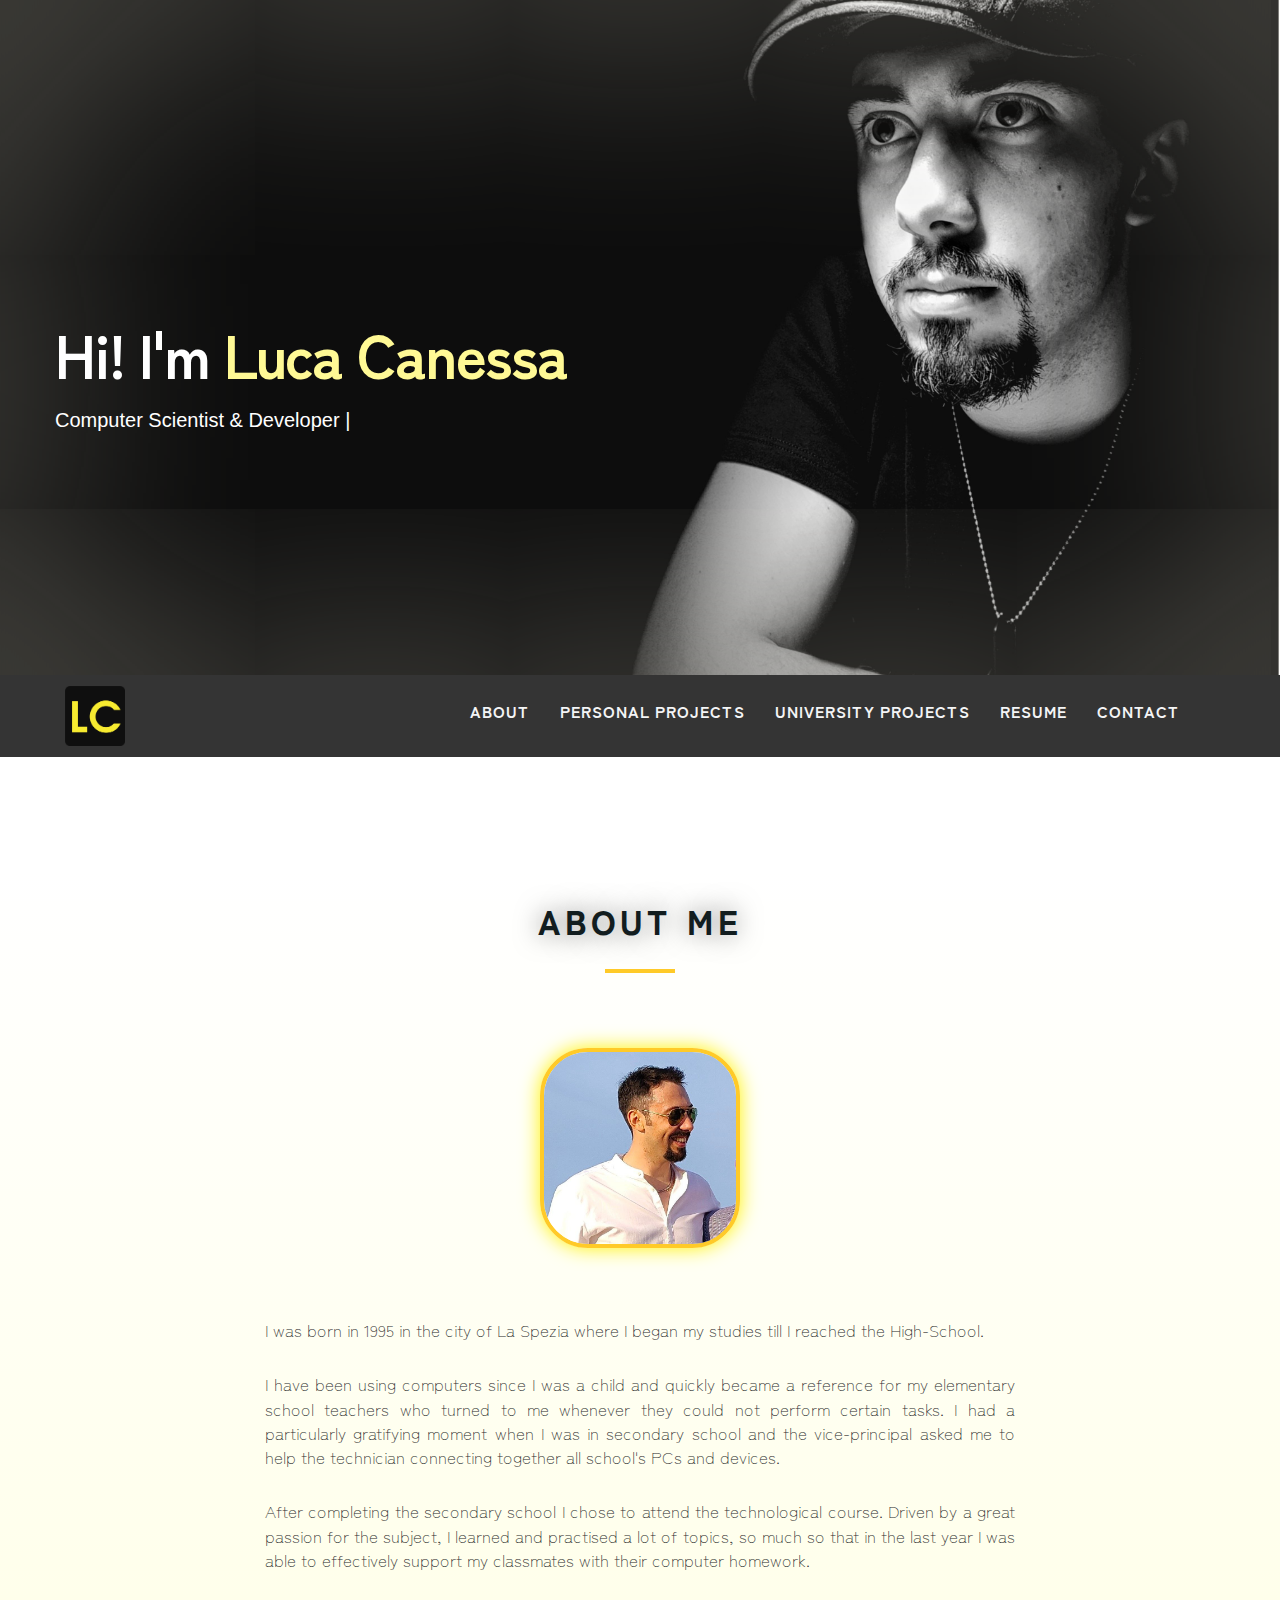
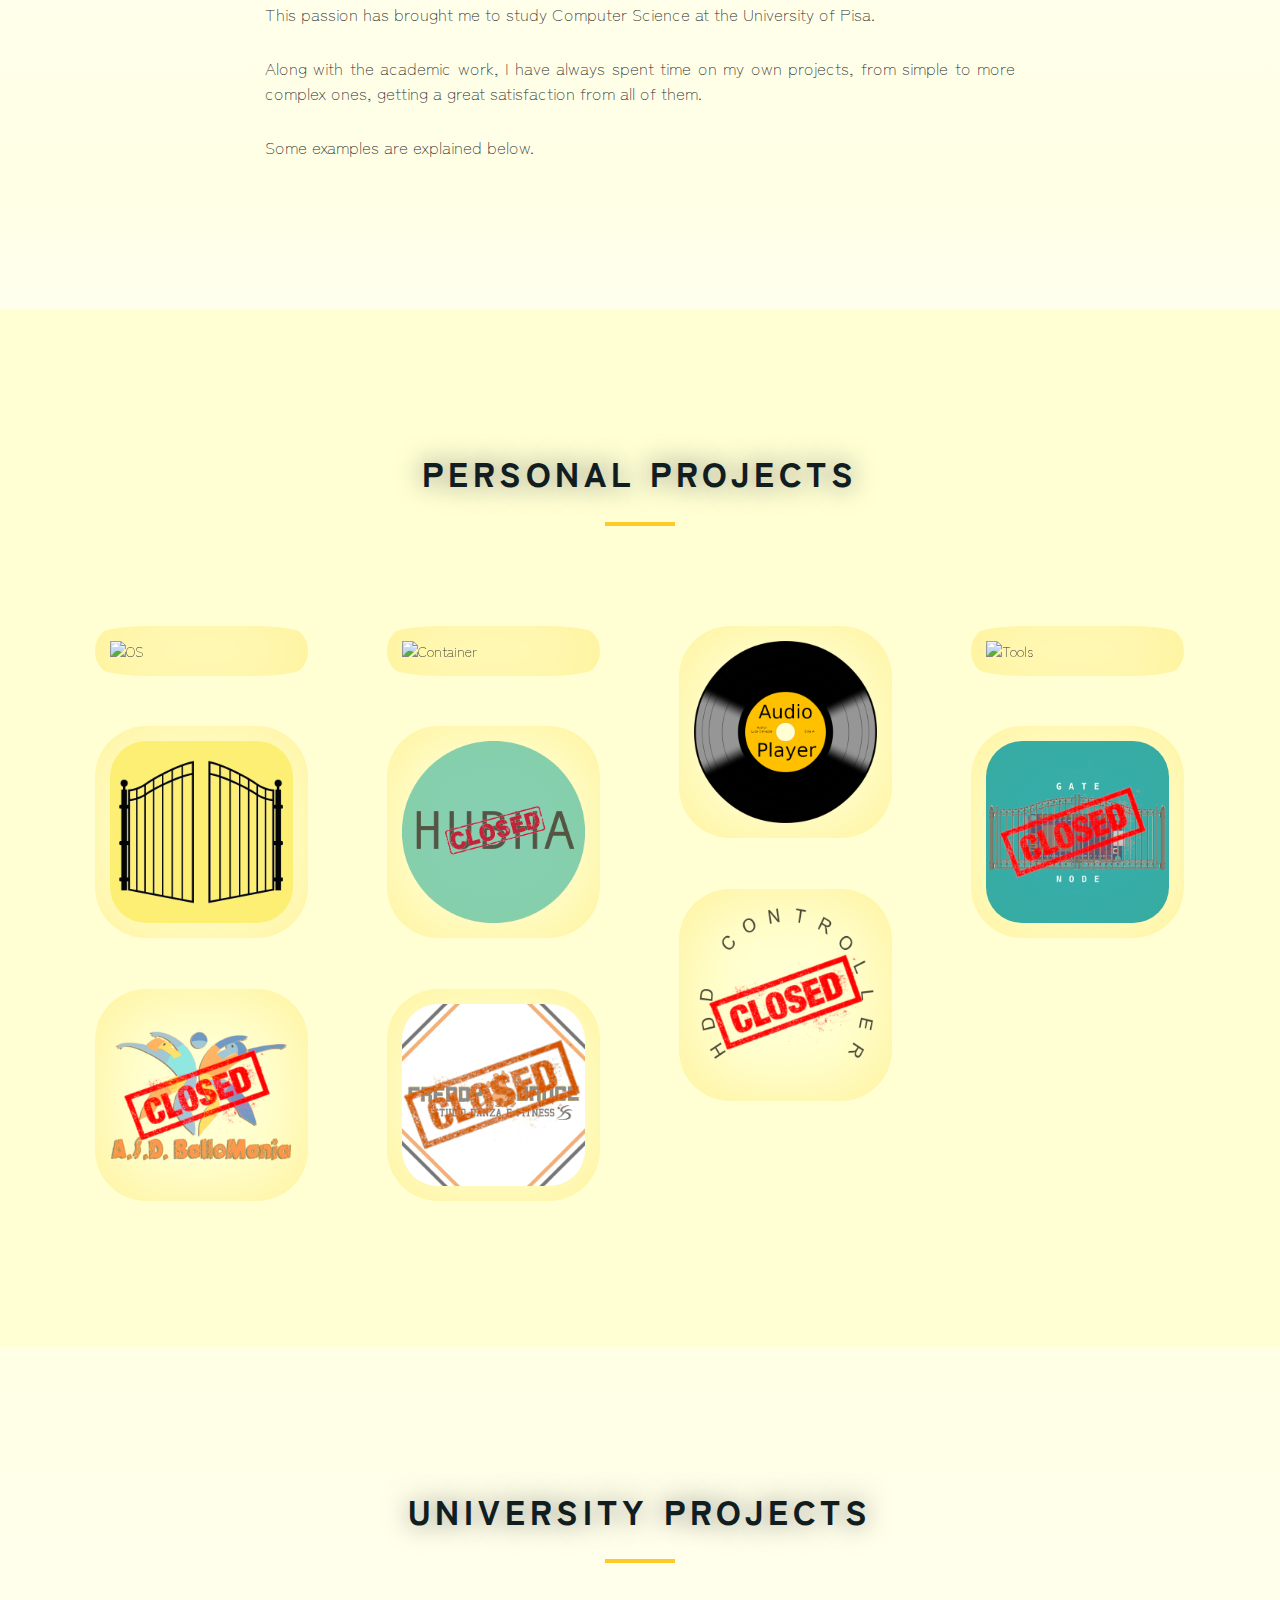
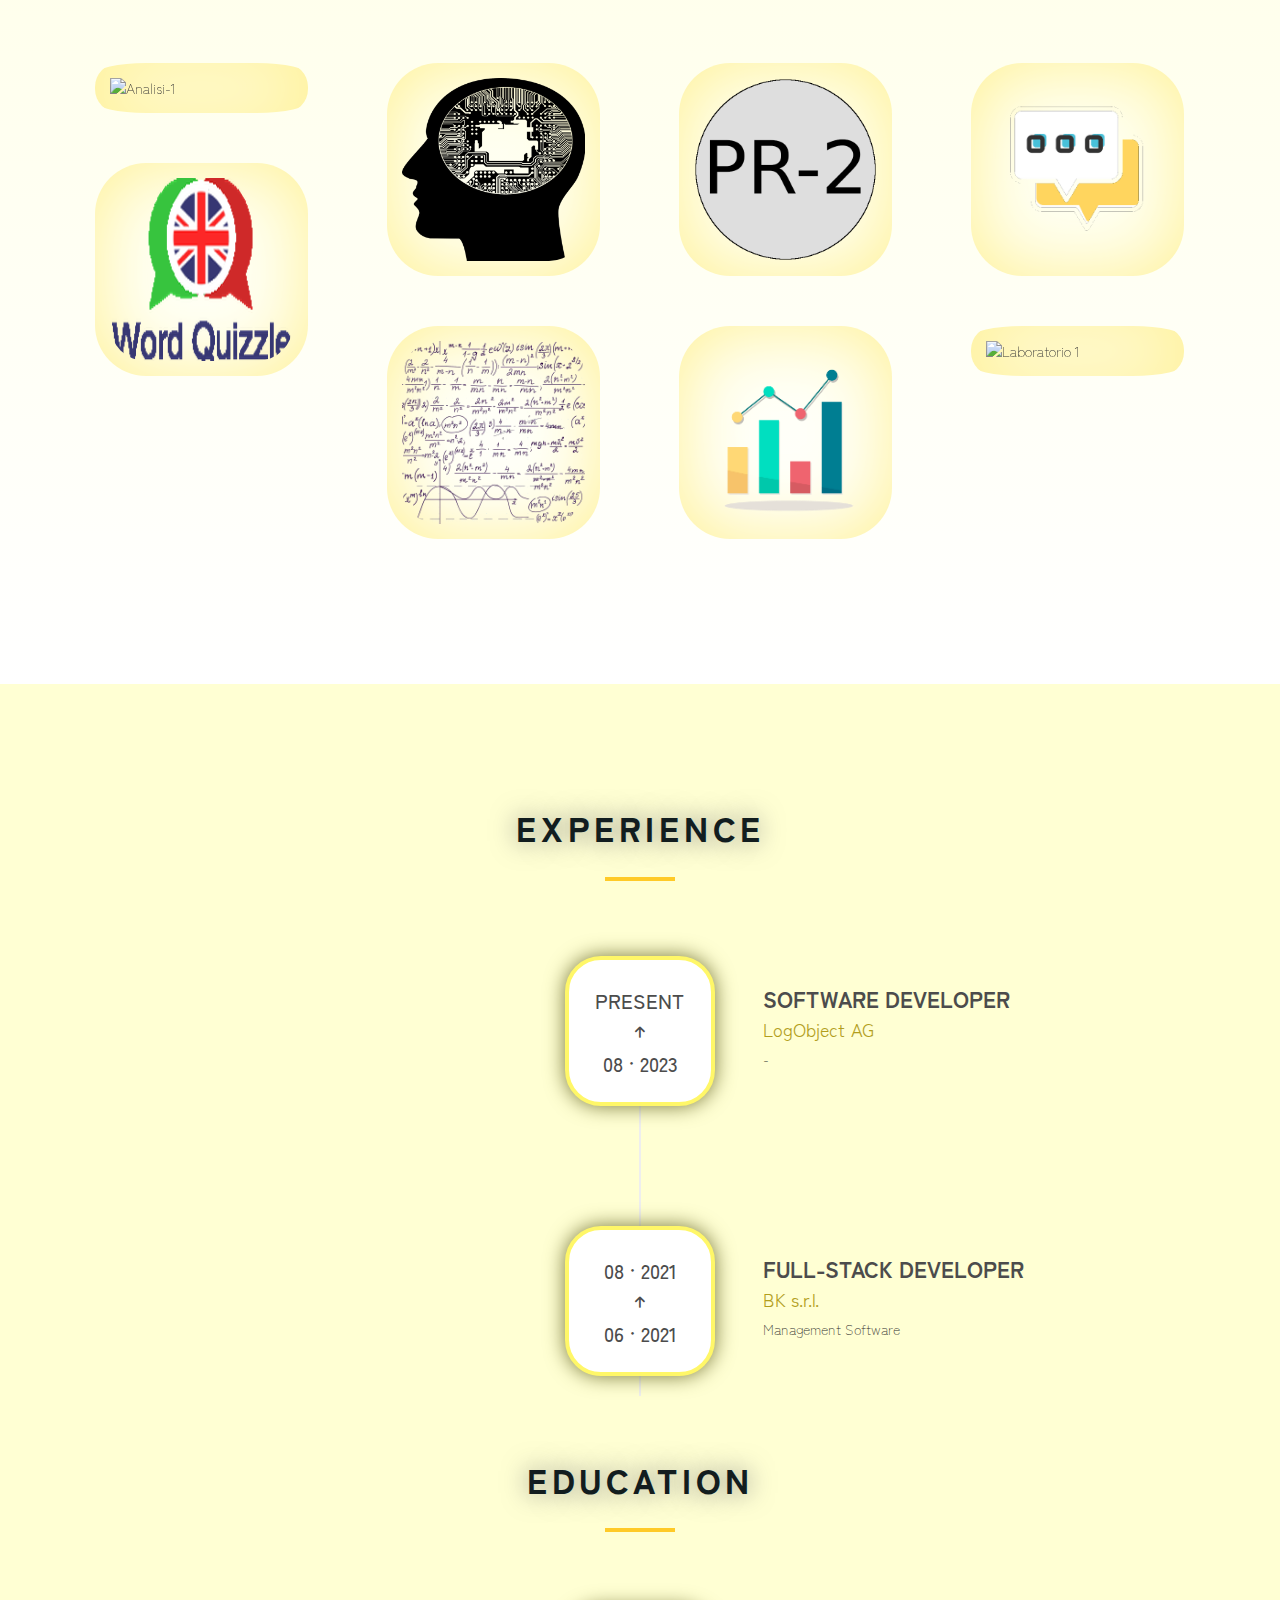
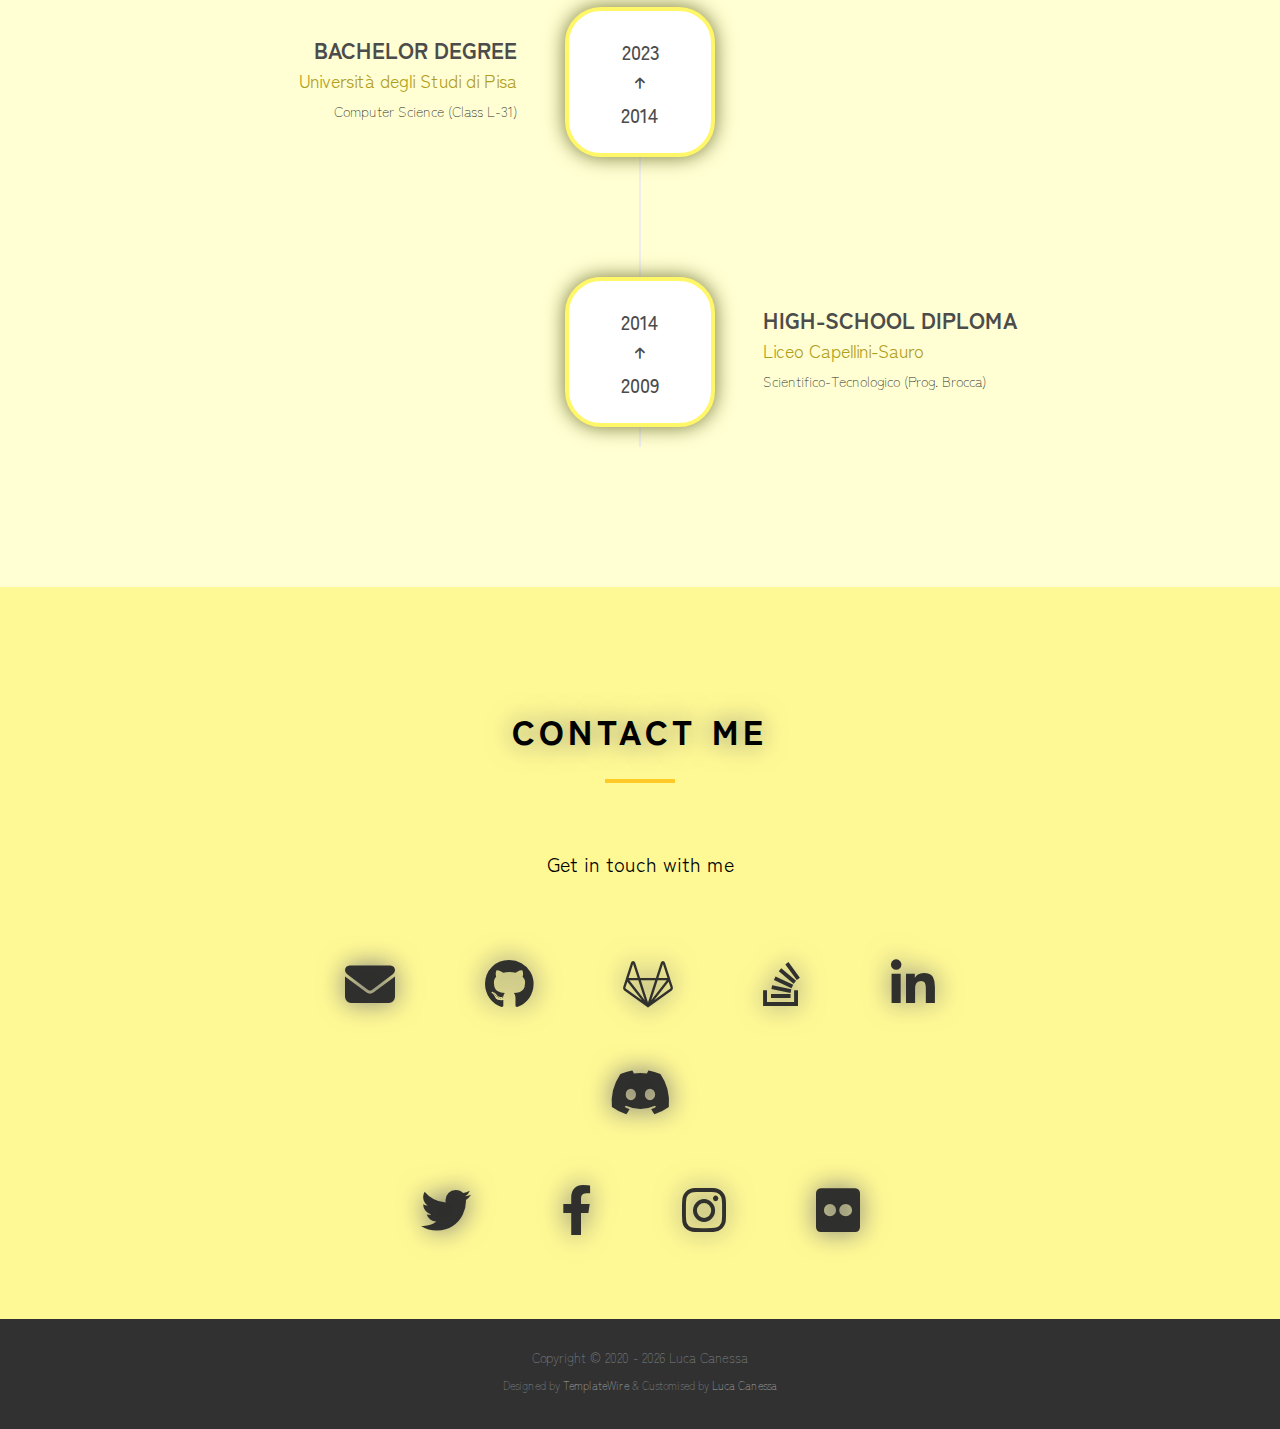
==== commit b6b7ac35: "update cv & bug fixed" ====
--- a/index.html
+++ b/index.html
@@ -1 +1 @@
-<!doctype html><html lang=en><head><meta charset=utf-8><meta name=viewport content="width=device-width,initial-scale=1"><title>LC :: Luca Canessa</title><meta name=description content="Who I Am :: Skills - Resume - Projects"><meta name=author content=LC><link rel="shortcut icon" href=img/MyLogo2.png type=image/x-icon><link rel=apple-touch-icon href=img/MyLogo2.png><link rel=apple-touch-icon sizes=72x72 href=img/MyLogo2.png><link rel=apple-touch-icon sizes=114x114 href=img/MyLogo2.png><link rel=stylesheet href=css/bootstrap.css><link rel=stylesheet href=fonts/font-awesome/css/font-awesome.css><link rel=stylesheet href=fonts/fontawesome-free-6.1.1-web/css/all.css><link rel=stylesheet href=css/style.css><link rel=stylesheet href=css/prettyPhoto.css><link rel=preconnect href=https://fonts.googleapis.com><link rel=preconnect href=https://fonts.gstatic.com crossorigin><link href="https://fonts.googleapis.com/css2?family=Zen+Kaku+Gothic+Antique:wght@300;400;500;700;900&display=swap" rel=stylesheet><link href="https://fonts.googleapis.com/css2?family=Nunito+Sans:ital,wght@0,300;0,400;0,600;0,700;1,300;1,400;1,600;1,700&display=swap" rel=stylesheet><script src=js/loading.js></script></head><body id=page-top data-spy=scroll data-target=.navbar-fixed-top><div style=display:none id=hideAll></div><script>document.getElementById("hideAll").style.display="block"</script><div class=main-container><header id=header><div class=intro><div class=container><div class=row><div class=intro-text><h1>Hi! I'm <span class=name>Luca Canessa</span></h1><p>Computer Science Student & Developer <span id=cursor>|</span></p></div></div></div></div></header><div id=nav><nav class="navbar navbar-custom"><div class=container><div class=navbar-header><button type=button class=navbar-toggle data-toggle=collapse data-target=.navbar-main-collapse><i class="fa fa-bars"></i></button><a class="navbar-brand page-scroll" href=#page-top><img id=navlogo src=img/MyLogo2.png alt=logo></a></div><div class="collapse navbar-collapse navbar-right navbar-main-collapse"><ul class="nav navbar-nav"><li class=hidden> <a href=#page-top></a> </li><li> <a class=page-scroll href=#about>About</a> </li><li> <a class=page-scroll href=#skills>Skills</a> </li><li> <a class=page-scroll href=#my-projects>Personal Projects</a> </li><li> <a class=page-scroll href=#uni-projects>University Projects</a> </li><li> <a class=page-scroll href=#resume>Resume</a> </li><li> <a class=page-scroll href=#contact>Contact</a> </li></ul></div></div></nav></div><div id=about><div class=container><div class="section-title text-center center"><h2>About Me</h2><hr></div><div class=row><div class="col-md-12 text-center"><img src=img/me2.jpeg class=img-responsive></div><div class="col-md-8 col-md-offset-2"><div class=about-text><p>I was born in 1995 in the city of La Spezia where I began my studies till I reached the High-School.</p><p>I have been using computers since I was a child and quickly became a reference for my elementary school teachers who turned to me whenever they could not perform certain tasks. I had a particularly gratifying moment when I was in secondary school and the vice-principal asked me to help the technician connecting together all school's PCs and devices.</p><p>After completing the secondary school I chose to attend the technological course. Driven by a great passion for the subject, I learned and practised a lot of topics, so much so that in the last year I was able to effectively support my classmates with their computer homework.</p><p>This passion has brought me to study Computer Science at the University of Pisa.</p><p>Along with the academic work, I have always spent time on my own projects, from simple to more complex ones, getting a great satisfaction from all of them.</p><p>Some examples are explained below.</p><p style="text-align: center;"><a href="https://linktr.ee/luca.c.xcv/" target="_blank"><svg xmlns="http://www.w3.org/2000/svg" viewBox="0 0 24 25" style="display: block; width: 3%; margin:0 auto;"><path d="M13.5108 5.85343L17.5158 1.73642L19.8404 4.11701L15.6393 8.12199H21.5488V11.4268H15.6113L19.8404 15.5345L17.5158 17.8684L11.7744 12.099L6.03299 17.8684L3.70842 15.5438L7.93745 11.4361H2V8.12199H7.90944L3.70842 4.11701L6.03299 1.73642L10.038 5.85343V0H13.5108V5.85343ZM10.038 16.16H13.5108V24.0019H10.038V16.16Z" fill="#43E660"></path></svg></a></p></div></div></div></div></div><div id=skills class=text-center><div class=container><div class="section-title center"><h2>Skills</h2><hr></div><div class=row><div class="col-sm-6 col-sm-2 skill"> <span class=chart data-percent=70> <span class=percent>70</span> </span><h4>C/C++</h4></div><div class="col-sm-6 col-sm-2 skill"> <span class=chart data-percent=70> <span class=percent>70</span> </span><h4>Java</h4></div><div class="col-sm-6 col-sm-2 skill"> <span class=chart data-percent=50> <span class=percent>50</span> </span><h4>PHP</h4></div><div class="col-sm-6 col-sm-2 skill"> <span class=chart data-percent=75> <span class=percent>75</span> </span><h4>MySQL</h4></div><div class="col-sm-6 col-sm-2 skill"> <span class=chart data-percent=85> <span class=percent>85</span> </span><h4>Linux</h4></div><div class="col-sm-6 col-sm-2 skill"> <span class=chart data-percent=75> <span class=percent>75</span> </span><h4>Docker</h4></div><div class="col-sm-6 col-sm-2 skill"> <span class=chart data-percent=55> <span class=percent>55</span> </span><h4>Arduino</h4></div><div class="col-sm-6 col-sm-2 skill"> <span class=chart data-percent=95> <span class=percent>95</span> </span><h4>HTML5</h4></div><div class="col-sm-6 col-sm-2 skill"> <span class=chart data-percent=95> <span class=percent>95</span> </span><h4>CSS3</h4></div><div class="col-sm-6 col-sm-2 skill"> <span class=chart data-percent=40> <span class=percent>40</span> </span><h4>WordPress</h4></div><div class="col-sm-6 col-sm-2 skill"> <span class=chart data-percent=30> <span class=percent>30</span> </span><h4>JavaScript</h4></div><div class="col-sm-6 col-sm-2 skill"> <span class=chart data-percent=40> <span class=percent>40</span> </span><h4>Python</h4></div><div class="col-sm-6 col-sm-2 skill"> <span class=chart data-percent=85> <span class=percent>85</span> </span><h4>BASH</h4></div></div></div></div><div id=my-projects><div class=container><div class="section-title text-center center"><h2>Personal Projects</h2><hr></div><div class=row><div class=portfolio-items><div class="col-sm-4 col-sm-4"><div class="portfolio-item"><div class="hover-bg"> <a href="https://repository-images.githubusercontent.com/535047580/55463da6-c872-40f1-9b25-4ae6ced6a95e" title="<a href='https://github.com/luca-c-xcv/i3u' target='_blank'><h3>i3u</h3></a>" rel="prettyPhoto"><div class="hover-text"><h4>i3u</h4><small>OS</small> </div><img src="https://repository-images.githubusercontent.com/535047580/55463da6-c872-40f1-9b25-4ae6ced6a95e" class="img-responsive" alt="OS"> </a> </div></div></div><div class="col-sm-4 col-sm-4"><div class=portfolio-item><div class=hover-bg> <a href=https://raw.githubusercontent.com/luca-c-xcv/HomeHub/master/assets/img/HomeHub.png title="<a href='https://github.com/luca-c-xcv/HomeHub' target='_blank'><h3>HomeHub</h3></a>" rel=prettyPhoto><div class=hover-text><h4>HomeHub</h4><small>OS</small></div><img src=https://raw.githubusercontent.com/luca-c-xcv/HomeHub/master/assets/img/HomeHub.png class=img-responsive alt=Container> </a></div></div></div><div class="col-sm-4 col-sm-4"><div class=portfolio-item><div class=hover-bg> <a href=img/PortfolioImg/download.png title="<a href='https://github.com/luca-c-xcv/audioPlayer' target='_blank'><h3>audioPlayer</h3></a>" rel=prettyPhoto><div class=hover-text><h4>audioPlayer</h4><small>Software</small></div><img src=img/PortfolioImg/download.png class=img-responsive alt=audioPlayer> </a></div></div></div><div class="col-sm-4 col-sm-4"><div class=portfolio-item><div class=hover-bg> <a href=https://repository-images.githubusercontent.com/321121315/0863f600-6b95-11eb-8744-3aa847f8a99f title="<a href='https://github.com/luca-c-xcv/LinuxTools' target='_blank'><h3>LinuxTools</h3></a>" rel=prettyPhoto><div class=hover-text><h4>LinuxTools</h4><small>OS</small></div><img src=https://repository-images.githubusercontent.com/321121315/0863f600-6b95-11eb-8744-3aa847f8a99f class=img-responsive alt=Tools> </a></div></div></div><div class="col-sm-4 col-sm-4"><div class=portfolio-item><div class=hover-bg> <a href=img/PortfolioImg/gatecontrollerapp.png title="<h3>GateController</h3><p>Multi-thread app developed to communicate with a controller through the network. It can be adapted to work in LAN or WAN network</p>" rel=prettyPhoto><div class=hover-text><h4>GateController</h4><small>App</small></div><img src=img/PortfolioImg/gatecontrollerapp.png class=img-responsive alt=GateController> </a></div></div></div><div class="col-sm-4 col-sm-4"><div class=portfolio-item><div class=hover-bg> <a href=img/PortfolioImg/hubha.png title="<h3>HUBHA</h3>" rel=prettyPhoto><div class=hover-text><h4>HUBHA</h4><small>IoT</small></div><img src=img/PortfolioImg/hubha.png class=img-responsive alt=HubHA> </a></div></div></div><div class="col-sm-4 col-sm-4"><div class=portfolio-item><div class=hover-bg> <a href=img/PortfolioImg/gatenode.png title="<h3>GateNode</h3><p>Micro-controller linked to a Relay to open a gate. It gets a command from the network and then it processes it.</p>" rel=prettyPhoto><div class=hover-text><h4>GateNode</h4><small>IoT</small></div><img src=img/PortfolioImg/gatenode.png class=img-responsive alt=GateNode> </a></div></div></div><div class="col-sm-4 col-sm-4"><div class=portfolio-item><div class=hover-bg> <a href=img/PortfolioImg/hdd2.png title="<h3>HDDController</h3><p>I have used a micro-controller to manage a set of internal hard-disks to power-on/off they own PSU. The controller is handle by Universal Serial Bus.</p>" rel=prettyPhoto><div class=hover-text><h4>HDDController</h4><small>IoT / OS</small></div><img src=img/PortfolioImg/hdd2.png class=img-responsive alt=HDDController> </a></div></div></div><div class="col-sm-4 col-sm-4"><div class=portfolio-item><div class=hover-bg> <a href=img/PortfolioImg/bmlogo.png title="<h3>ASD Ballomania</h3><p>I have created a WordPress site for a dance school. Adapting some function to satisfy theirs' requests. I have added to this site a chat area to allow the intra communications with unicast and multicast messages.</p>" rel=prettyPhoto><div class=hover-text><h4>ASD Ballomania</h4><small>WEB</small></div><img src=img/PortfolioImg/bmlogo.png class=img-responsive alt="ASD Ballomania"> </a></div></div></div><div class="col-sm-4 col-sm-4"><div class=portfolio-item><div class=hover-bg> <a href=img/PortfolioImg/fdlogo.png title="<h3>Freddy Dance</h3><p>I have created a WordPress site for a dance school. Adapting some function to satisfy theirs' requests.</p>" rel=prettyPhoto><div class=hover-text><h4>Freddy Dance</h4><small>WEB</small></div><img src=img/PortfolioImg/fdlogo.png class=img-responsive alt="Freddy Dance School"> </a></div></div></div></div></div></div></div><div id=uni-projects><div class=container><div class="section-title text-center center"><h2>University Projects</h2><hr></div><div class=row><div class=portfolio-items><div class="col-sm-4 col-sm-4"><div class=portfolio-item><div class=hover-bg> <a href='https://gitlab.com/university-pi/Dispensa-di-Analisi-Matematica-1/-/raw/master/src/Images/intro.png' title="<a href='https://gitlab.com/university-pi/Dispensa-di-Analisi-Matematica-1' target='_blank'><h3>Dispensa di Analisi Matematica 1</h3></a>" rel=prettyPhoto><div class=hover-text><h4>Dispensa di Analisi Matematica 1</h4><small>Booklet</small></div><img src='https://gitlab.com/university-pi/Dispensa-di-Analisi-Matematica-1/-/raw/master/src/Images/intro.png' class=img-responsive alt=Analisi-1> </a></div></div></div><div class="col-sm-4 col-sm-4"><div class=portfolio-item><div class=hover-bg> <a href=img/PortfolioImg/iia.png title="<a href='https://gitlab.com/university-pi/Introduzione-Intelligenza-Artificiale' target='_blank'><h3>Introduzione all'Intelligenza Artificiale</h3></a>" rel=prettyPhoto><div class=hover-text><h4>Manabile Introduzione all'Intelligenza Artificiale</h4><small>Booklet</small></div><img src=img/PortfolioImg/iia.png class=img-responsive alt=IIA> </a></div></div></div><div class="col-sm-4 col-sm-4"><div class=portfolio-item><div class=hover-bg> <a href=img/PortfolioImg/PR2.png title="<a href='https://gitlab.com/university-pi/Programmazione2' target='_blank'><h3>Programmazione 2 Projects</h3></a>" rel=prettyPhoto><div class=hover-text><h4>Programmazione 2 Projects</h4><small>Software</small></div><img src=img/PortfolioImg/PR2.png class=img-responsive alt=PR-2> </a></div></div></div><div class="col-sm-4 col-sm-4"><div class="portfolio-item"><div class="hover-bg"> <a href="img/PortfolioImg/LAB1.png" title="<a href='https://gitlab.com/university-pi/laboratorio-1' target='_blank'><h3>Laboratorio 1 - integration exam</h3></a>" rel="prettyPhoto"><div class="hover-text"><h4>Laboratorio 1 - integration exam</h4><small>Software</small> </div><img src="img/PortfolioImg/LAB1.png" class="img-responsive" alt="PR-2"> </a> </div></div></div><div class="col-sm-4 col-sm-4"><div class=portfolio-item><div class=hover-bg> <a href=img/PortfolioImg/chat.png title="<a href='https://gitlab.com/university-pi/ChatterBox' target='_blank'><h3>ChatterBox</h3></a>" rel=prettyPhoto><div class=hover-text><h4>ChatterBox</h4><small>Software</small></div><img src=img/PortfolioImg/chat.png class=img-responsive alt=ChatterBox> </a></div></div></div><div class="col-sm-4 col-sm-4"><div class=portfolio-item><div class=hover-bg> <a href=img/PortfolioImg/wq.png title="<a href='https://gitlab.com/university-pi/WQGame' target='_blank'><h3>WQGame</h3></a>" rel=prettyPhoto><div class=hover-text><h4>WQGame</h4><small>Software</small></div><img src=img/PortfolioImg/wq.png class=img-responsive alt=WQGame> </a></div></div></div><div class="col-sm-4 col-sm-4"><div class=portfolio-item><div class=hover-bg> <a href=img/PortfolioImg/calcolo.jpeg title="<a href='https://gitlab.com/university-pi/calcolo-numerico' target='_blank'><h3>Manabile di Calcolo Numerico</h3></a>" rel=prettyPhoto><div class=hover-text><h4>Manabile di Calcolo Numerico</h4><small>Booklet</small></div><img src=img/PortfolioImg/calcolo.jpeg class=img-responsive alt="Manabile Calcolo Numerico"> </a></div></div></div></div></div></div></div><div id=resume class=text-center><div class=container><div class="section-title center"><h2>Experience</h2><hr></div><div class=row><div class=col-lg-12><ul class=timeline><li class=timeline-inverted><div class=timeline-image><h4>2021</h4></div><div class=timeline-panel><div class=timeline-heading><h4>Developer</h4><h4 class=subheading><a href=http://b-k.it/sito/index.php target=_blank>BK s.r.l.</a></h4><p>Management Software</p></div><div class=timeline-body><p></p></div></div></li></ul></div></div></div><div class=container><div class="section-title center"><h2>Education</h2><hr></div><div class=row><div class=col-lg-12><ul class=timeline><li><div class=timeline-image><h4>Present <br>- <br>2014 </h4></div><div class=timeline-panel><div class=timeline-heading><h4>Bachelor Degree</h4><h4 class=subheading><a href=https://di.unipi.it/ target=_blank>Università degli Studi di Pisa</a></h4></div><div class=timeline-body><p>Computer Science (Class L-31)</p></div></div></li><li class=timeline-inverted><div class=timeline-image><h4>2014 <br>- <br>2009 </h4></div><div class=timeline-panel><div class=timeline-heading><h4>High-School Diploma</h4><h4 class=subheading><a href=https://www.capellinisauro.edu.it/ target=_blank>Liceo Capellini-Sauro</a></h4></div><div class=timeline-body><p>Scientifico-Tecnologico (Prog. Brocca)</p></div></div></li></ul></div></div></div></div><div id=contact class=text-center><div class=container><div class="section-title center"><h2>Contact Me</h2><hr></div><div class="col-md-8 col-md-offset-2"><h3>Get in touch with me</h3><div class=social><ul><li><a href=mailto:lccanessa@gmail.com target=_blank><i class="fa fa-envelope"></i></a></li><li><a href=https://github.com/luca-c-xcv target=_blank><i class="fa-brands fa-github"></i></a></li><li><a href=https://gitlab.com/luca-c-xcv target=_blank><i class="fa-brands fa-gitlab"></i></a></li><li><a href=https://stackoverflow.com/users/12148732/luca-lc target=_blank><i class="fa-brands fa-stack-overflow"></i></a></li><li><a href=https://www.linkedin.com/in/luca-c-xcv target=_blank><i class="fa-brands fa-linkedin-in"></i></a></li><li><a href=https://discordapp.com/users/luca.c_xcv#0203 target=_blank><i class="fa-brands fa-discord"></i></a></li></ul><ul><li><a href=https://www.twitter.com/luca_c_xcv target=_blank><i class="fa-brands fa-twitter"></i></a></li><li><a href=https://www.facebook.com/luca.c.xcv/ target=_blank><i class="fa-brands fa-facebook-f"></i></a></li><li><a href=https://www.instagram.com/luca.c.xcv/ target=_blank><i class="fa-brands fa-instagram"></i></a></li><li><a href=https://www.flickr.com/photos/photo-lc target=_blank><i class="fa-brands fa-flickr"></i></a></li><li><a href=https://linktr.ee/luca.c.xcv target=_blank><i><svg viewBox="-7.19 -5.39 814.38 679.39" width="50px" xmlns="http://www.w3.org/2000/svg"><path d="m297.53 18.87c-13.49-24.26-48.54-24.26-62.02 0l-231.91 420.58c-10.79 21.57 5.39 45.83 29.66 45.83h156.4v159.06c0 16.18 13.49 29.66 29.67 29.66h91.68c16.18 0 29.66-13.48 29.66-29.66v-159.06h-43.14c-18.88 0-32.36-13.48-35.06-29.66 0-5.39 0-10.78 2.7-16.23l129.44-234.55z" fill="#2a2a2af7"/><path d="m502.47 18.87c13.49-24.26 48.54-24.26 62.02 0l231.91 420.58c10.79 21.57-5.39 45.83-29.66 45.83h-153.71v159.06c0 16.18-13.48 29.66-29.69 29.66h-97.05c-16.18 0-29.66-13.48-29.66-29.66v-159.06h43.15c18.87 0 32.35-13.48 35.05-29.66 0-5.39 0-10.78-2.7-16.23l-129.43-234.49z" fill="#2a2a2af7"/></svg></i></a></li></ul></div></div></div></div></div><div id=footer><div class="container text-center"><div class=fnav><p>Copyright &copy; 2020 - <span id=year></span> | <span class="badge-base LI-profile-badge" data-locale="it_IT" data-size="small" data-theme="dark" data-type="HORIZONTAL" data-vanity="luca-c-xcv" data-version="v1"><a class="badge-base__link LI-simple-link" href="https://it.linkedin.com/in/luca-c-xcv?trk=profile-badge">Luca Canessa</a></span></p><p style=font-size:11px>Designed by <a href=http://www.templatewire.com target=_blank>TemplateWire</a> & Customised by <a href=#page-top>Luca Canessa</a></p></div></div></div><script src=js/jquery.1.11.1.js></script><script src=js/bootstrap.js></script><script src=js/SmoothScroll.js></script><script src=js/easypiechart.js></script><script src=js/jquery.prettyPhoto.js></script><script src=js/jquery.isotope.js></script><script src=js/jquery.counterup.js></script><script src=js/waypoints.js></script><script src=js/jqBootstrapValidation.js></script><script src=js/main.js></script></body></html>
+<!DOCTYPE html><html lang="en"> <head> <meta charset="utf-8"> <meta name="viewport" content="width=device-width, initial-scale=1"> <title>LC :: Luca Canessa</title> <meta name="description" content="Who I Am :: Skills - Resume - Projects"> <meta name="author" content="LC"><!-- Favicons==================================================--> <link rel="shortcut icon" href="img/MyLogo2.png" type="image/x-icon"> <link rel="apple-touch-icon" href="img/MyLogo2.png"> <link rel="apple-touch-icon" sizes="72x72" href="img/MyLogo2.png"> <link rel="apple-touch-icon" sizes="114x114" href="img/MyLogo2.png"><!-- Bootstrap==================================================--> <link rel="stylesheet" type="text/css" href="css/bootstrap.css"> <link rel="stylesheet" type="text/css" href="fonts/font-awesome/css/font-awesome.css"> <link rel="stylesheet" type="text/css" href="fonts/fontawesome-free-6.1.1-web/css/all.css"><!-- Stylesheet==================================================--> <link rel="stylesheet" type="text/css" href="css/style.min.css"> <link rel="stylesheet" type="text/css" href="css/prettyPhoto.css"> <link rel="preconnect" href="https://fonts.googleapis.com"> <link rel="preconnect" href="https://fonts.gstatic.com" crossorigin> <link href="https://fonts.googleapis.com/css2?family=Zen+Kaku+Gothic+Antique:wght@300;400;500;700;900&display=swap" rel="stylesheet"> <link href="https://fonts.googleapis.com/css2?family=Nunito+Sans:ital,wght@0,300;0,400;0,600;0,700;1,300;1,400;1,600;1,700&display=swap" rel="stylesheet"><!-- <link href="https://fonts.googleapis.com/css2?family=Plus+Jakarta+Sans:ital,wght@0,300;0,500;0,700;1,300;1,500;1,700&display=swap" rel="stylesheet"> <link href="https://fonts.googleapis.com/css2?family=Roboto:wght@300;500;700&display=swap" rel="stylesheet"> <link href='https://fonts.googleapis.com/css?family=Lato:400,700,900,300' rel='stylesheet' type='text/css'> <link href='https://fonts.googleapis.com/css?family=Open+Sans:400,700,800,600,300' rel='stylesheet' type='text/css'> --><!-- LOADER==================================================--> <script type="text/javascript" src="js/loading.js"></script> </head> <body id="page-top" data-spy="scroll" data-target=".navbar-fixed-top"><!-- LOADER==================================================--> <div style="display: none;" id="hideAll"> </div><script type="text/javascript">document.getElementById("hideAll").style.display="block"; </script> <div class="main-container"><!-- HEADER==================================================--> <header id="header"> <div class="intro"> <div class="container"> <div class="row"> <div class="intro-text"> <h1>Hi! I'm <span class="name">Luca Canessa</span></h1> <p>Computer Scientist & Developer <span id="cursor">|</span></p></div></div></div></div></header><!-- NAVIGATION==================================================--> <div id="nav"> <nav class="navbar navbar-custom"> <div class="container"> <div class="navbar-header"> <button type="button" class="navbar-toggle" data-toggle="collapse" data-target=".navbar-main-collapse"> <i class="fa fa-bars"></i> </button> <a class="navbar-brand page-scroll" href="#page-top"><img id="navlogo" src="img/MyLogo2.png" alt="logo"></a> </div><div class="collapse navbar-collapse navbar-right navbar-main-collapse"> <ul class="nav navbar-nav"> <li class="hidden"> <a href="#page-top"></a> </li><li> <a class="page-scroll" href="#about">About</a> </li><li> <a class="page-scroll" href="#my-projects">Personal Projects</a> </li><li> <a class="page-scroll" href="#uni-projects">University Projects</a> </li><li> <a class="page-scroll" href="#resume">Resume</a> </li><li> <a class="page-scroll" href="#contact">Contact</a> </li></ul> </div></div></nav> </div><!-- SECTIONS==================================================--> <div id="about"> <div class="container"> <div class="section-title text-center center"> <h2>About Me</h2> <hr> </div><div class="row"> <div class="col-md-12 text-center"><img src="img/me3.jpg" class="img-responsive"><!-- <span>🇮🇹</span> <span>«in Code 👨🏻‍💻 I trust»</span> --> </div><div class="col-md-8 col-md-offset-2"> <div class="about-text"> <p>I was born in 1995 in the city of La Spezia where I began my studies till I reached the High-School.</p><p>I have been using computers since I was a child and quickly became a reference for my elementary school teachers who turned to me whenever they could not perform certain tasks. I had a particularly gratifying moment when I was in secondary school and the vice-principal asked me to help the technician connecting together all school's PCs and devices.</p><p>After completing the secondary school I chose to attend the technological course. Driven by a great passion for the subject, I learned and practised a lot of topics, so much so that in the last year I was able to effectively support my classmates with their computer homework.</p><p>This passion has brought me to study Computer Science at the University of Pisa.</p><p>Along with the academic work, I have always spent time on my own projects, from simple to more complex ones, getting a great satisfaction from all of them.</p><p>Some examples are explained below.</p></div></div></div></div></div><!-- <div id="skills" class="text-center"> <div class="container"> <div class="section-title center"> <h2>Skills</h2> <hr> </div><div class="row"> <div class="col-md-3 col-sm-6 skill"> <span class="chart" data-percent="75"> <span class="percent">80</span> </span> <h4>C/C++</h4> </div><div class="col-md-3 col-sm-6 skill"> <span class="chart" data-percent="70"> <span class="percent">70</span> </span> <h4>Java</h4> </div><div class="col-md-3 col-sm-6 skill"> <span class="chart" data-percent="60"> <span class="percent">60</span> </span> <h4>PHP</h4> </div><div class="col-md-3 col-sm-6 skill"> <span class="chart" data-percent="75"> <span class="percent">75</span> </span> <h4>MySQL</h4> </div><div class="col-md-3 col-sm-6 skill"> <span class="chart" data-percent="85"> <span class="percent">85</span> </span> <h4>Linux</h4> </div><div class="col-md-3 col-sm-6 skill"> <span class="chart" data-percent="70"> <span class="percent">70</span> </span> <h4>Docker</h4> </div><div class="col-md-3 col-sm-6 skill"> <span class="chart" data-percent="55"> <span class="percent">55</span> </span> <h4>Arduino</h4> </div><div class="col-md-3 col-sm-6 skill"> <span class="chart" data-percent="95"> <span class="percent">95</span> </span> <h4>HTML5</h4> </div><div class="col-md-3 col-sm-6 skill"> <span class="chart" data-percent="95"> <span class="percent">95</span> </span> <h4>CSS3</h4> </div><div class="col-md-3 col-sm-6 skill"> <span class="chart" data-percent="40"> <span class="percent">40</span> </span> <h4>WordPress</h4> </div><div class="col-md-3 col-sm-6 skill"> <span class="chart" data-percent="30"> <span class="percent">30</span> </span> <h4>JavaScript</h4> </div><div class="col-md-3 col-sm-6 skill"> <span class="chart" data-percent="40"> <span class="percent">40</span> </span> <h4>Python</h4> </div></div></div></div>--> <div id="my-projects"> <div class="container"> <div class="section-title text-center center"> <h2>Personal Projects</h2> <hr> </div><div class="row"> <div class="portfolio-items"> <div class="col-sm-6 col-md-3 col-lg-3"> <div class="portfolio-item"> <div class="hover-bg"> <a href="https://repository-images.githubusercontent.com/535047580/55463da6-c872-40f1-9b25-4ae6ced6a95e" title="<a href='https://github.com/luca-c-xcv/i3u' target='_blank'><h3>i3u</h3></a>" rel="prettyPhoto"> <div class="hover-text"> <h4>i3u</h4> <small>OS</small> </div><img src="https://repository-images.githubusercontent.com/535047580/55463da6-c872-40f1-9b25-4ae6ced6a95e" class="img-responsive" alt="OS"> </a> </div></div></div><div class="col-sm-6 col-md-3 col-lg-3"> <div class="portfolio-item"> <div class="hover-bg"> <a href="https://raw.githubusercontent.com/luca-c-xcv/HomeHub/master/assets/img/HomeHub.png" title="<a href='https://github.com/luca-c-xcv/HomeHub' target='_blank'><h3>HomeHub</h3></a>" rel="prettyPhoto"> <div class="hover-text"> <h4>HomeHub</h4> <small>OS</small> </div><img src="https://raw.githubusercontent.com/luca-c-xcv/HomeHub/master/assets/img/HomeHub.png" class="img-responsive" alt="Container"> </a> </div></div></div><div class="col-sm-6 col-md-3 col-lg-3"> <div class="portfolio-item"> <div class="hover-bg"> <a href="img/PortfolioImg/download.png" title="<a href='https://github.com/luca-c-xcv/audioPlayer' target='_blank'><h3>audioPlayer</h3></a>" rel="prettyPhoto"> <div class="hover-text"> <h4>audioPlayer</h4> <small>Software</small> </div><img src="img/PortfolioImg/download.png" class="img-responsive" alt="audioPlayer"> </a> </div></div></div><div class="col-sm-6 col-md-3 col-lg-3"> <div class="portfolio-item"> <div class="hover-bg"> <a href="https://repository-images.githubusercontent.com/321121315/0863f600-6b95-11eb-8744-3aa847f8a99f" title="<a href='https://github.com/luca-c-xcv/LinuxTools' target='_blank'><h3>LinuxTools</h3></a>" rel="prettyPhoto"> <div class="hover-text"> <h4>LinuxTools</h4> <small>OS</small> </div><img src="https://repository-images.githubusercontent.com/321121315/0863f600-6b95-11eb-8744-3aa847f8a99f" class="img-responsive" alt="Tools"> </a> </div></div></div><div class="col-sm-6 col-md-3 col-lg-3"> <div class="portfolio-item"> <div class="hover-bg"> <a href="img/PortfolioImg/gatecontrollerapp.png" title="<h3>GateController</h3><p>Multi-thread app developed to communicate with a controller through the network. It can be adapted to work in LAN or WAN network</p>" rel="prettyPhoto"> <div class="hover-text"> <h4>GateController</h4> <small>App</small> </div><img src="img/PortfolioImg/gatecontrollerapp.png" class="img-responsive" alt="GateController"> </a> </div></div></div><div class="col-sm-6 col-md-3 col-lg-3"> <div class="portfolio-item"> <div class="hover-bg"> <a href="img/PortfolioImg/hubha.png" title="<h3>HUBHA</h3>" rel="prettyPhoto"> <div class="hover-text"> <h4>HUBHA</h4> <small>IoT</small> </div><img src="img/PortfolioImg/hubha.png" class="img-responsive" alt="HubHA"> </a> </div></div></div><div class="col-sm-6 col-md-3 col-lg-3"> <div class="portfolio-item"> <div class="hover-bg"> <a href="img/PortfolioImg/gatenode.png" title="<h3>GateNode</h3><p>Micro-controller linked to a Relay to open a gate. It gets a command from the network and then it processes it.</p>" rel="prettyPhoto"> <div class="hover-text"> <h4>GateNode</h4> <small>IoT</small> </div><img src="img/PortfolioImg/gatenode.png" class="img-responsive" alt="GateNode"> </a> </div></div></div><div class="col-sm-6 col-md-3 col-lg-3"> <div class="portfolio-item"> <div class="hover-bg"> <a href="img/PortfolioImg/hdd2.png" title="<h3>HDDController</h3><p>I have used a micro-controller to manage a set of internal hard-disks to power-on/off they own PSU. The controller is handle by Universal Serial Bus.</p>" rel="prettyPhoto"> <div class="hover-text"> <h4>HDDController</h4> <small>IoT / OS</small> </div><img src="img/PortfolioImg/hdd2.png" class="img-responsive" alt="HDDController"> </a> </div></div></div><div class="col-sm-6 col-md-3 col-lg-3"> <div class="portfolio-item"> <div class="hover-bg"> <a href="img/PortfolioImg/bmlogo.png" title="<h3>ASD Ballomania</h3><p>I have created a WordPress site for a dance school. Adapting some function to satisfy theirs' requests. I have added to this site a chat area to allow the intra communications with unicast and multicast messages.</p>" rel="prettyPhoto"> <div class="hover-text"> <h4>ASD Ballomania</h4> <small>WEB</small> </div><img src="img/PortfolioImg/bmlogo.png" class="img-responsive" alt="ASD Ballomania"> </a> </div></div></div><div class="col-sm-6 col-md-3 col-lg-3"> <div class="portfolio-item"> <div class="hover-bg"> <a href="img/PortfolioImg/fdlogo.png" title="<h3>Freddy Dance</h3><p>I have created a WordPress site for a dance school. Adapting some function to satisfy theirs' requests.</p>" rel="prettyPhoto"> <div class="hover-text"> <h4>Freddy Dance</h4> <small>WEB</small> </div><img src="img/PortfolioImg/fdlogo.png" class="img-responsive" alt="Freddy Dance School"> </a> </div></div></div></div></div></div></div><div id="uni-projects"> <div class="container"> <div class="section-title text-center center"> <h2>University Projects</h2> <hr> </div><div class="row"> <div class="portfolio-items"> <div class="col-sm-6 col-md-3 col-lg-3"> <div class="portfolio-item"> <div class="hover-bg"> <a href="https://gitlab.com/university-pi/Dispensa-di-Analisi-Matematica-1/-/raw/master/src/Images/intro.png?ref_type=heads" title="<a href='https://gitlab.com/university-pi/Dispensa-di-Analisi-Matematica-1' target='_blank'><h3>Dispensa di Analisi Matematica 1</h3></a>" rel="prettyPhoto"> <div class="hover-text"> <h4>Dispensa di Analisi Matematica 1</h4> <small>Lecture Notes</small> </div><img src="https://gitlab.com/university-pi/Dispensa-di-Analisi-Matematica-1/-/raw/master/src/Images/intro.png?ref_type=heads" class="img-responsive" alt="Analisi-1"> </a> </div></div></div><div class="col-sm-6 col-md-3 col-lg-3"> <div class="portfolio-item"> <div class="hover-bg"> <a href="img/PortfolioImg/iia.png" title="<a href='https://gitlab.com/university-pi/Introduzione-Intelligenza-Artificiale' target='_blank'><h3>Introduzione all'Intelligenza Artificiale</h3></a>" rel="prettyPhoto"> <div class="hover-text"> <h4>Manabile Introduzione all'Intelligenza Artificiale</h4> <small>Lecture Notes</small> </div><img src="img/PortfolioImg/iia.png" class="img-responsive" alt="IIA"> </a> </div></div></div><div class="col-sm-6 col-md-3 col-lg-3"> <div class="portfolio-item"> <div class="hover-bg"> <a href="img/PortfolioImg/PR2.png" title="<a href='https://gitlab.com/university-pi/Programmazione2' target='_blank'><h3>Programmazione 2 Projects</h3></a>" rel="prettyPhoto"> <div class="hover-text"> <h4>Programmazione 2 Projects</h4> <small>Software</small> </div><img src="img/PortfolioImg/PR2.png" class="img-responsive" alt="PR-2"> </a> </div></div></div><div class="col-sm-6 col-md-3 col-lg-3"> <div class="portfolio-item"> <div class="hover-bg"> <a href="img/PortfolioImg/chat.png" title="<a href='https://gitlab.com/university-pi/ChatterBox' target='_blank'><h3>ChatterBox</h3></a>" rel="prettyPhoto"> <div class="hover-text"> <h4>ChatterBox</h4> <small>Software</small> </div><img src="img/PortfolioImg/chat.png" class="img-responsive" alt="ChatterBox"> </a> </div></div></div><div class="col-sm-6 col-md-3 col-lg-3"> <div class="portfolio-item"> <div class="hover-bg"> <a href="img/PortfolioImg/wq.png" title="<a href='https://gitlab.com/university-pi/WQGame' target='_blank'><h3>WQGame</h3></a>" rel="prettyPhoto"> <div class="hover-text"> <h4>WQGame</h4> <small>Software</small> </div><img src="img/PortfolioImg/wq.png" class="img-responsive" alt="WQGame"> </a> </div></div></div><div class="col-sm-6 col-md-3 col-lg-3"> <div class="portfolio-item"> <div class="hover-bg"> <a href="img/PortfolioImg/cn.png" title="<a href='https://gitlab.com/university-pi/calcolo-numerico' target='_blank'><h3>Calcolo Numerico</h3></a>" rel="prettyPhoto"> <div class="hover-text"> <h4>Calcolo Numerico</h4> <small>Lecture Notes</small> </div><img src="img/PortfolioImg/cn.png" class="img-responsive" alt="Calcolo Numerico"> </a> </div></div></div><div class="col-sm-6 col-md-3 col-lg-3"> <div class="portfolio-item"> <div class="hover-bg"> <a href="img/PortfolioImg/stat.png" title="<a href='https://gitlab.com/university-pi/statistica' target='_blank'><h3>Statistica</h3></a>" rel="prettyPhoto"> <div class="hover-text"> <h4>Statistica</h4> <small>Lecture Notes</small> </div><img src="img/PortfolioImg/stat.png" class="img-responsive" alt="Statistica"> </a> </div></div></div><div class="col-sm-6 col-md-3 col-lg-3"> <div class="portfolio-item"> <div class="hover-bg"> <a href="img/PortfolioImg/lab1.png" title="<a href='https://gitlab.com/university-pi/laboratorio-1' target='_blank'><h3>Laboratorio 1</h3></a>" rel="prettyPhoto"> <div class="hover-text"> <h4>Laboratorio 1</h4> <small>Software</small> </div><img src="img/PortfolioImg/lab1.png" class="img-responsive" alt="Laboratorio 1"> </a> </div></div></div></div></div></div></div><div id="resume" class="text-center"> <div class="container"> <div class="section-title center"> <h2>Experience</h2> <hr> </div><div class="row"> <div class="col-lg-12"> <ul class="timeline"> <li class="timeline-inverted"> <div class="timeline-image"> <h4>present<br/><i id="to" class="fa-solid fa-arrow-up"></i><br/> 08 · 2023</h4> </div><div class="timeline-panel"> <div class="timeline-heading"> <h4>Software Developer</a></h4> <h4 class="subheading"><a href="https://logobject.com/" target="_blank">LogObject AG</a></h4> <p>-</p></div><div class="timeline-body"> <p></p></div></div></li><li class="timeline-inverted"> <div class="timeline-image"> <h4>08 · 2021 <br/><i id="to" class="fa-solid fa-arrow-up"></i><br/> 06 · 2021</h4> </div><div class="timeline-panel"> <div class="timeline-heading"> <h4>Full-Stack Developer</a></h4> <h4 class="subheading"><a href="http://b-k.it/sito/index.php" target="_blank">BK s.r.l.</a></h4> <p>Management Software</p></div><div class="timeline-body"> <p></p></div></div></li></ul> </div></div></div><div class="container"> <div class="section-title center"> <h2>Education</h2> <hr> </div><div class="row"> <div class="col-lg-12"> <ul class="timeline"> <li> <div class="timeline-image"> <h4>2023 <br/><i id="to" class="fa-solid fa-arrow-up"></i><br/>2014 </h4> </div><div class="timeline-panel"> <div class="timeline-heading"> <h4>Bachelor Degree</h4> <h4 class="subheading"><a href="https://di.unipi.it/" target="_blank">Università degli Studi di Pisa</a></h4> </div><div class="timeline-body"> <p>Computer Science (Class L-31)</p></div></div></li><li class="timeline-inverted"> <div class="timeline-image"> <h4>2014 <br/><i id="to" class="fa-solid fa-arrow-up"></i><br/>2009 </h4> </div><div class="timeline-panel"> <div class="timeline-heading"> <h4>High-School Diploma</h4> <h4 class="subheading"><a href="https://www.capellinisauro.edu.it/" target="_blank">Liceo Capellini-Sauro</a></h4> </div><div class="timeline-body"> <p>Scientifico-Tecnologico (Prog. Brocca)</p></div></div></li></ul> </div></div></div></div><div id="contact" class="text-center"> <div class="container"> <div class="section-title center"> <h2>Contact Me</h2> <hr> </div><div class="col-md-8 col-md-offset-2"> <h3>Get in touch with me</h3> <div class="social"> <ul> <li><a href=mailto:lccanessa@gmail.com target=_blank><i class="fa fa-envelope"></i></a></li><li><a href=https://github.com/luca-c-xcv target=_blank><i class="fa-brands fa-github"></i></a></li><li><a href=https://gitlab.com/luca-c-xcv target=_blank><i class="fa-brands fa-gitlab"></i></a></li><li><a href=https://stackoverflow.com/users/12148732/luca-lc target=_blank><i class="fa-brands fa-stack-overflow"></i></a></li><li><a href=https://www.linkedin.com/in/luca-c-xcv target=_blank><i class="fa-brands fa-linkedin-in"></i></a></li><li><a href=https://discordapp.com/users/luca.c_xcv#0203 target=_blank><i class="fa-brands fa-discord"></i></a></li></ul> <ul> <li><a href=https://www.twitter.com/luca_c_xcv target=_blank><i class="fa-brands fa-twitter"></i></a></li><li><a href=https://www.facebook.com/luca.c.xcv/ target=_blank><i class="fa-brands fa-facebook-f"></i></a></li><li><a href=https://www.instagram.com/luca.c_xcv/ target=_blank><i class="fa-brands fa-instagram"></i></a></li><li><a href=https://www.flickr.com/photos/photo-lc target=_blank><i class="fa-brands fa-flickr"></i></a></li></ul> </div></div></div></div></div><div id="footer"> <div class="container text-center"> <div class="fnav"> <p>Copyright &copy; 2020 - <span id="year"></span> Luca Canessa</p><p style="font-size:11px;">Designed by <a href="http://www.templatewire.com" target="_blank">TemplateWire</a> & Customised by <a href="#page-top">Luca Canessa</a></p></div></div></div><script type="text/javascript" src="js/jquery.1.11.1.js"></script> <script type="text/javascript" src="js/bootstrap.js"></script> <script type="text/javascript" src="js/SmoothScroll.js"></script> <script type="text/javascript" src="js/easypiechart.js"></script> <script type="text/javascript" src="js/jquery.prettyPhoto.js"></script> <script type="text/javascript" src="js/jquery.isotope.js"></script> <script type="text/javascript" src="js/jquery.counterup.js"></script> <script type="text/javascript" src="js/waypoints.js"></script> <script type="text/javascript" src="js/jqBootstrapValidation.js"></script> <script type="text/javascript" src="js/main.js"></script> </body></html>
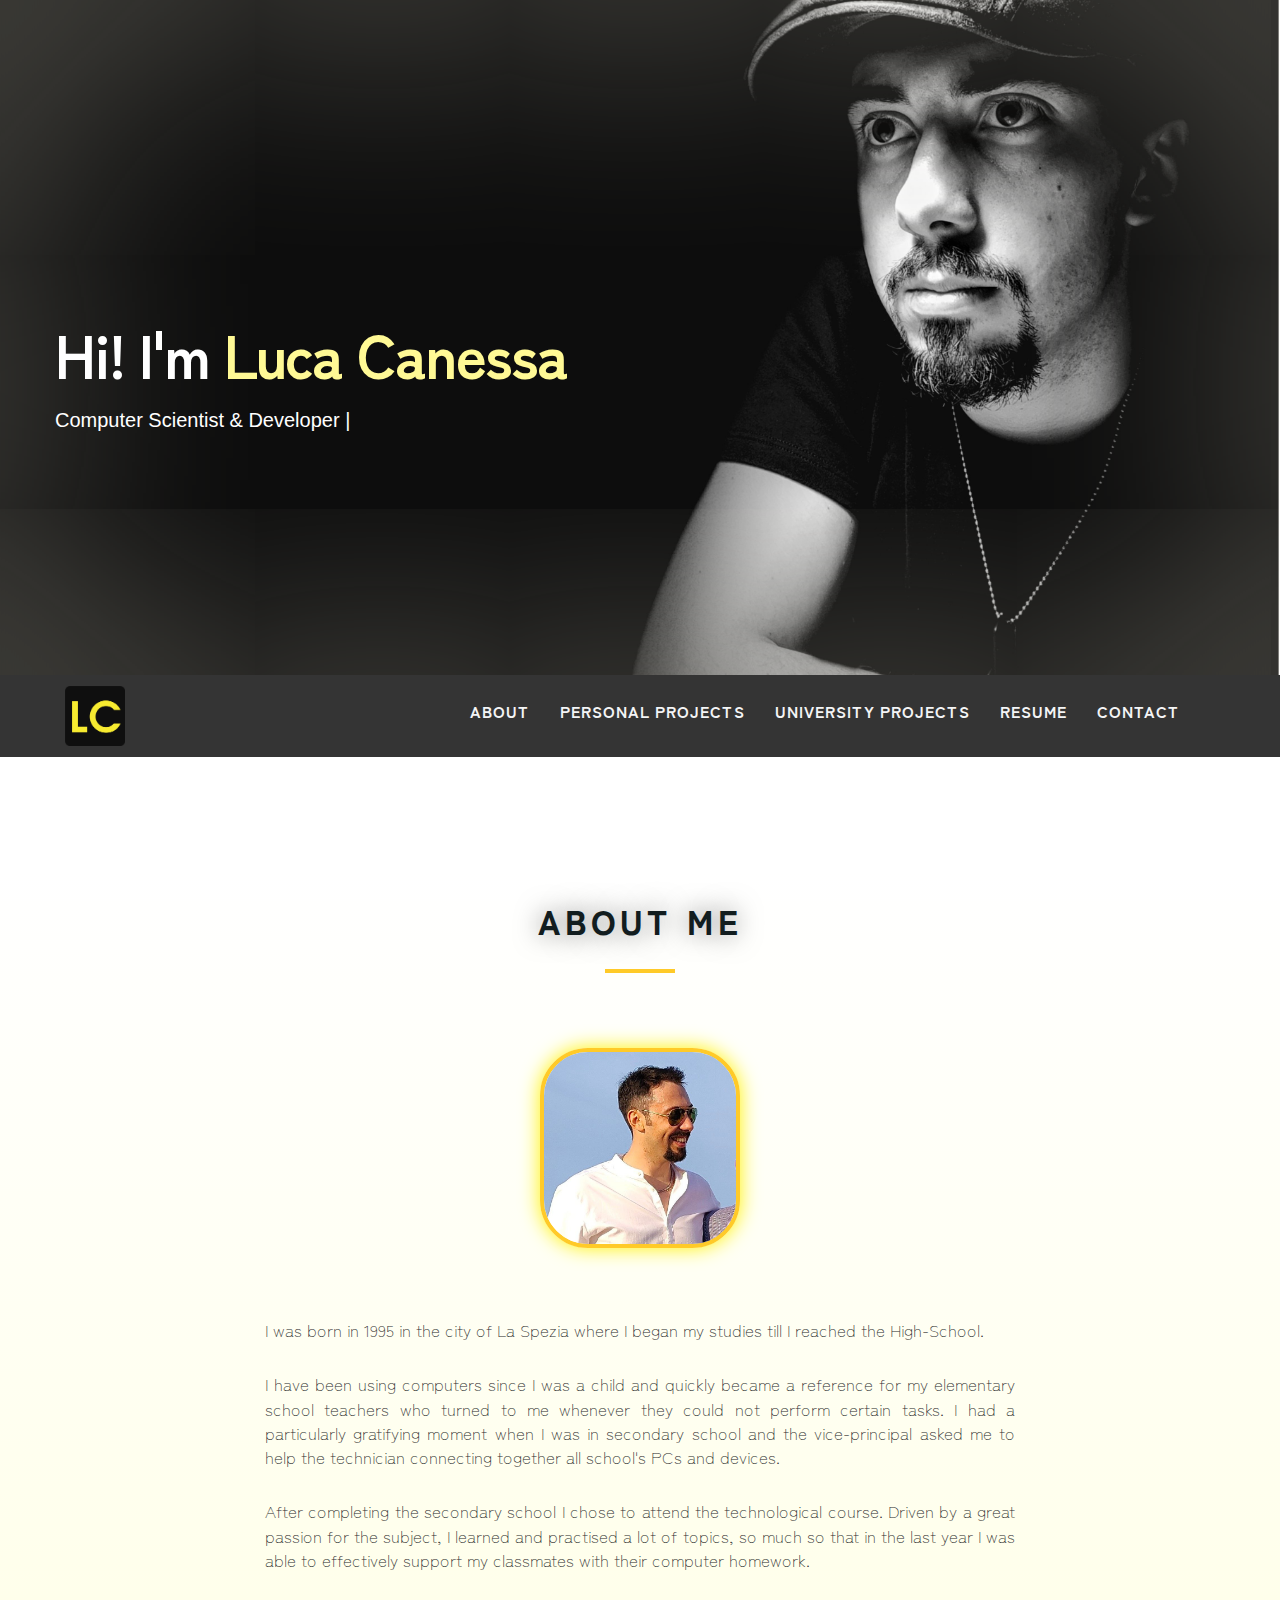
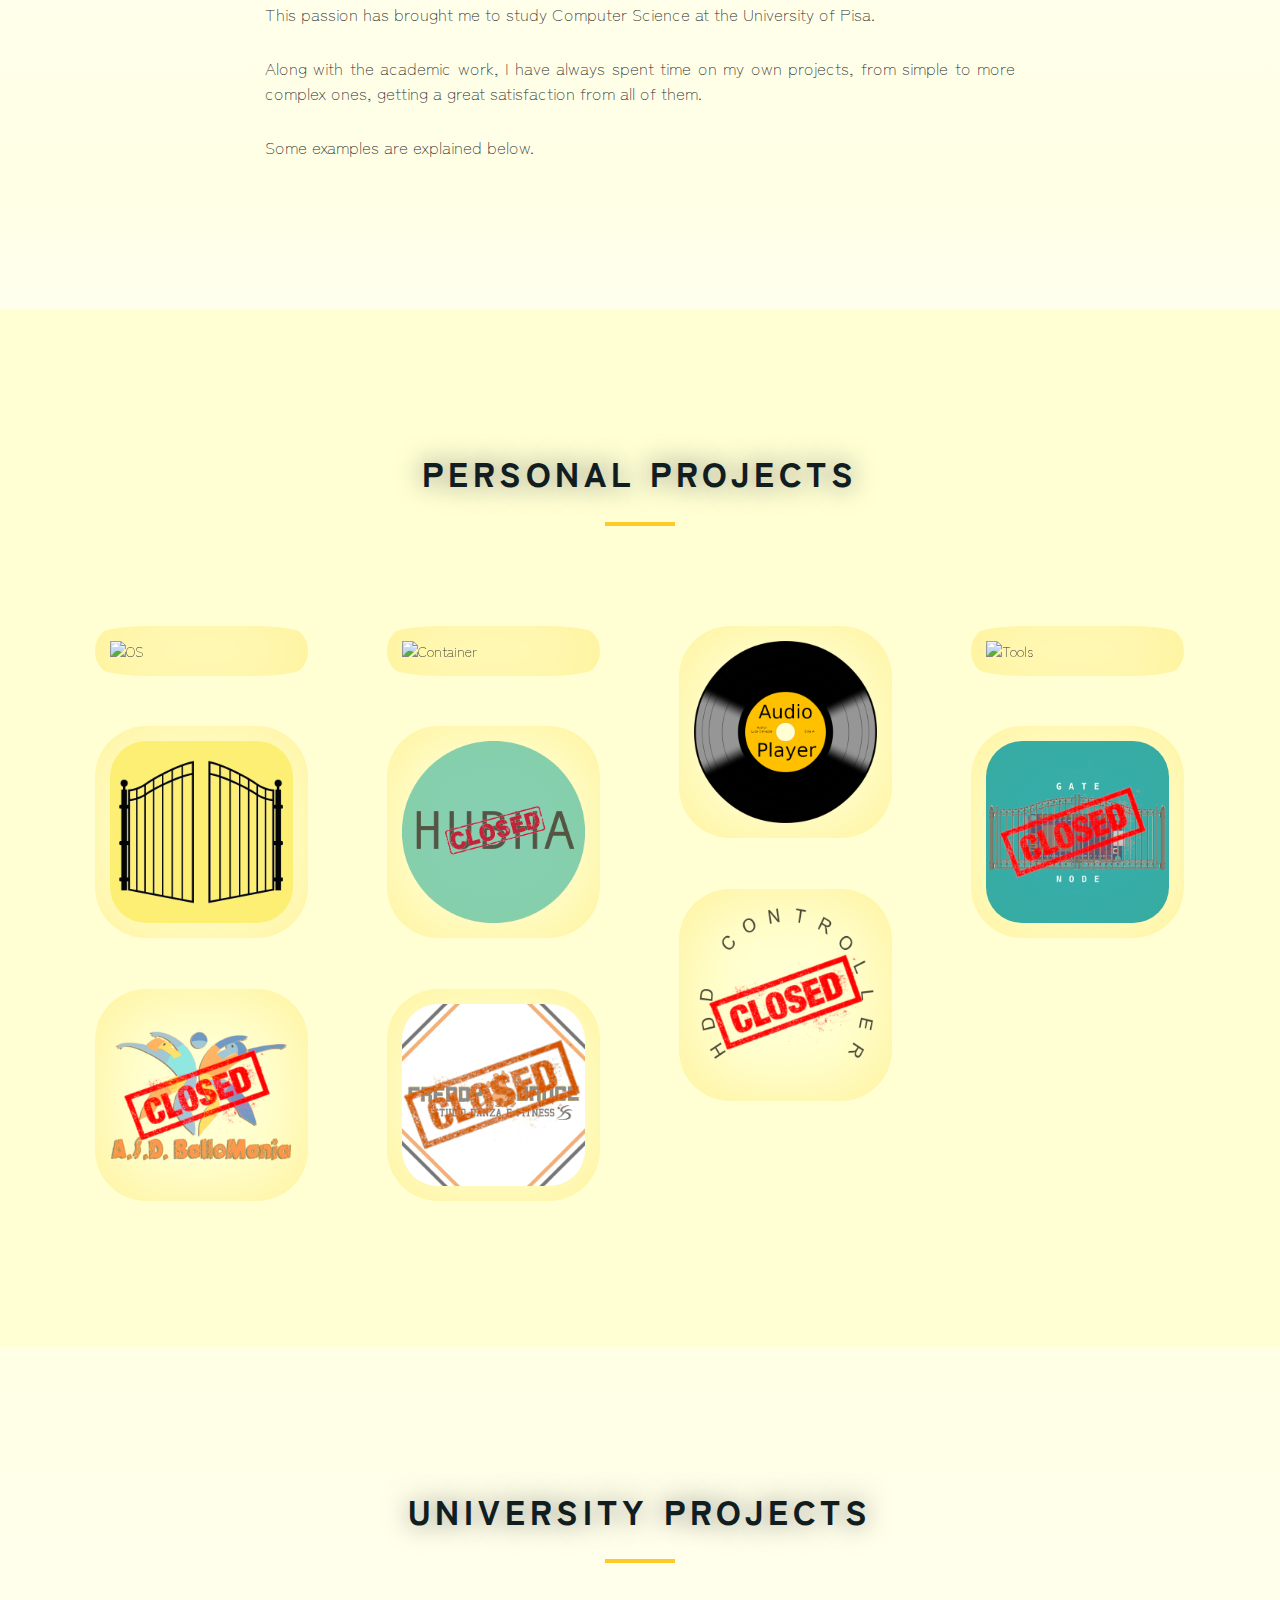
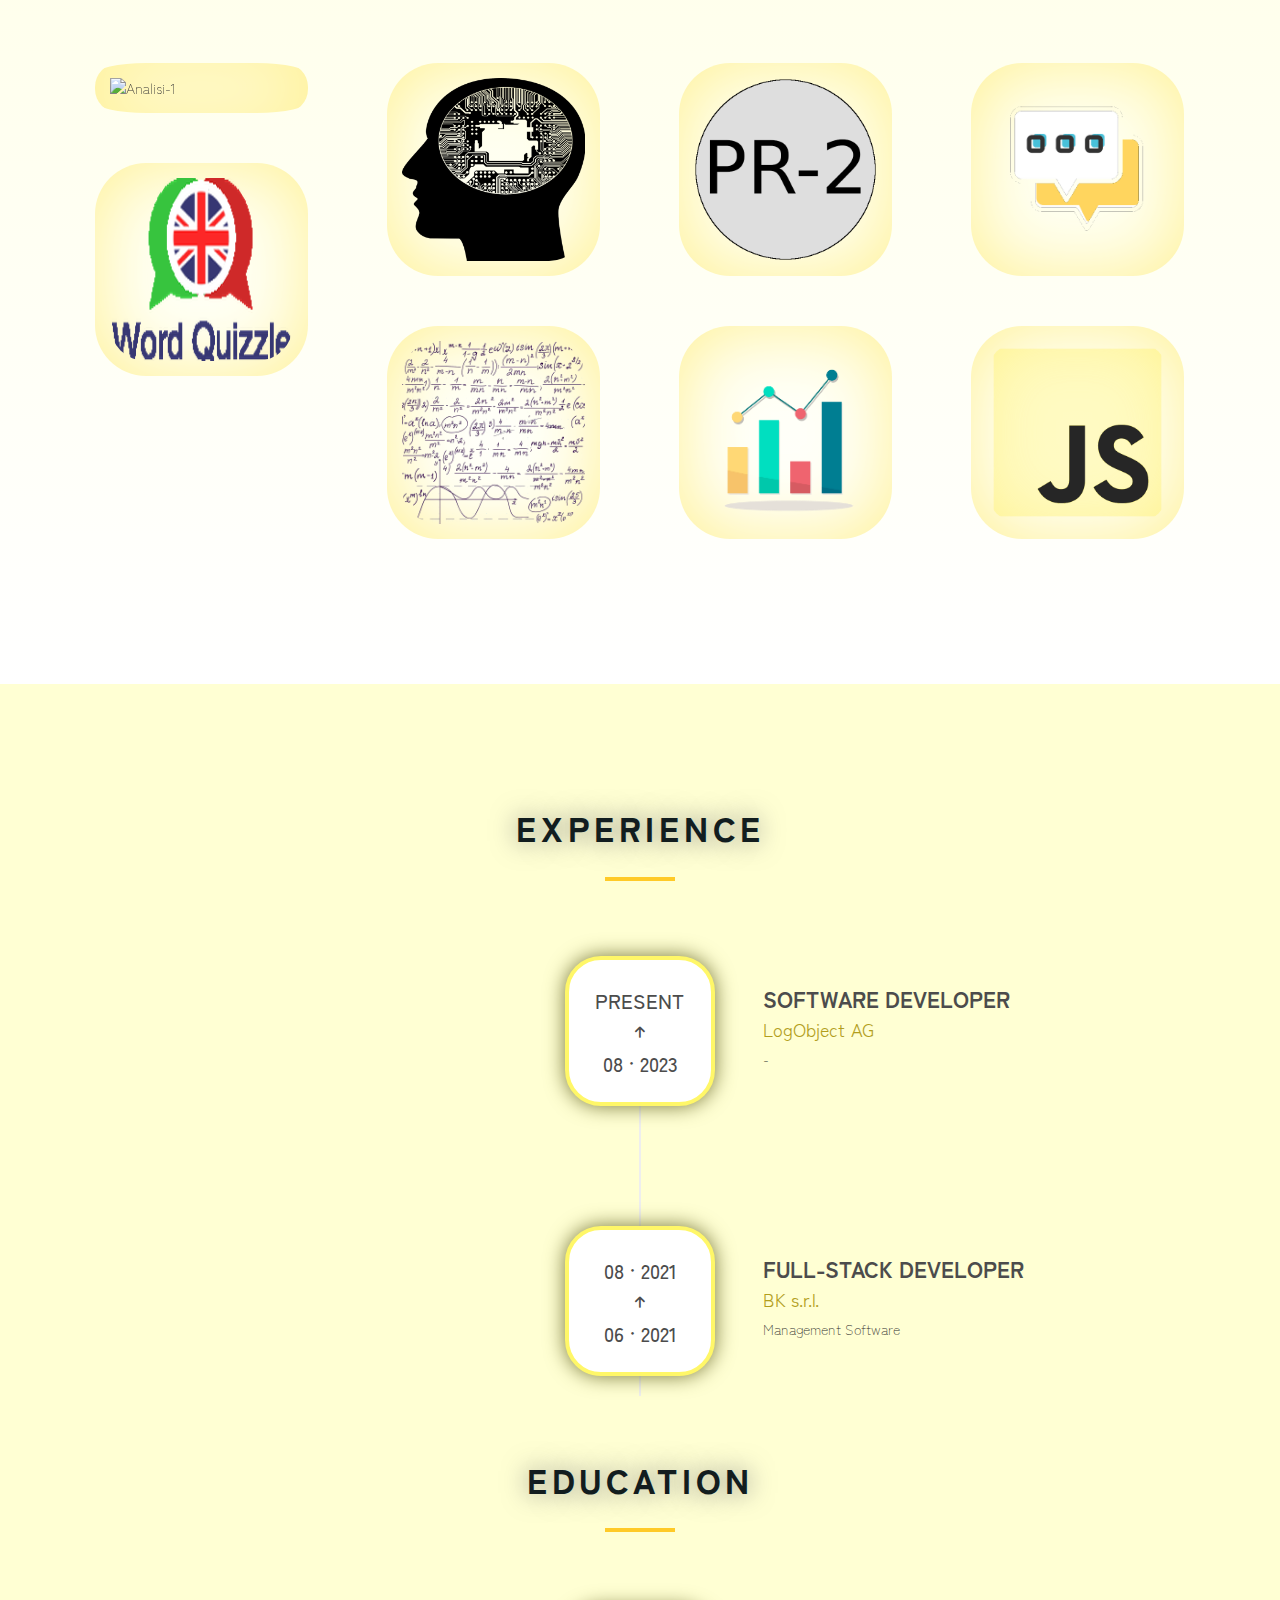
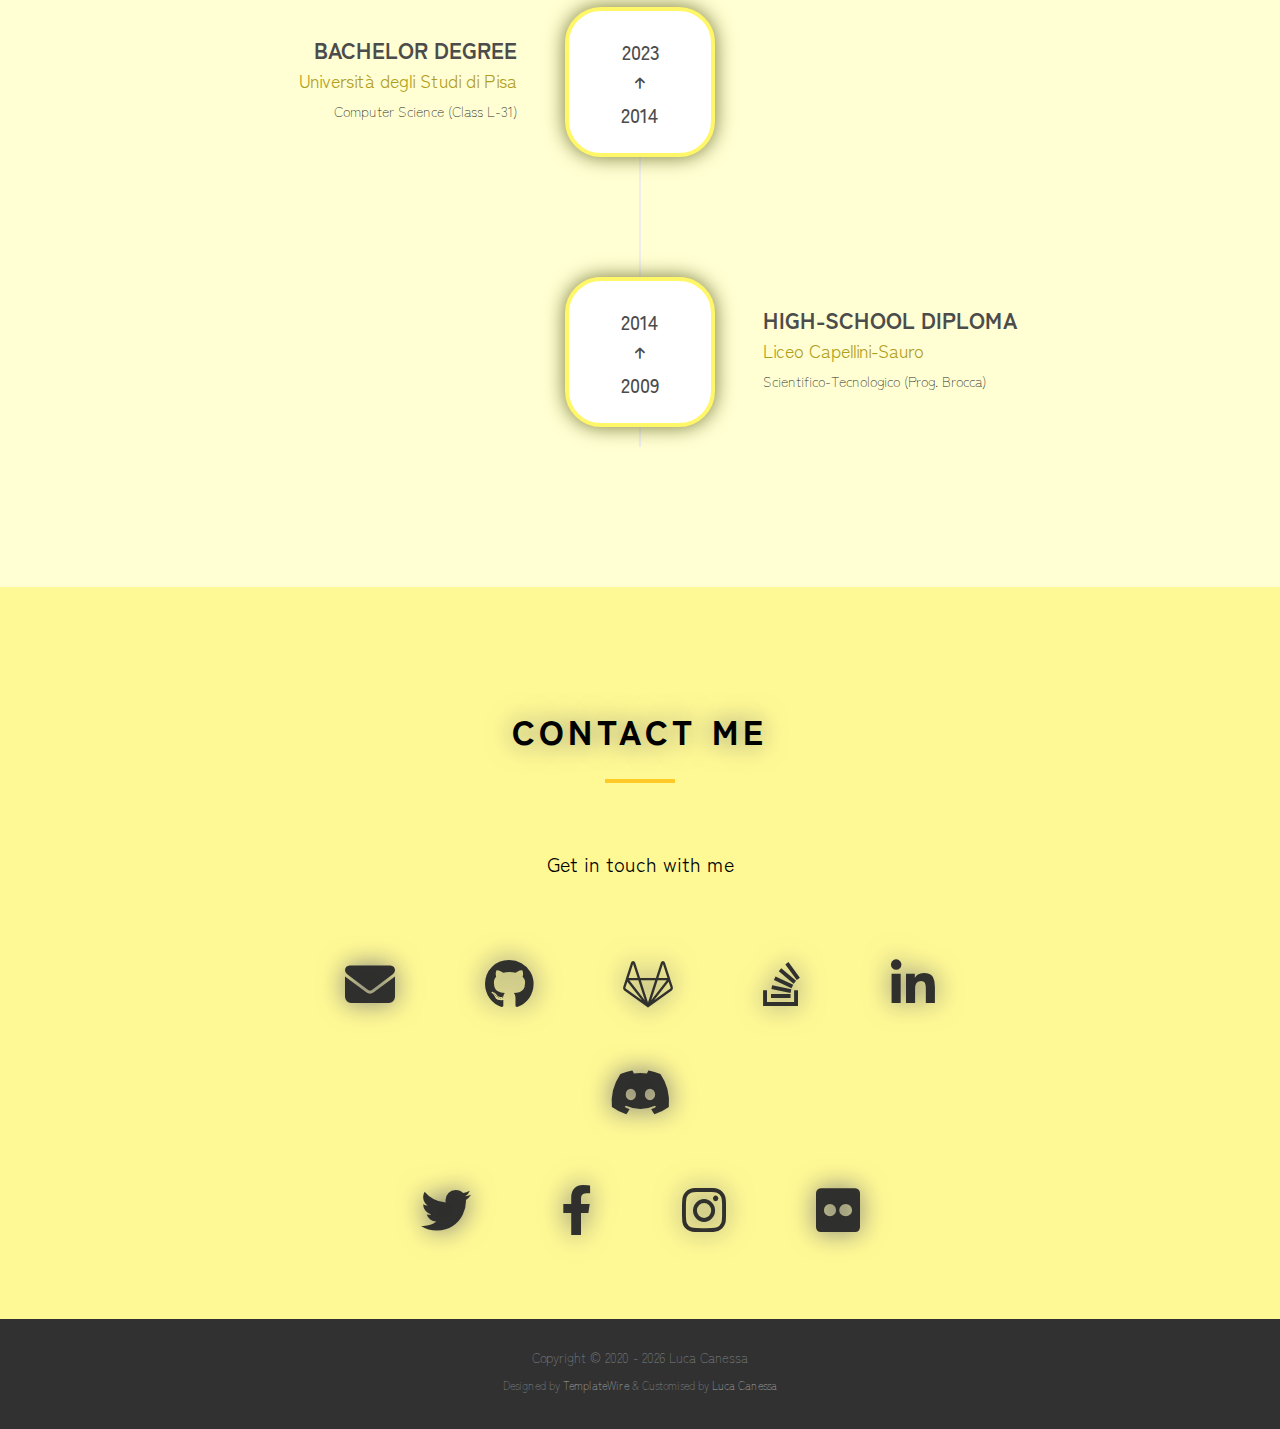
==== commit dbabff5d: "fix loading image" ====
--- a/index.html
+++ b/index.html
@@ -1 +1 @@
-<!DOCTYPE html><html lang="en"> <head> <meta charset="utf-8"> <meta name="viewport" content="width=device-width, initial-scale=1"> <title>LC :: Luca Canessa</title> <meta name="description" content="Who I Am :: Skills - Resume - Projects"> <meta name="author" content="LC"><!-- Favicons==================================================--> <link rel="shortcut icon" href="img/MyLogo2.png" type="image/x-icon"> <link rel="apple-touch-icon" href="img/MyLogo2.png"> <link rel="apple-touch-icon" sizes="72x72" href="img/MyLogo2.png"> <link rel="apple-touch-icon" sizes="114x114" href="img/MyLogo2.png"><!-- Bootstrap==================================================--> <link rel="stylesheet" type="text/css" href="css/bootstrap.css"> <link rel="stylesheet" type="text/css" href="fonts/font-awesome/css/font-awesome.css"> <link rel="stylesheet" type="text/css" href="fonts/fontawesome-free-6.1.1-web/css/all.css"><!-- Stylesheet==================================================--> <link rel="stylesheet" type="text/css" href="css/style.min.css"> <link rel="stylesheet" type="text/css" href="css/prettyPhoto.css"> <link rel="preconnect" href="https://fonts.googleapis.com"> <link rel="preconnect" href="https://fonts.gstatic.com" crossorigin> <link href="https://fonts.googleapis.com/css2?family=Zen+Kaku+Gothic+Antique:wght@300;400;500;700;900&display=swap" rel="stylesheet"> <link href="https://fonts.googleapis.com/css2?family=Nunito+Sans:ital,wght@0,300;0,400;0,600;0,700;1,300;1,400;1,600;1,700&display=swap" rel="stylesheet"><!-- <link href="https://fonts.googleapis.com/css2?family=Plus+Jakarta+Sans:ital,wght@0,300;0,500;0,700;1,300;1,500;1,700&display=swap" rel="stylesheet"> <link href="https://fonts.googleapis.com/css2?family=Roboto:wght@300;500;700&display=swap" rel="stylesheet"> <link href='https://fonts.googleapis.com/css?family=Lato:400,700,900,300' rel='stylesheet' type='text/css'> <link href='https://fonts.googleapis.com/css?family=Open+Sans:400,700,800,600,300' rel='stylesheet' type='text/css'> --><!-- LOADER==================================================--> <script type="text/javascript" src="js/loading.js"></script> </head> <body id="page-top" data-spy="scroll" data-target=".navbar-fixed-top"><!-- LOADER==================================================--> <div style="display: none;" id="hideAll"> </div><script type="text/javascript">document.getElementById("hideAll").style.display="block"; </script> <div class="main-container"><!-- HEADER==================================================--> <header id="header"> <div class="intro"> <div class="container"> <div class="row"> <div class="intro-text"> <h1>Hi! I'm <span class="name">Luca Canessa</span></h1> <p>Computer Scientist & Developer <span id="cursor">|</span></p></div></div></div></div></header><!-- NAVIGATION==================================================--> <div id="nav"> <nav class="navbar navbar-custom"> <div class="container"> <div class="navbar-header"> <button type="button" class="navbar-toggle" data-toggle="collapse" data-target=".navbar-main-collapse"> <i class="fa fa-bars"></i> </button> <a class="navbar-brand page-scroll" href="#page-top"><img id="navlogo" src="img/MyLogo2.png" alt="logo"></a> </div><div class="collapse navbar-collapse navbar-right navbar-main-collapse"> <ul class="nav navbar-nav"> <li class="hidden"> <a href="#page-top"></a> </li><li> <a class="page-scroll" href="#about">About</a> </li><li> <a class="page-scroll" href="#my-projects">Personal Projects</a> </li><li> <a class="page-scroll" href="#uni-projects">University Projects</a> </li><li> <a class="page-scroll" href="#resume">Resume</a> </li><li> <a class="page-scroll" href="#contact">Contact</a> </li></ul> </div></div></nav> </div><!-- SECTIONS==================================================--> <div id="about"> <div class="container"> <div class="section-title text-center center"> <h2>About Me</h2> <hr> </div><div class="row"> <div class="col-md-12 text-center"><img src="img/me3.jpg" class="img-responsive"><!-- <span>🇮🇹</span> <span>«in Code 👨🏻‍💻 I trust»</span> --> </div><div class="col-md-8 col-md-offset-2"> <div class="about-text"> <p>I was born in 1995 in the city of La Spezia where I began my studies till I reached the High-School.</p><p>I have been using computers since I was a child and quickly became a reference for my elementary school teachers who turned to me whenever they could not perform certain tasks. I had a particularly gratifying moment when I was in secondary school and the vice-principal asked me to help the technician connecting together all school's PCs and devices.</p><p>After completing the secondary school I chose to attend the technological course. Driven by a great passion for the subject, I learned and practised a lot of topics, so much so that in the last year I was able to effectively support my classmates with their computer homework.</p><p>This passion has brought me to study Computer Science at the University of Pisa.</p><p>Along with the academic work, I have always spent time on my own projects, from simple to more complex ones, getting a great satisfaction from all of them.</p><p>Some examples are explained below.</p></div></div></div></div></div><!-- <div id="skills" class="text-center"> <div class="container"> <div class="section-title center"> <h2>Skills</h2> <hr> </div><div class="row"> <div class="col-md-3 col-sm-6 skill"> <span class="chart" data-percent="75"> <span class="percent">80</span> </span> <h4>C/C++</h4> </div><div class="col-md-3 col-sm-6 skill"> <span class="chart" data-percent="70"> <span class="percent">70</span> </span> <h4>Java</h4> </div><div class="col-md-3 col-sm-6 skill"> <span class="chart" data-percent="60"> <span class="percent">60</span> </span> <h4>PHP</h4> </div><div class="col-md-3 col-sm-6 skill"> <span class="chart" data-percent="75"> <span class="percent">75</span> </span> <h4>MySQL</h4> </div><div class="col-md-3 col-sm-6 skill"> <span class="chart" data-percent="85"> <span class="percent">85</span> </span> <h4>Linux</h4> </div><div class="col-md-3 col-sm-6 skill"> <span class="chart" data-percent="70"> <span class="percent">70</span> </span> <h4>Docker</h4> </div><div class="col-md-3 col-sm-6 skill"> <span class="chart" data-percent="55"> <span class="percent">55</span> </span> <h4>Arduino</h4> </div><div class="col-md-3 col-sm-6 skill"> <span class="chart" data-percent="95"> <span class="percent">95</span> </span> <h4>HTML5</h4> </div><div class="col-md-3 col-sm-6 skill"> <span class="chart" data-percent="95"> <span class="percent">95</span> </span> <h4>CSS3</h4> </div><div class="col-md-3 col-sm-6 skill"> <span class="chart" data-percent="40"> <span class="percent">40</span> </span> <h4>WordPress</h4> </div><div class="col-md-3 col-sm-6 skill"> <span class="chart" data-percent="30"> <span class="percent">30</span> </span> <h4>JavaScript</h4> </div><div class="col-md-3 col-sm-6 skill"> <span class="chart" data-percent="40"> <span class="percent">40</span> </span> <h4>Python</h4> </div></div></div></div>--> <div id="my-projects"> <div class="container"> <div class="section-title text-center center"> <h2>Personal Projects</h2> <hr> </div><div class="row"> <div class="portfolio-items"> <div class="col-sm-6 col-md-3 col-lg-3"> <div class="portfolio-item"> <div class="hover-bg"> <a href="https://repository-images.githubusercontent.com/535047580/55463da6-c872-40f1-9b25-4ae6ced6a95e" title="<a href='https://github.com/luca-c-xcv/i3u' target='_blank'><h3>i3u</h3></a>" rel="prettyPhoto"> <div class="hover-text"> <h4>i3u</h4> <small>OS</small> </div><img src="https://repository-images.githubusercontent.com/535047580/55463da6-c872-40f1-9b25-4ae6ced6a95e" class="img-responsive" alt="OS"> </a> </div></div></div><div class="col-sm-6 col-md-3 col-lg-3"> <div class="portfolio-item"> <div class="hover-bg"> <a href="https://raw.githubusercontent.com/luca-c-xcv/HomeHub/master/assets/img/HomeHub.png" title="<a href='https://github.com/luca-c-xcv/HomeHub' target='_blank'><h3>HomeHub</h3></a>" rel="prettyPhoto"> <div class="hover-text"> <h4>HomeHub</h4> <small>OS</small> </div><img src="https://raw.githubusercontent.com/luca-c-xcv/HomeHub/master/assets/img/HomeHub.png" class="img-responsive" alt="Container"> </a> </div></div></div><div class="col-sm-6 col-md-3 col-lg-3"> <div class="portfolio-item"> <div class="hover-bg"> <a href="img/PortfolioImg/download.png" title="<a href='https://github.com/luca-c-xcv/audioPlayer' target='_blank'><h3>audioPlayer</h3></a>" rel="prettyPhoto"> <div class="hover-text"> <h4>audioPlayer</h4> <small>Software</small> </div><img src="img/PortfolioImg/download.png" class="img-responsive" alt="audioPlayer"> </a> </div></div></div><div class="col-sm-6 col-md-3 col-lg-3"> <div class="portfolio-item"> <div class="hover-bg"> <a href="https://repository-images.githubusercontent.com/321121315/0863f600-6b95-11eb-8744-3aa847f8a99f" title="<a href='https://github.com/luca-c-xcv/LinuxTools' target='_blank'><h3>LinuxTools</h3></a>" rel="prettyPhoto"> <div class="hover-text"> <h4>LinuxTools</h4> <small>OS</small> </div><img src="https://repository-images.githubusercontent.com/321121315/0863f600-6b95-11eb-8744-3aa847f8a99f" class="img-responsive" alt="Tools"> </a> </div></div></div><div class="col-sm-6 col-md-3 col-lg-3"> <div class="portfolio-item"> <div class="hover-bg"> <a href="img/PortfolioImg/gatecontrollerapp.png" title="<h3>GateController</h3><p>Multi-thread app developed to communicate with a controller through the network. It can be adapted to work in LAN or WAN network</p>" rel="prettyPhoto"> <div class="hover-text"> <h4>GateController</h4> <small>App</small> </div><img src="img/PortfolioImg/gatecontrollerapp.png" class="img-responsive" alt="GateController"> </a> </div></div></div><div class="col-sm-6 col-md-3 col-lg-3"> <div class="portfolio-item"> <div class="hover-bg"> <a href="img/PortfolioImg/hubha.png" title="<h3>HUBHA</h3>" rel="prettyPhoto"> <div class="hover-text"> <h4>HUBHA</h4> <small>IoT</small> </div><img src="img/PortfolioImg/hubha.png" class="img-responsive" alt="HubHA"> </a> </div></div></div><div class="col-sm-6 col-md-3 col-lg-3"> <div class="portfolio-item"> <div class="hover-bg"> <a href="img/PortfolioImg/gatenode.png" title="<h3>GateNode</h3><p>Micro-controller linked to a Relay to open a gate. It gets a command from the network and then it processes it.</p>" rel="prettyPhoto"> <div class="hover-text"> <h4>GateNode</h4> <small>IoT</small> </div><img src="img/PortfolioImg/gatenode.png" class="img-responsive" alt="GateNode"> </a> </div></div></div><div class="col-sm-6 col-md-3 col-lg-3"> <div class="portfolio-item"> <div class="hover-bg"> <a href="img/PortfolioImg/hdd2.png" title="<h3>HDDController</h3><p>I have used a micro-controller to manage a set of internal hard-disks to power-on/off they own PSU. The controller is handle by Universal Serial Bus.</p>" rel="prettyPhoto"> <div class="hover-text"> <h4>HDDController</h4> <small>IoT / OS</small> </div><img src="img/PortfolioImg/hdd2.png" class="img-responsive" alt="HDDController"> </a> </div></div></div><div class="col-sm-6 col-md-3 col-lg-3"> <div class="portfolio-item"> <div class="hover-bg"> <a href="img/PortfolioImg/bmlogo.png" title="<h3>ASD Ballomania</h3><p>I have created a WordPress site for a dance school. Adapting some function to satisfy theirs' requests. I have added to this site a chat area to allow the intra communications with unicast and multicast messages.</p>" rel="prettyPhoto"> <div class="hover-text"> <h4>ASD Ballomania</h4> <small>WEB</small> </div><img src="img/PortfolioImg/bmlogo.png" class="img-responsive" alt="ASD Ballomania"> </a> </div></div></div><div class="col-sm-6 col-md-3 col-lg-3"> <div class="portfolio-item"> <div class="hover-bg"> <a href="img/PortfolioImg/fdlogo.png" title="<h3>Freddy Dance</h3><p>I have created a WordPress site for a dance school. Adapting some function to satisfy theirs' requests.</p>" rel="prettyPhoto"> <div class="hover-text"> <h4>Freddy Dance</h4> <small>WEB</small> </div><img src="img/PortfolioImg/fdlogo.png" class="img-responsive" alt="Freddy Dance School"> </a> </div></div></div></div></div></div></div><div id="uni-projects"> <div class="container"> <div class="section-title text-center center"> <h2>University Projects</h2> <hr> </div><div class="row"> <div class="portfolio-items"> <div class="col-sm-6 col-md-3 col-lg-3"> <div class="portfolio-item"> <div class="hover-bg"> <a href="https://gitlab.com/university-pi/Dispensa-di-Analisi-Matematica-1/-/raw/master/src/Images/intro.png?ref_type=heads" title="<a href='https://gitlab.com/university-pi/Dispensa-di-Analisi-Matematica-1' target='_blank'><h3>Dispensa di Analisi Matematica 1</h3></a>" rel="prettyPhoto"> <div class="hover-text"> <h4>Dispensa di Analisi Matematica 1</h4> <small>Lecture Notes</small> </div><img src="https://gitlab.com/university-pi/Dispensa-di-Analisi-Matematica-1/-/raw/master/src/Images/intro.png?ref_type=heads" class="img-responsive" alt="Analisi-1"> </a> </div></div></div><div class="col-sm-6 col-md-3 col-lg-3"> <div class="portfolio-item"> <div class="hover-bg"> <a href="img/PortfolioImg/iia.png" title="<a href='https://gitlab.com/university-pi/Introduzione-Intelligenza-Artificiale' target='_blank'><h3>Introduzione all'Intelligenza Artificiale</h3></a>" rel="prettyPhoto"> <div class="hover-text"> <h4>Manabile Introduzione all'Intelligenza Artificiale</h4> <small>Lecture Notes</small> </div><img src="img/PortfolioImg/iia.png" class="img-responsive" alt="IIA"> </a> </div></div></div><div class="col-sm-6 col-md-3 col-lg-3"> <div class="portfolio-item"> <div class="hover-bg"> <a href="img/PortfolioImg/PR2.png" title="<a href='https://gitlab.com/university-pi/Programmazione2' target='_blank'><h3>Programmazione 2 Projects</h3></a>" rel="prettyPhoto"> <div class="hover-text"> <h4>Programmazione 2 Projects</h4> <small>Software</small> </div><img src="img/PortfolioImg/PR2.png" class="img-responsive" alt="PR-2"> </a> </div></div></div><div class="col-sm-6 col-md-3 col-lg-3"> <div class="portfolio-item"> <div class="hover-bg"> <a href="img/PortfolioImg/chat.png" title="<a href='https://gitlab.com/university-pi/ChatterBox' target='_blank'><h3>ChatterBox</h3></a>" rel="prettyPhoto"> <div class="hover-text"> <h4>ChatterBox</h4> <small>Software</small> </div><img src="img/PortfolioImg/chat.png" class="img-responsive" alt="ChatterBox"> </a> </div></div></div><div class="col-sm-6 col-md-3 col-lg-3"> <div class="portfolio-item"> <div class="hover-bg"> <a href="img/PortfolioImg/wq.png" title="<a href='https://gitlab.com/university-pi/WQGame' target='_blank'><h3>WQGame</h3></a>" rel="prettyPhoto"> <div class="hover-text"> <h4>WQGame</h4> <small>Software</small> </div><img src="img/PortfolioImg/wq.png" class="img-responsive" alt="WQGame"> </a> </div></div></div><div class="col-sm-6 col-md-3 col-lg-3"> <div class="portfolio-item"> <div class="hover-bg"> <a href="img/PortfolioImg/cn.png" title="<a href='https://gitlab.com/university-pi/calcolo-numerico' target='_blank'><h3>Calcolo Numerico</h3></a>" rel="prettyPhoto"> <div class="hover-text"> <h4>Calcolo Numerico</h4> <small>Lecture Notes</small> </div><img src="img/PortfolioImg/cn.png" class="img-responsive" alt="Calcolo Numerico"> </a> </div></div></div><div class="col-sm-6 col-md-3 col-lg-3"> <div class="portfolio-item"> <div class="hover-bg"> <a href="img/PortfolioImg/stat.png" title="<a href='https://gitlab.com/university-pi/statistica' target='_blank'><h3>Statistica</h3></a>" rel="prettyPhoto"> <div class="hover-text"> <h4>Statistica</h4> <small>Lecture Notes</small> </div><img src="img/PortfolioImg/stat.png" class="img-responsive" alt="Statistica"> </a> </div></div></div><div class="col-sm-6 col-md-3 col-lg-3"> <div class="portfolio-item"> <div class="hover-bg"> <a href="img/PortfolioImg/lab1.png" title="<a href='https://gitlab.com/university-pi/laboratorio-1' target='_blank'><h3>Laboratorio 1</h3></a>" rel="prettyPhoto"> <div class="hover-text"> <h4>Laboratorio 1</h4> <small>Software</small> </div><img src="img/PortfolioImg/lab1.png" class="img-responsive" alt="Laboratorio 1"> </a> </div></div></div></div></div></div></div><div id="resume" class="text-center"> <div class="container"> <div class="section-title center"> <h2>Experience</h2> <hr> </div><div class="row"> <div class="col-lg-12"> <ul class="timeline"> <li class="timeline-inverted"> <div class="timeline-image"> <h4>present<br/><i id="to" class="fa-solid fa-arrow-up"></i><br/> 08 · 2023</h4> </div><div class="timeline-panel"> <div class="timeline-heading"> <h4>Software Developer</a></h4> <h4 class="subheading"><a href="https://logobject.com/" target="_blank">LogObject AG</a></h4> <p>-</p></div><div class="timeline-body"> <p></p></div></div></li><li class="timeline-inverted"> <div class="timeline-image"> <h4>08 · 2021 <br/><i id="to" class="fa-solid fa-arrow-up"></i><br/> 06 · 2021</h4> </div><div class="timeline-panel"> <div class="timeline-heading"> <h4>Full-Stack Developer</a></h4> <h4 class="subheading"><a href="http://b-k.it/sito/index.php" target="_blank">BK s.r.l.</a></h4> <p>Management Software</p></div><div class="timeline-body"> <p></p></div></div></li></ul> </div></div></div><div class="container"> <div class="section-title center"> <h2>Education</h2> <hr> </div><div class="row"> <div class="col-lg-12"> <ul class="timeline"> <li> <div class="timeline-image"> <h4>2023 <br/><i id="to" class="fa-solid fa-arrow-up"></i><br/>2014 </h4> </div><div class="timeline-panel"> <div class="timeline-heading"> <h4>Bachelor Degree</h4> <h4 class="subheading"><a href="https://di.unipi.it/" target="_blank">Università degli Studi di Pisa</a></h4> </div><div class="timeline-body"> <p>Computer Science (Class L-31)</p></div></div></li><li class="timeline-inverted"> <div class="timeline-image"> <h4>2014 <br/><i id="to" class="fa-solid fa-arrow-up"></i><br/>2009 </h4> </div><div class="timeline-panel"> <div class="timeline-heading"> <h4>High-School Diploma</h4> <h4 class="subheading"><a href="https://www.capellinisauro.edu.it/" target="_blank">Liceo Capellini-Sauro</a></h4> </div><div class="timeline-body"> <p>Scientifico-Tecnologico (Prog. Brocca)</p></div></div></li></ul> </div></div></div></div><div id="contact" class="text-center"> <div class="container"> <div class="section-title center"> <h2>Contact Me</h2> <hr> </div><div class="col-md-8 col-md-offset-2"> <h3>Get in touch with me</h3> <div class="social"> <ul> <li><a href=mailto:lccanessa@gmail.com target=_blank><i class="fa fa-envelope"></i></a></li><li><a href=https://github.com/luca-c-xcv target=_blank><i class="fa-brands fa-github"></i></a></li><li><a href=https://gitlab.com/luca-c-xcv target=_blank><i class="fa-brands fa-gitlab"></i></a></li><li><a href=https://stackoverflow.com/users/12148732/luca-lc target=_blank><i class="fa-brands fa-stack-overflow"></i></a></li><li><a href=https://www.linkedin.com/in/luca-c-xcv target=_blank><i class="fa-brands fa-linkedin-in"></i></a></li><li><a href=https://discordapp.com/users/luca.c_xcv#0203 target=_blank><i class="fa-brands fa-discord"></i></a></li></ul> <ul> <li><a href=https://www.twitter.com/luca_c_xcv target=_blank><i class="fa-brands fa-twitter"></i></a></li><li><a href=https://www.facebook.com/luca.c.xcv/ target=_blank><i class="fa-brands fa-facebook-f"></i></a></li><li><a href=https://www.instagram.com/luca.c_xcv/ target=_blank><i class="fa-brands fa-instagram"></i></a></li><li><a href=https://www.flickr.com/photos/photo-lc target=_blank><i class="fa-brands fa-flickr"></i></a></li></ul> </div></div></div></div></div><div id="footer"> <div class="container text-center"> <div class="fnav"> <p>Copyright &copy; 2020 - <span id="year"></span> Luca Canessa</p><p style="font-size:11px;">Designed by <a href="http://www.templatewire.com" target="_blank">TemplateWire</a> & Customised by <a href="#page-top">Luca Canessa</a></p></div></div></div><script type="text/javascript" src="js/jquery.1.11.1.js"></script> <script type="text/javascript" src="js/bootstrap.js"></script> <script type="text/javascript" src="js/SmoothScroll.js"></script> <script type="text/javascript" src="js/easypiechart.js"></script> <script type="text/javascript" src="js/jquery.prettyPhoto.js"></script> <script type="text/javascript" src="js/jquery.isotope.js"></script> <script type="text/javascript" src="js/jquery.counterup.js"></script> <script type="text/javascript" src="js/waypoints.js"></script> <script type="text/javascript" src="js/jqBootstrapValidation.js"></script> <script type="text/javascript" src="js/main.js"></script> </body></html>
+<!DOCTYPE html><html lang="en"> <head> <meta charset="utf-8"> <meta name="viewport" content="width=device-width, initial-scale=1"> <title>LC :: Luca Canessa</title> <meta name="description" content="Who I Am :: Skills - Resume - Projects"> <meta name="author" content="LC"><!-- Favicons==================================================--> <link rel="shortcut icon" href="img/MyLogo2.png" type="image/x-icon"> <link rel="apple-touch-icon" href="img/MyLogo2.png"> <link rel="apple-touch-icon" sizes="72x72" href="img/MyLogo2.png"> <link rel="apple-touch-icon" sizes="114x114" href="img/MyLogo2.png"><!-- Bootstrap==================================================--> <link rel="stylesheet" type="text/css" href="css/bootstrap.css"> <link rel="stylesheet" type="text/css" href="fonts/font-awesome/css/font-awesome.css"> <link rel="stylesheet" type="text/css" href="fonts/fontawesome-free-6.1.1-web/css/all.css"><!-- Stylesheet==================================================--> <link rel="stylesheet" type="text/css" href="css/style.min.css"> <link rel="stylesheet" type="text/css" href="css/prettyPhoto.css"> <link rel="preconnect" href="https://fonts.googleapis.com"> <link rel="preconnect" href="https://fonts.gstatic.com" crossorigin> <link href="https://fonts.googleapis.com/css2?family=Zen+Kaku+Gothic+Antique:wght@300;400;500;700;900&display=swap" rel="stylesheet"> <link href="https://fonts.googleapis.com/css2?family=Nunito+Sans:ital,wght@0,300;0,400;0,600;0,700;1,300;1,400;1,600;1,700&display=swap" rel="stylesheet"><!-- <link href="https://fonts.googleapis.com/css2?family=Plus+Jakarta+Sans:ital,wght@0,300;0,500;0,700;1,300;1,500;1,700&display=swap" rel="stylesheet"> <link href="https://fonts.googleapis.com/css2?family=Roboto:wght@300;500;700&display=swap" rel="stylesheet"> <link href='https://fonts.googleapis.com/css?family=Lato:400,700,900,300' rel='stylesheet' type='text/css'> <link href='https://fonts.googleapis.com/css?family=Open+Sans:400,700,800,600,300' rel='stylesheet' type='text/css'> --><!-- LOADER==================================================--> <script type="text/javascript" src="js/loading.js"></script> </head> <body id="page-top" data-spy="scroll" data-target=".navbar-fixed-top"><!-- LOADER==================================================--> <div style="display: none;" id="hideAll"> </div><script type="text/javascript">document.getElementById("hideAll").style.display="block"; </script> <div class="main-container"><!-- HEADER==================================================--> <header id="header"> <div class="intro"> <div class="container"> <div class="row"> <div class="intro-text"> <h1>Hi! I'm <span class="name">Luca Canessa</span></h1> <p>Computer Scientist & Developer <span id="cursor">|</span></p></div></div></div></div></header><!-- NAVIGATION==================================================--> <div id="nav"> <nav class="navbar navbar-custom"> <div class="container"> <div class="navbar-header"> <button type="button" class="navbar-toggle" data-toggle="collapse" data-target=".navbar-main-collapse"> <i class="fa fa-bars"></i> </button> <a class="navbar-brand page-scroll" href="#page-top"><img id="navlogo" src="img/MyLogo2.png" alt="logo"></a> </div><div class="collapse navbar-collapse navbar-right navbar-main-collapse"> <ul class="nav navbar-nav"> <li class="hidden"> <a href="#page-top"></a> </li><li> <a class="page-scroll" href="#about">About</a> </li><li> <a class="page-scroll" href="#my-projects">Personal Projects</a> </li><li> <a class="page-scroll" href="#uni-projects">University Projects</a> </li><li> <a class="page-scroll" href="#resume">Resume</a> </li><li> <a class="page-scroll" href="#contact">Contact</a> </li></ul> </div></div></nav> </div><!-- SECTIONS==================================================--> <div id="about"> <div class="container"> <div class="section-title text-center center"> <h2>About Me</h2> <hr> </div><div class="row"> <div class="col-md-12 text-center"><img src="img/me3.jpg" class="img-responsive"><!-- <span>🇮🇹</span> <span>«in Code 👨🏻‍💻 I trust»</span> --> </div><div class="col-md-8 col-md-offset-2"> <div class="about-text"> <p>I was born in 1995 in the city of La Spezia where I began my studies till I reached the High-School.</p><p>I have been using computers since I was a child and quickly became a reference for my elementary school teachers who turned to me whenever they could not perform certain tasks. I had a particularly gratifying moment when I was in secondary school and the vice-principal asked me to help the technician connecting together all school's PCs and devices.</p><p>After completing the secondary school I chose to attend the technological course. Driven by a great passion for the subject, I learned and practised a lot of topics, so much so that in the last year I was able to effectively support my classmates with their computer homework.</p><p>This passion has brought me to study Computer Science at the University of Pisa.</p><p>Along with the academic work, I have always spent time on my own projects, from simple to more complex ones, getting a great satisfaction from all of them.</p><p>Some examples are explained below.</p></div></div></div></div></div><!-- <div id="skills" class="text-center"> <div class="container"> <div class="section-title center"> <h2>Skills</h2> <hr> </div><div class="row"> <div class="col-md-3 col-sm-6 skill"> <span class="chart" data-percent="75"> <span class="percent">80</span> </span> <h4>C/C++</h4> </div><div class="col-md-3 col-sm-6 skill"> <span class="chart" data-percent="70"> <span class="percent">70</span> </span> <h4>Java</h4> </div><div class="col-md-3 col-sm-6 skill"> <span class="chart" data-percent="60"> <span class="percent">60</span> </span> <h4>PHP</h4> </div><div class="col-md-3 col-sm-6 skill"> <span class="chart" data-percent="75"> <span class="percent">75</span> </span> <h4>MySQL</h4> </div><div class="col-md-3 col-sm-6 skill"> <span class="chart" data-percent="85"> <span class="percent">85</span> </span> <h4>Linux</h4> </div><div class="col-md-3 col-sm-6 skill"> <span class="chart" data-percent="70"> <span class="percent">70</span> </span> <h4>Docker</h4> </div><div class="col-md-3 col-sm-6 skill"> <span class="chart" data-percent="55"> <span class="percent">55</span> </span> <h4>Arduino</h4> </div><div class="col-md-3 col-sm-6 skill"> <span class="chart" data-percent="95"> <span class="percent">95</span> </span> <h4>HTML5</h4> </div><div class="col-md-3 col-sm-6 skill"> <span class="chart" data-percent="95"> <span class="percent">95</span> </span> <h4>CSS3</h4> </div><div class="col-md-3 col-sm-6 skill"> <span class="chart" data-percent="40"> <span class="percent">40</span> </span> <h4>WordPress</h4> </div><div class="col-md-3 col-sm-6 skill"> <span class="chart" data-percent="30"> <span class="percent">30</span> </span> <h4>JavaScript</h4> </div><div class="col-md-3 col-sm-6 skill"> <span class="chart" data-percent="40"> <span class="percent">40</span> </span> <h4>Python</h4> </div></div></div></div>--> <div id="my-projects"> <div class="container"> <div class="section-title text-center center"> <h2>Personal Projects</h2> <hr> </div><div class="row"> <div class="portfolio-items"> <div class="col-sm-6 col-md-3 col-lg-3"> <div class="portfolio-item"> <div class="hover-bg"> <a href="https://repository-images.githubusercontent.com/535047580/55463da6-c872-40f1-9b25-4ae6ced6a95e" title="<a href='https://github.com/luca-c-xcv/i3u' target='_blank'><h3>i3u</h3></a>" rel="prettyPhoto"> <div class="hover-text"> <h4>i3u</h4> <small>OS</small> </div><img src="https://repository-images.githubusercontent.com/535047580/55463da6-c872-40f1-9b25-4ae6ced6a95e" class="img-responsive" alt="OS"> </a> </div></div></div><div class="col-sm-6 col-md-3 col-lg-3"> <div class="portfolio-item"> <div class="hover-bg"> <a href="https://raw.githubusercontent.com/luca-c-xcv/HomeHub/master/assets/img/HomeHub.png" title="<a href='https://github.com/luca-c-xcv/HomeHub' target='_blank'><h3>HomeHub</h3></a>" rel="prettyPhoto"> <div class="hover-text"> <h4>HomeHub</h4> <small>OS</small> </div><img src="https://raw.githubusercontent.com/luca-c-xcv/HomeHub/master/assets/img/HomeHub.png" class="img-responsive" alt="Container"> </a> </div></div></div><div class="col-sm-6 col-md-3 col-lg-3"> <div class="portfolio-item"> <div class="hover-bg"> <a href="img/PortfolioImg/download.png" title="<a href='https://github.com/luca-c-xcv/audioPlayer' target='_blank'><h3>audioPlayer</h3></a>" rel="prettyPhoto"> <div class="hover-text"> <h4>audioPlayer</h4> <small>Software</small> </div><img src="img/PortfolioImg/download.png" class="img-responsive" alt="audioPlayer"> </a> </div></div></div><div class="col-sm-6 col-md-3 col-lg-3"> <div class="portfolio-item"> <div class="hover-bg"> <a href="https://repository-images.githubusercontent.com/321121315/0863f600-6b95-11eb-8744-3aa847f8a99f" title="<a href='https://github.com/luca-c-xcv/LinuxTools' target='_blank'><h3>LinuxTools</h3></a>" rel="prettyPhoto"> <div class="hover-text"> <h4>LinuxTools</h4> <small>OS</small> </div><img src="https://repository-images.githubusercontent.com/321121315/0863f600-6b95-11eb-8744-3aa847f8a99f" class="img-responsive" alt="Tools"> </a> </div></div></div><div class="col-sm-6 col-md-3 col-lg-3"> <div class="portfolio-item"> <div class="hover-bg"> <a href="img/PortfolioImg/gatecontrollerapp.png" title="<h3>GateController</h3><p>Multi-thread app developed to communicate with a controller through the network. It can be adapted to work in LAN or WAN network</p>" rel="prettyPhoto"> <div class="hover-text"> <h4>GateController</h4> <small>App</small> </div><img src="img/PortfolioImg/gatecontrollerapp.png" class="img-responsive" alt="GateController"> </a> </div></div></div><div class="col-sm-6 col-md-3 col-lg-3"> <div class="portfolio-item"> <div class="hover-bg"> <a href="img/PortfolioImg/hubha.png" title="<h3>HUBHA</h3>" rel="prettyPhoto"> <div class="hover-text"> <h4>HUBHA</h4> <small>IoT</small> </div><img src="img/PortfolioImg/hubha.png" class="img-responsive" alt="HubHA"> </a> </div></div></div><div class="col-sm-6 col-md-3 col-lg-3"> <div class="portfolio-item"> <div class="hover-bg"> <a href="img/PortfolioImg/gatenode.png" title="<h3>GateNode</h3><p>Micro-controller linked to a Relay to open a gate. It gets a command from the network and then it processes it.</p>" rel="prettyPhoto"> <div class="hover-text"> <h4>GateNode</h4> <small>IoT</small> </div><img src="img/PortfolioImg/gatenode.png" class="img-responsive" alt="GateNode"> </a> </div></div></div><div class="col-sm-6 col-md-3 col-lg-3"> <div class="portfolio-item"> <div class="hover-bg"> <a href="img/PortfolioImg/hdd2.png" title="<h3>HDDController</h3><p>I have used a micro-controller to manage a set of internal hard-disks to power-on/off they own PSU. The controller is handle by Universal Serial Bus.</p>" rel="prettyPhoto"> <div class="hover-text"> <h4>HDDController</h4> <small>IoT / OS</small> </div><img src="img/PortfolioImg/hdd2.png" class="img-responsive" alt="HDDController"> </a> </div></div></div><div class="col-sm-6 col-md-3 col-lg-3"> <div class="portfolio-item"> <div class="hover-bg"> <a href="img/PortfolioImg/bmlogo.png" title="<h3>ASD Ballomania</h3><p>I have created a WordPress site for a dance school. Adapting some function to satisfy theirs' requests. I have added to this site a chat area to allow the intra communications with unicast and multicast messages.</p>" rel="prettyPhoto"> <div class="hover-text"> <h4>ASD Ballomania</h4> <small>WEB</small> </div><img src="img/PortfolioImg/bmlogo.png" class="img-responsive" alt="ASD Ballomania"> </a> </div></div></div><div class="col-sm-6 col-md-3 col-lg-3"> <div class="portfolio-item"> <div class="hover-bg"> <a href="img/PortfolioImg/fdlogo.png" title="<h3>Freddy Dance</h3><p>I have created a WordPress site for a dance school. Adapting some function to satisfy theirs' requests.</p>" rel="prettyPhoto"> <div class="hover-text"> <h4>Freddy Dance</h4> <small>WEB</small> </div><img src="img/PortfolioImg/fdlogo.png" class="img-responsive" alt="Freddy Dance School"> </a> </div></div></div></div></div></div></div><div id="uni-projects"> <div class="container"> <div class="section-title text-center center"> <h2>University Projects</h2> <hr> </div><div class="row"> <div class="portfolio-items"> <div class="col-sm-6 col-md-3 col-lg-3"> <div class="portfolio-item"> <div class="hover-bg"> <a href="https://gitlab.com/university-pi/Dispensa-di-Analisi-Matematica-1/-/raw/master/src/Images/intro.png?ref_type=heads" title="<a href='https://gitlab.com/university-pi/Dispensa-di-Analisi-Matematica-1' target='_blank'><h3>Dispensa di Analisi Matematica 1</h3></a>" rel="prettyPhoto"> <div class="hover-text"> <h4>Dispensa di Analisi Matematica 1</h4> <small>Lecture Notes</small> </div><img src="https://gitlab.com/university-pi/Dispensa-di-Analisi-Matematica-1/-/raw/master/src/Images/intro.png?ref_type=heads" class="img-responsive" alt="Analisi-1"> </a> </div></div></div><div class="col-sm-6 col-md-3 col-lg-3"> <div class="portfolio-item"> <div class="hover-bg"> <a href="img/PortfolioImg/iia.png" title="<a href='https://gitlab.com/university-pi/Introduzione-Intelligenza-Artificiale' target='_blank'><h3>Introduzione all'Intelligenza Artificiale</h3></a>" rel="prettyPhoto"> <div class="hover-text"> <h4>Manabile Introduzione all'Intelligenza Artificiale</h4> <small>Lecture Notes</small> </div><img src="img/PortfolioImg/iia.png" class="img-responsive" alt="IIA"> </a> </div></div></div><div class="col-sm-6 col-md-3 col-lg-3"> <div class="portfolio-item"> <div class="hover-bg"> <a href="img/PortfolioImg/PR2.png" title="<a href='https://gitlab.com/university-pi/Programmazione2' target='_blank'><h3>Programmazione 2 Projects</h3></a>" rel="prettyPhoto"> <div class="hover-text"> <h4>Programmazione 2 Projects</h4> <small>Software</small> </div><img src="img/PortfolioImg/PR2.png" class="img-responsive" alt="PR-2"> </a> </div></div></div><div class="col-sm-6 col-md-3 col-lg-3"> <div class="portfolio-item"> <div class="hover-bg"> <a href="img/PortfolioImg/chat.png" title="<a href='https://gitlab.com/university-pi/ChatterBox' target='_blank'><h3>ChatterBox</h3></a>" rel="prettyPhoto"> <div class="hover-text"> <h4>ChatterBox</h4> <small>Software</small> </div><img src="img/PortfolioImg/chat.png" class="img-responsive" alt="ChatterBox"> </a> </div></div></div><div class="col-sm-6 col-md-3 col-lg-3"> <div class="portfolio-item"> <div class="hover-bg"> <a href="img/PortfolioImg/wq.png" title="<a href='https://gitlab.com/university-pi/WQGame' target='_blank'><h3>WQGame</h3></a>" rel="prettyPhoto"> <div class="hover-text"> <h4>WQGame</h4> <small>Software</small> </div><img src="img/PortfolioImg/wq.png" class="img-responsive" alt="WQGame"> </a> </div></div></div><div class="col-sm-6 col-md-3 col-lg-3"> <div class="portfolio-item"> <div class="hover-bg"> <a href="img/PortfolioImg/cn.png" title="<a href='https://gitlab.com/university-pi/calcolo-numerico' target='_blank'><h3>Calcolo Numerico</h3></a>" rel="prettyPhoto"> <div class="hover-text"> <h4>Calcolo Numerico</h4> <small>Lecture Notes</small> </div><img src="img/PortfolioImg/cn.png" class="img-responsive" alt="Calcolo Numerico"> </a> </div></div></div><div class="col-sm-6 col-md-3 col-lg-3"> <div class="portfolio-item"> <div class="hover-bg"> <a href="img/PortfolioImg/stat.png" title="<a href='https://gitlab.com/university-pi/statistica' target='_blank'><h3>Statistica</h3></a>" rel="prettyPhoto"> <div class="hover-text"> <h4>Statistica</h4> <small>Lecture Notes</small> </div><img src="img/PortfolioImg/stat.png" class="img-responsive" alt="Statistica"> </a> </div></div></div><div class="col-sm-6 col-md-3 col-lg-3"> <div class="portfolio-item"> <div class="hover-bg"> <a href="img/PortfolioImg/LAB1.png" title="<a href='https://gitlab.com/university-pi/laboratorio-1' target='_blank'><h3>Laboratorio 1</h3></a>" rel="prettyPhoto"> <div class="hover-text"> <h4>Laboratorio 1</h4> <small>Software</small> </div><img src="img/PortfolioImg/LAB1.png" class="img-responsive" alt="Laboratorio 1"> </a> </div></div></div></div></div></div></div><div id="resume" class="text-center"> <div class="container"> <div class="section-title center"> <h2>Experience</h2> <hr> </div><div class="row"> <div class="col-lg-12"> <ul class="timeline"> <li class="timeline-inverted"> <div class="timeline-image"> <h4>present<br/><i id="to" class="fa-solid fa-arrow-up"></i><br/> 08 · 2023</h4> </div><div class="timeline-panel"> <div class="timeline-heading"> <h4>Software Developer</a></h4> <h4 class="subheading"><a href="https://logobject.com/" target="_blank">LogObject AG</a></h4> <p>-</p></div><div class="timeline-body"> <p></p></div></div></li><li class="timeline-inverted"> <div class="timeline-image"> <h4>08 · 2021 <br/><i id="to" class="fa-solid fa-arrow-up"></i><br/> 06 · 2021</h4> </div><div class="timeline-panel"> <div class="timeline-heading"> <h4>Full-Stack Developer</a></h4> <h4 class="subheading"><a href="http://b-k.it/sito/index.php" target="_blank">BK s.r.l.</a></h4> <p>Management Software</p></div><div class="timeline-body"> <p></p></div></div></li></ul> </div></div></div><div class="container"> <div class="section-title center"> <h2>Education</h2> <hr> </div><div class="row"> <div class="col-lg-12"> <ul class="timeline"> <li> <div class="timeline-image"> <h4>2023 <br/><i id="to" class="fa-solid fa-arrow-up"></i><br/>2014 </h4> </div><div class="timeline-panel"> <div class="timeline-heading"> <h4>Bachelor Degree</h4> <h4 class="subheading"><a href="https://di.unipi.it/" target="_blank">Università degli Studi di Pisa</a></h4> </div><div class="timeline-body"> <p>Computer Science (Class L-31)</p></div></div></li><li class="timeline-inverted"> <div class="timeline-image"> <h4>2014 <br/><i id="to" class="fa-solid fa-arrow-up"></i><br/>2009 </h4> </div><div class="timeline-panel"> <div class="timeline-heading"> <h4>High-School Diploma</h4> <h4 class="subheading"><a href="https://www.capellinisauro.edu.it/" target="_blank">Liceo Capellini-Sauro</a></h4> </div><div class="timeline-body"> <p>Scientifico-Tecnologico (Prog. Brocca)</p></div></div></li></ul> </div></div></div></div><div id="contact" class="text-center"> <div class="container"> <div class="section-title center"> <h2>Contact Me</h2> <hr> </div><div class="col-md-8 col-md-offset-2"> <h3>Get in touch with me</h3> <div class="social"> <ul> <li><a href=mailto:lccanessa@gmail.com target=_blank><i class="fa fa-envelope"></i></a></li><li><a href=https://github.com/luca-c-xcv target=_blank><i class="fa-brands fa-github"></i></a></li><li><a href=https://gitlab.com/luca-c-xcv target=_blank><i class="fa-brands fa-gitlab"></i></a></li><li><a href=https://stackoverflow.com/users/12148732/luca-lc target=_blank><i class="fa-brands fa-stack-overflow"></i></a></li><li><a href=https://www.linkedin.com/in/luca-c-xcv target=_blank><i class="fa-brands fa-linkedin-in"></i></a></li><li><a href=https://discordapp.com/users/luca.c_xcv#0203 target=_blank><i class="fa-brands fa-discord"></i></a></li></ul> <ul> <li><a href=https://www.twitter.com/luca_c_xcv target=_blank><i class="fa-brands fa-twitter"></i></a></li><li><a href=https://www.facebook.com/luca.c.xcv/ target=_blank><i class="fa-brands fa-facebook-f"></i></a></li><li><a href=https://www.instagram.com/luca.c_xcv/ target=_blank><i class="fa-brands fa-instagram"></i></a></li><li><a href=https://www.flickr.com/photos/photo-lc target=_blank><i class="fa-brands fa-flickr"></i></a></li></ul> </div></div></div></div></div><div id="footer"> <div class="container text-center"> <div class="fnav"> <p>Copyright &copy; 2020 - <span id="year"></span> Luca Canessa</p><p style="font-size:11px;">Designed by <a href="http://www.templatewire.com" target="_blank">TemplateWire</a> & Customised by <a href="#page-top">Luca Canessa</a></p></div></div></div><script type="text/javascript" src="js/jquery.1.11.1.js"></script> <script type="text/javascript" src="js/bootstrap.js"></script> <script type="text/javascript" src="js/SmoothScroll.js"></script> <script type="text/javascript" src="js/easypiechart.js"></script> <script type="text/javascript" src="js/jquery.prettyPhoto.js"></script> <script type="text/javascript" src="js/jquery.isotope.js"></script> <script type="text/javascript" src="js/jquery.counterup.js"></script> <script type="text/javascript" src="js/waypoints.js"></script> <script type="text/javascript" src="js/jqBootstrapValidation.js"></script> <script type="text/javascript" src="js/main.js"></script> </body></html>
